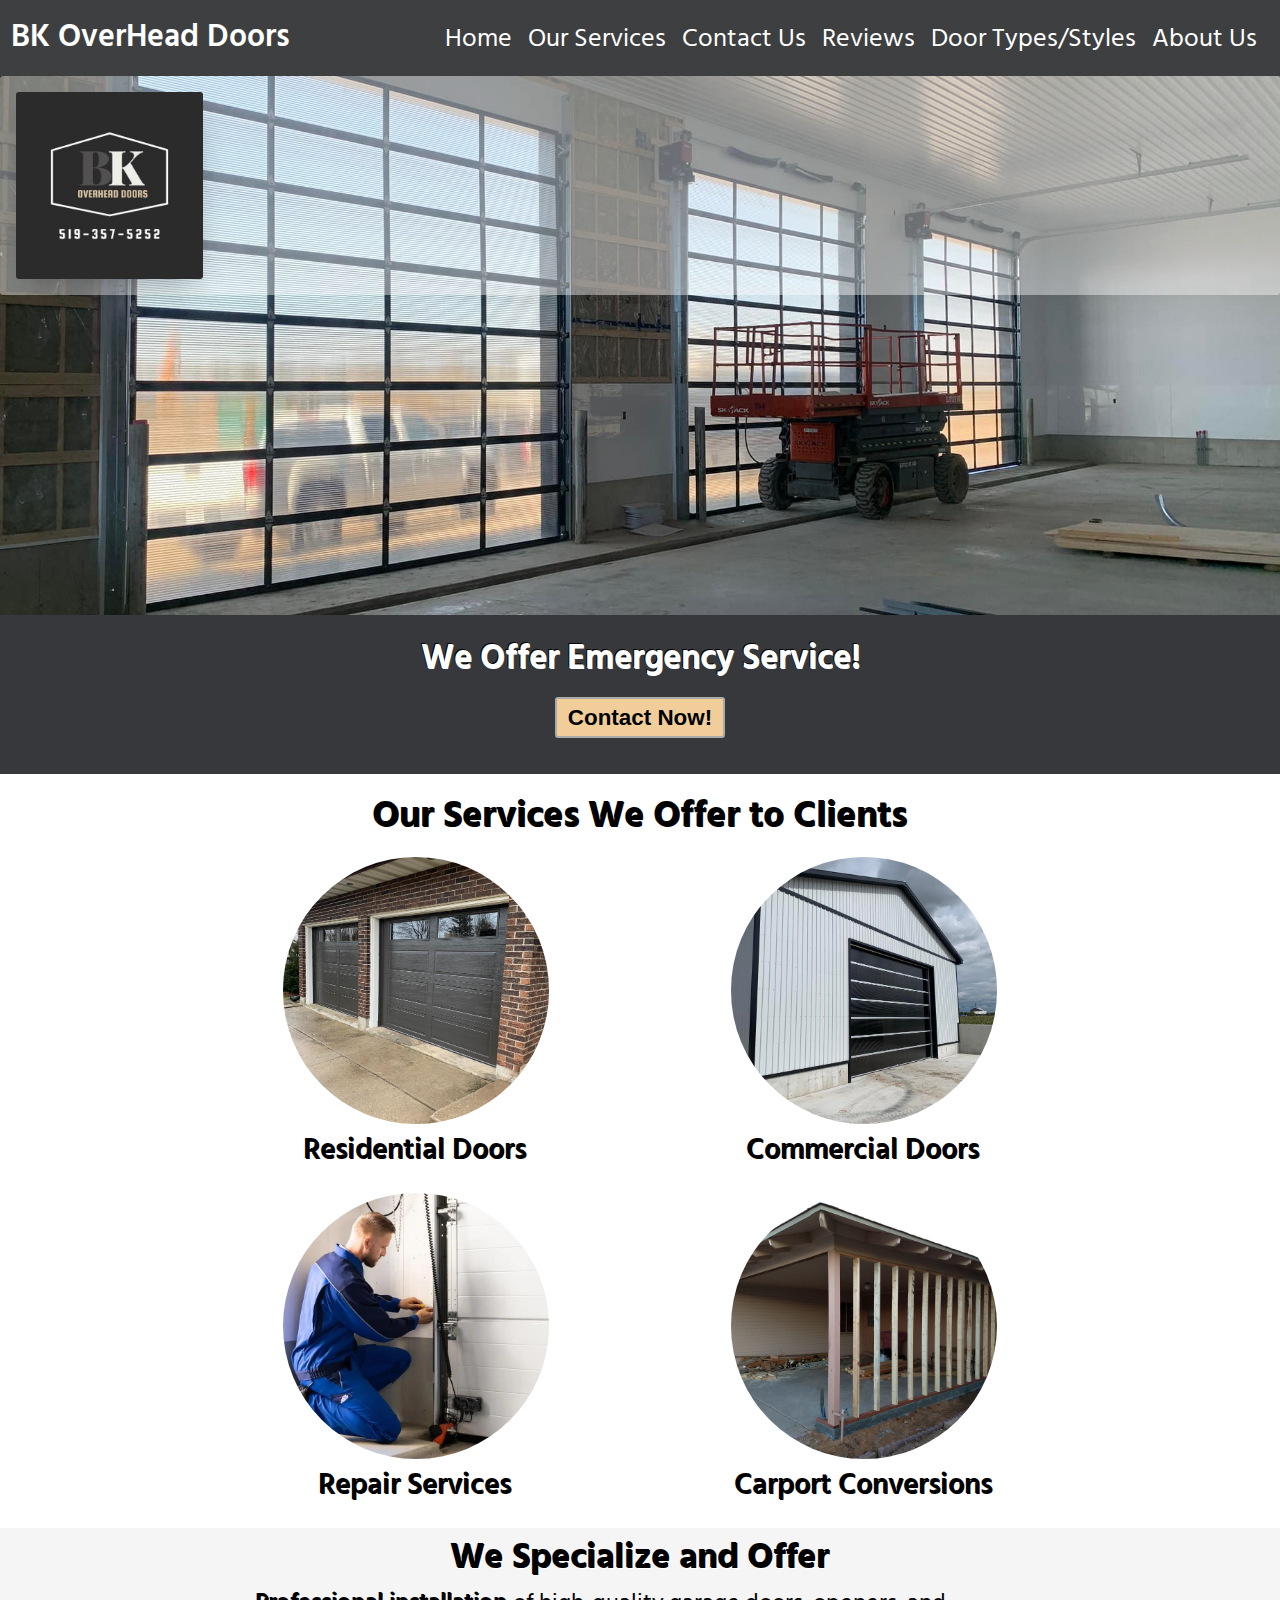
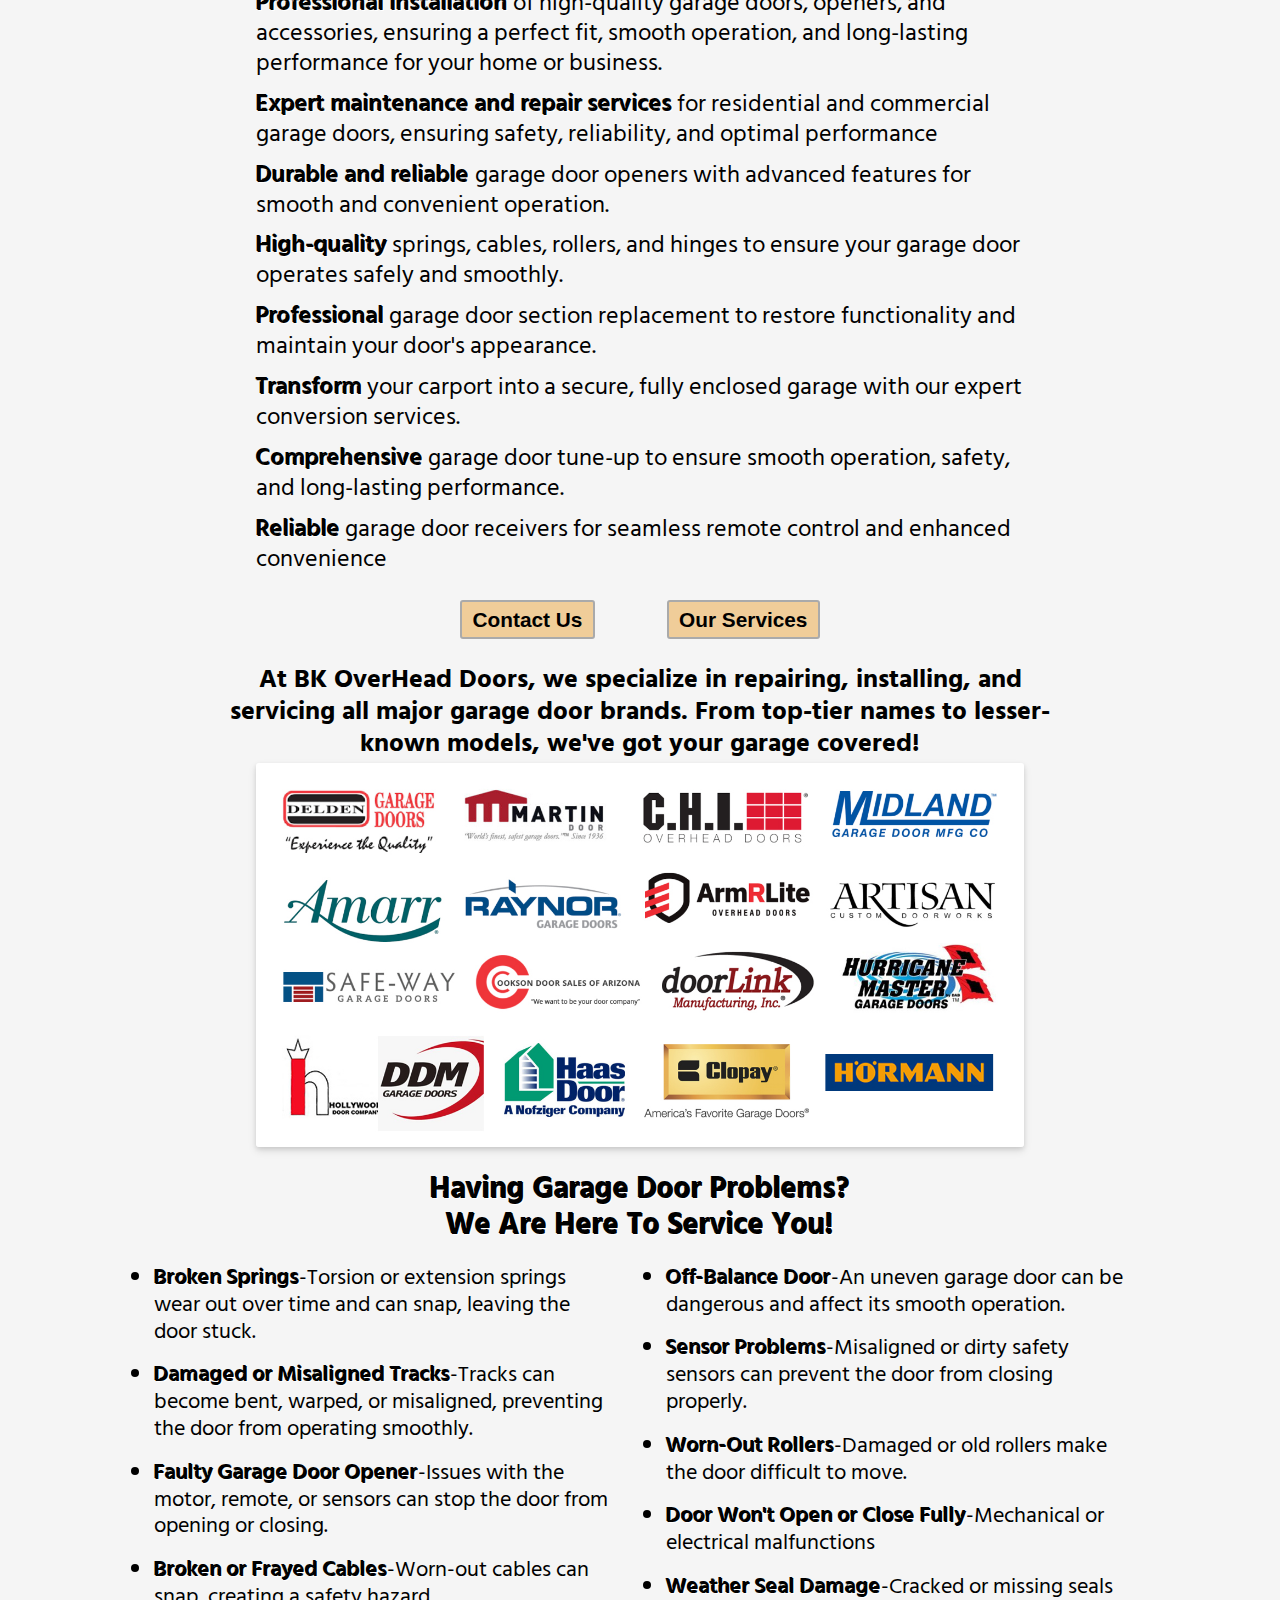
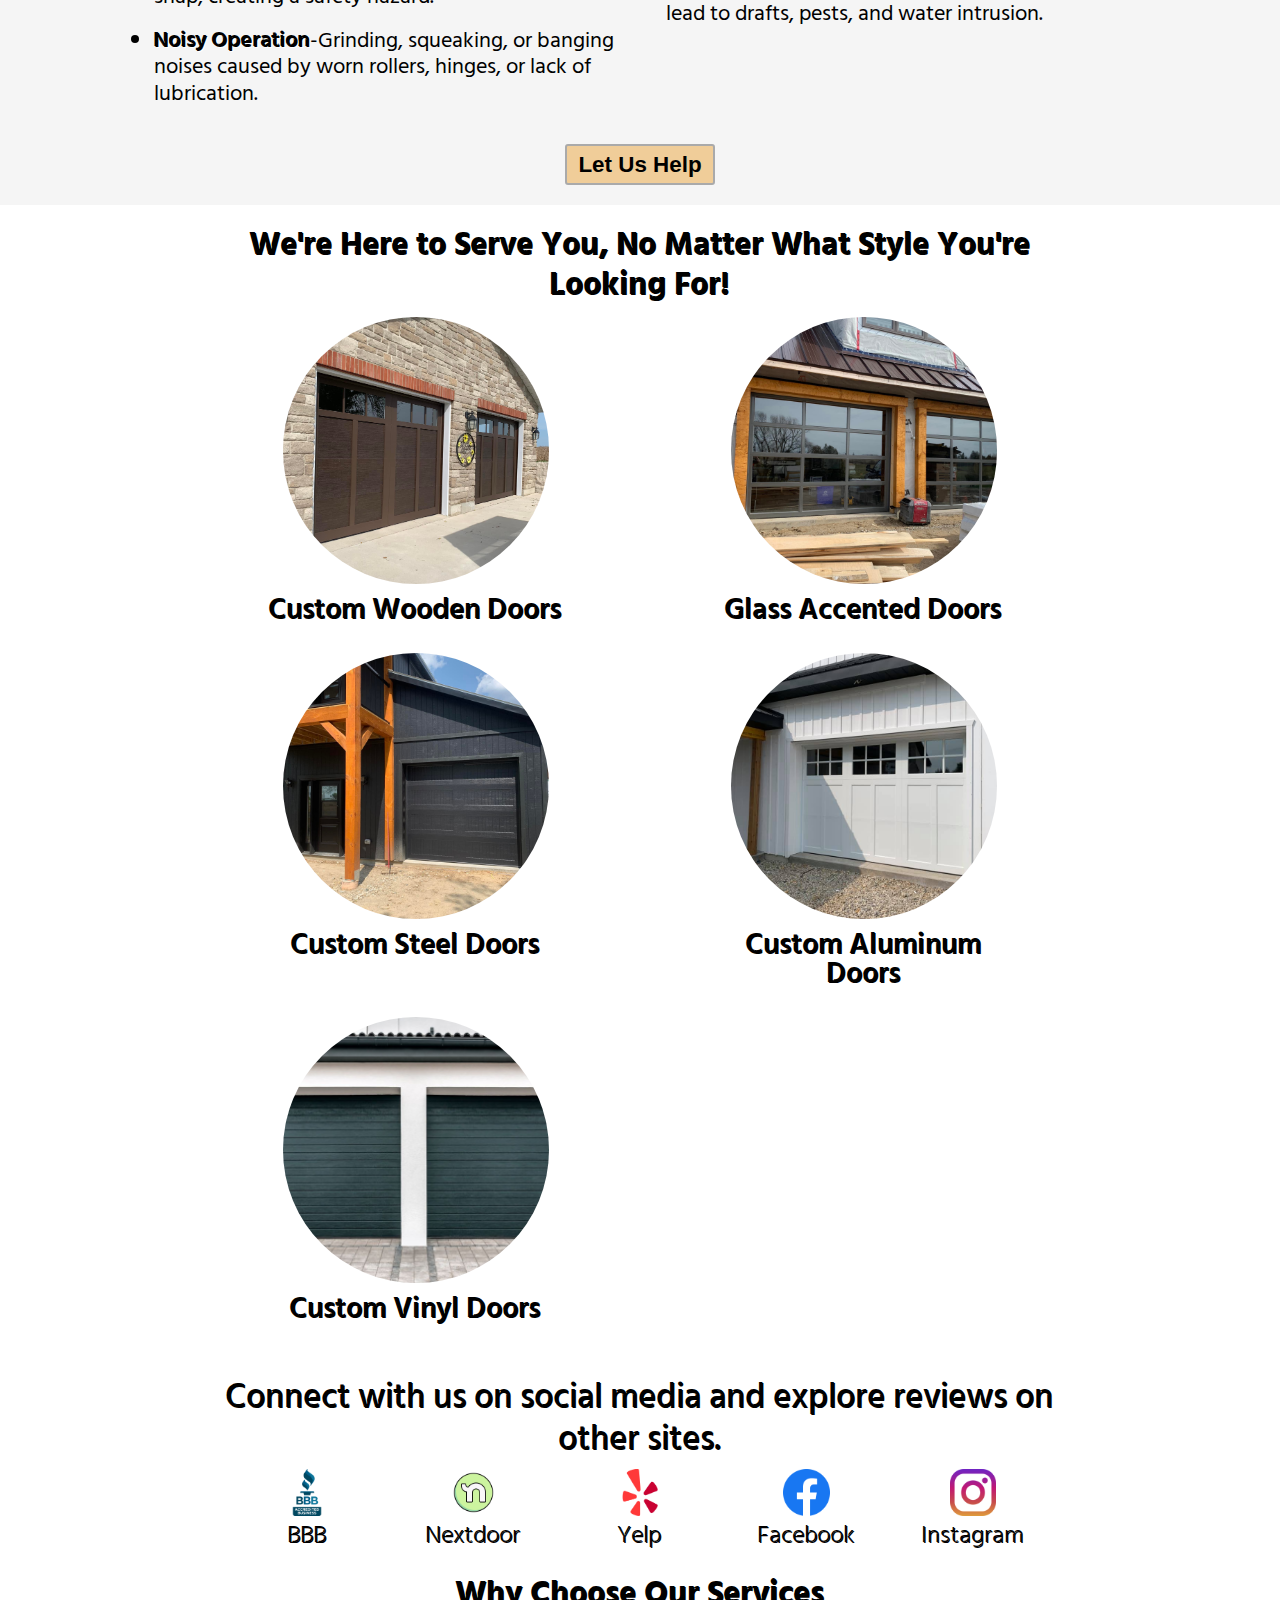
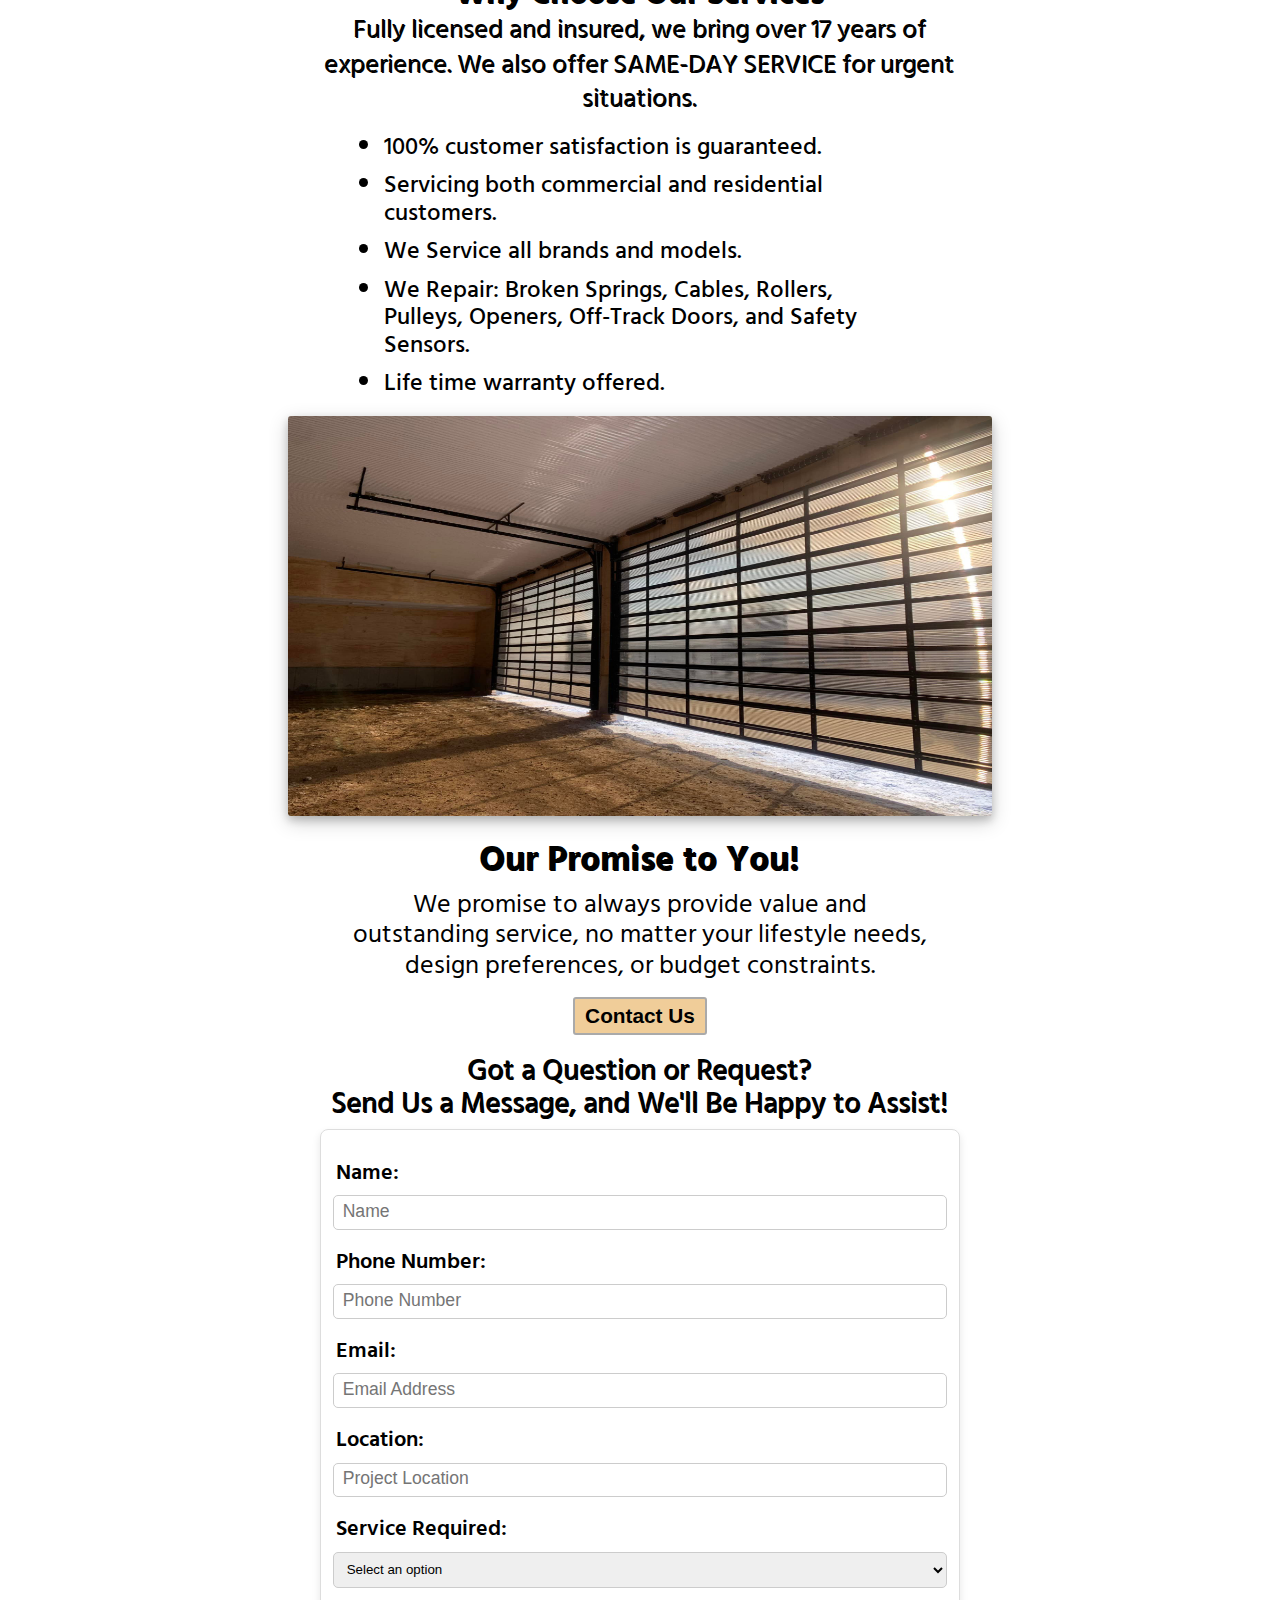
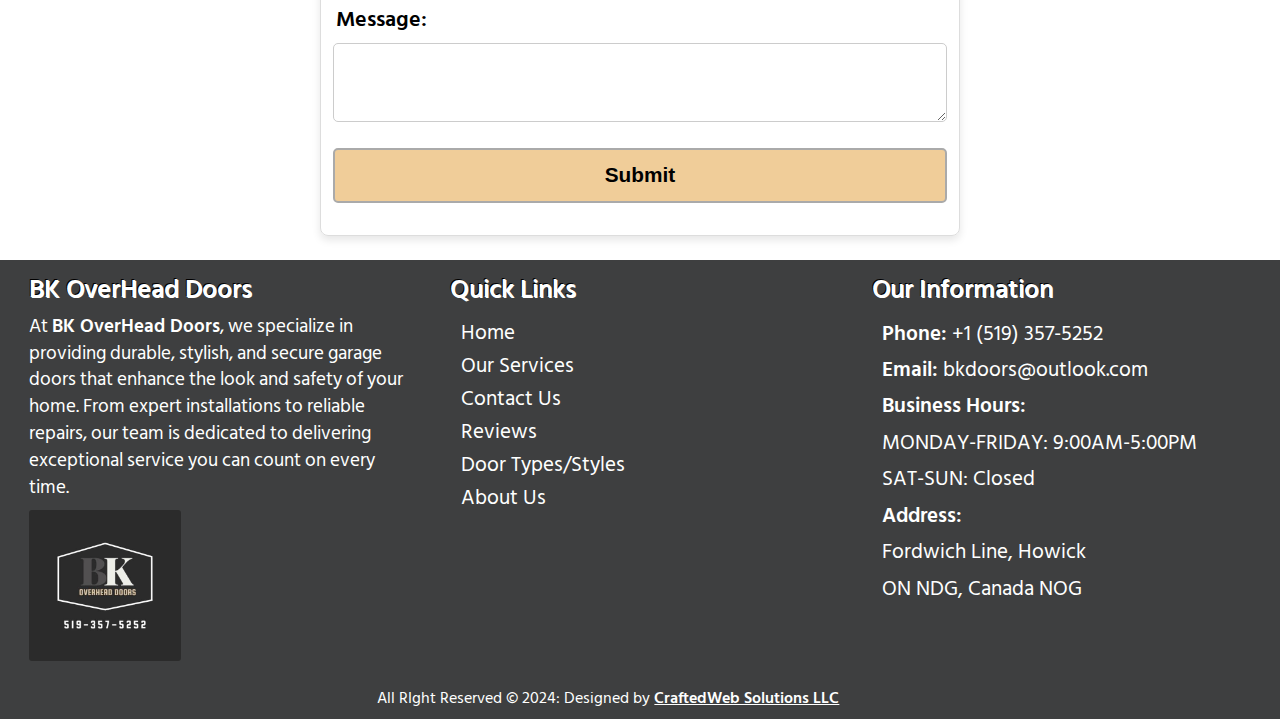
==== index.html @ 6cf8fa8c "check point" ====
<!DOCTYPE html>
<html lang="en">

<head>
  <link rel="stylesheet" href="style.css">
  <script defer src="app.js"></script>
  <link rel="shortcut icon" href="img/BK-OverHead-Doors.jpg" type="image/x-icon">
  <link rel="preconnect" href="https://fonts.googleapis.com">
  <link rel="preconnect" href="https://fonts.gstatic.com" crossorigin>
  <link
    href="https://fonts.googleapis.com/css2?family=Geist+Mono:wght@100..900&family=Hind+Siliguri:wght@300;400;500;600;700&family=Playfair+Display:ital,wght@0,400..900;1,400..900&display=swap"
    rel="stylesheet">
  <link rel="stylesheet" href="https://cdnjs.cloudflare.com/ajax/libs/font-awesome/6.5.2/css/all.min.css"
    integrity="sha512-SnH5WK+bZxgPHs44uWIX+LLJAJ9/2PkPKZ5QiAj6Ta86w+fsb2TkcmfRyVX3pBnMFcV7oQPJkl9QevSCWr3W6A=="
    crossorigin="anonymous" referrerpolicy="no-referrer" />
  <meta charset="UTF-8">
  <meta name="viewport" content="width=device-width, initial-scale=1.0">
  <title>Home</title>
</head>

<body>
  <nav class="nav">
    <input type="checkbox" id="nav-check">
    <div class="nav-header">
      <div class="nav-title">
        <a href="index.html">BK OverHead Doors</a         >
      </div>
    </div>
    <div class="nav-btn">
      <label for="nav-check">
        <span></span>
        <span></span>
        <span></span>
      </label>
    </div>

    <ul class="nav-list">
      <li><a href="index.html">Home</a></li>
      <li><a href="our-services.html">Our Services</a></li>
      <li><a href="contact-us.html">Contact Us</a></li>
      <li><a href="reviews.html">Reviews</a></li>
      <li><a href="door-style-type.html">Door Types/Styles</a></li>
      <li><a href="about-us.html">About Us</a></li>
    </ul>
  </nav>
  <section class="hero-img">
    <div class="hero-white-box">
      <img src="img/BK-OverHead-Doors.jpg" alt="Garage-Door-Logo" style="border-radius: 3px; box-shadow: 0px 15px 30px -10px rgba(0, 0, 0, 0.3);
">
    </div>
  </section>
  <section>
    <div class="emergency-service-bar">
      <h2 class="emergency-service-bar-text">
        We Offer Emergency Service!
      </h2>
      <div class="emergency-service-bar-button">
        <a href="contact-us.html"><button class="emergency-service-bar-btn">Contact Now!</button></a>
      </div>
    </div>
  </section>
  <section>
    <div class="services-we-offer">
      <h2 class="services-we-offer-header">
        Our Services We Offer to Clients
      </h2>
      <div class="services-we-offer-grid">
        <div class="services-we-offer-tile">
          <a href="door-style-type.html"><img src="img/residentail-index-tile.jpg" alt="Residential-Door-Services"></a>
          <p class="services-we-offer-subheader">
            Residential Doors
          </p>
        </div>
        <div class="services-we-offer-tile">
          <a href="door-style-type.html"><img src="img/commercial-index-tile.jpg" alt="Commercial-Door-Services"></a>
          <p class="services-we-offer-subheader">
            Commercial Doors
          </p>
        </div>
        <div class="services-we-offer-tile">
          <a href="our-services.html"><img src="img/repair-service-tile.jpg" alt="Repair-Services"></a>
          <p class="services-we-offer-subheader">
            Repair Services
          </p>
        </div>
        <div class="services-we-offer-tile">
          <a href="our-services.html"><img src="img/Carport-service-tile.jpg" alt="Carport-Conversions-Services"></a>
          <p class="services-we-offer-subheader">
            Carport Conversions
          </p>
        </div>
      </div>
    </div>
  </section>
  <section>
    <div class="specialize-in-tile">
      <div class="specialize-in-tile-grid">
        <div class="specialize-in-column-01">
          <h2 class="specialize-in-tile-header">
            We Specialize and Offer
          </h2>
          <ul class="specialize-in-tile-list">
            <li>
              <span>Professional installation</span> of high-quality garage doors, openers, and accessories, ensuring a
              perfect fit, smooth operation, and long-lasting performance for your home or business.
            </li>
            <li>
              <span>Expert maintenance and repair services</span> for residential and commercial garage doors, ensuring
              safety, reliability, and optimal performance
            </li>
            <li>
              <span>Durable and reliable </span> garage door openers with advanced features for smooth and convenient
              operation.
            <li>
              <span>High-quality</span> springs, cables, rollers, and hinges to ensure your garage door operates safely
              and smoothly.
            </li>
            <li>
              <span>Professional</span> garage door section replacement to restore functionality and maintain your
              door's appearance.
            </li>
            <li>
              <span>Transform</span> your carport into a secure, fully enclosed garage with our expert conversion
              services.
            </li>
            <li>
              <span>Comprehensive</span> garage door tune-up to ensure smooth operation, safety, and long-lasting
              performance.
            </li>
            <li>
              <span>Reliable</span> garage door receivers for seamless remote control and enhanced convenience
            </li>
          </ul>
          <div class="specialize-in-tile-button">
            <a href="contact-us.html"><button class="specialize-in-tile-btn">Contact Us</button></a>
            <a href="our-services.html"><button class="specialize-in-tile-btn">Our Services</button></a>
          </div>
        </div>
        <div class="specialize-in-column-02">
          <h4 class="specialize-in-header-02">
            At <span>BK OverHead Doors</span>, we specialize in repairing, installing, and servicing all major garage door brands.
            From top-tier names to lesser-known models, we've got your garage covered!
          </h4>
          <div class="specialize-in-column-02-img">
            <a href="our-services.html"><img src="img/17-Best-Garage-Door-Brands-in-the-USA.jpg" alt="Garage-Door-Manufactures"></a>
          </div>
        </div>
      </div>
      <div class="problems-body-bottom">
        <h2 class="problem-body-header">
          Having Garage Door Problems? <br> We Are Here To Service You!
        </h2>
        <div class="problem-body-list-grid">
          <ul class="problem-body-list-01">
            <li>
              <span>Broken Springs</span>-Torsion or extension springs wear out over time and can snap, leaving the
              door stuck.
            </li>
            <li>
              <span>Damaged or Misaligned Tracks</span>-Tracks can become bent, warped, or misaligned, preventing the
              door from operating smoothly.
            </li>
            <li>
              <span>Faulty Garage Door Opener</span>-Issues with the motor, remote, or sensors can stop the door from
              opening or closing.
            </li>
            <li>
              <span>Broken or Frayed Cables</span>-Worn-out cables can snap, creating a safety hazard.
            </li>
            <li>
              <span>Noisy Operation</span>-Grinding, squeaking, or banging noises caused by worn rollers, hinges, or
              lack of lubrication.
            </li>
          </ul>
          <ul class="problem-body-list-02">
            <li>
              <span>Off-Balance Door</span>-An uneven garage door can be dangerous and affect its smooth operation.
            </li>
            <li>
              <span>Sensor Problems</span>-Misaligned or dirty safety sensors can prevent the door from closing
              properly.
            </li>
            <li>
              <span>Worn-Out Rollers</span>-Damaged or old rollers make the door difficult to move.
            </li>
            <li>
              <span>Door Won't Open or Close Fully</span>-Mechanical or electrical malfunctions
            </li>
            <li>
              <span>Weather Seal Damage</span>-Cracked or missing seals lead to drafts, pests, and water intrusion.
            </li>
          </ul>
        </div>
        <div class="problem-body-bottom-button">
          <a href="contact-us.html"><button class="problem-body-bottom-btn">Let Us Help</button></a>
        </div>
      </div>
    </div>
  </section>
  <section>
    <div class="type-of-doors">
      <h2 class="type-of-doors-header">
        We're Here to Serve You, No Matter What Style You're Looking For!
      </h2>
    </div>
    <!-- THIS IS SHARED (SHARED LOCATION INDEX.HTML) -->
    <div class="services-we-offer-grid">
      <div class="services-we-offer-tile">
        <a href="door-style-type.html"><img src="img/custom-wood-door-tile.jpg" alt="Custom-Composite-Wood-Doors"></a>
        <p class="services-we-offer-subheader">
          Custom Wooden Doors
        </p>
      </div>
      <div class="services-we-offer-tile">
        <a href="door-style-type.html"><img src="img/custom-glass-tile.jpg"
            alt="Custom-Glass-and-Aluminum/Wooden-Doors"></a>
        <p class="services-we-offer-subheader">
          Glass Accented Doors
        </p>
      </div>
      <div class="services-we-offer-tile">
        <a href="door-style-type.html"><img src="img/custom-steel-tile.jpg" alt="Custom-Steel-Doors"></a>
        <p class="services-we-offer-subheader">
          Custom Steel Doors
        </p>
      </div>
      <div class="services-we-offer-tile">
        <a href="door-style-type.html"><img src="img/aluminum-tile.jpg" alt="Custom-Aluminum-Doors"></a>
        <p class="services-we-offer-subheader">
          Custom Aluminum Doors
        </p>
      </div>
      <div class="services-we-offer-tile">
        <a href="door-style-type.html"><img src="img/Vinyl-Garage-Door-Example-01.jpg" alt="Custom-Vinyl-Doors"></a>
        <p class="services-we-offer-subheader">
          Custom Vinyl Doors
        </p>
      </div>
    </div>
  </section>
  <!-- THIS IS A SHARED ASSET -->
  <div class="shared-social-bar">
    <h4 class="shared-social-bar-header">
      Connect with us on social media and explore reviews on other sites.
    </h4>
    <div class="shared-social-bar-grid">
      <div class="shared-social-bar-tile">
        <a href="#"><img src="img/bbb.png" alt="BBB-Social-Account"></a>
        <p class="shared-social-bar-subheader">
          BBB
        </p>
      </div>
      <div class="shared-social-bar-tile">
        <a href="#"><img src="img/nextdoor-logo.png" alt="Nextdoor-Social-Account"></a>
        <p class="shared-social-bar-subheader">
          Nextdoor
        </p>
      </div>
      <div class="shared-social-bar-tile">
        <a href="#"><img src="img/yelp.png" alt="Yelp-Social-Account"></a>
        <p class="shared-social-bar-subheader">
          Yelp
        </p>
      </div>
      <div class="shared-social-bar-tile">
        <a href="#"><img src="img/facebook (1).png" alt="Facebook-Social-Account"></a>
        <p class="shared-social-bar-subheader">
          Facebook
        </p>
      </div>
      <div class="shared-social-bar-tile">
        <a href="#"><img src="img/instagram.png" alt="Instagram-Social-Account"></a>
        <p class="shared-social-bar-subheader">
          Instagram
        </p>
      </div>
    </div>
  </div>
  <div class="choose-us-tile">
    <div class="choose-us-tile-grid">
      <div class="choose-us-tile-column-01">
        <h4 class="choose-us-tile-header">
          Why Choose Our Services
        </h4>
        <h5 class="choose-us-tile-body">
          Fully licensed and insured, we bring over 17 years of experience. We also offer SAME-DAY SERVICE for
          urgent situations.
        </h5>
        <ul class="choose-us-tile-body-list">
          <li>
            100% customer satisfaction is guaranteed.
          </li>
          <li>
            Servicing both commercial and residential customers.
          </li>
          <li>
            We Service all brands and models.
          </li>
          <li>
            We Repair: Broken Springs, Cables, Rollers, Pulleys, Openers, Off-Track Doors, and Safety Sensors.
          </li>
          <li>
            Life time warranty offered.
          </li>
        </ul>
      </div>
      <div class="choose-us-tile-column-02">
        <img src="img/choose-us-tile.jpg" alt="Garage-Door-Project">
        <h4 class="choose-us-tile-header-02">
          Our Promise to You!
        </h4>
        <p class="choose-us-tile-body-column-02">
          We promise to always provide value and outstanding service, no matter your lifestyle needs, design
          preferences, or budget constraints.
        </p>
        <div class="choose-us-tile-column-02-button">
          <a href="contact-us.html"><button class="choose-us-tile-column-02-btn">Contact Us</button></a>
        </div>
      </div>
    </div>
  </div>
  <section>
    <!-- THIS IS a SHARED ASSET -->
    <h4 class="shared-form-header">
      Got a Question or Request?<br> Send Us a Message, and We'll Be Happy to Assist!
    </h4>
    <form id="contactForm" class="shared-contact-form" style="margin-bottom: 1.5rem;">
      <label for="name">Name:</label>
      <input type="text" id="name" name="name" placeholder="Name" required>

      <label for="phone">Phone Number:</label>
      <input type="tel" id="phone" name="phone" placeholder="Phone Number" inputmode="numeric" required>

      <label for="email">Email:</label>
      <input type="email" id="email" name="email" placeholder="Email Address" required>

      <label for="location">Location:</label>
      <input type="text" id="location" name="location" placeholder="Project Location" required>

      <label for="service">Service Required:</label>
      <select id="service" name="service" required>
        <option value="">Select an option</option>
        <option value="EmergencyService">Emergency Service</option>
        <option value="RepairNeeded">Repair Needed</option>
        <option value="DoorInstallation">Door Installation</option>
        <option value="Estimate">Estimate</option>
        <option value="Other">Other</option>
      </select>

      <label for="message">Message:</label>
      <textarea id="message" name="message" rows="4"></textarea>

      <button class="shared-form-btn" type="submit">Submit</button>
    </form>

    <script>
      document.getElementById('contactForm').addEventListener('submit', async (e) => {
        e.preventDefault(); // Prevent default form submission

        // Form data
        const formData = new FormData(e.target);

        // Convert to JSON
        const jsonData = {};
        formData.forEach((value, key) => {
          jsonData[key] = value;
        });

        try {
          const response = await fetch('https://api.web3forms.com/submit', {
            method: 'POST',
            headers: {
              'Content-Type': 'application/json'
            },
            body: JSON.stringify({
              access_key: 'YOUR_ACCESS_KEY', // Replace with your Web3Forms access key
              subject: 'New Customer Message', // Subject line for the email
              ...jsonData
            })
          });

          const result = await response.json();

          if (response.ok) {
            alert('Your message has been sent successfully!');
            e.target.reset(); // Reset the form
          } else {
            console.error('Error:', result);
            alert('Failed to send your message. Please try again.');
          }
        } catch (error) {
          console.error('Error:', error);
          alert('An error occurred while sending your message. Please try again.');
        }
      });

    </script>
  </section>
  <footer>
    <div class="footer-grid">
      <div class="footer-column-01">
        <h2 class="footer-company-name">
          BK OverHead Doors
        </h2>
        <p class="footer-company-mission">
          At <span>BK OverHead Doors</span>, we specialize in providing durable, stylish, and secure garage doors that
          enhance the look and safety of your home. From expert installations to reliable repairs, our team is dedicated
          to delivering exceptional service you can count on every time.
        </p>
        <img src="img/BK-OverHead-Doors.jpg" alt="Cleaning-Logo" style="border-radius: 3px;">
      </div>
      <div class="footer-column-02">
        <h2 class="footer-services-header">
          Quick Links
        </h2>
        <ul class="quick-links-list">
          <li><a href="index.html">Home</a></li>
          <li><a href="our-services.html">Our Services</a></li>
          <li><a href="contact-us.html">Contact Us</a></li>
          <li><a href="reviews.html">Reviews</a></li>
          <li><a href="door-style-type.html">Door Types/Styles</a></li>
          <li><a href="about-us.html">About Us</a></li>
        </ul>
      </div>
      <div class="footer-column-03">
        <h2 class="get-in-touch">
          Our Information
        </h2>
        <ul class="our-information-links">
          <li><span>Phone:</span> <a href="tel:+15193575252"> +1 (519) 357-5252</a></li>
          <li><span>Email:</span> <a href="mailto:bkdoors@outlook.com">bkdoors@outlook.com</a></li>
          <li><span>Business Hours:</span> <br>MONDAY-FRIDAY: 9:00AM-5:00PM <br> SAT-SUN: Closed</li>
          <li><span>Address:</span> <br> Fordwich Line, Howick<br> ON NDG, Canada NOG </li>
        </ul>
      </div>
    </div>
    <div class="bottom-footer">
      <p class="copyright-information">
        All RIght Reserved &copy; 2024: Designed by <a href="https://www.craftedwebsolutionsllc.com/">CraftedWeb
          Solutions LLC</a>
      </p>
    </div>
  </footer>
</body>

</html>
---- style.css ----
:root {
  --base-gray: #303132ee;
  --base-gold: #f0cd99;
}

*,
*::before,
*::after {
  padding: 0;
  margin: 0;
  box-sizing: border-box;
}

body {
  font-family: "Hind Siliguri", sans-serif;
}

html {
  scroll-behavior: smooth;
}

button {
  cursor: pointer;
}


/*==================
 INDEX.HTML
=================== */
@media only screen and (320px <=width <=768px) and (orientation:portrait) {
  .hero-img {
    padding: 0 0 70%;
    background-image: url(img/index-hero-img.jpg);
    background-position: center;
    background-repeat: no-repeat;
    background-size: cover;
  }


  .hero-white-box {
    padding: 1em;
    display: block;
    width: 100%;
    border-radius: 3px;
    background: rgb(255, 255, 255);
    background: linear-gradient(0deg, rgba(255, 255, 255, 1) 0%, rgba(255, 255, 255, 0.42207792207792205) 0%);
  }

  .hero-white-box img {
    width: 35%;
    display: block;
  }

  .emergency-service-bar {
    padding: 1em 0 2.25em;
    width: 100%;
    display: block;
    background: rgb(255, 255, 255);
    background: linear-gradient(0deg, rgba(255, 255, 255, 1) 0%, rgba(54, 56, 59, 1) 0%);
  }

  .emergency-service-bar-text {
    text-align: center;
    color: white;
    width: 90%;
    font-weight: 600;
    font-size: 1.8rem;
    line-height: 1.10em;
    text-shadow: 1px 1px 0 #fff, -1px -1px 0 #000;
    margin-inline: auto;
  }

  .emergency-service-bar-button {
    text-align: center;
    width: 100%;
    margin-top: 1.15rem;
  }

  .emergency-service-bar-btn {
    font-size: 1.3rem;
    font-weight: 600;
    color: black;
    background-color: var(--base-gold);
    border: none;
    padding: 0.25em 0.5em;
    border-radius: 3px;
    transition: all 0.4s ease-in-out;
  }

  .services-we-offer {
    width: 100%;
    margin-inline: auto;
    margin-top: 0.75rem;
    display: block;
  }

  .services-we-offer-header {
    text-align: center;
    text-shadow: 1px 1px 0 #fff, -1px -1px 0 #000;
    width: 75%;
    line-height: 1.10em;
    margin-inline: auto;
    font-size: 1.9rem;
  }

  .services-we-offer-grid {
    width: 100%;
    display: block;
    margin-inline: auto;
    margin-top: 0.75rem;
  }

  .services-we-offer-tile {
    width: 50%;
    margin: 0 auto 1.25em;
    margin-right: auto;
  }

  .services-we-offer-tile img {
    width: 100%;
    display: block;
    margin-inline: auto;
    aspect-ratio: 1/1;
    object-fit: cover;
    border-radius: 50%;
    transition: border 0.3s ease;
  }

  .services-we-offer-subheader {
    font-size: 1.8rem;
    width: 100%;
    text-shadow: 1px 1px 0 #fff, -1px -1px 0 #000;
    text-align: center;
    line-height: 1em;
    margin-inline: auto;
    margin-top: 0.75rem;
    font-weight: 600;
  }


  .specialize-in-tile {
    width: 100%;
    margin-inline: auto;
    padding: 0 0 1.25em;
    display: block;
    background-color: whitesmoke;
  }

  .specialize-in-tile-grid {
    display: block;
    width: 100%;
    margin-inline: auto;
  }

  .specialize-in-column-01 {
    width: 100%;
    display: block;
    margin-inline: auto;
  }

  .specialize-in-tile-header {
    text-align: center;
    width: 80%;
    text-shadow: 1px 1px 0 #fff, -1px -1px 0 #000;
    line-height: 1.25em;
    margin-inline: auto;
    margin-top: 0.5rem;
    padding-top: 0.5rem;
    font-size: 1.9rem;
  }

  .specialize-in-tile-list {
    text-align: left;
    width: 85%;
    margin-top: 0.5rem;
    margin-inline: auto;
  }

  .specialize-in-tile-list li {
    list-style-type: none;
    font-size: 1.4rem;
    font-weight: 400;
    line-height: 1.25em;
    padding: 0 0 0.45em;
  }

  .specialize-in-tile-list li span {
    font-weight: 600;
    text-shadow: 1px 1px 0 #fff, -1px -1px 0 #000;
  }

  .specialize-in-tile-button {
    text-align: center;
    width: 100%;
    margin-top: 0.5rem;
    word-spacing: 4.25em;
  }

  .specialize-in-tile-btn {
    font-size: 1.2rem;
    font-weight: 600;
    color: black;
    background-color: var(--base-gold);
    padding: 0.25em 0.5em;
    border: 2px solid lightslategray;
    border-radius: 3px;
    transition: all 0.4s ease-in-out;
  }

  .specialize-in-column-02 {
    width: 100%;
    display: block;
  }

  .specialize-in-header-02 {
    text-align: center;
    width: 90%;
    font-weight: 500;
    margin-top: 1.5rem;
    margin-inline: auto;
    font-size: 1.3rem;
    line-height: 1.25em;
  }

  .specialize-in-header-02 span {
    font-weight: 600;
  }

  .specialize-in-column-02-img img {
    width: 80%;
    height: auto;
    margin-top: 0.25rem;
    display: block;
    margin-inline: auto;
    box-shadow: 0 2px 4px rgba(0, 0, 0, 0.1), 0 4px 8px rgba(0, 0, 0, 0.1);
    border-radius: 3px;
  }

  .problems-body-bottom {
    width: 100%;
    margin-inline: auto;
    display: block;
  }

  .problem-body-header {
    text-align: center;
    margin-top: 1.5rem;
    margin-inline: auto;
    font-size: 1.5rem;
    text-shadow: 1px 1px 0 #fff, -1px -1px 0 #000;
    line-height: 1.20em;
  }

  .problem-body-list-grid {
    width: 85%;
    margin-top: 0.5rem;
    margin-inline: auto;
    display: block;
  }

  .problem-body-list-01,
  .problem-body-list-02 {
    width: 95%;
    font-size: 1.2rem;
    margin-inline: auto;
  }

  .problem-body-list-01 li,
  .problem-body-list-02 li {
    line-height: 1.20em;
    padding: 0 0 0.75em;
  }

  .problem-body-list-01 li span,
  .problem-body-list-02 li span {
    font-weight: 600;
    text-shadow: 1px 1px 0 #fff, -1px -1px 0 #000;
  }

  .problem-body-bottom-button {
    text-align: center;
    width: 100%;
    margin-top: 0.25rem;
  }

  .problem-body-bottom-btn {
    font-size: 1.2rem;
    font-weight: 600;
    color: black;
    background-color: var(--base-gold);
    padding: 0.25em 0.5em;
    border-radius: 3px;
    border: 2px solid lightslategray;
    transition: all 0.4s ease-in-out;
  }



  /* THIS IS A SHARED ASSET (SERVICES-WE-OFFER-GRID) */
  .type-of-doors-header {
    line-height: 1.25em;
    text-align: center;
    width: 90%;
    text-shadow: 1px 1px 0 #fff, -1px -1px 0 #000;
    font-size: 1.6rem;
    margin-top: 1.25rem;
    margin-inline: auto;
  }

  /* END OF SHARED ASSET */
  .choose-us-tile {
    width: 100%;
    margin-inline: auto;
    margin-top: 1.25rem;
  }

  .choose-us-tile-grid {
    width: 100%;
    display: block;
    margin-inline: auto;
  }

  .choose-us-tile-column-01 {
    width: 100%;
    display: block;
    margin-inline: auto;
  }

  .choose-us-tile-header {
    text-align: center;
    font-size: 1.8rem;
    width: 85%;
    text-shadow: 1px 1px 0 #fff, -1px -1px 0 #000;
    line-height: 1.20em;
    margin-inline: auto;
  }

  .choose-us-tile-body {
    text-align: center;
    font-size: 1.3rem;
    width: 85%;
    text-shadow: 1px 1px 0 #fff, -1px -1px 0 #000;
    line-height: 1.35em;
    font-weight: 400;
    margin-inline: auto;
  }

  .choose-us-tile-body-list {
    text-align: left;
    width: 75%;
    margin-top: 0.25rem;
    margin-inline: auto;
  }

  .choose-us-tile-body-list li {
    font-size: 1.4rem;
    font-weight: 500;
    padding: 0 0 0.45em;
    line-height: 1.15em;
  }

  .choose-us-tile-column-02 {
    width: 100%;
    display: block;
    margin-inline: auto;
  }

  .choose-us-tile-column-02 img {
    width: 80%;
    aspect-ratio: 1/0.65;
    max-height: 25rem;
    box-shadow: 0 4px 8px rgba(0, 0, 0, 0.2), 0 6px 20px rgba(0, 0, 0, 0.19);
    border-radius: 3px;
    margin-inline: auto;
    margin-top: 0.5rem;
    display: block;
  }

  .choose-us-tile-header-02 {
    text-align: center;
    font-size: 1.8rem;
    width: 80%;
    text-shadow: 1px 1px 0 #fff, -1px -1px 0 #000;
    margin-top: 1rem;
    margin-inline: auto;
  }

  .choose-us-tile-body-column-02 {
    text-align: center;
    font-size: 1.3rem;
    width: 85%;
    line-height: 1.20em;
    margin-inline: auto;
  }

  .choose-us-tile-column-02-button {
    text-align: center;
    width: 100%;
    margin-inline: auto;
    margin-top: 1rem;
    margin-bottom: 1.25rem;
  }

  .choose-us-tile-column-02-btn {
    font-size: 1.2rem;
    font-weight: 600;
    color: black;
    border: 2px solid lightslategray;
    background-color: var(--base-gold);
    padding: 0.25em 0.5em;
    border-radius: 3px;
    transition: all 0.4s ease-in-out;
  }
}

@media only screen and (320px <=width <=768px) and (orientation:landscape) {
  .hero-img {
    padding: 0 0 20%;
    background-image: url(img/index-hero-img.jpg);
    background-position: center;
    background-repeat: no-repeat;
    background-size: cover;
  }


  .hero-white-box {
    padding: 1em;
    display: block;
    width: 100%;
    border-radius: 3px;
    background: rgb(255, 255, 255);
    background: linear-gradient(0deg, rgba(255, 255, 255, 1) 0%, rgba(255, 255, 255, 0.42207792207792205) 0%);
  }

  .hero-white-box img {
    width: 20%;
    display: block;
  }

  .emergency-service-bar {
    padding: 1em 0 2.25em;
    width: 100%;
    display: block;
    background: rgb(255, 255, 255);
    background: linear-gradient(0deg, rgba(255, 255, 255, 1) 0%, rgba(54, 56, 59, 1) 0%);
  }

  .emergency-service-bar-text {
    text-align: center;
    color: white;
    width: 90%;
    font-weight: 600;
    font-size: 1.9rem;
    text-shadow: 1px 1px 0 #fff, -1px -1px 0 #000;
    margin-inline: auto;
  }

  .emergency-service-bar-button {
    text-align: center;
    width: 100%;
    margin-top: 0.5rem;
  }

  .emergency-service-bar-btn {
    font-size: 1.3rem;
    font-weight: 600;
    color: black;
    border: 2px solid #aaa;
    background-color: var(--base-gold);
    border: none;
    padding: 0.25em 0.5em;
    border-radius: 3px;
    transition: all 0.4s ease-in-out;
  }


  .services-we-offer {
    width: 100%;
    margin-inline: auto;
    margin-top: 0.75rem;
    display: block;
  }

  .services-we-offer-header {
    text-align: center;
    text-shadow: 1px 1px 0 #fff, -1px -1px 0 #000;
    width: 70%;
    margin-inline: auto;
    font-size: 2rem;
  }

  .services-we-offer-grid {
    width: 100%;
    display: block;
    margin-inline: auto;
    margin-top: 0.75rem;
  }

  .services-we-offer-tile {
    width: 35%;
    margin: 0 auto 1.25em;
    margin-right: auto;
  }

  .services-we-offer-tile img {
    width: 100%;
    display: block;
    margin-inline: auto;
    aspect-ratio: 1/1;
    object-fit: cover;
    border-radius: 50%;
    transition: border 0.3s ease;
  }

  .services-we-offer-subheader {
    font-size: 1.8rem;
    width: 100%;
    text-shadow: 1px 1px 0 #fff, -1px -1px 0 #000;
    text-align: center;
    line-height: 1em;
    margin-inline: auto;
    margin-top: 0.75rem;
    font-weight: 600;
  }

  .specialize-in-tile {
    width: 100%;
    margin-inline: auto;
    padding: 0 0 1.25em;
    display: block;
    background-color: whitesmoke;
  }

  .specialize-in-tile-grid {
    display: block;
    width: 100%;
    margin-inline: auto;
  }

  .specialize-in-column-01 {
    width: 100%;
    display: block;
    margin-inline: auto;
  }

  .specialize-in-tile-header {
    text-align: center;
    width: 80%;
    text-shadow: 1px 1px 0 #fff, -1px -1px 0 #000;
    line-height: 1.25em;
    margin-inline: auto;
    margin-top: 0.5rem;
    padding-top: 0.5rem;
    font-size: 1.9rem;
  }

  .specialize-in-tile-list {
    text-align: left;
    width: 85%;
    margin-top: 0.5rem;
    margin-inline: auto;
  }

  .specialize-in-tile-list li {
    list-style-type: none;
    font-size: 1.4rem;
    font-weight: 400;
    line-height: 1.25em;
    padding: 0 0 0.45em;
  }

  .specialize-in-tile-list li span {
    font-weight: 600;
    text-shadow: 1px 1px 0 #fff, -1px -1px 0 #000;
  }

  .specialize-in-tile-button {
    text-align: center;
    width: 100%;
    margin-top: 0.5rem;
    word-spacing: 4.25em;
  }

  .specialize-in-tile-btn {
    font-size: 1.2rem;
    font-weight: 600;
    color: black;
    border: 2px solid #aaa;
    background-color: var(--base-gold);
    padding: 0.25em 0.5em;
    border-radius: 3px;
    transition: all 0.4s ease-in-out;
  }

  .specialize-in-column-02 {
    width: 100%;
    display: block;
  }

  .specialize-in-header-02 {
    text-align: center;
    width: 85%;
    margin-top: 1.5rem;
    margin-inline: auto;
    font-size: 1.4rem;
    line-height: 1.25em;
  }

  .specialize-in-column-02-img img {
    width: 65%;
    height: auto;
    margin-top: 0.25rem;
    display: block;
    margin-inline: auto;
    box-shadow: 0 2px 4px rgba(0, 0, 0, 0.1), 0 4px 8px rgba(0, 0, 0, 0.1);
    border-radius: 3px;
  }

  .problems-body-bottom {
    width: 100%;
    margin-inline: auto;
    display: block;
  }

  .problem-body-header {
    text-align: center;
    margin-top: 1.5rem;
    margin-inline: auto;
    font-size: 1.6rem;
    text-shadow: 1px 1px 0 #fff, -1px -1px 0 #000;
    line-height: 1.20em;
  }

  .problem-body-list-grid {
    width: 85%;
    margin-top: 1.25rem;
    margin-inline: auto;
    display: block;
  }

  .problem-body-list-01,
  .problem-body-list-02 {
    width: 90%;
    font-size: 1.3rem;
    margin-inline: auto;
  }

  .problem-body-list-01 li,
  .problem-body-list-02 li {
    line-height: 1.20em;
    padding: 0 0 0.75em;
  }

  .problem-body-list-01 li span,
  .problem-body-list-02 li span {
    font-weight: 600;
    text-shadow: 1px 1px 0 #fff, -1px -1px 0 #000;
  }

  .problem-body-bottom-button {
    text-align: center;
    width: 100%;
    margin-top: 1.25rem;
  }

  .problem-body-bottom-btn {
    font-size: 1.2rem;
    font-weight: 600;
    color: black;
    border: 2px solid #aaa;
    background-color: var(--base-gold);
    padding: 0.25em 0.5em;
    border-radius: 3px;
    transition: all 0.4s ease-in-out;
  }


  /* THIS IS A SHARED ASSET (SERVICES-WE-OFFER-GRID) */
  .type-of-doors-header {
    line-height: 1.25em;
    text-align: center;
    width: 75%;
    text-shadow: 1px 1px 0 #fff, -1px -1px 0 #000;
    font-size: 1.7rem;
    margin-top: 1.25rem;
    margin-inline: auto;
  }

  /* END OF SHARED ASSET */
  .choose-us-tile {
    width: 100%;
    margin-inline: auto;
    margin-top: 1.25rem;
  }

  .choose-us-tile-grid {
    width: 100%;
    display: block;
    margin-inline: auto;
  }

  .choose-us-tile-column-01 {
    width: 100%;
    display: block;
    margin-inline: auto;
  }

  .choose-us-tile-header {
    text-align: center;
    font-size: 1.9rem;
    width: 80%;
    text-shadow: 1px 1px 0 #fff, -1px -1px 0 #000;
    line-height: 1.20em;
    margin-inline: auto;
  }

  .choose-us-tile-body {
    text-align: center;
    font-size: 1.3rem;
    width: 75%;
    text-shadow: 1px 1px 0 #fff, -1px -1px 0 #000;
    line-height: 1.35em;
    font-weight: 400;
    margin-inline: auto;
  }

  .choose-us-tile-body-list {
    text-align: left;
    width: 70%;
    margin-top: 1rem;
    margin-inline: auto;
  }

  .choose-us-tile-body-list li {
    font-size: 1.4rem;
    font-weight: 500;
    padding: 0 0 0.45em;
    line-height: 1.15em;
  }

  .choose-us-tile-column-02 {
    width: 100%;
    display: block;
    margin-inline: auto;
  }

  .choose-us-tile-column-02 img {
    width: 70%;
    aspect-ratio: 1/0.60;
    max-height: 25rem;
    box-shadow: 0 4px 8px rgba(0, 0, 0, 0.2), 0 6px 20px rgba(0, 0, 0, 0.19);
    border-radius: 3px;
    margin-inline: auto;
    margin-top: 0.5rem;
    display: block;
  }

  .choose-us-tile-header-02 {
    text-align: center;
    font-size: 1.9rem;
    width: 80%;
    text-shadow: 1px 1px 0 #fff, -1px -1px 0 #000;
    margin-top: 1rem;
    margin-inline: auto;
  }

  .choose-us-tile-body-column-02 {
    text-align: center;
    font-size: 1.4rem;
    width: 75%;
    line-height: 1.20em;
    margin-inline: auto;
  }

  .choose-us-tile-column-02-button {
    text-align: center;
    width: 100%;
    margin-inline: auto;
    margin-top: 1rem;
    margin-bottom: 1.25rem;
  }

  .choose-us-tile-column-02-btn {
    font-size: 1.2rem;
    font-weight: 600;
    color: black;
    border: 2px solid #aaa;
    background-color: var(--base-gold);
    padding: 0.25em 0.5em;
    border-radius: 3px;
    transition: all 0.4s ease-in-out;
  }

}

@media only screen and (769px <=width <=1024px) and (orientation:portrait) {

  .hero-img {
    padding: 0 0 40%;
    background-image: url(img/index-hero-img.jpg);
    background-position: center;
    background-repeat: no-repeat;
    background-size: cover;
  }


  .hero-white-box {
    padding: 1em;
    display: block;
    width: 100%;
    border-radius: 3px;
    background: rgb(255, 255, 255);
    background: linear-gradient(0deg, rgba(255, 255, 255, 1) 0%, rgba(255, 255, 255, 0.42207792207792205) 0%);
  }

  .hero-white-box img {
    width: 20%;
    display: block;
  }

  .emergency-service-bar {
    padding: 1em 0 2.25em;
    width: 100%;
    display: block;
    background: rgb(255, 255, 255);
    background: linear-gradient(0deg, rgba(255, 255, 255, 1) 0%, rgba(54, 56, 59, 1) 0%);
  }

  .emergency-service-bar-text {
    text-align: center;
    color: white;
    width: 90%;
    font-weight: 600;
    font-size: 1.9rem;
    text-shadow: 1px 1px 0 #fff, -1px -1px 0 #000;
    margin-inline: auto;
  }

  .emergency-service-bar-button {
    text-align: center;
    width: 100%;
    margin-top: 0.75rem;
  }

  .emergency-service-bar-btn {
    font-size: 1.3rem;
    font-weight: 600;
    color: black;
    border: 2px solid #aaa;
    background-color: var(--base-gold);
    border: none;
    padding: 0.25em 0.5em;
    border-radius: 3px;
    transition: all 0.4s ease-in-out;
  }

  .services-we-offer {
    width: 100%;
    margin-inline: auto;
    margin-top: 0.75rem;
    display: block;
  }

  .services-we-offer-header {
    text-align: center;
    text-shadow: 1px 1px 0 #fff, -1px -1px 0 #000;
    width: 70%;
    margin-inline: auto;
    font-size: 2rem;
  }

  .services-we-offer-grid {
    width: 80%;
    display: grid;
    grid-template-columns: 1fr 1fr;
    margin-inline: auto;
    margin-top: 0.75rem;
  }

  .services-we-offer-tile {
    width: 85%;
    margin-inline: auto;
    margin-bottom: 0.95rem;
  }

  .services-we-offer-tile img {
    width: 75%;
    display: block;
    margin-inline: auto;
    aspect-ratio: 1/1;
    object-fit: cover;
    border-radius: 50%;
    transition: border 0.3s ease;
  }

  .services-we-offer-subheader {
    font-size: 1.6rem;
    width: 80%;
    text-shadow: 1px 1px 0 #fff, -1px -1px 0 #000;
    text-align: center;
    line-height: 1em;
    margin-inline: auto;
    margin-top: 0.75rem;
    font-weight: 600;
  }

  .specialize-in-tile {
    width: 100%;
    margin-inline: auto;
    padding: 0 0 1.25em;
    display: block;
    background-color: whitesmoke;
  }

  .specialize-in-tile-grid {
    display: grid;
    grid-template-columns: 1fr;
    width: 100%;
    margin-inline: auto;
  }

  .specialize-in-column-01 {
    width: 100%;
    display: block;
    margin-inline: auto;
  }

  .specialize-in-tile-header {
    text-align: center;
    width: 60%;
    text-shadow: 1px 1px 0 #fff, -1px -1px 0 #000;
    line-height: 1.25em;
    margin-inline: auto;
    margin-top: 0.5rem;
    font-size: 2.2rem;
  }

  .specialize-in-tile-list {
    text-align: left;
    width: 60%;
    margin-top: 0.5rem;
    margin-inline: auto;
  }

  .specialize-in-tile-list li {
    list-style-type: none;
    font-size: 1.5rem;
    font-weight: 400;
    line-height: 1.25em;
    padding: 0 0 0.45em;
  }

  .specialize-in-tile-list li span {
    font-weight: 600;
    text-shadow: 1px 1px 0 #fff, -1px -1px 0 #000;
  }

  .specialize-in-tile-button {
    text-align: center;
    width: 100%;
    margin-top: 0.5rem;
    word-spacing: 4.25em;
  }

  .specialize-in-tile-btn {
    font-size: 1.2rem;
    font-weight: 600;
    color: black;
    border: 2px solid #aaa;
    background-color: var(--base-gold);
    padding: 0.25em 0.5em;
    border-radius: 3px;
    transition: all 0.4s ease-in-out;
  }

  .specialize-in-column-02 {
    width: 100%;
    display: block;
  }

  .specialize-in-header-02 {
    text-align: center;
    width: 65%;
    margin-top: 1.5rem;
    margin-inline: auto;
    font-size: 1.6rem;
    line-height: 1.25em;
  }

  .specialize-in-column-02-img img {
    width: 60%;
    height: auto;
    margin-top: 0.25rem;
    display: block;
    margin-inline: auto;
    box-shadow: 0 2px 4px rgba(0, 0, 0, 0.1), 0 4px 8px rgba(0, 0, 0, 0.1);
    border-radius: 3px;
  }

  .problems-body-bottom {
    width: 100%;
    margin-inline: auto;
    display: block;
  }

  .problem-body-header {
    text-align: center;
    margin-top: 1.5rem;
    margin-inline: auto;
    font-size: 1.9rem;
    text-shadow: 1px 1px 0 #fff, -1px -1px 0 #000;
    line-height: 1.20em;
  }

  .problem-body-list-grid {
    width: 80%;
    margin-top: 1.25rem;
    margin-inline: auto;
    display: grid;
    grid-template-columns: 1fr 1fr;
  }

  .problem-body-list-01,
  .problem-body-list-02 {
    width: 90%;
    font-size: 1.4rem;
    margin-inline: auto;
  }

  .problem-body-list-01 li,
  .problem-body-list-02 li {
    line-height: 1.20em;
    padding: 0 0 0.75em;
  }

  .problem-body-list-01 li span,
  .problem-body-list-02 li span {
    font-weight: 600;
    text-shadow: 1px 1px 0 #fff, -1px -1px 0 #000;
  }

  .problem-body-bottom-button {
    text-align: center;
    width: 100%;
    margin-top: 1.25rem;
  }

  .problem-body-bottom-btn {
    font-size: 1.4rem;
    font-weight: 600;
    color: black;
    border: 2px solid #aaa;
    background-color: var(--base-gold);
    padding: 0.25em 0.5em;
    border-radius: 3px;
    transition: all 0.4s ease-in-out;
  }

  /* THIS IS A SHARED ASSET (SERVICES-WE-OFFER-GRID) */
  .type-of-doors-header {
    line-height: 1.25em;
    text-align: center;
    width: 65%;
    text-shadow: 1px 1px 0 #fff, -1px -1px 0 #000;
    font-size: 1.9rem;
    margin-top: 1.25rem;
    margin-inline: auto;
  }

  /* END OF SHARED ASSET */
  .choose-us-tile {
    width: 100%;
    margin-inline: auto;
    margin-top: 1.25rem;
  }

  .choose-us-tile-grid {
    width: 100%;
    display: block;
    margin-inline: auto;
  }

  .choose-us-tile-column-01 {
    width: 100%;
    display: block;
    margin-inline: auto;
  }

  .choose-us-tile-header {
    text-align: center;
    font-size: 2rem;
    width: 80%;
    text-shadow: 1px 1px 0 #fff, -1px -1px 0 #000;
    line-height: 1.20em;
    margin-inline: auto;
  }

  .choose-us-tile-body {
    text-align: center;
    font-size: 1.5rem;
    width: 50%;
    text-shadow: 1px 1px 0 #fff, -1px -1px 0 #000;
    line-height: 1.35em;
    font-weight: 400;
    margin-inline: auto;
  }

  .choose-us-tile-body-list {
    text-align: left;
    width: 45%;
    margin-top: 1rem;
    margin-inline: auto;
  }

  .choose-us-tile-body-list li {
    font-size: 1.5rem;
    font-weight: 500;
    padding: 0 0 0.45em;
    line-height: 1.15em;
  }

  .choose-us-tile-column-02 {
    width: 100%;
    display: block;
    margin-inline: auto;
  }

  .choose-us-tile-column-02 img {
    width: 60%;
    height: auto;
    max-height: 25rem;
    box-shadow: 0 4px 8px rgba(0, 0, 0, 0.2), 0 6px 20px rgba(0, 0, 0, 0.19);
    border-radius: 3px;
    margin-inline: auto;
    margin-top: 0.5rem;
    display: block;
  }

  .choose-us-tile-header-02 {
    text-align: center;
    font-size: 2rem;
    width: 80%;
    text-shadow: 1px 1px 0 #fff, -1px -1px 0 #000;
    margin-top: 1rem;
    margin-inline: auto;
  }

  .choose-us-tile-body-column-02 {
    text-align: center;
    font-size: 1.5rem;
    width: 50%;
    line-height: 1.20em;
    margin-inline: auto;
  }

  .choose-us-tile-column-02-button {
    text-align: center;
    width: 100%;
    margin-inline: auto;
    margin-top: 1rem;
    margin-bottom: 1.25rem;
  }

  .choose-us-tile-column-02-btn {
    font-size: 1.3rem;
    font-weight: 600;
    color: black;
    border: 2px solid #aaa;
    background-color: var(--base-gold);
    padding: 0.25em 0.5em;
    border-radius: 3px;
    transition: all 0.4s ease-in-out;
  }
}

@media only screen and (769px <=width <=1024px) and (orientation:landscape) {
  .hero-img {
    padding: 0 0 25%;
    background-image: url(img/index-hero-img.jpg);
    background-position: center;
    background-repeat: no-repeat;
    background-size: cover;
  }


  .hero-white-box {
    padding: 1em;
    display: block;
    width: 100%;
    border-radius: 3px;
    background: rgb(255, 255, 255);
    background: linear-gradient(0deg, rgba(255, 255, 255, 1) 0%, rgba(255, 255, 255, 0.42207792207792205) 0%);
  }

  .hero-white-box img {
    width: 15%;
    display: block;
  }

  .emergency-service-bar {
    padding: 1em 0 2.25em;
    width: 100%;
    display: block;
    background: rgb(255, 255, 255);
    background: linear-gradient(0deg, rgba(255, 255, 255, 1) 0%, rgba(54, 56, 59, 1) 0%);
  }

  .emergency-service-bar-text {
    text-align: center;
    color: white;
    width: 90%;
    font-weight: 600;
    font-size: 2rem;
    text-shadow: 1px 1px 0 #fff, -1px -1px 0 #000;
    margin-inline: auto;
  }

  .emergency-service-bar-button {
    text-align: center;
    width: 100%;
    margin-top: 0.75rem;
  }

  .emergency-service-bar-btn {
    font-size: 1.4rem;
    font-weight: 600;
    color: black;
    border: 2px solid #aaa;
    background-color: var(--base-gold);
    border: none;
    padding: 0.25em 0.5em;
    border-radius: 3px;
    transition: all 0.4s ease-in-out;
  }

  .services-we-offer {
    width: 100%;
    margin-inline: auto;
    margin-top: 0.75rem;
    display: block;
  }

  .services-we-offer-header {
    text-align: center;
    text-shadow: 1px 1px 0 #fff, -1px -1px 0 #000;
    width: 70%;
    margin-inline: auto;
    font-size: 2.1rem;
  }

  .services-we-offer-grid {
    width: 75%;
    display: grid;
    grid-template-columns: 1fr 1fr;
    margin-inline: auto;
    margin-top: 0.75rem;
  }

  .services-we-offer-tile {
    width: 85%;
    margin-bottom: 1.75rem;
    margin-inline: auto;
  }

  .services-we-offer-tile img {
    width: 75%;
    display: block;
    margin-inline: auto;
    aspect-ratio: 1/1;
    object-fit: cover;
    border-radius: 50%;
    transition: border 0.3s ease;
  }

  .services-we-offer-subheader {
    font-size: 1.8rem;
    width: 80%;
    text-shadow: 1px 1px 0 #fff, -1px -1px 0 #000;
    text-align: center;
    line-height: 1em;
    margin-inline: auto;
    margin-top: 0.75rem;
    font-weight: 600;
  }

  .specialize-in-tile {
    width: 100%;
    margin-inline: auto;
    padding: 0 0 1.25em;
    display: block;
    background-color: whitesmoke;
  }

  .specialize-in-tile-grid {
    display: grid;
    grid-template-columns: 1fr;
    width: 100%;
    margin-inline: auto;
  }

  .specialize-in-column-01 {
    width: 100%;
    display: block;
    margin-inline: auto;
  }

  .specialize-in-tile-header {
    text-align: center;
    width: 60%;
    text-shadow: 1px 1px 0 #fff, -1px -1px 0 #000;
    line-height: 1.25em;
    margin-inline: auto;
    margin-top: 0.5rem;
    font-size: 2.2rem;
  }

  .specialize-in-tile-list {
    text-align: left;
    width: 60%;
    margin-top: 0.5rem;
    margin-inline: auto;
  }

  .specialize-in-tile-list li {
    list-style-type: none;
    font-size: 1.5rem;
    font-weight: 400;
    line-height: 1.25em;
    padding: 0 0 0.45em;
  }

  .specialize-in-tile-list li span {
    font-weight: 600;
    text-shadow: 1px 1px 0 #fff, -1px -1px 0 #000;
  }

  .specialize-in-tile-button {
    text-align: center;
    width: 100%;
    margin-top: 0.5rem;
    word-spacing: 4.25em;
  }

  .specialize-in-tile-btn {
    font-size: 1.2rem;
    font-weight: 600;
    color: black;
    border: 2px solid #aaa;
    background-color: var(--base-gold);
    padding: 0.25em 0.5em;
    border-radius: 3px;
    transition: all 0.4s ease-in-out;
  }

  .specialize-in-column-02 {
    width: 100%;
    display: block;
  }

  .specialize-in-header-02 {
    text-align: center;
    width: 65%;
    margin-top: 1.5rem;
    margin-inline: auto;
    font-size: 1.6rem;
    line-height: 1.25em;
  }

  .specialize-in-column-02-img img {
    width: 60%;
    height: auto;
    margin-top: 0.25rem;
    display: block;
    margin-inline: auto;
    box-shadow: 0 2px 4px rgba(0, 0, 0, 0.1), 0 4px 8px rgba(0, 0, 0, 0.1);
    border-radius: 3px;
  }

  .problems-body-bottom {
    width: 100%;
    margin-inline: auto;
    display: block;
  }

  .problem-body-header {
    text-align: center;
    margin-top: 1.5rem;
    margin-inline: auto;
    font-size: 1.9rem;
    text-shadow: 1px 1px 0 #fff, -1px -1px 0 #000;
    line-height: 1.20em;
  }

  .problem-body-list-grid {
    width: 80%;
    margin-top: 1.25rem;
    margin-inline: auto;
    display: grid;
    grid-template-columns: 1fr 1fr;
  }

  .problem-body-list-01,
  .problem-body-list-02 {
    width: 90%;
    font-size: 1.4rem;
    margin-inline: auto;
  }

  .problem-body-list-01 li,
  .problem-body-list-02 li {
    line-height: 1.20em;
    padding: 0 0 0.75em;
  }

  .problem-body-list-01 li span,
  .problem-body-list-02 li span {
    font-weight: 600;
    text-shadow: 1px 1px 0 #fff, -1px -1px 0 #000;
  }

  .problem-body-bottom-button {
    text-align: center;
    width: 100%;
    margin-top: 1.25rem;
  }

  .problem-body-bottom-btn {
    font-size: 1.4rem;
    font-weight: 600;
    color: white;
    border: 2px solid #aaa;
    background-color: var(--base-gold);
    padding: 0.25em 0.5em;
    border-radius: 3px;
    transition: all 0.4s ease-in-out;
  }

  /* THIS IS A SHARED ASSET (SERVICES-WE-OFFER-GRID) */
  .type-of-doors-header {
    line-height: 1.25em;
    text-align: center;
    width: 65%;
    text-shadow: 1px 1px 0 #fff, -1px -1px 0 #000;
    font-size: 2rem;
    margin-top: 1.25rem;
    margin-inline: auto;
  }

  /* END OF SHARED ASSET */
  .choose-us-tile {
    width: 100%;
    margin-inline: auto;
    margin-top: 1.25rem;
  }

  .choose-us-tile-grid {
    width: 100%;
    display: block;
    margin-inline: auto;
  }

  .choose-us-tile-column-01 {
    width: 100%;
    display: block;
    margin-inline: auto;
  }

  .choose-us-tile-header {
    text-align: center;
    font-size: 2rem;
    width: 80%;
    text-shadow: 1px 1px 0 #fff, -1px -1px 0 #000;
    line-height: 1.20em;
    margin-inline: auto;
  }

  .choose-us-tile-body {
    text-align: center;
    font-size: 1.5rem;
    width: 50%;
    text-shadow: 1px 1px 0 #fff, -1px -1px 0 #000;
    line-height: 1.35em;
    font-weight: 400;
    margin-inline: auto;
  }

  .choose-us-tile-body-list {
    text-align: left;
    width: 45%;
    margin-top: 1rem;
    margin-inline: auto;
  }

  .choose-us-tile-body-list li {
    font-size: 1.5rem;
    font-weight: 500;
    padding: 0 0 0.45em;
    line-height: 1.15em;
  }

  .choose-us-tile-column-02 {
    width: 100%;
    display: block;
    margin-inline: auto;
  }

  .choose-us-tile-column-02 img {
    width: 60%;
    aspect-ratio: 1/0.60;
    max-height: 25rem;
    box-shadow: 0 4px 8px rgba(0, 0, 0, 0.2), 0 6px 20px rgba(0, 0, 0, 0.19);
    border-radius: 3px;
    margin-inline: auto;
    margin-top: 0.5rem;
    display: block;
  }

  .choose-us-tile-header-02 {
    text-align: center;
    font-size: 2rem;
    width: 80%;
    text-shadow: 1px 1px 0 #fff, -1px -1px 0 #000;
    margin-top: 1rem;
    margin-inline: auto;
  }

  .choose-us-tile-body-column-02 {
    text-align: center;
    font-size: 1.5rem;
    width: 50%;
    line-height: 1.20em;
    margin-inline: auto;
  }

  .choose-us-tile-column-02-button {
    text-align: center;
    width: 100%;
    margin-inline: auto;
    margin-top: 1rem;
    margin-bottom: 1.25rem;
  }

  .choose-us-tile-column-02-btn {
    font-size: 1.3rem;
    font-weight: 600;
    color: black;
    background-color: var(--base-gold);
    padding: 0.25em 0.5em;
    border-radius: 3px;
    transition: all 0.4s ease-in-out;
  }

}

@media only screen and (1025px <=width <=1399px) {
  .hero-img {
    padding: 0 0 25%;
    background-image: url(img/index-hero-img.jpg);
    background-position: center;
    background-repeat: no-repeat;
    background-size: cover;
  }


  .hero-white-box {
    padding: 1em;
    display: block;
    width: 100%;
    border-radius: 3px;
    background: rgb(255, 255, 255);
    background: linear-gradient(0deg, rgba(255, 255, 255, 1) 0%, rgba(255, 255, 255, 0.42207792207792205) 0%);
  }

  .hero-white-box img {
    width: 15%;
    display: block;
  }

  .emergency-service-bar {
    padding: 1em 0 2.25em;
    width: 100%;
    display: block;
    background: rgb(255, 255, 255);
    background: linear-gradient(0deg, rgba(255, 255, 255, 1) 0%, rgba(54, 56, 59, 1) 0%);
  }

  .emergency-service-bar-text {
    text-align: center;
    color: white;
    width: 90%;
    font-weight: 600;
    font-size: 2.1rem;
    text-shadow: 1px 1px 0 #fff, -1px -1px 0 #000;
    margin-inline: auto;
  }

  .emergency-service-bar-button {
    text-align: center;
    width: 100%;
    margin-top: 0.75rem;
  }

  .emergency-service-bar-btn {
    font-size: 1.4rem;
    font-weight: 600;
    color: black;
    background-color: var(--base-gold);
    border: none;
    border: 2px solid #aaa;
    padding: 0.25em 0.5em;
    border-radius: 3px;
    transition: all 0.4s ease-in-out;
  }

  .services-we-offer {
    width: 100%;
    margin-top: 0.75rem;
    margin-inline: auto;
    display: block;
  }

  .services-we-offer-header {
    text-align: center;
    text-shadow: 1px 1px 0 #fff, -1px -1px 0 #000;
    width: 70%;
    margin-inline: auto;
    font-size: 2.3rem;
  }

  .services-we-offer-grid {
    width: 70%;
    display: grid;
    grid-template-columns: 1fr 1fr;
    margin-inline: auto;
    margin-top: 0.75rem;
  }

  .services-we-offer-tile {
    width: 85%;
    margin-inline: auto;
    margin-bottom: 1.75rem;
  }

  .services-we-offer-tile img {
    width: 70%;
    display: block;
    margin-inline: auto;
    aspect-ratio: 1/1;
    object-fit: cover;
    border-radius: 50%;
    transition: border 0.3s ease;
  }

  .services-we-offer-subheader {
    font-size: 1.8rem;
    width: 80%;
    text-shadow: 1px 1px 0 #fff, -1px -1px 0 #000;
    text-align: center;
    line-height: 1em;
    margin-inline: auto;
    margin-top: 0.75rem;
    font-weight: 600;
  }

  .specialize-in-tile {
    width: 100%;
    margin-inline: auto;
    padding: 0 0 1.25em;
    display: block;
    background-color: whitesmoke;
  }

  .specialize-in-tile-grid {
    display: grid;
    grid-template-columns: 1fr;
    width: 100%;
    margin-inline: auto;
  }

  .specialize-in-column-01 {
    width: 100%;
    display: block;
    margin-inline: auto;
  }

  .specialize-in-tile-header {
    text-align: center;
    width: 60%;
    text-shadow: 1px 1px 0 #fff, -1px -1px 0 #000;
    line-height: 1.25em;
    margin-inline: auto;
    margin-top: 0.5rem;
    font-size: 2.2rem;
  }

  .specialize-in-tile-list {
    text-align: left;
    width: 60%;
    margin-top: 0.5rem;
    margin-inline: auto;
  }

  .specialize-in-tile-list li {
    list-style-type: none;
    font-size: 1.5rem;
    font-weight: 400;
    line-height: 1.25em;
    padding: 0 0 0.45em;
  }

  .specialize-in-tile-list li span {
    font-weight: 600;
    text-shadow: 1px 1px 0 #fff, -1px -1px 0 #000;
  }

  .specialize-in-tile-button {
    text-align: center;
    width: 100%;
    margin-top: 1rem;
    margin-inline: auto;
    word-spacing: 4.25em;
  }

  .specialize-in-tile-btn {
    font-size: 1.3rem;
    font-weight: 600;
    color: black;
    border: 2px solid #aaa;
    background-color: var(--base-gold);
    padding: 0.25em 0.5em;
    border-radius: 3px;
    transition: all 0.4s ease-in-out;
  }

  .specialize-in-column-02 {
    width: 100%;
    display: block;
  }

  .specialize-in-header-02 {
    text-align: center;
    width: 65%;
    margin-top: 1.5rem;
    margin-inline: auto;
    font-size: 1.6rem;
    line-height: 1.25em;
  }

  .specialize-in-column-02-img img {
    width: 60%;
    height: auto;
    margin-top: 0.25rem;
    display: block;
    margin-inline: auto;
    box-shadow: 0 2px 4px rgba(0, 0, 0, 0.1), 0 4px 8px rgba(0, 0, 0, 0.1);
    border-radius: 3px;
  }

  .problems-body-bottom {
    width: 100%;
    margin-inline: auto;
    display: block;
  }

  .problem-body-header {
    text-align: center;
    margin-top: 1.5rem;
    margin-inline: auto;
    font-size: 1.9rem;
    text-shadow: 1px 1px 0 #fff, -1px -1px 0 #000;
    line-height: 1.20em;
  }

  .problem-body-list-grid {
    width: 80%;
    margin-top: 1.25rem;
    margin-inline: auto;
    display: grid;
    grid-template-columns: 1fr 1fr;
  }

  .problem-body-list-01,
  .problem-body-list-02 {
    width: 90%;
    font-size: 1.4rem;
    margin-inline: auto;
  }

  .problem-body-list-01 li,
  .problem-body-list-02 li {
    line-height: 1.20em;
    padding: 0 0 0.75em;
  }

  .problem-body-list-01 li span,
  .problem-body-list-02 li span {
    font-weight: 600;
    text-shadow: 1px 1px 0 #fff, -1px -1px 0 #000;
  }

  .problem-body-bottom-button {
    text-align: center;
    width: 100%;
    margin-top: 1.25rem;
  }

  .problem-body-bottom-btn {
    font-size: 1.4rem;
    font-weight: 600;
    color: black;
    border: 2px solid #aaa;
    background-color: var(--base-gold);
    padding: 0.25em 0.5em;
    border-radius: 3px;
    transition: all 0.4s ease-in-out;
  }

  /* THIS IS A SHARED ASSET (SERVICES-WE-OFFER-GRID) */
  .type-of-doors-header {
    line-height: 1.25em;
    text-align: center;
    width: 65%;
    text-shadow: 1px 1px 0 #fff, -1px -1px 0 #000;
    font-size: 2rem;
    margin-top: 1.25rem;
    margin-inline: auto;
  }

  /* END OF SHARED ASSET */
  .choose-us-tile {
    width: 100%;
    margin-inline: auto;
    margin-top: 1.25rem;
  }

  .choose-us-tile-grid {
    width: 100%;
    display: block;
    margin-inline: auto;
  }

  .choose-us-tile-column-01 {
    width: 100%;
    display: block;
    margin-inline: auto;
  }

  .choose-us-tile-header {
    text-align: center;
    font-size: 2rem;
    width: 80%;
    text-shadow: 1px 1px 0 #fff, -1px -1px 0 #000;
    line-height: 1.20em;
    margin-inline: auto;
  }

  .choose-us-tile-body {
    text-align: center;
    font-size: 1.6rem;
    width: 50%;
    text-shadow: 1px 1px 0 #fff, -1px -1px 0 #000;
    line-height: 1.35em;
    font-weight: 400;
    margin-inline: auto;
  }

  .choose-us-tile-body-list {
    text-align: left;
    width: 40%;
    margin-top: 1rem;
    margin-inline: auto;
  }

  .choose-us-tile-body-list li {
    font-size: 1.5rem;
    font-weight: 500;
    padding: 0 0 0.45em;
    line-height: 1.15em;
  }

  .choose-us-tile-column-02 {
    width: 100%;
    display: block;
    margin-inline: auto;
  }

  .choose-us-tile-column-02 img {
    width: 55%;
    height: 100%;
    max-height: 25rem;
    box-shadow: 0 4px 8px rgba(0, 0, 0, 0.2), 0 6px 20px rgba(0, 0, 0, 0.19);
    border-radius: 3px;
    margin-inline: auto;
    margin-top: 0.5rem;
    display: block;
  }

  .choose-us-tile-header-02 {
    text-align: center;
    font-size: 2.2rem;
    width: 80%;
    text-shadow: 1px 1px 0 #fff, -1px -1px 0 #000;
    margin-top: 1rem;
    margin-inline: auto;
  }

  .choose-us-tile-body-column-02 {
    text-align: center;
    font-size: 1.6rem;
    width: 45%;
    line-height: 1.20em;
    margin-inline: auto;
  }

  .choose-us-tile-column-02-button {
    text-align: center;
    width: 100%;
    margin-inline: auto;
    margin-top: 1rem;
    margin-bottom: 1.25rem;
  }

  .choose-us-tile-column-02-btn {
    font-size: 1.3rem;
    font-weight: 600;
    color: black;
    border: 2px solid #aaa;
    background-color: var(--base-gold);
    padding: 0.25em 0.5em;
    border-radius: 3px;
    transition: all 0.4s ease-in-out;
  }

}

@media only screen and (1400px <=width) {
  .hero-img {
    padding: 0 0 20%;
    background-image: url(img/index-hero-img.jpg);
    background-position: center;
    background-repeat: no-repeat;
    background-size: cover;
  }


  .hero-white-box {
    padding: 1em;
    display: block;
    width: 100%;
    border-radius: 3px;
    background: rgb(255, 255, 255);
    background: linear-gradient(0deg, rgba(255, 255, 255, 1) 0%, rgba(255, 255, 255, 0.42207792207792205) 0%);
  }

  .hero-white-box img {
    width: 15%;
    display: block;
  }

  .emergency-service-bar {
    padding: 1em 0 2.25em;
    width: 100%;
    display: block;
    background: rgb(255, 255, 255);
    background: linear-gradient(0deg, rgba(255, 255, 255, 1) 0%, rgba(54, 56, 59, 1) 0%);
  }

  .emergency-service-bar-text {
    text-align: center;
    color: white;
    width: 90%;
    font-weight: 600;
    font-size: 2.3rem;
    text-shadow: 1px 1px 0 #fff, -1px -1px 0 #000;
    margin-inline: auto;
  }

  .emergency-service-bar-button {
    text-align: center;
    width: 100%;
    margin-top: 0.75rem;
  }

  .emergency-service-bar-btn {
    font-size: 1.6rem;
    font-weight: 600;
    border: 2px solid #aaa;
    color: black;
    background-color: var(--base-gold);
    border: none;
    padding: 0.25em 0.5em;
    border-radius: 3px;
    transition: all 0.4s ease-in-out;
  }


  .services-we-offer {
    width: 100%;
    margin-inline: auto;
    margin-top: 0.75rem;
    display: block;
  }

  .services-we-offer-header {
    text-align: center;
    text-shadow: 1px 1px 0 #fff, -1px -1px 0 #000;
    width: 70%;
    margin-inline: auto;
    font-size: 2.5rem;
  }

  .services-we-offer-grid {
    width: 70%;
    display: grid;
    grid-template-columns: 1fr 1fr;
    margin-inline: auto;
    margin-top: 0.75rem;
  }

  .services-we-offer-tile {
    width: 75%;
    margin: 0 auto 1.25em;
    margin-right: auto;
  }

  .services-we-offer-tile img {
    width: 70%;
    display: block;
    margin-inline: auto;
    aspect-ratio: 1/1;
    object-fit: cover;
    border-radius: 50%;
    transition: border 0.3s ease;
  }

  .services-we-offer-subheader {
    font-size: 2rem;
    width: 80%;
    text-shadow: 1px 1px 0 #fff, -1px -1px 0 #000;
    text-align: center;
    line-height: 1.15em;
    margin-inline: auto;
    margin-top: 0.75rem;
    font-weight: 600;
  }

  .specialize-in-tile {
    width: 100%;
    margin-inline: auto;
    padding: 0 0 1.25em;
    display: block;
    background-color: whitesmoke;
  }

  .specialize-in-tile-grid {
    display: grid;
    grid-template-columns: 1fr;
    width: 100%;
    margin-inline: auto;
  }

  .specialize-in-column-01 {
    width: 100%;
    display: block;
    margin-inline: auto;
  }

  .specialize-in-tile-header {
    text-align: center;
    width: 60%;
    text-shadow: 1px 1px 0 #fff, -1px -1px 0 #000;
    line-height: 1.25em;
    margin-inline: auto;
    font-size: 2.2rem;
  }

  .specialize-in-tile-list {
    text-align: left;
    width: 60%;
    margin-inline: auto;
  }

  .specialize-in-tile-list li {
    list-style-type: none;
    font-size: 1.5rem;
    font-weight: 400;
    line-height: 1.25em;
    padding: 0 0 0.45em;
  }

  .specialize-in-tile-list li span {
    font-weight: 600;
    text-shadow: 1px 1px 0 #fff, -1px -1px 0 #000;
  }

  .specialize-in-tile-button {
    text-align: center;
    width: 100%;
    margin-top: 1rem;
    margin-inline: auto;
    word-spacing: 4.25em;
  }

  .specialize-in-tile-btn {
    font-size: 1.5rem;
    font-weight: 600;
    color: black;
    border: 2px solid #aaa;
    background-color: var(--base-gold);
    padding: 0.25em 0.5em;
    border-radius: 3px;
    transition: all 0.4s ease-in-out;
  }

  .specialize-in-tile-btn:hover {
    color: black;
    border: 2px solid black;
    background-color: white;
  }

  .specialize-in-column-02 {
    width: 100%;
    display: block;
  }

  .specialize-in-header-02 {
    text-align: center;
    width: 65%;
    margin-top: 1.5rem;
    margin-inline: auto;
    font-size: 1.6rem;
    line-height: 1.25em;
  }

  .specialize-in-column-02-img img {
    width: 60%;
    height: auto;
    display: block;
    margin-inline: auto;
    box-shadow: 0 2px 4px rgba(0, 0, 0, 0.1), 0 4px 8px rgba(0, 0, 0, 0.1);
    border-radius: 3px;
  }

  .problems-body-bottom {
    width: 100%;
    margin-inline: auto;
    display: block;
  }

  .problem-body-header {
    text-align: center;
    margin-top: 1.5rem;
    margin-inline: auto;
    font-size: 2.1rem;
    text-shadow: 1px 1px 0 #fff, -1px -1px 0 #000;
    line-height: 1.20em;
  }

  .problem-body-list-grid {
    width: 85%;
    margin-top: 1.25rem;
    margin-inline: auto;
    display: grid;
    grid-template-columns: 1fr 1fr;
  }

  .problem-body-list-01,
  .problem-body-list-02 {
    width: 90%;
    font-size: 1.5rem;
    margin-inline: auto;
  }

  .problem-body-list-01 li,
  .problem-body-list-02 li {
    line-height: 1.35em;
    padding: 0 0 0.5em;
  }

  .problem-body-list-01 li span,
  .problem-body-list-02 li span {
    font-weight: 600;
    text-shadow: 1px 1px 0 #fff, -1px -1px 0 #000;
  }

  .problem-body-bottom-button {
    text-align: center;
    width: 100%;
    margin-top: 1.25rem;
  }

  .problem-body-bottom-btn {
    font-size: 1.5rem;
    font-weight: 600;
    color: black;
    background-color: var(--base-gold);
    padding: 0.25em 0.5em;
    border-radius: 3px;
    border: 2px solid #aaa;
    transition: all 0.4s ease-in-out;
  }

  /* THIS IS A SHARED ASSET (SERVICES-WE-OFFER-GRID) */
  .type-of-doors-header {
    line-height: 1.25em;
    text-align: center;
    width: 65%;
    text-shadow: 1px 1px 0 #fff, -1px -1px 0 #000;
    font-size: 2.2rem;
    margin-top: 1.25rem;
    margin-inline: auto;
  }

  /* END OF SHARED ASSET */
  .choose-us-tile {
    width: 100%;
    margin-inline: auto;
    margin-top: 1.25rem;
  }

  .choose-us-tile-grid {
    width: 100%;
    display: block;
    margin-inline: auto;
  }

  .choose-us-tile-column-01 {
    width: 100%;
    display: block;
    margin-inline: auto;
  }

  .choose-us-tile-header {
    text-align: center;
    font-size: 2.2rem;
    width: 80%;
    text-shadow: 1px 1px 0 #fff, -1px -1px 0 #000;
    line-height: 1.20em;
    margin-inline: auto;
  }

  .choose-us-tile-body {
    text-align: center;
    font-size: 1.7rem;
    width: 50%;
    text-shadow: 1px 1px 0 #fff, -1px -1px 0 #000;
    line-height: 1.35em;
    font-weight: 400;
    margin-inline: auto;
  }

  .choose-us-tile-body-list {
    text-align: left;
    width: 40%;
    margin-top: 1rem;
    margin-inline: auto;
  }

  .choose-us-tile-body-list li {
    font-size: 1.6rem;
    font-weight: 500;
    padding: 0 0 0.45em;
    line-height: 1.15em;
  }

  .choose-us-tile-column-02 {
    width: 100%;
    display: block;
    margin-inline: auto;
  }

  .choose-us-tile-column-02 img {
    width: 55%;
    height: 100%;
    max-height: 25rem;
    box-shadow: 0 4px 8px rgba(0, 0, 0, 0.2), 0 6px 20px rgba(0, 0, 0, 0.19);
    border-radius: 3px;
    margin-inline: auto;
    margin-top: 0.5rem;
    display: block;
  }

  .choose-us-tile-header-02 {
    text-align: center;
    font-size: 2.2rem;
    width: 80%;
    text-shadow: 1px 1px 0 #fff, -1px -1px 0 #000;
    margin-top: 1rem;
    margin-inline: auto;
  }

  .choose-us-tile-body-column-02 {
    text-align: center;
    font-size: 1.6rem;
    width: 45%;
    line-height: 1.20em;
    margin-inline: auto;
  }

  .choose-us-tile-column-02-button {
    text-align: center;
    width: 100%;
    margin-inline: auto;
    margin-top: 1rem;
    margin-bottom: 1.25rem;
  }

  .choose-us-tile-column-02-btn {
    font-size: 1.5rem;
    font-weight: 600;
    color: black;
    background-color: var(--base-gold);
    padding: 0.25em 0.5em;
    border: 2px solid #aaa;
    border-radius: 3px;
    transition: all 0.4s ease-in-out;
  }
}

/* ================
LAST MIN ADD ON'S
==================== */

.emergency-service-bar-btn:hover {
  color: white;
  border: none;
  background-color: rgb(197, 6, 6);
}

.services-we-offer-tile-02 img:hover,
.services-we-offer-tile img:hover {
  outline: 4px solid var(--base-gold);
  transform: scale(1.05);
}

.specialize-in-tile-btn:hover {
  color: white;
  border: 2px solid #aaa;
  background-color: var(--base-gray);
}

.problem-body-bottom-btn:hover {
  color: white;
  border: 2px solid #aaa;
  background-color: var(--base-gray);
}

.choose-us-tile-column-02-btn:hover {
  color: white;
  border: 2px solid #aaa;
  background-color: var(--base-gray);
}

/* ===============
END OF ADD ON'S
================= */



/* OUR.SERVICES.HTML */
@media only screen and (320px <=width <=768px) and (orientation:portrait) {
  .hero-services-img {
    background-image: url(img/our-services-hero.jpg);
    background-position: center;
    background-repeat: no-repeat;
    background-size: cover;
    padding: 25% 0 25%;
  }

  .hero-services-img-body {
    font-size: 2rem;
    width: 60%;
    line-height: 1em;
    font-weight: 600;
    text-shadow: 1px 1px 0 #fff, -1px -1px 0 #000;
    padding: 2% 0.75em 2%;
    border-radius: 3px;
    background: rgb(255, 255, 255);
    background: linear-gradient(0deg, rgba(255, 255, 255, 1) 0%, rgba(255, 255, 255, 0.4361233480176211) 0%);
  }

  .services-offered {
    width: 100%;
    display: block;
    margin-inline: auto;
    margin-top: 1rem;
  }

  .services-offered-header {
    width: 85%;
    margin-inline: auto;
    text-align: center;
    text-shadow: 1px 1px 0 #fff, -1px -1px 0 #000;
    font-size: 1.7rem;
    line-height: 1.10em;
  }

  .services-offered-body {
    width: 85%;
    margin-inline: auto;
    margin-top: 0.15rem;
    text-align: center;
    font-size: 1.3rem;
    font-weight: 500;
    line-height: 1.15em;
  }

  .services-offered-button {
    width: 100%;
    text-align: center;
    word-spacing: 2.5em;
    margin-top: 0.5rem;
  }

  .services-offered-btn {
    font-size: 1.2rem;
    font-weight: 600;
    color: black;
    border: 2px solid #aaa;
    background-color: var(--base-gold);
    padding: 0.25em 0.5em;
    border-radius: 3px;
    transition: all 0.4s ease-in-out;
  }


  .type-of-services {
    width: 100%;
    display: block;
    margin-inline: auto;
    margin-top: 1rem;
  }

  .type-of-services-header {
    text-align: center;
    width: 85%;
    text-shadow: 1px 1px 0 #fff, -1px -1px 0 #000;
    line-height: 1.15em;
    font-size: 1.6rem;
    margin-inline: auto;
    margin-bottom: 0.25rem;
  }

  .type-of-services-grid {
    display: block;
    width: 95%;
    margin-inline: auto;
  }

  .type-of-services-tile {
    width: 85%;
    box-shadow: 0 12px 24px rgba(0, 0, 0, 0.2);
    margin-inline: auto;
    padding-bottom: 1.75rem;
    margin-bottom: 1.25rem;
  }

  .type-of-services-tile-header {
    background-color: var(--base-gray);
    color: white;
    text-shadow: 1px 1px 0 #fff, -1px -1px 0 #000;
    width: 100%;
    color: white;
    text-align: center;
    font-size: 1.5rem;
    padding: 0.25em;
  }

  .type-of-services-tile img {
    width: 100%;
    display: block;
    aspect-ratio: 1/0.65;
  }

  .type-of-services-tile-subheader {
    width: 75%;
    font-size: 1.2rem;
    margin-inline: auto;
    margin-top: 0.75rem;
  }

  .type-of-services-tile-subheader li {
    padding: 0 0 0.45em;
    line-height: 1.15em;
  }

  .type-of-services-tile-subheader span {
    font-weight: 600;
    color: var(--base-gray);
  }

  .type-of-services-tile-button {
    text-align: center;
    width: 100%;
    margin-top: 0.75rem;
  }

  .type-of-services-tile-btn {
    font-size: 1.2rem;
    font-weight: 600;
    color: black;
    border: 2px solid #aaa;
    background-color: var(--base-gold);
    padding: 0.25em 0.5em;
    border-radius: 3px;
    transition: all 0.4s ease-in-out;
  }


  .more-info {
    width: 100%;
    margin-inline: auto;
    margin-top: 1.75rem;
  }

  .more-info-header {
    text-align: center;
    width: 90%;
    line-height: 1.10em;
    font-size: 1.7rem;
    margin-inline: auto;
  }

  .more-info-body-text {
    text-align: center;
    width: 85%;
    line-height: 1.20em;
    font-size: 1.2rem;
    font-weight: 500;
    margin-top: 0.25rem;
    margin-inline: auto;
  }

  .more-info-grid {
    display: block;
    width: 100%;
    margin-top: 2rem;
    margin-inline: auto;
  }

  .more-info-tile-grid {
    display: grid;
    width: 100%;
    margin-inline: auto;
    grid-template-columns: 1fr 3fr;
  }

  .more-info-tile {
    width: 70%;
    margin-inline: auto;
    margin-bottom: 1.25rem;
  }

  .more-info-tile-column-01 {
    width: 100%;
    display: block;
    margin-inline: auto;
  }

  .more-info-tile-column-01 img {
    width: 70%;
  }

  .more-info-tile-column-02 {
    width: 100%;
    display: block;
    margin-inline: auto;
  }

  .more-info-tile-column-02-header {
    text-align: center;
    font-size: 1.55rem;
    line-height: 1.10em;
    width: 100%;
    text-shadow: 1px 1px 0 #fff, -1px -1px 0 #000;
    color: var(--base-gold);
    margin-bottom: 0.25rem;
    margin-inline: auto;
  }

  .more-info-tile-column-02-body {
    font-weight: 500;
    font-size: 1.2rem;
    line-height: 1.20em;
    width: 100%;
    margin-inline: auto;
  }

  .best-brands {
    width: 100%;
    display: block;
    margin-inline: auto;
  }

  .best-brands-header {
    width: 90%;
    text-shadow: 1px 1px 0 #fff, -1px -1px 0 #000;
    line-height: 1.15em;
    margin-inline: auto;
    text-align: center;
    font-size: 1.3rem;
  }

  .best-brands img {
    width: 98%;
    height: auto;
    min-height: 5rem;
    display: block;
    margin-inline: auto;
  }
}

@media only screen and (320px <=width <=768px) and (orientation:landscape) {
  .hero-services-img {
    background-image: url(img/our-services-hero.jpg  );
    background-position: center;
    background-repeat: no-repeat;
    background-size: cover;
    padding: 15% 0 20%;
  }

  .hero-services-img-body {
    font-size: 2.1rem;
    width: 50%;
    line-height: 1em;
    font-weight: 600;
    text-shadow: 1px 1px 0 #fff, -1px -1px 0 #000;
    padding: 2% 0.75em 2%;
    border-radius: 3px;
    background: rgb(255, 255, 255);
    background: linear-gradient(0deg, rgba(255, 255, 255, 1) 0%, rgba(255, 255, 255, 0.4361233480176211) 0%);
  }

  .services-offered {
    width: 100%;
    display: block;
    margin-inline: auto;
    margin-top: 1rem;
  }

  .services-offered-header {
    width: 75%;
    margin-inline: auto;
    text-align: center;
    text-shadow: 1px 1px 0 #fff, -1px -1px 0 #000;
    font-size: 1.7rem;
    line-height: 1.10em;
  }

  .services-offered-body {
    width: 80%;
    margin-inline: auto;
    margin-top: 0.15rem;
    text-align: center;
    font-size: 1.3rem;
    font-weight: 500;
    line-height: 1.15em;
  }

  .services-offered-button {
    width: 100%;
    text-align: center;
    word-spacing: 2.5em;
    margin-top: 0.75rem;
  }

  .services-offered-btn {
    font-size: 1.2rem;
    font-weight: 600;
    color: black;
    border: 2px solid #aaa;
    background-color: var(--base-gold);
    padding: 0.25em 0.5em;
    border-radius: 3px;
    transition: all 0.4s ease-in-out;
  }

  .type-of-services {
    width: 100%;
    display: block;
    margin-inline: auto;
    margin-top: 1rem;
  }

  .type-of-services-header {
    text-align: center;
    width: 80%;
    text-shadow: 1px 1px 0 #fff, -1px -1px 0 #000;
    line-height: 1.15em;
    font-size: 1.7rem;
    margin-inline: auto;
    margin-bottom: 0.25rem;
  }

  .type-of-services-grid {
    display: block;
    width: 95%;
    margin-inline: auto;
  }

  .type-of-services-tile {
    width: 65%;
    box-shadow: 0 12px 24px rgba(0, 0, 0, 0.2);
    margin-inline: auto;
    padding-bottom: 1.75rem;
    margin-bottom: 1.25rem;
  }

  .type-of-services-tile-header {
    background-color: var(--base-gray);
    color: white;
    text-shadow: 1px 1px 0 #fff, -1px -1px 0 #000;
    width: 100%;
    text-align: center;
    font-size: 1.5rem;
    padding: 0.25em;
  }

  .type-of-services-tile img {
    width: 100%;
    display: block;
    aspect-ratio: 1/0.55;
  }

  .type-of-services-tile-subheader {
    width: 75%;
    font-size: 1.2rem;
    margin-inline: auto;
    margin-top: 0.75rem;
  }

  .type-of-services-tile-subheader li {
    padding: 0 0 0.45em;
    line-height: 1.10em;
  }

  .type-of-services-tile-subheader span {
    font-weight: 600;
    color: var(--base-blue);
  }

  .type-of-services-tile-button {
    text-align: center;
    width: 100%;
    margin-top: 0.75rem;
  }

  .type-of-services-tile-btn {
    font-size: 1.2rem;
    font-weight: 600;
    color: black;
    border: 2px solid #aaa;
    background-color: var(--base-gold);
    padding: 0.25em 0.5em;
    border-radius: 3px;
    transition: all 0.4s ease-in-out;
  }

  .more-info {
    width: 100%;
    margin-inline: auto;
    margin-top: 1.75rem;
  }

  .more-info-header {
    text-align: center;
    width: 85%;
    line-height: 1.10em;
    font-size: 1.8rem;
    margin-inline: auto;
  }

  .more-info-body-text {
    text-align: center;
    width: 75%;
    line-height: 1.20em;
    font-size: 1.2rem;
    font-weight: 500;
    margin-top: 0.25rem;
    margin-inline: auto;
  }

  .more-info-grid {
    display: block;
    width: 100%;
    margin-top: 2rem;
    margin-inline: auto;
  }

  .more-info-tile-grid {
    display: grid;
    width: 100%;
    margin-inline: auto;
    grid-template-columns: 1fr 3fr;
  }

  .more-info-tile {
    width: 70%;
    margin-inline: auto;
    margin-bottom: 1.25rem;
  }

  .more-info-tile-column-01 {
    width: 100%;
    display: block;
    margin-inline: auto;
  }

  .more-info-tile-column-01 img {
    width: 50%;
  }

  .more-info-tile-column-02 {
    width: 100%;
    display: block;
    margin-inline: auto;
  }

  .more-info-tile-column-02-header {
    text-align: center;
    font-size: 1.7rem;
    line-height: 1.10em;
    width: 100%;
    text-shadow: 1px 1px 0 #fff, -1px -1px 0 #000;
    color: var(--base-blue);
    margin-bottom: 0.25rem;
    margin-inline: auto;
  }

  .more-info-tile-column-02-body {
    font-weight: 500;
    font-size: 1.2rem;
    line-height: 1.20em;
    width: 90%;
    margin-inline: auto;
  }

  .best-brands {
    width: 100%;
    display: block;
    margin-top: 0.75rem;
    margin-inline: auto;
  }

  .best-brands-header {
    width: 90%;
    text-shadow: 1px 1px 0 #fff, -1px -1px 0 #000;
    line-height: 1.15em;
    margin-inline: auto;
    text-align: center;
    font-size: 1.5rem;
  }

  .best-brands img {
    width: 98%;
    height: auto;
    min-height: 6rem;
    display: block;
    margin-inline: auto;
  }
}

@media only screen and (769px <=width <=1024px) and (orientation:portrait) {
  .hero-services-img {
    background-image: url(img/our-services-hero.jpg);
    background-position: center;
    background-repeat: no-repeat;
    background-size: cover;
    padding: 20% 0 30%;
  }

  .hero-services-img-body {
    font-size: 2.1rem;
    width: 40%;
    line-height: 1em;
    font-weight: 600;
    text-shadow: 1px 1px 0 #fff, -1px -1px 0 #000;
    padding: 2% 0.75em 2%;
    border-radius: 3px;
    background: rgb(255, 255, 255);
    background: linear-gradient(0deg, rgba(255, 255, 255, 1) 0%, rgba(255, 255, 255, 0.4361233480176211) 0%);
  }

  .services-offered {
    width: 100%;
    display: block;
    margin-inline: auto;
    margin-top: 1rem;
  }

  .services-offered-header {
    width: 70%;
    margin-inline: auto;
    text-align: center;
    text-shadow: 1px 1px 0 #fff, -1px -1px 0 #000;
    font-size: 1.9rem;
    line-height: 1.10em;
  }

  .services-offered-body {
    width: 70%;
    margin-inline: auto;
    margin-top: 0.15rem;
    text-align: center;
    font-size: 1.4rem;
    font-weight: 500;
    line-height: 1.15em;
  }

  .services-offered-button {
    width: 100%;
    text-align: center;
    word-spacing: 2.5em;
    margin-top: 0.85rem;
  }

  .services-offered-btn {
    font-size: 1.3rem;
    font-weight: 600;
    color: black;
    border: 2px solid #aaa;
    background-color: var(--base-gold);
    padding: 0.25em 0.5em;
    border-radius: 3px;
    transition: all 0.4s ease-in-out;
  }

  .type-of-services {
    width: 100%;
    display: block;
    margin-inline: auto;
    margin-top: 1rem;
  }

  .type-of-services-header {
    text-align: center;
    width: 75%;
    text-shadow: 1px 1px 0 #fff, -1px -1px 0 #000;
    line-height: 1.10em;
    font-size: 2rem;
    margin-inline: auto;
    margin-bottom: 0.25rem;
  }

  .type-of-services-grid {
    display: block;
    width: 95%;
    margin-inline: auto;
  }

  .type-of-services-tile {
    width: 60%;
    box-shadow: 0 12px 24px rgba(0, 0, 0, 0.2);
    margin-inline: auto;
    padding-bottom: 1.75rem;
    margin-bottom: 1.25rem;
  }

  .type-of-services-tile-header {
    background-color: var(--base-gray);
    color: white;
    text-shadow: 1px 1px 0 #fff, -1px -1px 0 #000;
    width: 100%;
    text-align: center;
    font-size: 1.7rem;
    padding: 0.25em;
  }

  .type-of-services-tile img {
    width: 100%;
    display: block;
    aspect-ratio: 1/0.55;
  }

  .type-of-services-tile-subheader {
    width: 75%;
    font-size: 1.4rem;
    margin-inline: auto;
    margin-top: 0.75rem;
  }

  .type-of-services-tile-subheader li {
    padding: 0 0 0.45em;
    line-height: 1.10em;
  }

  .type-of-services-tile-subheader span {
    font-weight: 600;
    color: var(--base-blue);
  }

  .type-of-services-tile-button {
    text-align: center;
    width: 100%;
    margin-top: 0.75rem;
  }

  .type-of-services-tile-btn {
    font-size: 1.3rem;
    font-weight: 600;
    color: black;
    border: 2px solid #aaa;
    background-color: var(--base-gold);
    padding: 0.25em 0.5em;
    border-radius: 3px;
    transition: all 0.4s ease-in-out;
  }

  .more-info {
    width: 100%;
    margin-inline: auto;
    margin-top: 1.75rem;
  }

  .more-info-header {
    text-align: center;
    width: 80%;
    line-height: 1.10em;
    font-size: 2rem;
    margin-inline: auto;
  }

  .more-info-body-text {
    text-align: center;
    width: 70%;
    line-height: 1.20em;
    font-size: 1.4rem;
    font-weight: 500;
    margin-top: 0.25rem;
    margin-inline: auto;
  }

  .more-info-grid {
    display: block;
    width: 100%;
    margin-top: 2rem;
    margin-inline: auto;
  }

  .more-info-tile-grid {
    display: grid;
    width: 90%;
    margin-inline: auto;
    grid-template-columns: 1fr 3fr;
  }

  .more-info-tile {
    width: 70%;
    margin-inline: auto;
    margin-bottom: 1.25rem;
  }

  .more-info-tile-column-01 {
    width: 100%;
    display: block;
    margin-inline: auto;
  }

  .more-info-tile-column-01 img {
    width: 45%;
  }

  .more-info-tile-column-02 {
    width: 100%;
    display: block;
    margin-inline: auto;
  }

  .more-info-tile-column-02-header {
    text-align: center;
    font-size: 1.9rem;
    line-height: 1.10em;
    width: 100%;
    text-shadow: 1px 1px 0 #fff, -1px -1px 0 #000;
    color: var(--base-blue);
    margin-bottom: 0.25rem;
    margin-inline: auto;
  }

  .more-info-tile-column-02-body {
    font-weight: 500;
    font-size: 1.3rem;
    line-height: 1.20em;
    width: 80%;
    margin-inline: auto;
  }

  .best-brands {
    width: 100%;
    display: block;
    margin-inline: auto;
  }

  .best-brands-header {
    width: 90%;
    text-shadow: 1px 1px 0 #fff, -1px -1px 0 #000;
    line-height: 1.15em;
    margin-inline: auto;
    text-align: center;
    font-size: 1.7rem;
  }

  .best-brands img {
    width: 98%;
    height: auto;
    min-height: 7rem;
    display: block;
    margin-inline: auto;
  }
}

@media only screen and (769px <=width <=1024px) and (orientation:landscape) {
  .hero-services-img {
    background-image: url(img/our-services-hero.jpg);
    background-position: center;
    background-repeat: no-repeat;
    background-size: cover;
    padding: 13% 0 17%;
  }

  .hero-services-img-body {
    font-size: 2.2rem;
    width: 35%;
    line-height: 1em;
    font-weight: 600;
    text-shadow: 1px 1px 0 #fff, -1px -1px 0 #000;
    padding: 2% 0.75em 2%;
    border-radius: 3px;
    background: rgb(255, 255, 255);
    background: linear-gradient(0deg, rgba(255, 255, 255, 1) 0%, rgba(255, 255, 255, 0.4361233480176211) 0%);
  }

  .services-offered {
    width: 100%;
    display: block;
    margin-top: 1rem;
    margin-inline: auto;
  }

  .services-offered-header {
    width: 65%;
    margin-inline: auto;
    text-align: center;
    text-shadow: 1px 1px 0 #fff, -1px -1px 0 #000;
    font-size: 2rem;
    line-height: 1.10em;
  }

  .services-offered-body {
    width: 70%;
    margin-inline: auto;
    margin-top: 0.15rem;
    text-align: center;
    font-size: 1.5rem;
    font-weight: 500;
    line-height: 1.15em;
  }

  .services-offered-button {
    width: 100%;
    text-align: center;
    word-spacing: 2.5em;
    margin-top: 0.85rem;
  }

  .services-offered-btn {
    font-size: 1.3rem;
    font-weight: 600;
    color: black;
    border: 2px solid #aaa;
    background-color: var(--base-gold);
    padding: 0.25em 0.5em;
    border-radius: 3px;
    transition: all 0.4s ease-in-out;
  }

  .type-of-services {
    width: 100%;
    display: block;
    margin-inline: auto;
    margin-top: 1rem;
  }

  .type-of-services-header {
    text-align: center;
    width: 70%;
    text-shadow: 1px 1px 0 #fff, -1px -1px 0 #000;
    line-height: 1.10em;
    font-size: 2rem;
    margin-inline: auto;
    margin-bottom: 0.5rem;
  }

  .type-of-services-grid {
    display: grid;
    grid-template-columns: auto auto;
    width: 95%;
    margin-inline: auto;
  }

  .type-of-services-tile {
    width: 95%;
    box-shadow: 0 12px 24px rgba(0, 0, 0, 0.2);
    margin-inline: auto;
    padding-bottom: 1.75rem;
    margin-bottom: 1.25rem;
  }

  .type-of-services-tile-header {
    background-color: var(--base-gray);
    color: white;
    text-shadow: 1px 1px 0 #fff, -1px -1px 0 #000;
    width: 100%;
    text-align: center;
    font-size: 1.5rem;
    padding: 0.25em;
  }

  .type-of-services-tile img {
    width: 100%;
    display: block;
    aspect-ratio: 1/0.50;
  }

  .type-of-services-tile-subheader {
    width: 75%;
    font-size: 1.3rem;
    margin-inline: auto;
    margin-top: 0.75rem;
  }

  .type-of-services-tile-subheader li {
    padding: 0 0 0.45em;
    line-height: 1.10em;
  }

  .type-of-services-tile-subheader span {
    font-weight: 600;
    color: var(--base-blue);
  }

  .type-of-services-tile-button {
    text-align: center;
    width: 100%;
    margin-top: 0.75rem;
  }

  .type-of-services-tile-btn {
    font-size: 1.2rem;
    font-weight: 600;
    color: black;
    border: 2px solid #aaa;
    background-color: var(--base-gold);
    padding: 0.25em 0.5em;
    border-radius: 3px;
    transition: all 0.4s ease-in-out;
  }

  .more-info {
    width: 100%;
    margin-inline: auto;
    margin-top: 1.75rem;
  }

  .more-info-header {
    text-align: center;
    width: 80%;
    line-height: 1.10em;
    font-size: 2.1rem;
    margin-inline: auto;
  }

  .more-info-body-text {
    text-align: center;
    width: 65%;
    line-height: 1.20em;
    font-size: 1.4rem;
    font-weight: 500;
    margin-top: 0.25rem;
    margin-inline: auto;
  }

  .more-info-grid {
    display: grid;
    grid-template-columns: auto auto;
    width: 100%;
    margin-top: 2rem;
    margin-inline: auto;
  }

  .more-info-tile-grid {
    display: grid;
    width: 95%;
    margin-inline: auto;
    grid-template-columns: 1fr 3fr;
  }

  .more-info-tile {
    width: 95%;
    margin-inline: auto;
    margin-bottom: 1.25rem;
  }

  .more-info-tile-column-01 {
    width: 100%;
    display: block;
    margin-inline: auto;
  }

  .more-info-tile-column-01 img {
    width: 50%;
  }

  .more-info-tile-column-02 {
    width: 100%;
    display: block;
    margin-inline: auto;
  }

  .more-info-tile-column-02-header {
    text-align: center;
    font-size: 1.8rem;
    line-height: 1.10em;
    width: 100%;
    text-shadow: 1px 1px 0 #fff, -1px -1px 0 #000;
    color: var(--base-blue);
    margin-bottom: 0.25rem;
    margin-inline: auto;
  }

  .more-info-tile-column-02-body {
    font-weight: 500;
    font-size: 1.2rem;
    line-height: 1.20em;
    width: 80%;
    margin-inline: auto;
  }

  .best-brands {
    width: 100%;
    display: block;
    margin-inline: auto;
  }

  .best-brands-header {
    width: 90%;
    text-shadow: 1px 1px 0 #fff, -1px -1px 0 #000;
    line-height: 1.15em;
    margin-inline: auto;
    text-align: center;
    font-size: 1.7rem;
  }

  .best-brands img {
    width: 98%;
    height: auto;
    min-height: 7rem;
    display: block;
    margin-inline: auto;
  }
}

@media only screen and (1025px <=width <=1399px) {
  .hero-services-img {
    background-image: url(img/our-services-hero.jpg);
    background-position: center;
    background-repeat: no-repeat;
    background-size: cover;
    padding: 17% 0 20%;
  }

  .hero-services-img-body {
    font-size: 2.3rem;
    width: 30%;
    line-height: 1em;
    font-weight: 600;
    text-shadow: 1px 1px 0 #fff, -1px -1px 0 #000;
    padding: 2% 0.75em 2%;
    border-radius: 3px;
    background: rgb(255, 255, 255);
    background: linear-gradient(0deg, rgba(255, 255, 255, 1) 0%, rgba(255, 255, 255, 0.4361233480176211) 0%);
  }

  .services-offered {
    width: 100%;
    display: block;
    margin-inline: auto;
    margin-top: 1rem;
  }

  .services-offered-header {
    width: 60%;
    margin-inline: auto;
    text-align: center;
    text-shadow: 1px 1px 0 #fff, -1px -1px 0 #000;
    font-size: 2.1rem;
    line-height: 1.10em;
  }

  .services-offered-body {
    width: 60%;
    margin-inline: auto;
    margin-top: 0.15rem;
    text-align: center;
    font-size: 1.5rem;
    font-weight: 500;
    line-height: 1.15em;
  }

  .services-offered-button {
    width: 100%;
    text-align: center;
    word-spacing: 2.5em;
    margin-top: 1rem;
  }

  .services-offered-btn {
    font-size: 1.4rem;
    font-weight: 600;
    color: black;
    border: 2px solid #aaa;
    background-color: var(--base-gold);
    padding: 0.25em 0.5em;
    border-radius: 3px;
    transition: all 0.4s ease-in-out;
  }

  .type-of-services {
    width: 100%;
    display: block;
    margin-inline: auto;
    margin-top: 1rem;
  }

  .type-of-services-header {
    text-align: center;
    width: 70%;
    text-shadow: 1px 1px 0 #fff, -1px -1px 0 #000;
    line-height: 1.10em;
    font-size: 2.2rem;
    margin-inline: auto;
    margin-bottom: 0.5rem;
  }

  .type-of-services-grid {
    display: grid;
    grid-template-columns: auto auto;
    width: 85%;
    margin-inline: auto;
  }

  .type-of-services-tile {
    width: 95%;
    box-shadow: 0 12px 24px rgba(0, 0, 0, 0.2);
    margin-inline: auto;
    padding-bottom: 1.75rem;
    margin-bottom: 1.25rem;
  }

  .type-of-services-tile-header {
    background-color: var(--base-gray);
    color: white;
    text-shadow: 1px 1px 0 #fff, -1px -1px 0 #000;
    width: 100%;
    text-align: center;
    font-size: 1.6rem;
    padding: 0.25em;
  }

  .type-of-services-tile img {
    width: 100%;
    display: block;
    aspect-ratio: 1/0.55;
  }

  .type-of-services-tile-subheader {
    width: 75%;
    font-size: 1.4rem;
    margin-inline: auto;
    margin-top: 0.75rem;
  }

  .type-of-services-tile-subheader li {
    padding: 0 0 0.45em;
    line-height: 1.10em;
  }

  .type-of-services-tile-subheader span {
    font-weight: 600;
    color: var(--base-blue);
  }

  .type-of-services-tile-button {
    text-align: center;
    width: 100%;
    margin-top: 0.75rem;
  }

  .type-of-services-tile-btn {
    font-size: 1.3rem;
    font-weight: 600;
    color: black;
    border: 2px solid #aaa;
    background-color: var(--base-gold);
    padding: 0.25em 0.5em;
    border-radius: 3px;
    transition: all 0.4s ease-in-out;
  }

  .more-info {
    width: 100%;
    margin-inline: auto;
    margin-top: 1.75rem;
  }

  .more-info-header {
    text-align: center;
    width: 80%;
    line-height: 1.10em;
    font-size: 2.2rem;
    margin-inline: auto;
  }

  .more-info-body-text {
    text-align: center;
    width: 60%;
    line-height: 1.20em;
    font-size: 1.4rem;
    font-weight: 500;
    margin-top: 0.25rem;
    margin-inline: auto;
  }

  .more-info-grid {
    display: grid;
    grid-template-columns: auto auto;
    width: 90%;
    margin-top: 2rem;
    margin-inline: auto;
  }

  .more-info-tile-grid {
    display: grid;
    width: 95%;
    margin-inline: auto;
    grid-template-columns: 1fr 3fr;
  }

  .more-info-tile {
    width: 95%;
    margin-inline: auto;
    margin-bottom: 1.25rem;
  }

  .more-info-tile-column-01 {
    width: 100%;
    display: block;
    margin-inline: auto;
  }

  .more-info-tile-column-01 img {
    width: 50%;
  }

  .more-info-tile-column-02 {
    width: 100%;
    display: block;
    margin-inline: auto;
  }

  .more-info-tile-column-02-header {
    text-align: center;
    font-size: 1.8rem;
    line-height: 1.10em;
    width: 100%;
    text-shadow: 1px 1px 0 #fff, -1px -1px 0 #000;
    color: var(--base-blue);
    margin-bottom: 0.25rem;
    margin-inline: auto;
  }

  .more-info-tile-column-02-body {
    font-weight: 500;
    font-size: 1.2rem;
    line-height: 1.20em;
    width: 80%;
    margin-inline: auto;
  }

  .best-brands {
    width: 100%;
    display: block;
    margin-inline: auto;
  }

  .best-brands-header {
    width: 90%;
    text-shadow: 1px 1px 0 #fff, -1px -1px 0 #000;
    line-height: 1.15em;
    margin-inline: auto;
    text-align: center;
    font-size: 1.7rem;
  }

  .best-brands img {
    width: 98%;
    height: auto;
    min-height: 7rem;
    display: block;
    margin-inline: auto;
  }
}

@media only screen and (1400px <=width) {
  .hero-services-img {
    background-image: url(img/our-services-hero.jpg);
    background-position: center;
    background-repeat: no-repeat;
    background-size: cover;
    padding: 15% 0 18%;
  }

  .hero-services-img-body {
    font-size: 2.5rem;
    width: 25%;
    line-height: 1em;
    font-weight: 600;
    text-shadow: 1px 1px 0 #fff, -1px -1px 0 #000;
    padding: 2% 0.75em 2%;
    border-radius: 3px;
    background: rgb(255, 255, 255);
    background: linear-gradient(0deg, rgba(255, 255, 255, 1) 0%, rgba(255, 255, 255, 0.4361233480176211) 0%);
  }

  .services-offered {
    width: 100%;
    display: block;
    margin-inline: auto;
    margin-top: 1rem;
  }

  .services-offered-header {
    width: 60%;
    margin-inline: auto;
    text-align: center;
    text-shadow: 1px 1px 0 #fff, -1px -1px 0 #000;
    font-size: 2.2rem;
    line-height: 1.10em;
  }

  .services-offered-body {
    width: 55%;
    margin-inline: auto;
    margin-top: 0.15rem;
    text-align: center;
    font-size: 1.6rem;
    font-weight: 500;
    line-height: 1.25em;
  }

  .services-offered-button {
    width: 100%;
    text-align: center;
    word-spacing: 2.5em;
    margin-top: 1rem;
  }

  .services-offered-btn {
    font-size: 1.4rem;
    font-weight: 600;
    color: black;
    border: 2px solid #aaa;
    background-color: var(--base-gold);
    padding: 0.25em 0.5em;
    border-radius: 3px;
    transition: all 0.4s ease-in-out;
  }

  .type-of-services {
    width: 100%;
    display: block;
    margin-inline: auto;
    margin-top: 1.25rem;
  }

  .type-of-services-header {
    text-align: center;
    width: 70%;
    text-shadow: 1px 1px 0 #fff, -1px -1px 0 #000;
    line-height: 1.10em;
    font-size: 2.3rem;
    margin-inline: auto;
    margin-bottom: 0.5rem;
  }

  .type-of-services-grid {
    display: grid;
    grid-template-columns: auto auto;
    width: 80%;
    margin-inline: auto;
  }

  .type-of-services-tile {
    width: 95%;
    box-shadow: 0 12px 24px rgba(0, 0, 0, 0.2);
    margin-inline: auto;
    padding-bottom: 1.75rem;
    margin-bottom: 1.25rem;
  }

  .type-of-services-tile-header {
    background-color: var(--base-gray);
    color: white;
    text-shadow: 1px 1px 0 #fff, -1px -1px 0 #000;
    width: 100%;
    text-align: center;
    font-size: 1.7rem;
    padding: 0.25em;
  }

  .type-of-services-tile img {
    width: 100%;
    display: block;
    aspect-ratio: 1/0.55;
  }

  .type-of-services-tile-subheader {
    width: 75%;
    font-size: 1.5rem;
    margin-inline: auto;
    margin-top: 0.75rem;
  }

  .type-of-services-tile-subheader li {
    padding: 0 0 0.45em;
    line-height: 1.10em;
  }

  .type-of-services-tile-subheader span {
    font-weight: 600;
    color: var(--base-blue);
  }

  .type-of-services-tile-button {
    text-align: center;
    width: 100%;
    margin-top: 0.75rem;
  }

  .type-of-services-tile-btn {
    font-size: 1.4rem;
    font-weight: 600;
    color: black;
    border: 2px solid #aaa;
    background-color: var(--base-gold);
    padding: 0.25em 0.5em;
    border-radius: 3px;
    transition: all 0.4s ease-in-out;
  }

  .more-info {
    width: 100%;
    margin-inline: auto;
    margin-top: 1.75rem;
  }

  .more-info-header {
    text-align: center;
    width: 80%;
    line-height: 1.10em;
    font-size: 2.2rem;
    margin-inline: auto;
  }

  .more-info-body-text {
    text-align: center;
    width: 55%;
    line-height: 1.20em;
    font-size: 1.5rem;
    font-weight: 500;
    margin-top: 0.25rem;
    margin-inline: auto;
  }

  .more-info-grid {
    display: grid;
    grid-template-columns: auto auto;
    width: 85%;
    margin-top: 2rem;
    margin-inline: auto;
  }

  .more-info-tile-grid {
    display: grid;
    width: 90%;
    margin-inline: auto;
    grid-template-columns: 1fr 3fr;
  }

  .more-info-tile {
    width: 95%;
    margin-inline: auto;
    margin-bottom: 1.25rem;
  }

  .more-info-tile-column-01 {
    width: 100%;
    display: block;
    margin-inline: auto;
  }

  .more-info-tile-column-01 img {
    width: 50%;
  }

  .more-info-tile-column-02 {
    width: 100%;
    display: block;
    margin-inline: auto;
  }

  .more-info-tile-column-02-header {
    text-align: center;
    font-size: 1.9rem;
    line-height: 1.10em;
    width: 100%;
    text-shadow: 1px 1px 0 #fff, -1px -1px 0 #000;
    color: var(--base-blue);
    margin-bottom: 0.25rem;
    margin-inline: auto;
  }

  .more-info-tile-column-02-body {
    font-weight: 500;
    font-size: 1.3rem;
    line-height: 1.20em;
    width: 75%;
    margin-inline: auto;
  }

  .best-brands {
    width: 100%;
    display: block;
    margin-inline: auto;
  }

  .best-brands-header {
    width: 75%;
    text-shadow: 1px 1px 0 #fff, -1px -1px 0 #000;
    line-height: 1.15em;
    margin-inline: auto;
    text-align: center;
    font-size: 1.9rem;
  }

  .best-brands img {
    width: 90%;
    height: auto;
    min-height: 7.5rem;
    display: block;
    margin-inline: auto;
  }
}

/* =====================
LAST MIN ADD ON'S
======================= */

.services-offered-btn:hover {
  color: white;
  border: 2px solid #aaa;
  background-color: var(--base-gray);
}

.type-of-services-tile-btn:hover {
  color: white;
  border: 2px solid #aaa;
  background-color: var(--base-gray);
}

/* =====================
END OF ADD ON'S
======================= */

/* ===============
CONTACT-US.HTML
================= */
@media only screen and (320px <=width <=768px) and (orientation:portrait) {
  .hero-contact-img {
    background-image: url(img/contact-us-hero.jpg);
    background-position: center;
    background-repeat: no-repeat;
    background-size: cover;
    padding: 25% 0 40%;
  }

  .hero-contact-img-body {
    font-size: 2.1rem;
    width: 50%;
    text-shadow: 1px 1px 0 #fff, -1px -1px 0 #000;
    font-weight: 600;
    padding: 3% 0.75em 3%;
    border-radius: 3px;
    background: rgb(255, 255, 255);
    background: linear-gradient(0deg, rgba(255, 255, 255, 1) 0%, rgba(255, 255, 255, 0.4361233480176211) 0%);
  }

  /* THIS IS A SHARED ASSET WITH OUR.SERVICES.HTML */
  .hero-bottom-img {
    width: 100%;
    background-color: whitesmoke;
  }

  .hero-bottom-img img {
    margin-inline: auto;
    padding: 0.5rem 0 0.5rem;
    width: 27%;
    display: block;
  }

  /* END OF SHARED ASSET */
  .contact-us-today {
    width: 100%;
    margin-inline: auto;
  }

  .contact-us-today-grid {
    display: block;
    width: 100%;
    margin-inline: auto;
  }

  .contact-us-today-column-01 {
    width: 100%;
    display: block;
    margin-inline: auto;
  }

  .contact-us-today-header {
    text-align: center;
    font-size: 2rem;
    text-shadow: 1px 1px 0 #fff, -1px -1px 0 #000;
  }

  .contact-us-today-body {
    text-align: center;
    width: 90%;
    margin-inline: auto;
    font-size: 1.3rem;
    line-height: 1.20em;
  }

  .why-us-section {
    width: 100%;
    background-color: whitesmoke;
    display: block;
    padding: 0 0 2em;
    margin-top: 1.5rem;
    margin-inline: auto;
  }

  .why-us-header {
    text-align: center;
    font-size: 1.8rem;
    width: 80%;
    text-shadow: 1px 1px 0 #fff, -1px -1px 0 #000;
    margin-inline: auto;
  }

  .why-us-grid {
    width: 100%;
    margin-inline: auto;
    margin-top: 0.75rem;
    display: block;
  }

  .why-us-tile {
    box-shadow: 0 2px 4px rgba(0, 0, 0, 0.1), 0 10px 20px rgba(0, 0, 0, 0.05);
    border-radius: 3px;
    background-color: white;
    width: 65%;
    display: block;
    margin-inline: auto;
    margin-bottom: 1rem;
    padding: 0.75rem;
  }

  .why-us-tile img {
    width: 25%;
    display: block;
    margin-inline: auto;
  }

  .why-us-tile-header {
    text-align: center;
    font-size: 1.5rem;
    width: 95%;
    text-shadow: 1px 1px 0 #fff, -1px -1px 0 #000;
    line-height: 1.10em;
    margin-inline: auto;
    margin-top: 0.25rem;
  }

  .why-us-tile-body {
    text-align: center;
    width: 95%;
    line-height: 1.20em;
    font-weight: 500;
    font-size: 1.3rem;
    margin-top: 0.25rem;
    margin-inline: auto;
  }

  .why-us-button {
    text-align: center;
    width: 100%;
    margin-top: 1.25rem;
  }

  .why-us-btn {
    font-size: 1.2rem;
    font-weight: 600;
    color: black;
    border: 2px solid #aaa;
    background-color: var(--base-gold);
    padding: 0.25em 0.5em;
    border-radius: 3px;
    transition: all 0.4s ease-in-out;
  }

  .our-location-review-grid {
    display: block;
    width: 100%;
    margin-inline: auto;
  }

  .our-location-column-01 {
    width: 80%;
    display: block;
    margin-inline: auto;
  }

  .our-location-header {
    font-size: 1.7rem;
    text-shadow: 1px 1px 0 #fff, -1px -1px 0 #000;
  }

  .our-location-shared-header {
    color: var(--base-gray);
    font-size: 1.4rem;
  }

  .our-location-shared-header a {
    color: black;
    text-wrap: nowrap;
    text-decoration: none;
    line-height: 1em;
    font-size: 1.05rem;
  }

  .our-location-shared-info {
    margin-inline: auto;
    text-wrap: nowrap;
  }

  .our-location-shared-info span {
    font-weight: 600;
  }

  .our-location-shared-info li {
    list-style-type: none;
    line-height: 1.35em;
    font-size: 1.1rem;
  }

  .our-reviews-img-link-column-02 {
    padding: 20% 0 20%;
    background-image: url(img/contact-us-tile.jpg);
    background-size: cover;
    background-repeat: no-repeat;
    background-position: center;
    width: 80%;
    margin-inline: auto;
    border-radius: 3px;
  }

  .our-reviews-img-link-white-background {
    background: rgb(255, 255, 255);
    text-align: center;
    padding: 5% 0 5%;
    width: 90%;
    border-radius: 3px;
    background: linear-gradient(0deg, rgba(255, 255, 255, 1) 0%, rgba(255, 255, 255, 0.4361233480176211) 0%);
  }

  .our-reviews-img-link-white-background a {
    color: black;
    line-height: 1.10em;
    text-shadow: 1px 1px 0 #fff, -1px -1px 0 #000;
    font-size: 2.1rem;
    font-weight: 600;
    text-decoration: none;
    transition: all 0.3s ease;
  }

  .our-reviews-img-link-white-background a:hover {
    text-decoration: underline;
  }

  .our-reviews-img-link-white-background i {
    color: gold;
    font-size: 1.7rem;
    text-shadow: 1px 1px 0 #aaa, 2px 2px 0 #999, 3px 3px 0 #777, 4px 4px 0 #555;
  }

  .location-served {
    width: 100%;
    margin-inline: auto;
    margin-top: 1.25rem;
    display: block;
  }

  .location-served-header {
    text-align: center;
    font-size: 1.8rem;
    width: 90%;
    text-shadow: 1px 1px 0 #fff, -1px -1px 0 #000;
    margin-inline: auto;
    line-height: 1.15em;
  }

  .location-served-grid {
    display: grid;
    grid-template-columns: 1fr 1fr;
    width: 90%;
    margin-inline: auto;
    margin-top: 0.25rem;
  }

  .location-served-column {
    width: 100%;
    display: block;
    margin-inline: auto;
  }

  .location-served-column li {
    text-align: center;
    list-style-type: none;
    font-size: 1.3rem;
    font-weight: 500;
    line-height: 1.35em;
  }

  .not-seeing-location {
    width: 80%;
    margin-inline: auto;
    margin-top: 1rem;
  }

  .not-seeing-location-body {
    font-size: 1.4rem;
    text-shadow: 1px 1px 0 #fff, -1px -1px 0 #000;
    text-align: center;
    line-height: 1.25em;
  }

  .not-seeing-location-button {
    width: 100%;
    margin-top: 1rem;
    margin-bottom: 1.75rem;
    text-align: center;
  }

  .not-seeing-location-btn {
    font-size: 1.2rem;
    font-weight: 600;
    color: black;
    border: 2px solid #aaa;
    background-color: var(--base-gold);
    padding: 0.25em 0.5em;
    border-radius: 3px;
    transition: all 0.4s ease-in-out;
  }
}

@media only screen and (320px <=width <=768px) and (orientation:landscape) {
  .hero-contact-img {
    background-image: url(img/contact-us-hero.jpg);
    background-position: center;
    background-repeat: no-repeat;
    background-size: cover;
    padding: 15% 0 18%;
  }

  .hero-contact-img-body {
    font-size: 2.2rem;
    width: 40%;
    text-shadow: 1px 1px 0 #fff, -1px -1px 0 #000;
    font-weight: 600;
    padding: 1rem;
    border-radius: 3px;
    background: rgb(255, 255, 255);
    background: linear-gradient(0deg, rgba(255, 255, 255, 1) 0%, rgba(255, 255, 255, 0.4361233480176211) 0%);
  }

  /* THIS IS A SHARED ASSET WITH OUR.SERVICES.HTML */
  .hero-bottom-img {
    width: 100%;
    background-color: whitesmoke;
  }

  .hero-bottom-img img {
    margin-inline: auto;
    padding: 0.75em 0 0.75rem;
    width: 18%;
    display: block;
  }

  /* END OF SHARED ASSET */
  .contact-us-today {
    width: 100%;
    margin-inline: auto;
  }

  .contact-us-today-grid {
    display: block;
    width: 100%;
    margin-inline: auto;
  }

  .contact-us-today-column-01 {
    width: 100%;
    display: block;
    margin-inline: auto;
  }

  .contact-us-today-header {
    text-align: center;
    font-size: 2rem;
    text-shadow: 1px 1px 0 #fff, -1px -1px 0 #000;
  }

  .contact-us-today-body {
    text-align: center;
    width: 80%;
    margin-inline: auto;
    font-size: 1.3rem;
    line-height: 1.20em;
  }

  .why-us-section {
    width: 100%;
    background-color: whitesmoke;
    display: block;
    padding: 0 0 2em;
    margin-top: 1.5rem;
    margin-inline: auto;
  }

  .why-us-header {
    text-align: center;
    font-size: 1.9rem;
    width: 80%;
    text-shadow: 1px 1px 0 #fff, -1px -1px 0 #000;
    margin-inline: auto;
  }

  .why-us-grid {
    width: 100%;
    margin-inline: auto;
    margin-top: 0.75rem;
    display: block;
  }

  .why-us-tile {
    box-shadow: 0 2px 4px rgba(0, 0, 0, 0.1), 0 10px 20px rgba(0, 0, 0, 0.05);
    border-radius: 3px;
    background-color: white;
    width: 45%;
    display: block;
    margin-inline: auto;
    margin-bottom: 1rem;
    padding: 0.75rem;
  }

  .why-us-tile img {
    width: 22%;
    display: block;
    margin-inline: auto;
  }

  .why-us-tile-header {
    text-align: center;
    font-size: 1.6rem;
    width: 95%;
    text-shadow: 1px 1px 0 #fff, -1px -1px 0 #000;
    line-height: 1.10em;
    margin-inline: auto;
    margin-top: 0.25rem;
  }

  .why-us-tile-body {
    text-align: center;
    width: 95%;
    line-height: 1.20em;
    font-weight: 500;
    font-size: 1.3rem;
    margin-top: 0.25rem;
    margin-inline: auto;
  }

  .why-us-button {
    text-align: center;
    width: 100%;
    margin-top: 1.25rem;
  }

  .why-us-btn {
    font-size: 1.2rem;
    font-weight: 600;
    color: black;
    border: 2px solid #aaa;
    background-color: var(--base-gold);
    padding: 0.25em 0.5em;
    border-radius: 3px;
    transition: all 0.4s ease-in-out;
  }


  .our-location-review-grid {
    display: block;
    width: 100%;
    margin-inline: auto;
  }

  .our-location-column-01 {
    width: 80%;
    display: block;
    margin-inline: auto;
  }

  .our-location-header {
    font-size: 1.8rem;
    text-shadow: 1px 1px 0 #fff, -1px -1px 0 #000;
  }

  .our-location-shared-header {
    color: var(--base-gray);
    font-size: 1.5rem;
  }

  .our-location-shared-header a {
    color: black;
    text-wrap: nowrap;
    text-decoration: none;
    line-height: 1em;
    font-size: 1.1rem;
  }

  .our-location-shared-info {
    margin-inline: auto;
    text-wrap: nowrap;
  }

  .our-location-shared-info span {
    font-weight: 600;
  }

  .our-location-shared-info li {
    list-style-type: none;
    line-height: 1.40em;
    font-size: 1.2rem;
  }

  .our-reviews-img-link-column-02 {
    padding: 20% 0 20%;
    background-image: url(img/contact-us-tile.jpg);
    background-size: cover;
    background-repeat: no-repeat;
    background-position: center;
    width: 80%;
    margin-inline: auto;
    border-radius: 3px;
  }

  .our-reviews-img-link-white-background {
    background: rgb(255, 255, 255);
    text-align: center;
    padding: 2.5% 0 2.5%;
    width: 80%;
    border-radius: 3px;
    background: linear-gradient(0deg, rgba(255, 255, 255, 1) 0%, rgba(255, 255, 255, 0.4361233480176211) 0%);
  }

  .our-reviews-img-link-white-background a {
    color: black;
    line-height: 1.10em;
    text-shadow: 1px 1px 0 #fff, -1px -1px 0 #000;
    font-size: 2.2rem;
    font-weight: 600;
    text-decoration: none;
    transition: all 0.3s ease;
  }

  .our-reviews-img-link-white-background a:hover {
    text-decoration: underline;
  }

  .our-reviews-img-link-white-background i {
    color: gold;
    font-size: 1.7rem;
    text-shadow: 1px 1px 0 #aaa, 2px 2px 0 #999, 3px 3px 0 #777, 4px 4px 0 #555;
  }

  .location-served {
    width: 100%;
    margin-inline: auto;
    margin-top: 1.25rem;
    display: block;
  }

  .location-served-header {
    text-align: center;
    font-size: 1.9rem;
    width: 80%;
    text-shadow: 1px 1px 0 #fff, -1px -1px 0 #000;
    margin-inline: auto;
    line-height: 1.15em;
  }

  .location-served-grid {
    display: grid;
    grid-template-columns: 1fr 1fr;
    width: 90%;
    margin-inline: auto;
    margin-top: 0.25rem;
  }

  .location-served-column {
    width: 100%;
    display: block;
    margin-inline: auto;
  }

  .location-served-column li {
    text-align: center;
    list-style-type: none;
    font-size: 1.3rem;
    font-weight: 500;
    line-height: 1.35em;
  }

  .not-seeing-location {
    width: 80%;
    margin-inline: auto;
    margin-top: 1rem;
  }

  .not-seeing-location-body {
    font-size: 1.5rem;
    text-shadow: 1px 1px 0 #fff, -1px -1px 0 #000;
    text-align: center;
    line-height: 1.25em;
  }

  .not-seeing-location-button {
    width: 100%;
    margin-top: 1rem;
    margin-bottom: 1.75rem;
    text-align: center;
  }

  .not-seeing-location-btn {
    font-size: 1.2rem;
    font-weight: 600;
    color: black;
    border: 2px solid #aaa;
    background-color: var(--base-gold);
    padding: 0.25em 0.5em;
    border-radius: 3px;
    transition: all 0.4s ease-in-out;
  }

}

@media only screen and (769px <=width <=1024px) and (orientation:portrait) {
  .hero-contact-img {
    background-image: url(img/contact-us-hero.jpg);
    background-position: center;
    background-repeat: no-repeat;
    background-size: cover;
    padding: 20% 0 35%;
  }

  .hero-contact-img-body {
    font-size: 2.3rem;
    width: 35%;
    text-shadow: 1px 1px 0 #fff, -1px -1px 0 #000;
    font-weight: 600;
    padding: 1rem;
    border-radius: 3px;
    background: rgb(255, 255, 255);
    background: linear-gradient(0deg, rgba(255, 255, 255, 1) 0%, rgba(255, 255, 255, 0.4361233480176211) 0%);
  }

  /* THIS IS A SHARED ASSET WITH OUR.SERVICES.HTML */
  .hero-bottom-img {
    width: 100%;
    background-color: whitesmoke;
  }

  .hero-bottom-img img {
    margin-inline: auto;
    padding: 0.75em 0 0.75rem;
    width: 17%;
    display: block;
  }

  /* END OF SHARED ASSET */
  .contact-us-today {
    width: 100%;
    margin-inline: auto;
  }

  .contact-us-today-grid {
    display: block;
    width: 100%;
    margin-inline: auto;
  }

  .contact-us-today-column-01 {
    width: 100%;
    display: block;
    margin-inline: auto;
  }

  .contact-us-today-header {
    text-align: center;
    font-size: 2.1rem;
    text-shadow: 1px 1px 0 #fff, -1px -1px 0 #000;
  }

  .contact-us-today-body {
    text-align: center;
    width: 75%;
    margin-inline: auto;
    font-size: 1.4rem;
    line-height: 1.20em;
  }

  .why-us-section {
    width: 100%;
    background-color: whitesmoke;
    display: block;
    padding: 0 0 2em;
    margin-top: 1.5rem;
    margin-inline: auto;
  }

  .why-us-header {
    text-align: center;
    font-size: 1.9rem;
    width: 80%;
    text-shadow: 1px 1px 0 #fff, -1px -1px 0 #000;
    margin-inline: auto;
  }

  .why-us-grid {
    width: 80%;
    margin-inline: auto;
    margin-top: 0.75rem;
    display: grid;
    grid-template-columns: auto auto;
  }

  .why-us-tile {
    box-shadow: 0 2px 4px rgba(0, 0, 0, 0.1), 0 10px 20px rgba(0, 0, 0, 0.05);
    border-radius: 3px;
    background-color: white;
    width: 90%;
    display: block;
    margin-inline: auto;
    margin-bottom: 1rem;
    padding: 0.75rem;
  }

  .why-us-tile img {
    width: 23%;
    display: block;
    margin-inline: auto;
  }

  .why-us-tile-header {
    text-align: center;
    font-size: 1.5rem;
    width: 95%;
    text-shadow: 1px 1px 0 #fff, -1px -1px 0 #000;
    line-height: 1.10em;
    margin-inline: auto;
    margin-top: 0.5rem;
  }

  .why-us-tile-body {
    text-align: center;
    width: 100%;
    line-height: 1.15em;
    font-weight: 500;
    font-size: 1.4rem;
    margin-top: 0.5rem;
    margin-inline: auto;
  }

  .why-us-button {
    text-align: center;
    width: 100%;
    margin-top: 1.25rem;
  }

  .why-us-btn {
    font-size: 1.3rem;
    font-weight: 600;
    color: black;
    border: 2px solid #aaa;
    background-color: var(--base-gold);
    padding: 0.25em 0.5em;
    border-radius: 3px;
    transition: all 0.4s ease-in-out;
  }

  .our-location-review-grid {
    display: grid;
    grid-template-columns: auto auto;
    width: 95%;
    margin-inline: auto;
  }

  .our-location-column-01 {
    width: 100%;
    display: block;
    margin-inline: auto;
  }

  .our-location-header {
    font-size: 1.8rem;
    text-shadow: 1px 1px 0 #fff, -1px -1px 0 #000;
  }

  .our-location-shared-header {
    color: var(--base-gray);
    font-size: 1.5rem;
  }

  .our-location-shared-header a {
    color: black;
    text-wrap: nowrap;
    text-decoration: none;
    line-height: 1em;
    font-size: 1.25rem;
  }

  .our-location-shared-info {
    margin-inline: auto;
    text-wrap: nowrap;
  }

  .our-location-shared-info span {
    font-weight: 600;
  }

  .our-location-shared-info li {
    list-style-type: none;
    line-height: 1.40em;
    font-size: 1.3rem;
  }

  .our-reviews-img-link-column-02 {
    padding: 20% 0 20%;
    background-image: url(img/contact-us-tile.jpg);
    background-size: cover;
    background-repeat: no-repeat;
    background-position: center;
    width: 100%;
    margin-inline: auto;
    border-radius: 3px;
  }

  .our-reviews-img-link-white-background {
    background: rgb(255, 255, 255);
    text-align: center;
    padding: 2.5% 0 2.5%;
    width: 80%;
    border-radius: 3px;
    background: linear-gradient(0deg, rgba(255, 255, 255, 1) 0%, rgba(255, 255, 255, 0.4361233480176211) 0%);
  }

  .our-reviews-img-link-white-background a {
    color: black;
    line-height: 1.10em;
    text-shadow: 1px 1px 0 #fff, -1px -1px 0 #000;
    font-size: 2.2rem;
    font-weight: 600;
    text-decoration: none;
    transition: all 0.3s ease;
  }

  .our-reviews-img-link-white-background a:hover {
    text-decoration: underline;
  }

  .our-reviews-img-link-white-background i {
    color: gold;
    font-size: 1.7rem;
    text-shadow: 1px 1px 0 #aaa, 2px 2px 0 #999, 3px 3px 0 #777, 4px 4px 0 #555;
  }

  .location-served {
    width: 100%;
    margin-inline: auto;
    margin-top: 1.25rem;
    display: block;
  }

  .location-served-header {
    text-align: center;
    font-size: 2rem;
    width: 75%;
    text-shadow: 1px 1px 0 #fff, -1px -1px 0 #000;
    margin-inline: auto;
    line-height: 1.15em;
  }

  .location-served-grid {
    display: grid;
    grid-template-columns: 1fr 1fr;
    width: 90%;
    margin-inline: auto;
    margin-top: 0.25rem;
  }

  .location-served-column {
    width: 100%;
    display: block;
    margin-inline: auto;
  }

  .location-served-column li {
    text-align: center;
    list-style-type: none;
    font-size: 1.4rem;
    font-weight: 500;
    line-height: 1.35em;
  }

  .not-seeing-location {
    width: 80%;
    margin-inline: auto;
    margin-top: 1rem;
  }

  .not-seeing-location-body {
    font-size: 1.6rem;
    text-shadow: 1px 1px 0 #fff, -1px -1px 0 #000;
    text-align: center;
    line-height: 1.20em;
  }

  .not-seeing-location-button {
    width: 100%;
    margin-top: 1rem;
    margin-bottom: 1.75rem;
    text-align: center;
  }

  .not-seeing-location-btn {
    font-size: 1.3rem;
    font-weight: 600;
    color: black;
    border: 2px solid #aaa;
    background-color: var(--base-gold);
    padding: 0.25em 0.5em;
    border-radius: 3px;
    transition: all 0.4s ease-in-out;
  }
}

@media only screen and (769px <=width <=1024px) and (orientation:landscape) {
  .hero-contact-img {
    background-image: url(img/our-services-hero.jpg);
    background-position: center;
    background-repeat: no-repeat;
    background-size: cover;
    padding: 13% 0 15%;
  }

  .hero-contact-img-body {
    font-size: 2.3rem;
    width: 30%;
    text-shadow: 1px 1px 0 #fff, -1px -1px 0 #000;
    font-weight: 600;
    padding: 1rem;
    border-radius: 3px;
    background: rgb(255, 255, 255);
    background: linear-gradient(0deg, rgba(255, 255, 255, 1) 0%, rgba(255, 255, 255, 0.4361233480176211) 0%);
  }

  /* THIS IS A SHARED ASSET WITH OUR.SERVICES.HTML */
  .hero-bottom-img {
    width: 100%;
    background-color: whitesmoke;
  }

  .hero-bottom-img img {
    margin-inline: auto;
    padding: 0.75rem 0 0.75rem;
    width: 13%;
    display: block;
  }

  /* END OF SHARED ASSET */
  .contact-us-today {
    width: 100%;
    margin-inline: auto;
  }

  .contact-us-today-grid {
    display: block;
    width: 100%;
    margin-inline: auto;
  }

  .contact-us-today-column-01 {
    width: 100%;
    display: block;
    margin-inline: auto;
  }

  .contact-us-today-header {
    text-align: center;
    font-size: 1.9rem;
    text-shadow: 1px 1px 0 #fff, -1px -1px 0 #000;
  }

  .contact-us-today-body {
    text-align: center;
    width: 65%;
    margin-inline: auto;
    font-size: 1.4rem;
    line-height: 1.20em;
  }

  .why-us-section {
    width: 100%;
    background-color: whitesmoke;
    display: block;
    padding: 0 0 2em;
    margin-top: 1.5rem;
    margin-inline: auto;
  }

  .why-us-header {
    text-align: center;
    font-size: 2rem;
    width: 80%;
    text-shadow: 1px 1px 0 #fff, -1px -1px 0 #000;
    margin-inline: auto;
  }

  .why-us-grid {
    width: 75%;
    margin-inline: auto;
    margin-top: 0.75rem;
    display: grid;
    grid-template-columns: auto auto;
  }

  .why-us-tile {
    box-shadow: 0 2px 4px rgba(0, 0, 0, 0.1), 0 10px 20px rgba(0, 0, 0, 0.05);
    border-radius: 3px;
    background-color: white;
    width: 90%;
    display: block;
    margin-inline: auto;
    margin-bottom: 1rem;
    padding: 0.75rem;
  }

  .why-us-tile img {
    width: 25%;
    display: block;
    margin-inline: auto;
  }

  .why-us-tile-header {
    text-align: center;
    font-size: 1.6rem;
    width: 95%;
    text-shadow: 1px 1px 0 #fff, -1px -1px 0 #000;
    line-height: 1.10em;
    margin-inline: auto;
    margin-top: 0.5rem;
  }

  .why-us-tile-body {
    text-align: center;
    width: 100%;
    line-height: 1.15em;
    font-weight: 500;
    font-size: 1.3rem;
    margin-top: 0.5rem;
    margin-inline: auto;
  }

  .why-us-button {
    text-align: center;
    width: 100%;
    margin-top: 1.25rem;
  }

  .why-us-btn {
    font-size: 1.4rem;
    font-weight: 600;
    color: black;
    background-color: var(--base-gold);
    padding: 0.25em 0.5em;
    border: 2px solid #aaa;
    border-radius: 3px;
    transition: all 0.4s ease-in-out;
  }

  .our-location-review-grid {
    display: grid;
    grid-template-columns: auto auto;
    width: 95%;
    margin-inline: auto;
  }

  .our-location-column-01 {
    width: 100%;
    display: block;
    margin-inline: auto;
  }

  .our-location-header {
    font-size: 1.8rem;
    text-shadow: 1px 1px 0 #fff, -1px -1px 0 #000;
  }

  .our-location-shared-header {
    color: var(--base-gray);
    font-size: 1.5rem;
  }

  .our-location-shared-header a {
    color: black;
    text-wrap: nowrap;
    text-decoration: none;
    line-height: 1em;
    font-size: 1.15rem;
  }

  .our-location-shared-info {
    margin-inline: auto;
    text-wrap: nowrap;
  }

  .our-location-shared-info span {
    font-weight: 600;
  }

  .our-location-shared-info li {
    list-style-type: none;
    line-height: 1.40em;
    font-size: 1.2rem;
  }

  .our-reviews-img-link-column-02 {
    padding: 20% 0 20%;
    background-image: url(img/contact-us-tile.jpg);
    background-size: cover;
    background-repeat: no-repeat;
    background-position: center;
    width: 100%;
    margin-inline: auto;
    border-radius: 3px;
  }

  .our-reviews-img-link-white-background {
    background: rgb(255, 255, 255);
    text-align: center;
    padding: 2.5% 0 2.5%;
    width: 80%;
    border-radius: 3px;
    background: linear-gradient(0deg, rgba(255, 255, 255, 1) 0%, rgba(255, 255, 255, 0.4361233480176211) 0%);
  }

  .our-reviews-img-link-white-background a {
    color: black;
    line-height: 1.10em;
    text-shadow: 1px 1px 0 #fff, -1px -1px 0 #000;
    font-size: 2.2rem;
    font-weight: 600;
    text-decoration: none;
    transition: all 0.3s ease;
  }

  .our-reviews-img-link-white-background a:hover {
    text-decoration: underline;
  }

  .our-reviews-img-link-white-background i {
    color: gold;
    font-size: 1.7rem;
    text-shadow: 1px 1px 0 #aaa, 2px 2px 0 #999, 3px 3px 0 #777, 4px 4px 0 #555;
  }

  .location-served {
    width: 100%;
    margin-inline: auto;
    margin-top: 1.25rem;
    display: block;
  }

  .location-served-header {
    text-align: center;
    font-size: 2.1rem;
    width: 75%;
    text-shadow: 1px 1px 0 #fff, -1px -1px 0 #000;
    margin-inline: auto;
    line-height: 1.15em;
  }

  .location-served-grid {
    display: grid;
    grid-template-columns: 1fr 1fr;
    width: 80%;
    margin-inline: auto;
    margin-top: 0.25rem;
  }

  .location-served-column {
    width: 100%;
    display: block;
    margin-inline: auto;
  }

  .location-served-column li {
    text-align: center;
    list-style-type: none;
    font-size: 1.5rem;
    font-weight: 500;
    line-height: 1.35em;
  }

  .not-seeing-location {
    width: 80%;
    margin-inline: auto;
    margin-top: 1rem;
  }

  .not-seeing-location-body {
    font-size: 1.7rem;
    text-shadow: 1px 1px 0 #fff, -1px -1px 0 #000;
    text-align: center;
    line-height: 1.20em;
  }

  .not-seeing-location-button {
    width: 100%;
    margin-top: 1rem;
    margin-bottom: 1.75rem;
    text-align: center;
  }

  .not-seeing-location-btn {
    font-size: 1.3rem;
    font-weight: 600;
    color: black;
    border: 2px solid #aaa;
    background-color: var(--base-gold);
    padding: 0.25em 0.5em;
    border-radius: 3px;
    transition: all 0.4s ease-in-out;
  }

}

@media only screen and (1025px <=width <=1399px) {
  .hero-contact-img {
    background-image: url(img/contact-us-hero.jpg);
    background-position: center;
    background-repeat: no-repeat;
    background-size: cover;
    padding: 15% 0 23%;
  }

  .hero-contact-img-body {
    font-size: 2.4rem;
    width: 25%;
    text-shadow: 1px 1px 0 #fff, -1px -1px 0 #000;
    font-weight: 600;
    padding: 1rem;
    border-radius: 3px;
    background: rgb(255, 255, 255);
    background: linear-gradient(0deg, rgba(255, 255, 255, 1) 0%, rgba(255, 255, 255, 0.4361233480176211) 0%);
  }

  /* THIS IS A SHARED ASSET WITH OUR.SERVICES.HTML */
  .hero-bottom-img {
    width: 100%;
    background-color: whitesmoke;
  }

  .hero-bottom-img img {
    margin-inline: auto;
    padding: 0.75rem 0 0.75rem;
    width: 14%;
    display: block;
  }

  /* END OF SHARED ASSET */
  .contact-us-today {
    width: 100%;
    margin-inline: auto;
  }

  .contact-us-today-grid {
    display: block;
    width: 100%;
    margin-inline: auto;
  }

  .contact-us-today-column-01 {
    width: 100%;
    display: block;
    margin-inline: auto;
  }

  .contact-us-today-header {
    text-align: center;
    font-size: 2.1rem;
    text-shadow: 1px 1px 0 #fff, -1px -1px 0 #000;
  }

  .contact-us-today-body {
    text-align: center;
    width: 60%;
    margin-inline: auto;
    font-size: 1.5rem;
    line-height: 1.20em;
  }

  .why-us-section {
    width: 100%;
    background-color: whitesmoke;
    display: block;
    padding: 0 0 2em;
    margin-top: 1.5rem;
    margin-inline: auto;
  }

  .why-us-header {
    text-align: center;
    font-size: 2.1rem;
    width: 80%;
    text-shadow: 1px 1px 0 #fff, -1px -1px 0 #000;
    margin-inline: auto;
  }

  .why-us-grid {
    width: 60%;
    margin-inline: auto;
    margin-top: 0.75rem;
    display: grid;
    grid-template-columns: 1fr 1fr;
  }

  .why-us-tile {
    box-shadow: 0 2px 4px rgba(0, 0, 0, 0.1), 0 10px 20px rgba(0, 0, 0, 0.05);
    border-radius: 3px;
    background-color: white;
    width: 90%;
    display: block;
    margin-inline: auto;
    margin-bottom: 1rem;
    padding: 0.75rem;
  }

  .why-us-tile img {
    width: 23%;
    display: block;
    margin-inline: auto;
  }

  .why-us-tile-header {
    text-align: center;
    font-size: 1.7rem;
    width: 95%;
    text-shadow: 1px 1px 0 #fff, -1px -1px 0 #000;
    line-height: 1.05em;
    margin-inline: auto;
    margin-top: 0.5rem;
  }

  .why-us-tile-body {
    text-align: center;
    width: 100%;
    line-height: 1.15em;
    font-weight: 500;
    font-size: 1.4rem;
    margin-top: 0.5rem;
    margin-inline: auto;
  }

  .why-us-button {
    text-align: center;
    width: 100%;
    margin-top: 1.25rem;
  }

  .why-us-btn {
    font-size: 1.4rem;
    font-weight: 600;
    color: black;
    border: 2px solid #aaa;
    background-color: var(--base-gold);
    padding: 0.25em 0.5em;
    border-radius: 3px;
    transition: all 0.4s ease-in-out;
  }

  .our-location-review-grid {
    display: grid;
    grid-template-columns: auto auto;
    width: 95%;
    margin-inline: auto;
  }

  .our-location-column-01 {
    width: 100%;
    display: block;
    margin-inline: auto;
  }

  .our-location-header {
    font-size: 2rem;
    text-shadow: 1px 1px 0 #fff, -1px -1px 0 #000;
  }

  .our-location-shared-header {
    color: var(--base-gray);
    font-size: 1.6rem;
  }

  .our-location-shared-header a {
    color: black;
    text-wrap: nowrap;
    text-decoration: none;
    line-height: 1em;
    font-size: 1.3rem;
  }

  .our-location-shared-info {
    margin-inline: auto;
    text-wrap: nowrap;
  }

  .our-location-shared-info span {
    font-weight: 600;
  }

  .our-location-shared-info li {
    list-style-type: none;
    line-height: 1.50em;
    font-size: 1.4rem;
  }

  .our-reviews-img-link-column-02 {
    padding: 20% 0 20%;
    background-image: url(img/operational-tile.jpg);
    background-size: cover;
    background-repeat: no-repeat;
    background-position: center;
    width: 100%;
    margin-inline: auto;
    border-radius: 3px;
  }

  .our-reviews-img-link-white-background {
    background: rgb(255, 255, 255);
    text-align: center;
    padding: 2.5% 0 2.5%;
    width: 80%;
    border-radius: 3px;
    background: linear-gradient(0deg, rgba(255, 255, 255, 1) 0%, rgba(255, 255, 255, 0.4361233480176211) 0%);
  }

  .our-reviews-img-link-white-background a {
    color: black;
    line-height: 1.10em;
    text-shadow: 1px 1px 0 #fff, -1px -1px 0 #000;
    font-size: 2.2rem;
    font-weight: 600;
    text-decoration: none;
    transition: all 0.3s ease;
  }

  .our-reviews-img-link-white-background a:hover {
    text-decoration: underline;
  }

  .our-reviews-img-link-white-background i {
    color: gold;
    font-size: 1.7rem;
    text-shadow: 1px 1px 0 #aaa, 2px 2px 0 #999, 3px 3px 0 #777, 4px 4px 0 #555;
  }

  .location-served {
    width: 100%;
    margin-inline: auto;
    margin-top: 1.25rem;
    display: block;
  }

  .location-served-header {
    text-align: center;
    font-size: 2.2rem;
    width: 75%;
    text-shadow: 1px 1px 0 #fff, -1px -1px 0 #000;
    margin-inline: auto;
    line-height: 1.15em;
  }

  .location-served-grid {
    display: grid;
    grid-template-columns: 1fr 1fr;
    width: 70%;
    margin-inline: auto;
    margin-top: 0.25rem;
  }

  .location-served-column {
    width: 100%;
    display: block;
    margin-inline: auto;
  }

  .location-served-column li {
    text-align: center;
    list-style-type: none;
    font-size: 1.6rem;
    font-weight: 500;
    line-height: 1.35em;
  }

  .not-seeing-location {
    width: 80%;
    margin-inline: auto;
    margin-top: 1rem;
  }

  .not-seeing-location-body {
    font-size: 1.8rem;
    text-shadow: 1px 1px 0 #fff, -1px -1px 0 #000;
    text-align: center;
    line-height: 1.20em;
  }

  .not-seeing-location-button {
    width: 100%;
    margin-top: 1rem;
    margin-bottom: 1.75rem;
    text-align: center;
  }

  .not-seeing-location-btn {
    font-size: 1.4rem;
    font-weight: 600;
    color: black;
    border: 2px solid #aaa;
    background-color: var(--base-gold);
    padding: 0.25em 0.5em;
    border-radius: 3px;
    transition: all 0.4s ease-in-out;
  }

}

@media only screen and (1400px <=width) {
  .hero-contact-img {
    background-image: url(img/our-services-hero.jpg);
    background-position: center;
    background-repeat: no-repeat;
    background-size: cover;
    padding: 13% 0 19%;
  }

  .hero-contact-img-body {
    font-size: 2.5rem;
    width: 20%;
    text-shadow: 1px 1px 0 #fff, -1px -1px 0 #000;
    font-weight: 600;
    padding: 1rem;
    border-radius: 3px;
    background: rgb(255, 255, 255);
    background: linear-gradient(0deg, rgba(255, 255, 255, 1) 0%, rgba(255, 255, 255, 0.4361233480176211) 0%);
  }

  /* THIS IS A SHARED ASSET WITH OUR.SERVICES.HTML */
  .hero-bottom-img {
    width: 100%;
    background-color: whitesmoke;
  }

  .hero-bottom-img img {
    margin-inline: auto;
    padding: 0.75rem 0 0.75rem;
    width: 12%;
    display: block;
  }

  /* END OF SHARED ASSET */
  .contact-us-today {
    width: 100%;
    margin-inline: auto;
  }

  .contact-us-today-grid {
    display: block;
    width: 100%;
    margin-inline: auto;
  }

  .contact-us-today-column-01 {
    width: 100%;
    display: block;
    margin-inline: auto;
  }

  .contact-us-today-header {
    text-align: center;
    font-size: 2.2rem;
    text-shadow: 1px 1px 0 #fff, -1px -1px 0 #000;
  }

  .contact-us-today-body {
    text-align: center;
    width: 55%;
    margin-inline: auto;
    font-size: 1.7rem;
    line-height: 1.25em;
  }

  .why-us-section {
    width: 100%;
    background-color: whitesmoke;
    display: block;
    padding: 0 0 2em;
    margin-top: 1.5rem;
    margin-inline: auto;
  }

  .why-us-header {
    text-align: center;
    font-size: 2.1rem;
    width: 80%;
    text-shadow: 1px 1px 0 #fff, -1px -1px 0 #000;
    margin-inline: auto;
  }

  .why-us-grid {
    width: 90%;
    margin-inline: auto;
    margin-top: 0.75rem;
    display: grid;
    grid-template-columns: 1fr 1fr 1fr 1fr;
  }

  .why-us-tile {
    box-shadow: 0 2px 4px rgba(0, 0, 0, 0.1), 0 10px 20px rgba(0, 0, 0, 0.05);
    border-radius: 3px;
    background-color: white;
    width: 95%;
    display: block;
    margin-inline: auto;
    margin-bottom: 1rem;
    padding: 0.75rem;
  }

  .why-us-tile img {
    width: 25%;
    display: block;
    margin-inline: auto;
  }

  .why-us-tile-header {
    text-align: center;
    font-size: 1.7rem;
    width: 100%;
    text-shadow: 1px 1px 0 #fff, -1px -1px 0 #000;
    line-height: 1.05em;
    margin-inline: auto;
    margin-top: 0.5rem;
  }

  .why-us-tile-body {
    text-align: center;
    width: 100%;
    line-height: 1.20em;
    font-weight: 500;
    font-size: 1.5rem;
    margin-top: 0.5rem;
    margin-inline: auto;
  }

  .why-us-button {
    text-align: center;
    width: 100%;
    margin-top: 1.25rem;
  }

  .why-us-btn {
    font-size: 1.6rem;
    font-weight: 600;
    color: black;
    border: 2px solid #aaa;
    background-color: var(--base-gold);
    padding: 0.25em 0.5em;
    border-radius: 3px;
    transition: all 0.4s ease-in-out;
  }

  .our-location-review-grid {
    display: grid;
    grid-template-columns: auto auto;
    width: 80%;
    margin-inline: auto;
  }

  .our-location-column-01 {
    width: 100%;
    display: block;
    margin-inline: auto;
  }

  .our-location-header {
    font-size: 2.2rem;
    text-shadow: 1px 1px 0 #fff, -1px -1px 0 #000;
  }

  .our-location-shared-header {
    color: var(--base-gray);
    font-size: 1.75rem;
  }

  .our-location-shared-header a {
    color: black;
    text-wrap: nowrap;
    text-decoration: none;
    line-height: 1em;
    font-size: 1.4rem;
  }

  .our-location-shared-info {
    margin-inline: auto;
    text-wrap: nowrap;
  }

  .our-location-shared-info span {
    font-weight: 600;
  }

  .our-location-shared-info li {
    list-style-type: none;
    line-height: 1.55em;
    font-size: 1.5rem;
  }

  .our-reviews-img-link-column-02 {
    padding: 20% 0 20%;
    background-image: url(img/our-services-hero.jpg);
    background-size: cover;
    background-repeat: no-repeat;
    background-position: center;
    width: 100%;
    margin-inline: auto;
    border-radius: 3px;
  }

  .our-reviews-img-link-white-background {
    background: rgb(255, 255, 255);
    text-align: center;
    padding: 2.5% 0 2.5%;
    width: 80%;
    border-radius: 3px;
    background: linear-gradient(0deg, rgba(255, 255, 255, 1) 0%, rgba(255, 255, 255, 0.4361233480176211) 0%);
  }

  .our-reviews-img-link-white-background a {
    color: black;
    line-height: 1.10em;
    text-shadow: 1px 1px 0 #fff, -1px -1px 0 #000;
    font-size: 2.3rem;
    font-weight: 600;
    text-decoration: none;
    transition: all 0.3s ease;
  }

  .our-reviews-img-link-white-background a:hover {
    text-decoration: underline;
  }

  .our-reviews-img-link-white-background i {
    color: gold;
    font-size: 1.8rem;
    text-shadow: 1px 1px 0 #aaa, 2px 2px 0 #999, 3px 3px 0 #777, 4px 4px 0 #555;
  }

  .location-served {
    width: 100%;
    margin-inline: auto;
    margin-top: 1.25rem;
    display: block;
  }

  .location-served-header {
    text-align: center;
    font-size: 2.4rem;
    width: 75%;
    text-shadow: 1px 1px 0 #fff, -1px -1px 0 #000;
    margin-inline: auto;
    line-height: 1.15em;
  }

  .location-served-grid {
    display: grid;
    grid-template-columns: 1fr 1fr;
    width: 60%;
    margin-inline: auto;
    margin-top: 0.25rem;
  }

  .location-served-column {
    width: 100%;
    display: block;
    margin-inline: auto;
  }

  .location-served-column li {
    text-align: center;
    list-style-type: none;
    font-size: 1.6rem;
    font-weight: 500;
    line-height: 1.45em;
  }

  .not-seeing-location {
    width: 80%;
    margin-inline: auto;
    margin-top: 1rem;
  }

  .not-seeing-location-body {
    font-size: 2rem;
    text-shadow: 1px 1px 0 #fff, -1px -1px 0 #000;
    text-align: center;
    line-height: 1.20em;
  }

  .not-seeing-location-button {
    width: 100%;
    margin-top: 1rem;
    margin-bottom: 1.75rem;
    text-align: center;
  }

  .not-seeing-location-btn {
    font-size: 1.5rem;
    font-weight: 600;
    color: black;
    border: 2px solid #aaa;
    background-color: var(--base-gold);
    padding: 0.25em 0.5em;
    border-radius: 3px;
    transition: all 0.4s ease-in-out;
  }

}

/* ==================
LAST MIN ADD ON'S 
=================== */
.why-us-btn:hover {
  color: white;
  border: 2px solid #aaa;
  background-color: var(--base-gray);
}

/* =====================
END OF LAST MIN ADD ON'S  
======================== */
/* ===============
REVIEWS.HTML
================= */
@media only screen and (320px <=width <=768px) and (orientation:portrait) {
  .hero-reviews-img {
    background-image: url(img/reviews-hero-tile.jpg);
    background-position: center;
    background-repeat: no-repeat;
    background-size: cover;
    padding: 20% 0 40%;
  }

  .hero-reviews-img-body {
    font-size: 1.9rem;
    width: 75%;
    line-height: 1em;
    text-shadow: 1px 1px 0 #fff, -1px -1px 0 #000;
    font-weight: 600;
    padding: 2% 0.75em 2%;
    border-radius: 3px;
    background: rgb(255, 255, 255);
    background: linear-gradient(0deg, rgba(255, 255, 255, 1) 0%, rgba(255, 255, 255, 0.4361233480176211) 0%);
  }

  .reviews-intro-grid {
    width: 100%;
    display: block;
    margin-top: 1rem;
    margin-inline: auto;
  }

  .reviews-intro-column-01 {
    width: 100%;
    display: block;
    margin-inline: auto;
  }

  .reviews-intro-column-01-header {
    text-align: center;
    font-size: 1.8rem;
    text-shadow: 1px 1px 0 #fff, -1px -1px 0 #000;
    line-height: 1em;
    width: 85%;
    margin-inline: auto;
  }

  .reviews-intro-column-01-body {
    width: 90%;
    font-size: 1.2rem;
    line-height: 1.25em;
    text-align: center;
    margin-top: 0.25rem;
    margin-inline: auto;
    font-weight: 550;
  }

  .reviews-intro-column-02-img {
    width: 100%;
    margin-inline: auto;
  }

  .reviews-intro-column-02-img img {
    width: 80%;
    height: auto;
    display: block;
    border-radius: 3px;
    margin-inline: auto;
    margin-top: 1rem;
    box-shadow: 0 10px 20px rgba(0, 0, 0, 0.4);
  }

  .reviews-section {
    width: 100%;
    margin-top: 1rem;
    margin-inline: auto;
    display: block;
  }

  .reviews-section-header {
    text-align: center;
    font-size: 1.8rem;
    width: 80%;
    text-shadow: 1px 1px 0 #fff, -1px -1px 0 #000;
    line-height: 1.10em;
    margin-top: 1.75rem;
    margin-inline: auto;
  }

  .reviews-section-grid {
    display: block;
    width: 100%;
    margin-top: 0.25rem;
    margin-inline: auto;
    gap: 0.75em;
  }

  .reviews-section-tile {
    background-color: white;
    border: 1px solid #ddd;
    border-radius: 4px;
    padding: 0.75em;
    width: 90%;
    box-shadow: 5px 5px 10px rgba(0, 0, 0, 0.3), -5px -5px 10px rgba(255, 255, 255, 0.5);
    margin-inline: auto;
    margin-bottom: 1.25rem;
  }

  .reviews-section-tile-top {
    display: flex;
  }

  .reviews-section-tile-top img {
    width: 12%;
  }

  .reviews-section-tile-top-name {
    line-height: 1.25em;
    font-size: 1rem;
    margin: 1.5% 2.5% 0;
  }

  .reviews-section-tile-top-name span {
    font-weight: 400;
  }

  .reviews-section-tile-stars {
    color: gold;
    margin: 0.25em 0.15em 0;
    font-size: 1.2rem;
  }

  .reviews-section-tile-body {
    font-weight: 500;
    width: 95%;
    font-size: 1rem;
    line-height: 1.25em;
    margin: 0.25em 0.25em 0;
  }

  .why-us {
    display: block;
    width: 95%;
    padding: 0.75em;
    border-radius: 3px;
    box-shadow: 0 10px 20px rgba(0, 0, 0, 0.4);
    margin-inline: auto;
    margin-bottom: 2rem;
  }

  .why-us-tile-grid {
    display: block;
    width: 100%;
    margin-inline: auto;
  }

  .why-us-tile-column-01 {
    width: 100%;
    display: block;
    margin-inline: auto;
  }

  .why-us-column-01-header {
    text-align: center;
    font-size: 1.7rem;
    width: 85%;
    text-shadow: 1px 1px 0 #fff, -1px -1px 0 #000;
    margin-inline: auto;
  }

  .why-us-tile-column-01-body {
    width: 90%;
    font-weight: 550;
    margin-inline: auto;
    line-height: 1.15em;
    text-align: center;
    font-size: 1.1rem;
  }

  .why-us-tile-column-01-body span {
    font-weight: 600;
  }

  .why-us-tile-column-01-list {
    text-align: left;
    width: 95%;
    margin-top: 0.5rem;
    margin-inline: auto;
  }

  .why-us-tile-column-01-list li {
    padding: 0 0 0.45em;
    line-height: 1.15em;
    font-size: 1.1rem;
    list-style-type: none;
  }

  .why-us-tile-column-01-list li span {
    font-weight: 600;
    text-shadow: 1px 1px 0 #fff, -1px -1px 0 #000;
  }

  .why-us-tile-column-02 {
    width: 100%;
    margin-inline: auto;
    display: block;
  }

  .why-us-tile-column-02-img img {
    width: 90%;
    aspect-ratio: 1/0.65;
    display: block;
    margin-inline: auto;
  }

  .why-us-tile-column-02-header {
    text-align: center;
    font-size: 1.6rem;
    width: 85%;
    text-shadow: 1px 1px 0 #fff, -1px -1px 0 #000;
    line-height: 1.15em;
    margin-inline: auto;
    margin-top: 0.75rem;
  }

  .why-us-tile-column-02-body {
    text-align: center;
    font-size: 1.3rem;
    width: 95%;
    font-weight: 550;
    line-height: 1.10em;
    margin-inline: auto;
  }

  .why-us-tile-column-02-button {
    text-align: center;
    width: 100%;
    margin-inline: auto;
    margin-top: 0.5rem;
  }

  .why-us-tile-column-02-btn {
    font-size: 1.1rem;
    font-weight: 600;
    color: black;
    border: 2px solid #aaa;
    background-color: var(--base-gold);
    padding: 0.25em 0.5em;
    border-radius: 3px;
    transition: all 0.4s ease-in-out;
  }



  .why-us-tile-column-02-img-grid {
    margin-top: 1.25rem;
    text-align: center;
    word-spacing: 5rem;
  }

  .why-us-tile-column-02-img-grid img {
    width: 15%;
    height: auto;
    transition: transform 0.3s ease, filter 0.3s ease, box-shadow 0.3s ease;
  }

  .why-us-tile-column-02-img-grid img:hover {
    border-radius: 50%;
    transform: scale(1.1);
    filter: brightness(120%);
    box-shadow: 0 4px 15px rgba(0, 0, 0, 0.5);
  }
}

@media only screen and (320px <=width <=768px) and (orientation:landscape) {
  .hero-reviews-img {
    background-image: url(img/reviews-hero-tile.jpg);
    background-position: center;
    background-repeat: no-repeat;
    background-size: cover;
    padding: 13% 0 23%;
  }

  .hero-reviews-img-body {
    font-size: 2.1rem;
    width: 75%;
    line-height: 1em;
    text-shadow: 1px 1px 0 #fff, -1px -1px 0 #000;
    font-weight: 600;
    padding: 2% 0.75em 2%;
    border-radius: 3px;
    background: rgb(255, 255, 255);
    background: linear-gradient(0deg, rgba(255, 255, 255, 1) 0%, rgba(255, 255, 255, 0.4361233480176211) 0%);
  }

  .reviews-intro-grid {
    width: 100%;
    display: block;
    margin-top: 1rem;
    margin-inline: auto;
  }

  .reviews-intro-column-01 {
    width: 100%;
    display: block;
    margin-inline: auto;
  }

  .reviews-intro-column-01-header {
    text-align: center;
    font-size: 1.8rem;
    text-shadow: 1px 1px 0 #fff, -1px -1px 0 #000;
    line-height: 1em;
    width: 85%;
    margin-inline: auto;
  }

  .reviews-intro-column-01-body {
    width: 90%;
    font-size: 1.2rem;
    line-height: 1.25em;
    text-align: center;
    margin-top: 0.25rem;
    margin-inline: auto;
    font-weight: 550;
  }

  .reviews-intro-column-02-img {
    width: 100%;
    margin-inline: auto;
  }

  .reviews-intro-column-02-img img {
    width: 70%;
    aspect-ratio: 1/0.55;
    display: block;
    border-radius: 3px;
    margin-inline: auto;
    margin-top: 1rem;
    box-shadow: 0 10px 20px rgba(0, 0, 0, 0.4);
  }

  .reviews-section {
    width: 100%;
    margin-top: 1rem;
    margin-inline: auto;
    display: block;
  }

  .reviews-section-header {
    text-align: center;
    font-size: 1.9rem;
    width: 80%;
    text-shadow: 1px 1px 0 #fff, -1px -1px 0 #000;
    line-height: 1.10em;
    margin-top: 1.75rem;
    margin-inline: auto;
  }

  .reviews-section-grid {
    display: block;
    width: 100%;
    margin-top: 0.25rem;
    margin-inline: auto;
    gap: 0.75em;
  }

  .reviews-section-tile {
    background-color: white;
    border: 1px solid #ddd;
    border-radius: 4px;
    padding: 0.75em;
    width: 65%;
    box-shadow: 5px 5px 10px rgba(0, 0, 0, 0.3), -5px -5px 10px rgba(255, 255, 255, 0.5);
    margin-inline: auto;
    margin-bottom: 1.25rem;
  }

  .reviews-section-tile-top {
    display: flex;
  }

  .reviews-section-tile-top img {
    width: 12%;
  }

  .reviews-section-tile-top-name {
    line-height: 1.25em;
    font-size: 1rem;
    margin: 1.5% 2.5% 0;
  }

  .reviews-section-tile-top-name span {
    font-weight: 400;
  }

  .reviews-section-tile-stars {
    color: gold;
    margin: 0.25em 0.15em 0;
    font-size: 1.2rem;
  }

  .reviews-section-tile-body {
    font-weight: 500;
    width: 95%;
    font-size: 1rem;
    line-height: 1.25em;
    margin: 0.25em 0.25em 0;
  }

  .why-us {
    display: block;
    width: 95%;
    padding: 0.75em;
    border-radius: 3px;
    box-shadow: 0 10px 20px rgba(0, 0, 0, 0.4);
    margin-inline: auto;
    margin-bottom: 2rem;
  }

  .why-us-tile-grid {
    display: block;
    width: 100%;
    margin-inline: auto;
  }

  .why-us-tile-column-01 {
    width: 100%;
    display: block;
    margin-inline: auto;
  }

  .why-us-column-01-header {
    text-align: center;
    font-size: 1.8rem;
    width: 85%;
    text-shadow: 1px 1px 0 #fff, -1px -1px 0 #000;
    margin-inline: auto;
  }

  .why-us-tile-column-01-body {
    width: 80%;
    font-weight: 550;
    margin-inline: auto;
    line-height: 1.15em;
    text-align: center;
    font-size: 1.3rem;
  }

  .why-us-tile-column-01-body span {
    font-weight: 600;
  }

  .why-us-tile-column-01-list {
    text-align: left;
    width: 80%;
    margin-top: 0.5rem;
    margin-inline: auto;
  }

  .why-us-tile-column-01-list li {
    padding: 0 0 0.50em;
    line-height: 1.15em;
    font-size: 1.2rem;
    list-style-type: none;
  }

  .why-us-tile-column-01-list li span {
    font-weight: 600;
    text-shadow: 1px 1px 0 #fff, -1px -1px 0 #000;
  }

  .why-us-tile-column-02 {
    width: 100%;
    margin-inline: auto;
    display: block;
  }

  .why-us-tile-column-02-img img {
    width: 80%;
    aspect-ratio: 1/0.55;
    display: block;
    margin-inline: auto;
  }

  .why-us-tile-column-02-header {
    text-align: center;
    font-size: 1.8rem;
    width: 85%;
    text-shadow: 1px 1px 0 #fff, -1px -1px 0 #000;
    line-height: 1.15em;
    margin-inline: auto;
    margin-top: 0.75rem;
  }

  .why-us-tile-column-02-body {
    text-align: center;
    font-size: 1.4rem;
    width: 85%;
    font-weight: 550;
    line-height: 1.15em;
    margin-inline: auto;
  }

  .why-us-tile-column-02-button {
    text-align: center;
    width: 100%;
    margin-inline: auto;
    margin-top: 0.5rem;
  }

  .why-us-tile-column-02-btn {
    font-size: 1.3rem;
    font-weight: 600;
    color: black;
    border: 2px solid #aaa;
    background-color: var(--base-gold);
    padding: 0.25em 0.5em;
    border-radius: 3px;
    transition: all 0.4s ease-in-out;
  }

  .why-us-tile-column-02-img-grid {
    margin-top: 1.5rem;
    text-align: center;
    word-spacing: 5rem;
  }

  .why-us-tile-column-02-img-grid img {
    width: 11%;
    height: auto;
    transition: transform 0.3s ease, filter 0.3s ease, box-shadow 0.3s ease;
  }

  .why-us-tile-column-02-img-grid img:hover {
    border-radius: 50%;
    transform: scale(1.1);
    filter: brightness(120%);
    box-shadow: 0 4px 15px rgba(0, 0, 0, 0.5);
  }
}

@media only screen and (769px <=width <=1024px) and (orientation:portrait) {
  .hero-reviews-img {
    background-image: url(img/reviews-hero-tile.jpg);
    background-position: center;
    background-repeat: no-repeat;
    background-size: cover;
    padding: 20% 0 25%;
  }

  .hero-reviews-img-body {
    font-size: 2.3rem;
    width: 70%;
    line-height: 1em;
    text-shadow: 1px 1px 0 #fff, -1px -1px 0 #000;
    font-weight: 600;
    padding: 2% 0.75em 2%;
    border-radius: 3px;
    background: rgb(255, 255, 255);
    background: linear-gradient(0deg, rgba(255, 255, 255, 1) 0%, rgba(255, 255, 255, 0.4361233480176211) 0%);
  }

  .reviews-intro-grid {
    width: 100%;
    display: block;
    margin-top: 1rem;
    margin-inline: auto;
  }

  .reviews-intro-column-01 {
    width: 100%;
    display: block;
    margin-inline: auto;
  }

  .reviews-intro-column-01-header {
    text-align: center;
    font-size: 1.9rem;
    text-shadow: 1px 1px 0 #fff, -1px -1px 0 #000;
    line-height: 1em;
    width: 75%;
    margin-inline: auto;
  }

  .reviews-intro-column-01-body {
    width: 75%;
    font-size: 1.3rem;
    line-height: 1.25em;
    text-align: center;
    margin-top: 0.25rem;
    margin-inline: auto;
    font-weight: 550;
  }

  .reviews-intro-column-02-img {
    width: 100%;
    margin-inline: auto;
  }

  .reviews-intro-column-02-img img {
    width: 70%;
    aspect-ratio: 1/0.60;
    display: block;
    border-radius: 3px;
    margin-inline: auto;
    margin-top: 1rem;
    box-shadow: 0 10px 20px rgba(0, 0, 0, 0.4);
  }

  .reviews-section {
    width: 100%;
    margin-top: 1rem;
    margin-inline: auto;
    display: block;
  }

  .reviews-section-header {
    text-align: center;
    font-size: 2rem;
    width: 80%;
    text-shadow: 1px 1px 0 #fff, -1px -1px 0 #000;
    line-height: 1.10em;
    margin-top: 1.75rem;
    margin-inline: auto;
  }

  .reviews-section-grid {
    display: grid;
    grid-template-columns: 1fr 1fr;
    width: 95%;
    margin-top: 0.25rem;
    margin-inline: auto;
    gap: 0.75em;
  }

  .reviews-section-tile {
    background-color: white;
    border: 1px solid #ddd;
    border-radius: 4px;
    padding: 0.75em;
    width: 100%;
    box-shadow: 5px 5px 10px rgba(0, 0, 0, 0.3), -5px -5px 10px rgba(255, 255, 255, 0.5);
    margin-inline: auto;
    margin-bottom: 1.25rem;
  }

  .reviews-section-tile-top {
    display: flex;
  }

  .reviews-section-tile-top img {
    width: 14%;
  }

  .reviews-section-tile-top-name {
    line-height: 1.25em;
    font-size: 1.1rem;
    margin: 1.5% 2.5% 0;
  }

  .reviews-section-tile-top-name span {
    font-weight: 400;
  }

  .reviews-section-tile-stars {
    color: gold;
    margin: 0.25em 0.15em 0;
    font-size: 1.3rem;
  }

  .reviews-section-tile-body {
    font-weight: 500;
    width: 95%;
    font-size: 1.1rem;
    line-height: 1.20em;
    margin: 0.25em 0.25em 0;
  }

  .why-us {
    display: block;
    width: 95%;
    padding: 0.75em;
    border-radius: 3px;
    box-shadow: 0 10px 20px rgba(0, 0, 0, 0.4);
    margin-inline: auto;
    margin-bottom: 2rem;
  }

  .why-us-tile-grid {
    display: grid;
    grid-template-columns: auto auto;
    width: 100%;
    margin-inline: auto;
  }

  .why-us-tile-column-01 {
    width: 100%;
    display: block;
    margin-inline: auto;
  }

  .why-us-column-01-header {
    text-align: center;
    font-size: 1.7rem;
    width: 85%;
    text-shadow: 1px 1px 0 #fff, -1px -1px 0 #000;
    margin-inline: auto;
  }

  .why-us-tile-column-01-body {
    width: 90%;
    font-weight: 550;
    margin-inline: auto;
    line-height: 1.15em;
    text-align: center;
    font-size: 1.3rem;
  }

  .why-us-tile-column-01-body span {
    font-weight: 600;
  }

  .why-us-tile-column-01-list {
    text-align: left;
    width: 90%;
    margin-top: 0.5rem;
    margin-inline: auto;
  }

  .why-us-tile-column-01-list li {
    padding: 0 0 0.50em;
    line-height: 1.15em;
    font-size: 1.2rem;
    list-style-type: none;
  }

  .why-us-tile-column-01-list li span {
    font-weight: 600;
    text-shadow: 1px 1px 0 #fff, -1px -1px 0 #000;
  }

  .why-us-tile-column-02 {
    width: 100%;
    margin-inline: auto;
    display: block;
  }

  .why-us-tile-column-02-img img {
    width: 85%;
    aspect-ratio: 1/0.55;
    display: block;
    margin-inline: auto;
  }

  .why-us-tile-column-02-header {
    text-align: center;
    font-size: 1.7rem;
    width: 85%;
    text-shadow: 1px 1px 0 #fff, -1px -1px 0 #000;
    line-height: 1.15em;
    margin-inline: auto;
    margin-top: 0.75rem;
  }

  .why-us-tile-column-02-body {
    text-align: center;
    font-size: 1.3rem;
    width: 85%;
    font-weight: 550;
    line-height: 1.15em;
    margin-inline: auto;
  }

  .why-us-tile-column-02-button {
    text-align: center;
    width: 100%;
    margin-inline: auto;
    margin-top: 0.5rem;
  }

  .why-us-tile-column-02-btn {
    font-size: 1.1rem;
    font-weight: 600;
    color: black;
    border: 2px solid #aaa;
    background-color: var(--base-gold);
    padding: 0.25em 0.5em;
    border-radius: 3px;
    transition: all 0.4s ease-in-out;
  }

  .why-us-tile-column-02-img-grid {
    margin-top: 1.5rem;
    text-align: center;
    word-spacing: 5rem;
  }

  .why-us-tile-column-02-img-grid img {
    width: 15%;
    height: auto;
    transition: transform 0.3s ease, filter 0.3s ease, box-shadow 0.3s ease;
  }

  .why-us-tile-column-02-img-grid img:hover {
    border-radius: 50%;
    transform: scale(1.1);
    filter: brightness(120%);
    box-shadow: 0 4px 15px rgba(0, 0, 0, 0.5);
  }
}

@media only screen and (769px <=width <=1024px) and (orientation:landscape) {
  .hero-reviews-img {
    background-image: url(img/reviews-hero-tile.jpg);
    background-position: center;
    background-repeat: no-repeat;
    background-size: cover;
    padding: 10% 0 18%;
  }

  .hero-reviews-img-body {
    font-size: 2.2rem;
    width: 60%;
    line-height: 1em;
    text-shadow: 1px 1px 0 #fff, -1px -1px 0 #000;
    font-weight: 600;
    padding: 2% 0.75em 2%;
    border-radius: 3px;
    background: rgb(255, 255, 255);
    background: linear-gradient(0deg, rgba(255, 255, 255, 1) 0%, rgba(255, 255, 255, 0.4361233480176211) 0%);
  }

  .reviews-intro-grid {
    width: 100%;
    display: block;
    margin-top: 1rem;
    margin-inline: auto;
  }

  .reviews-intro-column-01 {
    width: 100%;
    display: block;
    margin-inline: auto;
  }

  .reviews-intro-column-01-header {
    text-align: center;
    font-size: 1.8rem;
    text-shadow: 1px 1px 0 #fff, -1px -1px 0 #000;
    line-height: 1em;
    width: 85%;
    margin-inline: auto;
  }

  .reviews-intro-column-01-body {
    width: 65%;
    font-size: 1.2rem;
    line-height: 1.25em;
    text-align: center;
    margin-top: 0.25rem;
    margin-inline: auto;
    font-weight: 550;
  }

  .reviews-intro-column-02-img {
    width: 100%;
    margin-inline: auto;
  }

  .reviews-intro-column-02-img img {
    width: 65%;
    aspect-ratio: 1/0.50;
    display: block;
    border-radius: 3px;
    margin-inline: auto;
    margin-top: 1rem;
    box-shadow: 0 10px 20px rgba(0, 0, 0, 0.4);
  }

  .reviews-section {
    width: 100%;
    margin-top: 1rem;
    margin-inline: auto;
    display: block;
  }

  .reviews-section-header {
    text-align: center;
    font-size: 1.9rem;
    width: 80%;
    text-shadow: 1px 1px 0 #fff, -1px -1px 0 #000;
    line-height: 1.10em;
    margin-top: 1.75rem;
    margin-inline: auto;
  }

  .reviews-section-grid {
    display: block;
    width: 100%;
    margin-top: 0.25rem;
    margin-inline: auto;
    gap: 0.75em;
  }

  .reviews-section-tile {
    background-color: white;
    border: 1px solid #ddd;
    border-radius: 4px;
    padding: 0.75em;
    width: 55%;
    box-shadow: 5px 5px 10px rgba(0, 0, 0, 0.3), -5px -5px 10px rgba(255, 255, 255, 0.5);
    margin-inline: auto;
    margin-bottom: 1.25rem;
  }

  .reviews-section-tile-top {
    display: flex;
  }

  .reviews-section-tile-top img {
    width: 12%;
  }

  .reviews-section-tile-top-name {
    line-height: 1.25em;
    font-size: 1.1rem;
    margin: 1.5% 2.5% 0;
  }

  .reviews-section-tile-top-name span {
    font-weight: 400;
  }

  .reviews-section-tile-stars {
    color: gold;
    margin: 0.25em 0.15em 0;
    font-size: 1.2rem;
  }

  .reviews-section-tile-body {
    font-weight: 500;
    width: 95%;
    font-size: 1.1rem;
    line-height: 1.25em;
    margin: 0.25em 0.25em 0;
  }

  .why-us {
    display: block;
    width: 95%;
    padding: 0.75em;
    border-radius: 3px;
    box-shadow: 0 10px 20px rgba(0, 0, 0, 0.4);
    margin-inline: auto;
    margin-bottom: 2rem;
  }

  .why-us-tile-grid {
    display: block;
    width: 100%;
    margin-inline: auto;
  }

  .why-us-tile-column-01 {
    width: 100%;
    display: block;
    margin-inline: auto;
  }

  .why-us-column-01-header {
    text-align: center;
    font-size: 1.8rem;
    width: 85%;
    text-shadow: 1px 1px 0 #fff, -1px -1px 0 #000;
    margin-inline: auto;
  }

  .why-us-tile-column-01-body {
    width: 65%;
    font-weight: 550;
    margin-inline: auto;
    line-height: 1.20em;
    text-align: center;
    font-size: 1.4rem;
  }

  .why-us-tile-column-01-body span {
    font-weight: 600;
  }

  .why-us-tile-column-01-list {
    text-align: left;
    width: 70%;
    margin-top: 0.5rem;
    margin-inline: auto;
  }

  .why-us-tile-column-01-list li {
    padding: 0 0 0.50em;
    line-height: 1.15em;
    font-size: 1.3rem;
    list-style-type: none;
  }

  .why-us-tile-column-01-list li span {
    font-weight: 600;
    text-shadow: 1px 1px 0 #fff, -1px -1px 0 #000;
  }

  .why-us-tile-column-02 {
    width: 100%;
    margin-inline: auto;
    display: block;
  }

  .why-us-tile-column-02-img img {
    width: 70%;
    aspect-ratio: 1/0.55;
    display: block;
    margin-inline: auto;
  }

  .why-us-tile-column-02-header {
    text-align: center;
    font-size: 1.8rem;
    width: 85%;
    text-shadow: 1px 1px 0 #fff, -1px -1px 0 #000;
    line-height: 1.15em;
    margin-inline: auto;
    margin-top: 0.75rem;
  }

  .why-us-tile-column-02-body {
    text-align: center;
    font-size: 1.4rem;
    width: 75%;
    font-weight: 550;
    line-height: 1.15em;
    margin-inline: auto;
  }

  .why-us-tile-column-02-button {
    text-align: center;
    width: 100%;
    margin-inline: auto;
    margin-top: 0.5rem;
  }

  .why-us-tile-column-02-btn {
    font-size: 1.3rem;
    font-weight: 600;
    color: black;
    border: 2px solid #aaa;
    background-color: var(--base-gold);
    padding: 0.25em 0.5em;
    border-radius: 3px;
    transition: all 0.4s ease-in-out;
  }

  .why-us-tile-column-02-img-grid {
    margin-top: 1.5rem;
    text-align: center;
    word-spacing: 7rem;
  }

  .why-us-tile-column-02-img-grid img {
    width: 7%;
    height: auto;
    transition: transform 0.3s ease, filter 0.3s ease, box-shadow 0.3s ease;
  }

  .why-us-tile-column-02-img-grid img:hover {
    border-radius: 50%;
    transform: scale(1.1);
    filter: brightness(120%);
    box-shadow: 0 4px 15px rgba(0, 0, 0, 0.5);
  }
}

@media only screen and (1025px <=width <=1399px) {
  .hero-reviews-img {
    background-image: url(img/reviews-hero-tile.jpg);
    background-position: center;
    background-repeat: no-repeat;
    background-size: cover;
    padding: 13% 0 25%;
  }

  .hero-reviews-img-body {
    font-size: 2.3rem;
    width: 50%;
    line-height: 1em;
    text-shadow: 1px 1px 0 #fff, -1px -1px 0 #000;
    font-weight: 600;
    padding: 2% 0.75em 2%;
    border-radius: 3px;
    background: rgb(255, 255, 255);
    background: linear-gradient(0deg, rgba(255, 255, 255, 1) 0%, rgba(255, 255, 255, 0.4361233480176211) 0%);
  }

  .reviews-intro-grid {
    width: 100%;
    display: block;
    margin-top: 1rem;
    margin-inline: auto;
  }

  .reviews-intro-column-01 {
    width: 100%;
    display: block;
    margin-inline: auto;
  }

  .reviews-intro-column-01-header {
    text-align: center;
    font-size: 1.9rem;
    text-shadow: 1px 1px 0 #fff, -1px -1px 0 #000;
    line-height: 1em;
    width: 75%;
    margin-inline: auto;
  }

  .reviews-intro-column-01-body {
    width: 70%;
    font-size: 1.4rem;
    line-height: 1.25em;
    text-align: center;
    margin-top: 0.25rem;
    margin-inline: auto;
    font-weight: 550;
  }

  .reviews-intro-column-02-img {
    width: 100%;
    margin-inline: auto;
  }

  .reviews-intro-column-02-img img {
    width: 60%;
    aspect-ratio: 1/0.55;
    display: block;
    border-radius: 3px;
    margin-inline: auto;
    margin-top: 1rem;
    box-shadow: 0 10px 20px rgba(0, 0, 0, 0.4);
  }

  .reviews-section {
    width: 100%;
    margin-top: 1rem;
    margin-inline: auto;
    display: block;
  }

  .reviews-section-header {
    text-align: center;
    font-size: 2rem;
    width: 80%;
    text-shadow: 1px 1px 0 #fff, -1px -1px 0 #000;
    line-height: 1.10em;
    margin-top: 1.75rem;
    margin-inline: auto;
  }

  .reviews-section-grid {
    display: grid;
    grid-template-columns: 1fr 1fr;
    width: 95%;
    margin-top: 0.25rem;
    margin-inline: auto;
    gap: 0.75em;
  }

  .reviews-section-tile {
    background-color: white;
    border: 1px solid #ddd;
    border-radius: 4px;
    padding: 0.75em;
    width: 100%;
    box-shadow: 5px 5px 10px rgba(0, 0, 0, 0.3), -5px -5px 10px rgba(255, 255, 255, 0.5);
    margin-inline: auto;
    margin-bottom: 1.25rem;
  }

  .reviews-section-tile-top {
    display: flex;
  }

  .reviews-section-tile-top img {
    width: 14%;
  }

  .reviews-section-tile-top-name {
    line-height: 1.25em;
    font-size: 1.2rem;
    margin: 1.5% 2.5% 0;
  }

  .reviews-section-tile-top-name span {
    font-weight: 400;
  }

  .reviews-section-tile-stars {
    color: gold;
    margin: 0.25em 0.15em 0;
    font-size: 1.3rem;
  }

  .reviews-section-tile-body {
    font-weight: 500;
    width: 90%;
    font-size: 1.1rem;
    line-height: 1.20em;
    margin: 0.25em 0.25em 0;
  }

  .why-us {
    display: block;
    width: 90%;
    padding: 0.75em;
    border-radius: 3px;
    box-shadow: 0 10px 20px rgba(0, 0, 0, 0.4);
    margin-inline: auto;
    margin-bottom: 2rem;
  }

  .why-us-tile-grid {
    display: grid;
    grid-template-columns: 1fr 1fr;
    width: 100%;
    margin-inline: auto;
  }

  .why-us-tile-column-01 {
    width: 100%;
    display: block;
    margin-inline: auto;
  }

  .why-us-column-01-header {
    text-align: center;
    font-size: 1.9rem;
    width: 85%;
    text-shadow: 1px 1px 0 #fff, -1px -1px 0 #000;
    margin-inline: auto;
  }

  .why-us-tile-column-01-body {
    width: 90%;
    font-weight: 550;
    margin-inline: auto;
    line-height: 1.15em;
    text-align: center;
    font-size: 1.5rem;
  }

  .why-us-tile-column-01-body span {
    font-weight: 600;
  }

  .why-us-tile-column-01-list {
    text-align: left;
    width: 90%;
    margin-top: 0.5rem;
    margin-inline: auto;
  }

  .why-us-tile-column-01-list li {
    padding: 0 0 0.50em;
    line-height: 1.15em;
    font-size: 1.4rem;
    list-style-type: none;
  }

  .why-us-tile-column-01-list li span {
    font-weight: 600;
    text-shadow: 1px 1px 0 #fff, -1px -1px 0 #000;
  }

  .why-us-tile-column-02 {
    width: 100%;
    margin-inline: auto;
    display: block;
  }

  .why-us-tile-column-02-img img {
    width: 95%;
    aspect-ratio: 1/0.50;
    display: block;
    margin-inline: auto;
  }

  .why-us-tile-column-02-header {
    text-align: center;
    font-size: 1.9rem;
    width: 85%;
    text-shadow: 1px 1px 0 #fff, -1px -1px 0 #000;
    line-height: 1.15em;
    margin-inline: auto;
    margin-top: 0.75rem;
  }

  .why-us-tile-column-02-body {
    text-align: center;
    font-size: 1.4rem;
    width: 80%;
    font-weight: 550;
    line-height: 1.15em;
    margin-inline: auto;
  }

  .why-us-tile-column-02-button {
    text-align: center;
    width: 100%;
    margin-inline: auto;
    margin-top: 0.5rem;
  }

  .why-us-tile-column-02-btn {
    font-size: 1.2rem;
    font-weight: 600;
    color: black;
    border: 2px solid #aaa;
    background-color: var(--base-gold);
    padding: 0.25em 0.5em;
    border-radius: 3px;
    transition: all 0.4s ease-in-out;
  }

  .why-us-tile-column-02-img-grid {
    margin-top: 1.5rem;
    text-align: center;
    word-spacing: 7rem;
  }

  .why-us-tile-column-02-img-grid img {
    width: 11%;
    height: auto;
    transition: transform 0.3s ease, filter 0.3s ease, box-shadow 0.3s ease;
  }

  .why-us-tile-column-02-img-grid img:hover {
    border-radius: 50%;
    transform: scale(1.1);
    filter: brightness(120%);
    box-shadow: 0 4px 15px rgba(0, 0, 0, 0.5);
  }
}

@media only screen and (1400px <=width) {
  .hero-reviews-img {
    background-image: url(img/reviews-hero-tile.jpg);
    background-position: center;
    background-repeat: no-repeat;
    background-size: cover;
    padding: 13% 0 20%;
  }

  .hero-reviews-img-body {
    font-size: 2.4rem;
    width: 40%;
    line-height: 1em;
    text-shadow: 1px 1px 0 #fff, -1px -1px 0 #000;
    font-weight: 600;
    padding: 2% 0.75em 2%;
    border-radius: 3px;
    background: rgb(255, 255, 255);
    background: linear-gradient(0deg, rgba(255, 255, 255, 1) 0%, rgba(255, 255, 255, 0.4361233480176211) 0%);
  }

  .reviews-intro-grid {
    width: 100%;
    display: grid;
    grid-template-columns: 1fr 1fr;
    margin-top: 1rem;
    margin-inline: auto;
  }

  .reviews-intro-column-01 {
    width: 100%;
    display: block;
    margin-inline: auto;
  }

  .reviews-intro-column-01-header {
    text-align: center;
    font-size: 1.9rem;
    text-shadow: 1px 1px 0 #fff, -1px -1px 0 #000;
    line-height: 1.15em;
    width: 90%;
    margin-inline: auto;
  }

  .reviews-intro-column-01-body {
    width: 85%;
    font-size: 1.5rem;
    line-height: 1.30em;
    text-align: center;
    margin-top: 0.25rem;
    margin-inline: auto;
    font-weight: 550;
  }

  .reviews-intro-column-02-img {
    width: 100%;
    margin-inline: auto;
  }

  .reviews-intro-column-02-img img {
    width: 90%;
    aspect-ratio: 1/0.60;
    display: block;
    border-radius: 3px;
    margin-inline: auto;
    box-shadow: 0 10px 20px rgba(0, 0, 0, 0.4);
  }

  .reviews-section {
    width: 100%;
    margin-top: 1.75rem;
    margin-inline: auto;
    display: block;
  }

  .reviews-section-header {
    text-align: center;
    font-size: 2.1rem;
    width: 80%;
    text-shadow: 1px 1px 0 #fff, -1px -1px 0 #000;
    line-height: 1.10em;
    margin-top: 1.75rem;
    margin-inline: auto;
  }

  .reviews-section-grid {
    display: grid;
    grid-template-columns: 1fr 1fr;
    width: 75%;
    margin-top: 1rem;
    margin-inline: auto;
    gap: 0.75em;
  }

  .reviews-section-tile {
    background-color: white;
    border: 1px solid #ddd;
    border-radius: 4px;
    padding: 0.75em;
    width: 100%;
    box-shadow: 5px 5px 10px rgba(0, 0, 0, 0.3), -5px -5px 10px rgba(255, 255, 255, 0.5);
    margin-inline: auto;
    margin-bottom: 1.25rem;
  }

  .reviews-section-tile-top {
    display: flex;
  }

  .reviews-section-tile-top img {
    width: 11%;
  }

  .reviews-section-tile-top-name {
    line-height: 1.25em;
    font-size: 1.3rem;
    margin: 1.5% 2.5% 0;
  }

  .reviews-section-tile-top-name span {
    font-weight: 400;
  }

  .reviews-section-tile-stars {
    color: gold;
    margin: 0.25em 0.15em 0;
    font-size: 1.4rem;
  }

  .reviews-section-tile-body {
    font-weight: 500;
    width: 90%;
    font-size: 1.2rem;
    line-height: 1.20em;
    margin: 0.5em 0.25em 0;
  }

  .why-us {
    display: block;
    width: 90%;
    padding: 0.75em;
    border-radius: 3px;
    box-shadow: 0 10px 20px rgba(0, 0, 0, 0.4);
    margin-inline: auto;
    margin-bottom: 2rem;
  }

  .why-us-tile-grid {
    display: grid;
    grid-template-columns: 1fr 1fr;
    width: 100%;
    margin-inline: auto;
  }

  .why-us-tile-column-01 {
    width: 100%;
    display: block;
    margin-inline: auto;
  }

  .why-us-column-01-header {
    text-align: center;
    font-size: 2.1rem;
    width: 85%;
    text-shadow: 1px 1px 0 #fff, -1px -1px 0 #000;
    margin-inline: auto;
  }

  .why-us-tile-column-01-body {
    width: 80%;
    font-weight: 550;
    margin-inline: auto;
    line-height: 1.25em;
    text-align: center;
    font-size: 1.6rem;
  }

  .why-us-tile-column-01-body span {
    font-weight: 600;
  }

  .why-us-tile-column-01-list {
    text-align: left;
    width: 80%;
    margin-top: 0.5rem;
    margin-inline: auto;
  }

  .why-us-tile-column-01-list li {
    padding: 0 0 0.60em;
    line-height: 1.15em;
    font-size: 1.5rem;
    list-style-type: none;
  }

  .why-us-tile-column-01-list li span {
    font-weight: 600;
    text-shadow: 1px 1px 0 #fff, -1px -1px 0 #000;
  }

  .why-us-tile-column-02 {
    width: 100%;
    margin-inline: auto;
    display: block;
  }

  .why-us-tile-column-02-img img {
    width: 90%;
    aspect-ratio: 1/0.45;
    display: block;
    margin-inline: auto;
  }

  .why-us-tile-column-02-header {
    text-align: center;
    font-size: 1.9rem;
    width: 85%;
    text-shadow: 1px 1px 0 #fff, -1px -1px 0 #000;
    line-height: 1.15em;
    margin-inline: auto;
    margin-top: 0.75rem;
  }

  .why-us-tile-column-02-body {
    text-align: center;
    font-size: 1.5rem;
    width: 80%;
    font-weight: 550;
    line-height: 1.15em;
    margin-inline: auto;
  }

  .why-us-tile-column-02-button {
    text-align: center;
    width: 100%;
    margin-inline: auto;
    margin-top: 0.5rem;
  }

  .why-us-tile-column-02-btn {
    font-size: 1.3rem;
    font-weight: 600;
    color: black;
    border: 2px solid #aaa;
    background-color: var(--base-gold);
    padding: 0.25em 0.5em;
    border-radius: 3px;
    transition: all 0.4s ease-in-out;
  }

  .why-us-tile-column-02-img-grid {
    margin-top: 1.5rem;
    text-align: center;
    word-spacing: 7rem;
  }

  .why-us-tile-column-02-img-grid img {
    width: 9%;
    height: auto;
    transition: transform 0.3s ease, filter 0.3s ease, box-shadow 0.3s ease;
  }

  .why-us-tile-column-02-img-grid img:hover {
    border-radius: 50%;
    transform: scale(1.1);
    filter: brightness(120%);
    box-shadow: 0 4px 15px rgba(0, 0, 0, 0.5);
  }
}

/* =====================
LAST MIN ADD ON'S
======================= */
.why-us-tile-column-02-btn:hover {
  color: white;
  border: 2px solid #aaa;
  background-color: var(--base-gray);
}

/* ===========================
END OF LAST MIN ADD ON'S
============================= */
/* ===================
DOOR-STYLE-TYPE.HTML
====================== */
@media only screen and (320px <=width <=768px) and (orientation:portrait) {
  .hero-door-styles-img {
    background-image: url(img/door-style-hero.jpg);
    background-position: center;
    background-repeat: no-repeat;
    background-size: cover;
    padding: 20% 0 30%;
  }

  .hero-door-styles-img-body {
    font-size: 1.9rem;
    width: 90%;
    text-shadow: 1px 1px 0 #fff, -1px -1px 0 #000;
    line-height: 1.15em;
    font-weight: 600;
    padding: 2% 0.75em 2%;
    border-radius: 3px;
    background: rgb(255, 255, 255);
    background: linear-gradient(0deg, rgba(255, 255, 255, 1) 0%, rgba(255, 255, 255, 0.4361233480176211) 0%);
  }

  .door-style-intro {
    color: white;
    padding: 0.5em 0 1em;
    background: rgb(255, 255, 255);
    background: linear-gradient(0deg, rgba(255, 255, 255, 1) 0%, rgba(0, 0, 0, 0.7764355742296919) 0%);
  }

  .door-style-intro-header {
    text-align: center;
    font-size: 1.6rem;
    line-height: 1.25em;
    width: 85%;
    text-shadow: 1px 1px 0 #fff, -1px -1px 0 #000;
    margin-inline: auto;
  }

  .door-style-intro-body {
    text-align: center;
    font-size: 1rem;
    line-height: 1.35em;
    width: 90%;
    font-weight: 400;
    text-shadow: 1px 1px 0 #fff, -1px -1px 0 #000;
    margin-top: 0.25rem;
    margin-inline: auto;
  }

  .door-style-intro-button {
    text-align: center;
    word-spacing: 2em;
    width: 100%;
    margin-top: 0.75rem;
  }

  .door-style-intro-btn {
    font-size: 1.1rem;
    font-weight: 600;
    color: black;
    border: 2px solid #aaa;
    background-color: var(--base-gold);
    padding: 0.25em 0.5em;
    border-radius: 3px;
    transition: all 0.4s ease-in-out;
  }


  .different-door-styles {
    width: 100%;
    margin-top: 1.25rem;
    margin-inline: auto;
    display: block;
  }

  .different-door-styles-header {
    text-align: center;
    font-size: 1.6rem;
    text-shadow: 1px 1px 0 #fff, -1px -1px 0 #000;
    width: 95%;
    line-height: 1.10em;
    margin-inline: auto;
  }

  .different-door-style-grid {
    display: block;
    width: 100%;
    margin-inline: auto;
  }

  .different-door-style-tile {
    width: 85%;
    display: block;
    margin-inline: auto;
    margin-bottom: 1.75rem;
  }

  /*====================================
  THIS IS A SHARED ASSET
  DIFFERENT-DOOR-STYLE-CAROUSEL
  ====================================== */
  /*=======================
   END OF SHARED-ASSET
  ========================= */
  .different-door-style-subheader {
    text-align: center;
    font-size: 1.5rem;
    width: 80%;
    text-shadow: 1px 1px 0 #fff, -1px -1px 0 #000;
    line-height: 1.10em;
    margin-inline: auto;
  }

  .different-door-style-overview {
    text-align: center;
    width: 90%;
    font-weight: 500;
    font-size: 1.2rem;
    line-height: 1.25em;
    margin-inline: auto;
  }

  /* ========================
  DIFFERENT-DOOR-STYLE-TABLE
  ============================ */
  .different-door-style-table {
    width: 85%;
    margin-inline: auto;
    margin-top: 0.5rem;
  }

  .different-door-style-thead {
    font-size: 1.1rem;
    text-align: center;
    width: 100%;
    text-shadow: 1px 1px 0 #fff, -1px -1px 0 #000;
    margin-inline: auto;
  }

  .different-door-style-tbody {
    text-align: center;
    font-size: 1.1rem;
    font-weight: 500;
    width: 100%;
    font-weight: 550;
    margin-inline: auto;
  }

  /* ============
  END OF TABLE
  =============== */
  .different-doors-style-subbody {
    text-align: center;
    font-weight: 500;
    width: 85%;
    font-weight: 200;
    text-shadow: 1px 1px 0 #fff, -1px -1px 0 #000;
    line-height: 1.25em;
    font-size: 1.1rem;
    margin-inline: auto;
    margin-top: 0.25rem;

  }

  .different-door-style-button {
    width: 100%;
    margin-top: 0.75rem;
    text-align: center;
  }

  .different-door-style-btn {
    font-size: 1.1rem;
    font-weight: 600;
    color: black;
    border: 2px solid #aaa;
    background-color: var(--base-gold);
    padding: 0.25em 0.5em;
    border-radius: 3px;
    transition: all 0.4s ease-in-out;
  }

  .extra-detailed-info {
    width: 100%;
    display: block;
    margin: 0 auto 0;
    margin-right: auto;
  }

  .extra-detailed-info-header {
    text-align: center;
    width: 85%;
    line-height: 1.25em;
    font-size: 1.4rem;
    margin-inline: auto;
  }

  .extra-detailed-info-measurement-list {
    width: 95%;
    display: block;
    margin-inline: auto;
  }

  /* =======================
  DETAILED AND SUMMARY TAG
  ============================ */
  details {
    width: 80%;
    margin-inline: auto;
    margin-top: 0.5rem;
  }

  details>.extra-details-info-r-factor,
  details>.extra-details-info-u-factor {
    padding-block: 0.25em;
    width: 95%;
    font-weight: 200;
    text-shadow: 1px 1px 0 #fff, -1px -1px 0 #000;
    font-size: 1rem;
    line-height: 1.35em;
    margin-right: 0.25rem;
  }

  summary {
    list-style-position: outside;
    font-size: 1.1rem;
  }

  summary span {
    font-weight: 200;
    font-size: 1rem;
    cursor: pointer;
  }

  /* ================
  END OF DETAILED TAG
  ==================== */
  .extra-detailed-material {
    width: 95%;
    margin-top: 1.25rem;
    margin-inline: auto;
    display: block;
  }

  .extra-detailed-material-header {
    width: 95%;
    color: var(--base-gold);
    text-shadow: 1px 1px 0 #fff, -1px -1px 0 #000;
    margin-bottom: 0.5rem;
    line-height: 1.10em;
    font-size: 1.6rem;
    text-align: left;
  }

  .extra-detailed-material-tile {
    display: block;
    box-shadow: 1px 1px 3px rgba(0, 0, 0, 0.1);
    padding: 0.25em 0 1em;
    width: 95%;
    margin-bottom: 1.25rem;
    margin-inline: auto;
  }

  .extra-detailed-material-title {
    font-size: 1.7rem;
    text-align: left;
    width: 95%;
    line-height: 1em;
  }

  .extra-detailed-material-body {
    margin: 0.25rem 0.35rem 0;
    width: 95%;
    font-weight: 500;
    line-height: 1.25em;
    font-size: 1.2rem;
  }

  .extra-detailed-material-list {
    width: 90%;
    margin: 0.25rem 1rem 0;
  }

  .extra-detailed-material-list span {
    font-weight: 600;
    text-shadow: 1px 1px 0 #fff, -1px -1px 0 #000;
  }

  .extra-detailed-material-list li {
    padding: 0 0 0.40rem;
    font-size: 1.1rem;
    line-height: 1.20em;
    list-style-type: none;
  }

  .extra-detailed-material-button {
    width: 100%;
    margin-top: 0.75rem;
    word-spacing: 3.25rem;
    text-align: center;
  }

  .extra-detailed-material-btn {
    font-size: 1.1rem;
    font-weight: 600;
    color: black;
    border: 2px solid #aaa;
    background-color: var(--base-gold);
    padding: 0.25em 0.5em;
    border-radius: 3px;
    transition: all 0.4s ease-in-out;
  }
}

@media only screen and (320px <=width <=768px) and (orientation:landscape) {
  .hero-door-styles-img {
    background-image: url(img/door-style-hero.jpg);
    background-position: center;
    background-repeat: no-repeat;
    background-size: cover;
    padding: 13% 0 15%;
  }

  .hero-door-styles-img-body {
    font-size: 1.9rem;
    width: 80%;
    text-shadow: 1px 1px 0 #fff, -1px -1px 0 #000;
    line-height: 1.15em;
    font-weight: 600;
    padding: 2% 0.75em 2%;
    border-radius: 3px;
    background: rgb(255, 255, 255);
    background: linear-gradient(0deg, rgba(255, 255, 255, 1) 0%, rgba(255, 255, 255, 0.4361233480176211) 0%);
  }

  .door-style-intro {
    color: white;
    padding: 0.5em 0 1em;
    background: rgb(255, 255, 255);
    background: linear-gradient(0deg, rgba(255, 255, 255, 1) 0%, rgba(0, 0, 0, 0.7764355742296919) 0%);
  }

  .door-style-intro-header {
    text-align: center;
    font-size: 1.8rem;
    line-height: 1.25em;
    width: 85%;
    text-shadow: 1px 1px 0 #fff, -1px -1px 0 #000;
    margin-inline: auto;
  }

  .door-style-intro-body {
    text-align: center;
    font-size: 1.1rem;
    line-height: 1.40em;
    width: 80%;
    font-weight: 400;
    text-shadow: 1px 1px 0 #fff, -1px -1px 0 #000;
    margin-top: 0.25rem;
    margin-inline: auto;
  }

  .door-style-intro-button {
    text-align: center;
    word-spacing: 2em;
    width: 100%;
    margin-top: 0.75rem;
  }

  .door-style-intro-btn {
    font-size: 1.2rem;
    font-weight: 600;
    color: black;
    border: 2px solid #aaa;
    background-color: var(--base-gold);
    padding: 0.25em 0.5em;
    border-radius: 3px;
    transition: all 0.4s ease-in-out;
  }

  .different-door-styles {
    width: 100%;
    margin-top: 1.25rem;
    margin-inline: auto;
    display: block;
  }

  .different-door-styles-header {
    text-align: center;
    font-size: 1.8rem;
    text-shadow: 1px 1px 0 #fff, -1px -1px 0 #000;
    width: 85%;
    line-height: 1.10em;
    margin-inline: auto;
  }

  .different-door-style-grid {
    display: block;
    width: 100%;
    margin-inline: auto;
  }

  .different-door-style-tile {
    width: 75%;
    display: block;
    margin-inline: auto;
    margin-bottom: 1.75rem;
  }

  /*====================================
  THIS IS A SHARED ASSET
  DIFFERENT-DOOR-STYLE-CAROUSEL
  ====================================== */
  /*=======================
   END OF SHARED-ASSET
  ========================= */
  .different-door-style-subheader {
    text-align: center;
    font-size: 1.6rem;
    width: 80%;
    text-shadow: 1px 1px 0 #fff, -1px -1px 0 #000;
    line-height: 1.10em;
    margin-inline: auto;
  }

  .different-door-style-overview {
    text-align: center;
    width: 85%;
    font-weight: 500;
    font-size: 1.2rem;
    line-height: 1.25em;
    margin-inline: auto;
  }

  /* ========================
  DIFFERENT-DOOR-STYLE-TABLE
  ============================ */
  .different-door-style-table {
    width: 85%;
    margin-inline: auto;
    margin-top: 0.5rem;
  }

  .different-door-style-thead {
    font-size: 1.1rem;
    text-align: center;
    width: 100%;
    text-shadow: 1px 1px 0 #fff, -1px -1px 0 #000;
    margin-inline: auto;
  }

  .different-door-style-tbody {
    text-align: center;
    font-size: 1.1rem;
    font-weight: 500;
    width: 100%;
    font-weight: 550;
    margin-inline: auto;
  }

  /* ============
  END OF TABLE
  =============== */
  .different-doors-style-subbody {
    text-align: center;
    font-weight: 500;
    width: 75%;
    font-weight: 200;
    text-shadow: 1px 1px 0 #fff, -1px -1px 0 #000;
    line-height: 1.25em;
    font-size: 1.2rem;
    margin-inline: auto;
    margin-top: 0.25rem;

  }

  .different-door-style-button {
    width: 100%;
    margin-top: 0.75rem;
    text-align: center;
  }

  .different-door-style-btn {
    font-size: 1.2rem;
    font-weight: 600;
    color: black;
    border: 2px solid #aaa;
    background-color: var(--base-gold);
    padding: 0.25em 0.5em;
    border-radius: 3px;
    transition: all 0.4s ease-in-out;
  }

  .extra-detailed-info {
    width: 100%;
    display: block;
    margin-inline: auto;
  }

  .extra-detailed-info-header {
    text-align: center;
    width: 80%;
    line-height: 1.25em;
    font-size: 1.4rem;
    margin-inline: auto;
  }

  .extra-detailed-info-measurement-list {
    width: 90%;
    display: block;
    margin-inline: auto;
  }

  /* =======================
  DETAILED AND SUMMARY TAG
  ============================ */
  details {
    width: 75%;
    margin-inline: auto;
    margin-top: 0.5rem;
  }

  details>.extra-details-info-r-factor,
  details>.extra-details-info-u-factor {
    padding-block: 0.25em;
    width: 95%;
    font-weight: 200;
    text-shadow: 1px 1px 0 #fff, -1px -1px 0 #000;
    font-size: 1.1rem;
    line-height: 1.35em;
    margin-right: 0.25rem;
  }

  summary {
    list-style-position: outside;
    font-size: 1.2rem;
  }

  summary span {
    font-weight: 200;
    font-size: 1rem;
    cursor: pointer;
  }

  /* ================
  END OF DETAILED TAG
  ==================== */
  .extra-detailed-material {
    width: 95%;
    margin-top: 1.15rem;
    margin-inline: auto;
    display: block;
  }

  .extra-detailed-material-header {
    width: 95%;
    color: var(--base-gold);
    text-shadow: 1px 1px 0 #fff, -1px -1px 0 #000;
    margin-bottom: 0.5rem;
    line-height: 1.10em;
    font-size: 1.8rem;
    text-align: left;
  }

  .extra-detailed-material-tile {
    display: block;
    box-shadow: 1px 1px 3px rgba(0, 0, 0, 0.1);
    padding: 0.25em 0 1em;
    width: 95%;
    margin-bottom: 1.25rem;
    margin-inline: auto;
  }

  .extra-detailed-material-title {
    font-size: 1.7rem;
    text-align: left;
    width: 95%;
    line-height: 1.10em;
  }

  .extra-detailed-material-body {
    margin: 0.25rem 0.35rem 0;
    width: 95%;
    font-weight: 500;
    line-height: 1.25em;
    font-size: 1.2rem;
  }

  .extra-detailed-material-list {
    width: 85%;
    margin: 0.75rem 1rem 0;
  }

  .extra-detailed-material-list span {
    font-weight: 600;
    text-shadow: 1px 1px 0 #fff, -1px -1px 0 #000;
  }

  .extra-detailed-material-list li {
    padding: 0 0 0.50rem;
    font-size: 1.1rem;
    line-height: 1.15em;
    list-style-type: none;
  }

  .extra-detailed-material-button {
    width: 100%;
    margin-top: 0.75rem;
    word-spacing: 3.25rem;
    text-align: center;
  }

  .extra-detailed-material-btn {
    font-size: 1.1rem;
    font-weight: 600;
    color: black;
    border: 2px solid #aaa;
    background-color: var(--base-gold);
    padding: 0.25em 0.5em;
    border-radius: 3px;
    transition: all 0.4s ease-in-out;
  }
}

@media only screen and (769px <=width <=1024px) and (orientation:portrait) {
  .hero-door-styles-img {
    background-image: url(img/door-style-hero.jpg);
    background-position: center;
    background-repeat: no-repeat;
    background-size: cover;
    padding: 18% 0 28%;
  }

  .hero-door-styles-img-body {
    font-size: 2.2rem;
    width: 70%;
    text-shadow: 1px 1px 0 #fff, -1px -1px 0 #000;
    line-height: 1.15em;
    font-weight: 600;
    padding: 2% 0.75em 2%;
    border-radius: 3px;
    background: rgb(255, 255, 255);
    background: linear-gradient(0deg, rgba(255, 255, 255, 1) 0%, rgba(255, 255, 255, 0.4361233480176211) 0%);
  }

  .door-style-intro {
    color: white;
    padding: 0.5em 0 1em;
    background: rgb(255, 255, 255);
    background: linear-gradient(0deg, rgba(255, 255, 255, 1) 0%, rgba(0, 0, 0, 0.7764355742296919) 0%);
  }

  .door-style-intro-header {
    text-align: center;
    font-size: 1.8rem;
    line-height: 1.25em;
    width: 80%;
    text-shadow: 1px 1px 0 #fff, -1px -1px 0 #000;
    margin-inline: auto;
  }

  .door-style-intro-body {
    text-align: center;
    font-size: 1.3rem;
    line-height: 1.40em;
    width: 80%;
    font-weight: 400;
    text-shadow: 1px 1px 0 #fff, -1px -1px 0 #000;
    margin-top: 0.25rem;
    margin-inline: auto;
  }

  .door-style-intro-button {
    text-align: center;
    word-spacing: 2em;
    width: 100%;
    margin-top: 0.75rem;
  }

  .door-style-intro-btn {
    font-size: 1.3rem;
    font-weight: 600;
    color: black;
    border: 2px solid #aaa;
    background-color: var(--base-gold);
    padding: 0.25em 0.5em;
    border-radius: 3px;
    transition: all 0.4s ease-in-out;
  }

  .different-door-styles {
    width: 100%;
    margin-top: 1.25rem;
    margin-inline: auto;
    display: block;
  }

  .different-door-styles-header {
    text-align: center;
    font-size: 1.9rem;
    text-shadow: 1px 1px 0 #fff, -1px -1px 0 #000;
    width: 70%;
    line-height: 1.10em;
    margin-inline: auto;
  }

  .different-door-style-grid {
    display: block;
    width: 100%;
    margin-inline: auto;
  }

  .different-door-style-tile {
    width: 70%;
    display: block;
    margin-inline: auto;
    margin-bottom: 1.75rem;
  }

  /*====================================
  THIS IS A SHARED ASSET
  DIFFERENT-DOOR-STYLE-CAROUSEL
  ====================================== */
  /*=======================
   END OF SHARED-ASSET
  ========================= */
  .different-door-style-subheader {
    text-align: center;
    font-size: 1.9rem;
    width: 80%;
    text-shadow: 1px 1px 0 #fff, -1px -1px 0 #000;
    line-height: 1.10em;
    margin-inline: auto;
  }

  .different-door-style-overview {
    text-align: center;
    width: 75%;
    font-weight: 500;
    font-size: 1.3rem;
    line-height: 1.25em;
    margin-inline: auto;
  }

  /* ========================
  DIFFERENT-DOOR-STYLE-TABLE
  ============================ */
  .different-door-style-table {
    width: 85%;
    margin-inline: auto;
    margin-top: 0.5rem;
  }

  .different-door-style-thead {
    font-size: 1.3rem;
    text-align: center;
    width: 100%;
    text-shadow: 1px 1px 0 #fff, -1px -1px 0 #000;
    margin-inline: auto;
  }

  .different-door-style-tbody {
    text-align: center;
    font-size: 1.3rem;
    font-weight: 500;
    width: 100%;
    font-weight: 550;
    margin-inline: auto;
  }

  /* ============
  END OF TABLE
  =============== */
  .different-doors-style-subbody {
    text-align: center;
    font-weight: 500;
    width: 75%;
    font-weight: 200;
    text-shadow: 1px 1px 0 #fff, -1px -1px 0 #000;
    line-height: 1.25em;
    font-size: 1.3rem;
    margin-inline: auto;
    margin-top: 0.25rem;

  }

  .different-door-style-button {
    width: 100%;
    margin-top: 0.75rem;
    text-align: center;
  }

  .different-door-style-btn {
    font-size: 1.2rem;
    font-weight: 600;
    color: black;
    border: 2px solid #aaa;
    background-color: var(--base-gold);
    padding: 0.25em 0.5em;
    border-radius: 3px;
    transition: all 0.4s ease-in-out;
  }

  .extra-detailed-info {
    width: 100%;
    display: block;
    margin-inline: auto;
  }

  .extra-detailed-info-header {
    text-align: center;
    width: 80%;
    line-height: 1.25em;
    font-size: 1.5rem;
    margin: 0 auto 0;
    margin-right: auto;
  }

  .extra-detailed-info-measurement-list {
    width: 90%;
    display: block;
    margin-inline: auto;
  }

  /* =======================
  DETAILED AND SUMMARY TAG
  ============================ */
  details {
    width: 75%;
    margin-inline: auto;
    margin-top: 0.5rem;
  }

  details>.extra-details-info-r-factor,
  details>.extra-details-info-u-factor {
    padding-block: 0.25em;
    width: 95%;
    font-weight: 200;
    text-shadow: 1px 1px 0 #fff, -1px -1px 0 #000;
    font-size: 1.2rem;
    line-height: 1.35em;
    margin-right: 0.25rem;
  }

  summary {
    list-style-position: outside;
    font-size: 1.3rem;
  }

  summary span {
    font-weight: 200;
    font-size: 1.1rem;
    cursor: pointer;
  }

  summary::marker {
    color: var(--base-blue);
    font-size: 1.4rem;
    cursor: pointer;
  }

  /* ================
  END OF DETAILED TAG
  ==================== */
  .extra-detailed-material {
    width: 95%;
    margin-top: 1rem;
    margin-inline: auto;
    display: block;
  }

  .extra-detailed-material-header {
    width: 95%;
    color: var(--base-gold);
    text-shadow: 1px 1px 0 #fff, -1px -1px 0 #000;
    margin-bottom: 0.5rem;
    line-height: 1.10em;
    font-size: 2rem;
    text-align: left;
  }

  .extra-detailed-material-tile {
    display: block;
    box-shadow: 1px 1px 3px rgba(0, 0, 0, 0.1);
    padding: 0.25em 0 1em;
    width: 95%;
    margin-bottom: 1.25rem;
    margin-inline: auto;
  }

  .extra-detailed-material-title {
    font-size: 1.8rem;
    text-align: left;
    width: 95%;
    line-height: 1.10em;
  }

  .extra-detailed-material-body {
    margin: 0.25rem 0.35rem 0;
    width: 90%;
    font-weight: 500;
    line-height: 1.25em;
    font-size: 1.3rem;
  }

  .extra-detailed-material-list {
    width: 80%;
    margin: 0.75rem 1rem 0;
  }

  .extra-detailed-material-list span {
    font-weight: 600;
    text-shadow: 1px 1px 0 #fff, -1px -1px 0 #000;
  }

  .extra-detailed-material-list li {
    padding: 0 0 0.75rem;
    font-size: 1.2rem;
    line-height: 1.15em;
    list-style-type: none;
  }

  .extra-detailed-material-button {
    width: 100%;
    margin-top: 0.75rem;
    word-spacing: 3.25rem;
    text-align: center;
  }

  .extra-detailed-material-btn {
    font-size: 1.2rem;
    font-weight: 600;
    color: black;
    border: 2px solid #aaa;
    background-color: var(--base-gold);
    padding: 0.25em 0.5em;
    border-radius: 3px;
    transition: all 0.4s ease-in-out;
  }

}

@media only screen and (769px <=width <=1024px) and (orientation:landscape) {
  .hero-door-styles-img {
    background-image: url(img/door-style-hero.jpg);
    background-position: center;
    background-repeat: no-repeat;
    background-size: cover;
    padding: 10% 0 15%;
  }

  .hero-door-styles-img-body {
    font-size: 2.2rem;
    width: 65%;
    text-shadow: 1px 1px 0 #fff, -1px -1px 0 #000;
    line-height: 1.15em;
    font-weight: 600;
    padding: 2% 0.75em 2%;
    border-radius: 3px;
    background: rgb(255, 255, 255);
    background: linear-gradient(0deg, rgba(255, 255, 255, 1) 0%, rgba(255, 255, 255, 0.4361233480176211) 0%);
  }

  .door-style-intro {
    color: white;
    padding: 0.5em 0 1em;
    background: rgb(255, 255, 255);
    background: linear-gradient(0deg, rgba(255, 255, 255, 1) 0%, rgba(0, 0, 0, 0.7764355742296919) 0%);
  }

  .door-style-intro-header {
    text-align: center;
    font-size: 1.9rem;
    line-height: 1.15em;
    width: 70%;
    text-shadow: 1px 1px 0 #fff, -1px -1px 0 #000;
    margin-inline: auto;
  }

  .door-style-intro-body {
    text-align: center;
    font-size: 1.3rem;
    line-height: 1.40em;
    width: 70%;
    font-weight: 400;
    text-shadow: 1px 1px 0 #fff, -1px -1px 0 #000;
    margin-top: 0.25rem;
    margin-inline: auto;
  }

  .door-style-intro-button {
    text-align: center;
    word-spacing: 4em;
    width: 100%;
    margin-top: 0.75rem;
  }

  .door-style-intro-btn {
    font-size: 1.3rem;
    font-weight: 600;
    color: black;
    border: 2px solid #aaa;
    background-color: var(--base-gold);
    padding: 0.25em 0.5em;
    border-radius: 3px;
    transition: all 0.4s ease-in-out;
  }

  .different-door-styles {
    width: 100%;
    margin-top: 1.25rem;
    margin-inline: auto;
    display: block;
  }

  .different-door-styles-header {
    text-align: center;
    font-size: 1.9rem;
    text-shadow: 1px 1px 0 #fff, -1px -1px 0 #000;
    width: 60%;
    line-height: 1.10em;
    margin-inline: auto;
  }

  .different-door-style-grid {
    display: block;
    width: 100%;
    margin-inline: auto;
  }

  .different-door-style-tile {
    width: 65%;
    display: block;
    margin-inline: auto;
    margin-bottom: 1.75rem;
  }

  /*====================================
  THIS IS A SHARED ASSET
  DIFFERENT-DOOR-STYLE-CAROUSEL
  ====================================== */
  /*=======================
   END OF SHARED-ASSET
  ========================= */
  .different-door-style-subheader {
    text-align: center;
    font-size: 2rem;
    width: 80%;
    text-shadow: 1px 1px 0 #fff, -1px -1px 0 #000;
    line-height: 1.10em;
    margin-inline: auto;
  }

  .different-door-style-overview {
    text-align: center;
    width: 75%;
    font-weight: 500;
    font-size: 1.3rem;
    line-height: 1.25em;
    margin-inline: auto;
  }

  /* ========================
  DIFFERENT-DOOR-STYLE-TABLE
  ============================ */
  .different-door-style-table {
    width: 80%;
    margin-inline: auto;
    margin-top: 0.5rem;
  }

  .different-door-style-thead {
    font-size: 1.4rem;
    text-align: center;
    width: 100%;
    text-shadow: 1px 1px 0 #fff, -1px -1px 0 #000;
    margin-inline: auto;
  }

  .different-door-style-tbody {
    text-align: center;
    font-size: 1.3rem;
    font-weight: 500;
    width: 100%;
    font-weight: 550;
    margin-inline: auto;
  }

  /* ============
  END OF TABLE
  =============== */
  .different-doors-style-subbody {
    text-align: center;
    font-weight: 500;
    width: 75%;
    font-weight: 200;
    text-shadow: 1px 1px 0 #fff, -1px -1px 0 #000;
    line-height: 1.25em;
    font-size: 1.4rem;
    margin-inline: auto;
    margin-top: 0.5rem;

  }

  .different-door-style-button {
    width: 100%;
    margin-top: 0.75rem;
    text-align: center;
  }

  .different-door-style-btn {
    font-size: 1.3rem;
    font-weight: 600;
    color: black;
    border: 2px solid #aaa;
    background-color: var(--base-gold);
    padding: 0.25em 0.5em;
    border-radius: 3px;
    transition: all 0.4s ease-in-out;
  }

  .extra-detailed-info {
    width: 100%;
    display: block;
    margin-inline: auto;
  }

  .extra-detailed-info-header {
    text-align: center;
    width: 75%;
    line-height: 1.25em;
    font-size: 1.7rem;
    margin-inline: auto;
  }

  .extra-detailed-info-measurement-list {
    width: 100%;
    display: block;
    margin-inline: auto;
  }

  /* =======================
  DETAILED AND SUMMARY TAG
  ============================ */
  details {
    width: 60%;
    margin-inline: auto;
    margin-top: 0.5rem;
  }

  details>.extra-details-info-r-factor,
  details>.extra-details-info-u-factor {
    padding-block: 0.25em;
    width: 95%;
    font-weight: 200;
    text-shadow: 1px 1px 0 #fff, -1px -1px 0 #000;
    font-size: 1.2rem;
    line-height: 1.35em;
    margin-right: 0.25rem;
  }

  summary {
    list-style-position: outside;
    font-size: 1.3rem;
  }

  summary span {
    font-weight: 200;
    font-size: 1.1rem;
    cursor: pointer;
  }

  /* ================
  END OF DETAILED TAG
  ==================== */
  .extra-detailed-material {
    width: 95%;
    margin-top: 1rem;
    margin-inline: auto;
    display: block;
  }

  .extra-detailed-material-header {
    width: 95%;
    color: var(--base-gold);
    text-shadow: 1px 1px 0 #fff, -1px -1px 0 #000;
    margin-bottom: 0.5rem;
    line-height: 1.10em;
    font-size: 2.1rem;
    text-align: left;
  }

  .extra-detailed-material-tile {
    display: block;
    box-shadow: 1px 1px 3px rgba(0, 0, 0, 0.1);
    padding: 0.25em 0 1em;
    width: 95%;
    margin-bottom: 1.25rem;
    margin-inline: auto;
  }

  .extra-detailed-material-title {
    font-size: 1.8rem;
    text-align: left;
    width: 95%;
    line-height: 1.10em;
  }

  .extra-detailed-material-body {
    margin: 0.25rem 0.35rem 0;
    width: 85%;
    font-weight: 500;
    line-height: 1.25em;
    font-size: 1.3rem;
  }

  .extra-detailed-material-list {
    width: 80%;
    margin: 0.75rem 1rem 0;
  }

  .extra-detailed-material-list span {
    font-weight: 600;
    text-shadow: 1px 1px 0 #fff, -1px -1px 0 #000;
  }

  .extra-detailed-material-list li {
    padding: 0 0 0.75em;
    font-size: 1.2rem;
    line-height: 1.15em;
    list-style-type: none;
  }

  .extra-detailed-material-button {
    width: 100%;
    margin-top: 0.75rem;
    word-spacing: 3.25rem;
    text-align: center;
  }

  .extra-detailed-material-btn {
    font-size: 1.2rem;
    font-weight: 600;
    color: black;
    border: 2px solid #aaa;
    background-color: var(--base-gold);
    padding: 0.25em 0.5em;
    border-radius: 3px;
    transition: all 0.4s ease-in-out;
  }

}

@media only screen and (1025px <=width <=1399px) {
  .hero-door-styles-img {
    background-image: url(img/door-style-hero.jpg);
    background-position: center;
    background-repeat: no-repeat;
    background-size: cover;
    padding: 15% 0 20%;
  }

  .hero-door-styles-img-body {
    font-size: 2.3rem;
    width: 65%;
    text-shadow: 1px 1px 0 #fff, -1px -1px 0 #000;
    line-height: 1.15em;
    font-weight: 600;
    padding: 2% 0.75em 2%;
    border-radius: 3px;
    background: rgb(255, 255, 255);
    background: linear-gradient(0deg, rgba(255, 255, 255, 1) 0%, rgba(255, 255, 255, 0.4361233480176211) 0%);
  }

  .door-style-intro {
    color: white;
    padding: 0.5em 0 1em;
    background: rgb(255, 255, 255);
    background: linear-gradient(0deg, rgba(255, 255, 255, 1) 0%, rgba(0, 0, 0, 0.7764355742296919) 0%);
  }

  .door-style-intro-header {
    text-align: center;
    font-size: 2rem;
    line-height: 1.15em;
    width: 60%;
    text-shadow: 1px 1px 0 #fff, -1px -1px 0 #000;
    margin-inline: auto;
  }

  .door-style-intro-body {
    text-align: center;
    font-size: 1.4rem;
    line-height: 1.40em;
    width: 65%;
    font-weight: 400;
    text-shadow: 1px 1px 0 #fff, -1px -1px 0 #000;
    margin-top: 0.25rem;
    margin-inline: auto;
  }

  .door-style-intro-button {
    text-align: center;
    word-spacing: 4em;
    width: 100%;
    margin-top: 1.25rem;
  }

  .door-style-intro-btn {
    font-size: 1.3rem;
    font-weight: 600;
    color: black;
    border: 2px solid #aaa;
    background-color: var(--base-gold);
    padding: 0.25em 0.5em;
    border-radius: 3px;
    transition: all 0.4s ease-in-out;
  }

  .different-door-styles {
    width: 100%;
    margin-top: 1.25rem;
    margin-inline: auto;
    display: block;
  }

  .different-door-styles-header {
    text-align: center;
    font-size: 2.1rem;
    text-shadow: 1px 1px 0 #fff, -1px -1px 0 #000;
    width: 60%;
    line-height: 1.10em;
    margin-inline: auto;
  }

  .different-door-style-grid {
    display: grid;
    grid-template-columns: 1fr 1fr;
    width: 100%;
    margin-inline: auto;
  }

  .different-door-style-tile {
    width: 90%;
    display: block;
    margin-inline: auto;
    margin-bottom: 1.75rem;
  }

  .different-door-style-tile:last-child {
    justify-content: center;
    grid-column: 1/-1;
    width: 50%;
  }

  /*====================================
  THIS IS A SHARED ASSET
  DIFFERENT-DOOR-STYLE-CAROUSEL
  ====================================== */
  /*=======================
   END OF SHARED-ASSET
  ========================= */
  .different-door-style-subheader {
    text-align: center;
    font-size: 2rem;
    width: 90%;
    text-shadow: 1px 1px 0 #fff, -1px -1px 0 #000;
    line-height: 1.10em;
    margin-inline: auto;
  }

  .different-door-style-overview {
    text-align: center;
    width: 80%;
    font-weight: 500;
    font-size: 1.3rem;
    line-height: 1.25em;
    margin-inline: auto;
  }

  /* ========================
  DIFFERENT-DOOR-STYLE-TABLE
  ============================ */
  .different-door-style-table {
    width: 80%;
    margin-inline: auto;
    margin-top: 0.5rem;
  }

  .different-door-style-thead {
    font-size: 1.4rem;
    text-align: center;
    width: 100%;
    text-shadow: 1px 1px 0 #fff, -1px -1px 0 #000;
    margin-inline: auto;
  }

  .different-door-style-tbody {
    text-align: center;
    font-size: 1.3rem;
    font-weight: 500;
    width: 100%;
    font-weight: 550;
    margin-inline: auto;
  }

  /* ============
  END OF TABLE
  =============== */
  .different-doors-style-subbody {
    text-align: center;
    font-weight: 500;
    width: 75%;
    font-weight: 200;
    text-shadow: 1px 1px 0 #fff, -1px -1px 0 #000;
    line-height: 1.25em;
    font-size: 1.4rem;
    margin-inline: auto;
    margin-top: 0.5rem;

  }

  .different-door-style-button {
    width: 100%;
    margin-top: 0.75rem;
    text-align: center;
  }

  .different-door-style-btn {
    font-size: 1.3rem;
    font-weight: 600;
    color: black;
    border: 2px solid #aaa;
    background-color: var(--base-gold);
    padding: 0.25em 0.5em;
    border-radius: 3px;
    transition: all 0.4s ease-in-out;
  }

  .extra-detailed-info {
    width: 100%;
    display: block;
    margin-inline: auto;
  }

  .extra-detailed-info-header {
    text-align: center;
    width: 70%;
    line-height: 1.25em;
    font-size: 1.8rem;
    margin-inline: auto;
  }

  .extra-detailed-info-measurement-list {
    width: 100%;
    display: block;
    margin-inline: auto;
  }

  /* =======================
  DETAILED AND SUMMARY TAG
  ============================ */
  details {
    width: 60%;
    margin-inline: auto;
    margin-top: 0.5rem;
  }

  details>.extra-details-info-r-factor,
  details>.extra-details-info-u-factor {
    padding-block: 0.25em;
    width: 95%;
    font-weight: 200;
    text-shadow: 1px 1px 0 #fff, -1px -1px 0 #000;
    font-size: 1.2rem;
    line-height: 1.35em;
    margin-right: 0.25rem;
  }

  summary {
    list-style-position: outside;
    font-size: 1.4rem;
  }

  summary span {
    font-weight: 200;
    font-size: 1.2rem;
    cursor: pointer;
  }

  /* ================
  END OF DETAILED TAG
  ==================== */
  .extra-detailed-material {
    width: 90%;
    margin-top: 1rem;
    margin-inline: auto;
    display: block;
  }

  .extra-detailed-material-header {
    width: 90%;
    color: var(--base-gold);
    text-shadow: 1px 1px 0 #fff, -1px -1px 0 #000;
    margin-bottom: 0.5rem;
    line-height: 1.10em;
    font-size: 2.3rem;
    text-align: left;
  }

  .extra-detailed-material-tile {
    display: block;
    box-shadow: 1px 1px 3px rgba(0, 0, 0, 0.1);
    padding: 0.25em 0 1em;
    width: 90%;
    margin-bottom: 1.25rem;
    margin-inline: auto;
  }

  .extra-detailed-material-title {
    font-size: 2rem;
    text-align: left;
    width: 95%;
    line-height: 1.10em;
  }

  .extra-detailed-material-body {
    margin: 0.25rem 0.35rem 0;
    width: 85%;
    font-weight: 500;
    line-height: 1.25em;
    font-size: 1.5rem;
  }

  .extra-detailed-material-list {
    width: 80%;
    margin: 0.75rem 1rem 0;
  }

  .extra-detailed-material-list span {
    font-weight: 600;
    text-shadow: 1px 1px 0 #fff, -1px -1px 0 #000;
  }

  .extra-detailed-material-list li {
    padding: 0 0 0.60em;
    font-size: 1.4rem;
    line-height: 1.20em;
    list-style-type: none;
  }

  .extra-detailed-material-button {
    width: 100%;
    margin-top: 0.75rem;
    word-spacing: 3.25rem;
    text-align: center;
  }

  .extra-detailed-material-btn {
    font-size: 1.3rem;
    font-weight: 600;
    color: black;
    border: 2px solid #aaa;
    background-color: var(--base-gold);
    padding: 0.25em 0.5em;
    border-radius: 3px;
    transition: all 0.4s ease-in-out;
  }

}

@media only screen and (1400px <=width) {
  .hero-door-styles-img {
    background-image: url(img/door-style-hero.jpg);
    background-position: center;
    background-repeat: no-repeat;
    background-size: cover;
    padding: 10% 0 20%;
  }

  .hero-door-styles-img-body {
    font-size: 2.5rem;
    width: 50%;
    text-shadow: 1px 1px 0 #fff, -1px -1px 0 #000;
    line-height: 1.15em;
    font-weight: 600;
    padding: 2% 0.75em 2%;
    border-radius: 3px;
    background: rgb(255, 255, 255);
    background: linear-gradient(0deg, rgba(255, 255, 255, 1) 0%, rgba(255, 255, 255, 0.4361233480176211) 0%);
  }

  .door-style-intro {
    color: white;
    padding: 0.5em 0 1em;
    background: rgb(255, 255, 255);
    background: linear-gradient(0deg, rgba(255, 255, 255, 1) 0%, rgba(0, 0, 0, 0.7764355742296919) 0%);
  }

  .door-style-intro-header {
    text-align: center;
    font-size: 2.1rem;
    line-height: 1.15em;
    width: 50%;
    text-shadow: 1px 1px 0 #fff, -1px -1px 0 #000;
    margin-inline: auto;
  }

  .door-style-intro-body {
    text-align: center;
    font-size: 1.5rem;
    line-height: 1.40em;
    width: 55%;
    font-weight: 400;
    text-shadow: 1px 1px 0 #fff, -1px -1px 0 #000;
    margin-top: 0.25rem;
    margin-inline: auto;
  }

  .door-style-intro-button {
    text-align: center;
    word-spacing: 4em;
    width: 100%;
    margin-top: 1.25rem;
  }

  .door-style-intro-btn {
    font-size: 1.4rem;
    font-weight: 600;
    color: black;
    border: 2px solid #aaa;
    background-color: var(--base-gold);
    padding: 0.25em 0.5em;
    border-radius: 3px;
    transition: all 0.4s ease-in-out;
  }

  .different-door-styles {
    width: 100%;
    margin-top: 1.25rem;
    margin-inline: auto;
    display: block;
  }

  .different-door-styles-header {
    text-align: center;
    font-size: 2.1rem;
    text-shadow: 1px 1px 0 #fff, -1px -1px 0 #000;
    width: 60%;
    line-height: 1.10em;
    margin-inline: auto;
  }

  .different-door-style-grid {
    display: grid;
    grid-template-columns: 1fr 1fr;
    width: 90%;
    margin-inline: auto;
  }

  .different-door-style-tile {
    width: 95%;
    display: block;
    margin-inline: auto;
    margin-bottom: 1.75rem;
  }

  .different-door-style-tile:last-child {
    justify-content: center;
    grid-column: 1/-1;
    width: 50%;
  }

  /*====================================
  THIS IS A SHARED ASSET
  DIFFERENT-DOOR-STYLE-CAROUSEL
  ====================================== */
  /*=======================
   END OF SHARED-ASSET
  ========================= */
  .different-door-style-subheader {
    text-align: center;
    font-size: 2rem;
    width: 90%;
    text-shadow: 1px 1px 0 #fff, -1px -1px 0 #000;
    line-height: 1.10em;
    margin-inline: auto;
  }

  .different-door-style-overview {
    text-align: center;
    width: 70%;
    font-weight: 500;
    font-size: 1.4rem;
    line-height: 1.25em;
    margin-inline: auto;
  }

  /* ========================
  DIFFERENT-DOOR-STYLE-TABLE
  ============================ */
  .different-door-style-table {
    width: 65%;
    margin-inline: auto;
    margin-top: 0.5rem;
  }

  .different-door-style-thead {
    font-size: 1.5rem;
    text-align: center;
    width: 100%;
    text-shadow: 1px 1px 0 #fff, -1px -1px 0 #000;
    margin-inline: auto;
  }

  .different-door-style-tbody {
    text-align: center;
    font-size: 1.4rem;
    font-weight: 500;
    width: 100%;
    font-weight: 550;
    margin-inline: auto;
  }

  /* ============
  END OF TABLE
  =============== */
  .different-doors-style-subbody {
    text-align: center;
    font-weight: 500;
    width: 70%;
    font-weight: 200;
    text-shadow: 1px 1px 0 #fff, -1px -1px 0 #000;
    line-height: 1.30em;
    font-size: 1.45rem;
    margin-inline: auto;
    margin-top: 0.5rem;

  }

  .different-door-style-button {
    width: 100%;
    margin-top: 1rem;
    text-align: center;
  }

  .different-door-style-btn {
    font-size: 1.3rem;
    font-weight: 600;
    color: black;
    border: 2px solid #aaa;
    background-color: var(--base-gold);
    padding: 0.25em 0.5em;
    border-radius: 3px;
    transition: all 0.4s ease-in-out;
  }

  .extra-detailed-info {
    width: 100%;
    display: block;
    margin-inline: auto;
  }

  .extra-detailed-info-header {
    text-align: center;
    width: 55%;
    line-height: 1.25em;
    font-size: 1.9rem;
    margin-inline: auto;
  }

  .extra-detailed-info-measurement-list {
    width: 100%;
    display: block;
    margin-inline: auto;
  }

  /* =======================
  DETAILED AND SUMMARY TAG
  ============================ */
  details {
    width: 45%;
    margin-inline: auto;
    margin-top: 0.5rem;
  }

  details>.extra-details-info-r-factor,
  details>.extra-details-info-u-factor {
    padding-block: 0.25em;
    width: 90%;
    font-weight: 200;
    text-shadow: 1px 1px 0 #fff, -1px -1px 0 #000;
    font-size: 1.3rem;
    line-height: 1.35em;
    margin-right: 0.25rem;
  }

  summary {
    list-style-position: outside;
    font-size: 1.4rem;
  }

  summary span {
    font-weight: 200;
    font-size: 1.2rem;
    cursor: pointer;
  }

  /* ================
  END OF DETAILED TAG
  ==================== */
  .extra-detailed-material {
    width: 85%;
    margin-top: 1rem;
    margin-inline: auto;
    display: block;
  }

  .extra-detailed-material-header {
    width: 90%;
    color: var(--base-gold);
    text-shadow: 1px 1px 0 #fff, -1px -1px 0 #000;
    margin-bottom: 0.5rem;
    line-height: 1.10em;
    font-size: 2.4rem;
    text-align: left;
  }

  .extra-detailed-material-tile {
    display: block;
    box-shadow: 1px 1px 3px rgba(0, 0, 0, 0.1);
    padding: 0.25em 0 1em;
    width: 85%;
    margin-bottom: 1.25rem;
    margin-inline: auto;
  }

  .extra-detailed-material-title {
    font-size: 2.1rem;
    text-align: left;
    width: 95%;
    line-height: 1.10em;
  }

  .extra-detailed-material-body {
    margin: 0.25rem 0.5rem 0;
    width: 80%;
    font-weight: 500;
    line-height: 1.30em;
    font-size: 1.5rem;
  }

  .extra-detailed-material-list {
    width: 80%;
    margin: 1rem 1.25rem 0;
  }

  .extra-detailed-material-list span {
    font-weight: 600;
    text-shadow: 1px 1px 0 #fff, -1px -1px 0 #000;
  }

  .extra-detailed-material-list li {
    padding: 0 0 0.75rem;
    font-size: 1.5rem;
    line-height: 1.20em;
    list-style-type: none;
  }

  .extra-detailed-material-button {
    width: 100%;
    margin-top: 0.75rem;
    word-spacing: 3.25rem;
    text-align: center;
  }

  .extra-detailed-material-btn {
    font-size: 1.4rem;
    font-weight: 600;
    color: black;
    border: 2px solid #aaa;
    background-color: var(--base-gold);
    padding: 0.25em 0.5em;
    border-radius: 3px;
    transition: all 0.4s ease-in-out;
  }
}

/* ===============
LAST MIN ADD ON'S
==================== */
.door-style-intro-btn:hover {
  color: white;
  border: 2px solid #aaa;
  background-color: var(--base-gray);
}

.different-door-style-btn:hover {
  color: white;
  border: 2px solid #aaa;
  background-color: var(--base-gray);
}

.extra-detailed-material-btn:hover {
  color: white;
  border: 2px solid #aaa;
  background-color: var(--base-gray);
}

/* =========================
 END OF LAST MIN ADD ON'S
=========================== */
/* ===========
ABOUT-US.HTML
============== */
@media only screen and (320px <=width <=768px) and (orientation:portrait) {
  .hero-about-img {
    background-image: url(img/about-us-hero.jpg);
    background-position: center;
    background-repeat: no-repeat;
    background-size: cover;
    padding: 20% 0 40%;
  }

  .hero-about-img-body {
    font-size: 2rem;
    width: 60%;
    text-shadow: 1px 1px 0 #fff, -1px -1px 0 #000;
    line-height: 1em;
    font-weight: 600;
    padding: 2% 0.75em 2%;
    border-radius: 3px;
    background: rgb(255, 255, 255);
    background: linear-gradient(0deg, rgba(255, 255, 255, 1) 0%, rgba(255, 255, 255, 0.4361233480176211) 0%);
  }

  .about-us-info {
    display: block;
    width: 90%;
    margin-top: 0.5rem;
    text-shadow: 1px 1px 0 #fff, -1px -1px 0 #000;
    margin-inline: auto;
  }

  .about-us-company-name {
    width: 50%;
    text-align: left;
  }

  .about-us-company-name li {
    font-size: 1.4rem;
    font-weight: 500;
    line-height: 1.10em;
    padding-top: 0.5rem;
    list-style-type: none;
  }

  .about-us-company-statements {
    width: 100%;
    display: block;
    margin-top: 1.25rem;
    margin-inline: auto;
  }

  .about-us-company-statements-tile-grid {
    width: 90%;
    box-shadow: 0 8px 15px rgba(0, 0, 0, 0.2);
    display: grid;
    grid-template-columns: 1fr;
    margin-bottom: 1.75rem;
    margin-inline: auto;
  }

  .about-us-company-statements-tile-column-01 {
    width: 100%;
    display: block;
    margin-inline: auto;
  }

  .about-us-company-statements-tile-column-01 img {
    width: 100%;
    aspect-ratio: 1/0.70;
    display: block;
    margin-inline: auto;
  }

  .about-us-company-statements-tile-column-02 {
    width: 100%;
    display: block;
    margin-inline: auto;
  }

  .about-us-company-statements-tile-column-02-header {
    width: 80%;
    text-align: center;
    font-size: 1.9rem;
    text-shadow: 1px 1px 0 #fff, -1px -1px 0 #000;
    line-height: 1em;
    margin-top: 0.75rem;
    color: var(--base-gray);
    margin-inline: auto;
  }

  .about-us-company-statements-tile-column-02-body {
    font-size: 1.2rem;
    line-height: 1.35em;
    text-align: center;
    width: 90%;
    text-shadow: 1px 1px 0 #fff, -1px -1px 0 #000;
    font-weight: 200;
    margin-top: 0.25rem;
    margin-inline: auto;
  }

  .about-us-company-statements-tile-column-02-button {
    width: 100%;
    margin-inline: auto;
    margin-top: 1rem;
    margin-bottom: 1.75rem;
    text-align: center;
  }

  .about-us-company-statements-tile-column-02-btn {
    font-size: 1.2rem;
    font-weight: 600;
    color: black;
    background-color: var(--base-gold);
    padding: 0.25em 0.5em;
    border: 2px solid #aaa;
    border-radius: 3px;
    transition: all 0.4s ease-in-out;
  }
}

@media only screen and (320px <=width <=768px) and (orientation:landscape) {
  .hero-about-img {
    background-image: url(img/about-us-hero.jpg);
    background-position: center;
    background-repeat: no-repeat;
    background-size: cover;
    padding: 13% 0 23%;
  }

  .hero-about-img-body {
    font-size: 2.1rem;
    width: 60%;
    text-shadow: 1px 1px 0 #fff, -1px -1px 0 #000;
    line-height: 1em;
    font-weight: 600;
    padding: 2% 0.75em 2%;
    border-radius: 3px;
    background: rgb(255, 255, 255);
    background: linear-gradient(0deg, rgba(255, 255, 255, 1) 0%, rgba(255, 255, 255, 0.4361233480176211) 0%);
  }

  .about-us-info {
    display: block;
    width: 70%;
    margin-top: 0.5rem;
    text-shadow: 1px 1px 0 #fff, -1px -1px 0 #000;
    margin-inline: auto;
  }

  .about-us-company-name {
    width: 60%;
    text-align: left;
  }

  .about-us-company-name li {
    font-size: 1.4rem;
    font-weight: 500;
    line-height: 1.10em;
    padding-top: 0.75rem;
    list-style-type: none;
  }

  .about-us-company-statements {
    width: 100%;
    display: block;
    margin-top: 1.25rem;
    margin-inline: auto;
  }

  .about-us-company-statements-tile-grid {
    width: 70%;
    box-shadow: 0 8px 15px rgba(0, 0, 0, 0.2);
    display: grid;
    grid-template-columns: 1fr;
    margin-bottom: 1.75rem;
    margin-inline: auto;
  }

  .about-us-company-statements-tile-column-01 {
    width: 100%;
    display: block;
    margin-inline: auto;
  }

  .about-us-company-statements-tile-column-01 img {
    width: 100%;
    aspect-ratio: 1/0.55;
    display: block;
    margin-inline: auto;
  }

  .about-us-company-statements-tile-column-02 {
    width: 100%;
    display: block;
    margin-inline: auto;
  }

  .about-us-company-statements-tile-column-02-header {
    width: 80%;
    text-align: center;
    font-size: 1.9rem;
    text-shadow: 1px 1px 0 #fff, -1px -1px 0 #000;
    line-height: 1em;
    margin-top: 0.75rem;
    color: var(--base-gray);
    margin-inline: auto;
  }

  .about-us-company-statements-tile-column-02-body {
    font-size: 1.2rem;
    line-height: 1.35em;
    text-align: center;
    width: 90%;
    text-shadow: 1px 1px 0 #fff, -1px -1px 0 #000;
    font-weight: 200;
    margin-top: 0.25rem;
    margin-inline: auto;
  }

  .about-us-company-statements-tile-column-02-button {
    width: 100%;
    margin-inline: auto;
    margin-top: 1rem;
    margin-bottom: 1.75rem;
    text-align: center;
  }

  .about-us-company-statements-tile-column-02-btn {
    font-size: 1.2rem;
    font-weight: 600;
    color: black;
    border: 2px solid #aaa;
    background-color: var(--base-gold);
    padding: 0.25em 0.5em;
    border-radius: 3px;
    transition: all 0.4s ease-in-out;
  }

}

@media only screen and (769px <=width <=1024px) and (orientation:portrait) {
  .hero-about-img {
    background-image: url(img/about-us-hero.jpg);
    background-position: center;
    background-repeat: no-repeat;
    background-size: cover;
    padding: 20% 0 33%;
  }

  .hero-about-img-body {
    font-size: 2.4rem;
    width: 50%;
    text-shadow: 1px 1px 0 #fff, -1px -1px 0 #000;
    line-height: 1em;
    font-weight: 600;
    padding: 2% 0.75em 2%;
    border-radius: 3px;
    background: rgb(255, 255, 255);
    background: linear-gradient(0deg, rgba(255, 255, 255, 1) 0%, rgba(255, 255, 255, 0.4361233480176211) 0%);
  }

  .about-us-info {
    display: block;
    width: 65%;
    margin-top: 0.5rem;
    text-shadow: 1px 1px 0 #fff, -1px -1px 0 #000;
    margin-inline: auto;
  }

  .about-us-company-name {
    width: 55%;
    text-align: left;
  }

  .about-us-company-name li {
    font-size: 1.5rem;
    font-weight: 500;
    line-height: 1.15em;
    padding-top: 0.75rem;
    list-style-type: none;
  }

  .about-us-company-statements {
    width: 100%;
    display: block;
    margin-top: 1.75rem;
    margin-inline: auto;
  }

  .about-us-company-statements-tile-grid {
    width: 65%;
    box-shadow: 0 8px 15px rgba(0, 0, 0, 0.2);
    display: grid;
    grid-template-columns: 1fr;
    margin-bottom: 1.75rem;
    margin-inline: auto;
  }

  .about-us-company-statements-tile-column-01 {
    width: 100%;
    display: block;
    margin-inline: auto;
  }

  .about-us-company-statements-tile-column-01 img {
    width: 100%;
    aspect-ratio: 1/0.65;
    display: block;
    margin-inline: auto;
  }

  .about-us-company-statements-tile-column-02 {
    width: 100%;
    display: block;
    margin-inline: auto;
  }

  .about-us-company-statements-tile-column-02-header {
    width: 80%;
    text-align: center;
    font-size: 2rem;
    text-shadow: 1px 1px 0 #fff, -1px -1px 0 #000;
    line-height: 1em;
    margin-top: 0.75rem;
    color: var(--base-gray);
    margin-inline: auto;
  }

  .about-us-company-statements-tile-column-02-body {
    font-size: 1.4rem;
    line-height: 1.35em;
    text-align: center;
    width: 90%;
    text-shadow: 1px 1px 0 #fff, -1px -1px 0 #000;
    font-weight: 200;
    margin-top: 0.25rem;
    margin-inline: auto;
  }

  .about-us-company-statements-tile-column-02-button {
    width: 100%;
    margin-inline: auto;
    margin-top: 1rem;
    margin-bottom: 1.75rem;
    text-align: center;
  }

  .about-us-company-statements-tile-column-02-btn {
    font-size: 1.4rem;
    font-weight: 600;
    color: black;
    border: 2px solid #aaaa;
    background-color: var(--base-gold);
    padding: 0.25em 0.5em;
    border-radius: 3px;
    transition: all 0.4s ease-in-out;
  }

}

@media only screen and (769px <=width <=1024px) and (orientation:landscape) {
  .hero-about-img {
    background-image: url(img/about-us-hero.jpg);
    background-position: center;
    background-repeat: no-repeat;
    background-size: cover;
    padding: 13% 0 15%;
  }

  .hero-about-img-body {
    font-size: 2.2rem;
    width: 45%;
    text-shadow: 1px 1px 0 #fff, -1px -1px 0 #000;
    line-height: 1em;
    font-weight: 600;
    padding: 2% 0.75em 2%;
    border-radius: 3px;
    background: rgb(255, 255, 255);
    background: linear-gradient(0deg, rgba(255, 255, 255, 1) 0%, rgba(255, 255, 255, 0.4361233480176211) 0%);
  }

  .about-us-info {
    display: block;
    width: 60%;
    margin-top: 0.5rem;
    text-shadow: 1px 1px 0 #fff, -1px -1px 0 #000;
    margin-inline: auto;
  }

  .about-us-company-name {
    width: 55%;
    text-align: left;
  }

  .about-us-company-name li {
    font-size: 1.4rem;
    font-weight: 500;
    line-height: 1.10em;
    padding-top: 0.75rem;
    list-style-type: none;
  }

  .about-us-company-statements {
    width: 100%;
    display: block;
    margin-top: 1.75rem;
    margin-inline: auto;
  }

  .about-us-company-statements-tile-grid {
    width: 60%;
    box-shadow: 0 8px 15px rgba(0, 0, 0, 0.2);
    display: grid;
    grid-template-columns: 1fr;
    margin-bottom: 1.75rem;
    margin-inline: auto;
  }

  .about-us-company-statements-tile-column-01 {
    width: 100%;
    display: block;
    margin-inline: auto;
  }

  .about-us-company-statements-tile-column-01 img {
    width: 100%;
    aspect-ratio: 1/0.65;
    display: block;
    margin-inline: auto;
  }

  .about-us-company-statements-tile-column-02 {
    width: 100%;
    display: block;
    margin-inline: auto;
  }

  .about-us-company-statements-tile-column-02-header {
    width: 80%;
    text-align: center;
    font-size: 2.1rem;
    text-shadow: 1px 1px 0 #fff, -1px -1px 0 #000;
    line-height: 1em;
    margin-top: 0.5rem;
    color: var(--base-gray);
    margin-inline: auto;
  }

  .about-us-company-statements-tile-column-02-body {
    font-size: 1.4rem;
    line-height: 1.35em;
    text-align: center;
    width: 90%;
    text-shadow: 1px 1px 0 #fff, -1px -1px 0 #000;
    font-weight: 200;
    margin-top: 0.25rem;
    margin-inline: auto;
  }

  .about-us-company-statements-tile-column-02-button {
    width: 100%;
    margin-inline: auto;
    margin-top: 1rem;
    margin-bottom: 1.75rem;
    text-align: center;
  }

  .about-us-company-statements-tile-column-02-btn {
    font-size: 1.4rem;
    font-weight: 600;
    color: black;
    border: 2px solid #aaa;
    background-color: var(--base-gold);
    padding: 0.25em 0.5em;
    border-radius: 3px;
    transition: all 0.4s ease-in-out;
  }

}

@media only screen and (1025px <=width <=1399px) {
  .hero-about-img {
    background-image: url(img/about-us-hero.jpg);
    background-position: center;
    background-repeat: no-repeat;
    background-size: cover;
    padding: 15% 0 23%;
  }

  .hero-about-img-body {
    font-size: 2.4rem;
    width: 40%;
    text-shadow: 1px 1px 0 #fff, -1px -1px 0 #000;
    line-height: 1em;
    font-weight: 600;
    padding: 2% 0.75em 2%;
    border-radius: 3px;
    background: rgb(255, 255, 255);
    background: linear-gradient(0deg, rgba(255, 255, 255, 1) 0%, rgba(255, 255, 255, 0.4361233480176211) 0%);
  }

  .about-us-info {
    display: block;
    width: 55%;
    margin-top: 0.5rem;
    text-shadow: 1px 1px 0 #fff, -1px -1px 0 #000;
    margin-inline: auto;
  }

  .about-us-company-name {
    width: 60%;
    text-align: left;
  }

  .about-us-company-name li {
    font-size: 1.5rem;
    font-weight: 500;
    line-height: 1.15em;
    padding-top: 0.75rem;
    list-style-type: none;
  }

  .about-us-company-statements {
    width: 100%;
    display: block;
    margin-top: 1.75rem;
    margin-inline: auto;
  }

  .about-us-company-statements-tile-grid {
    width: 55%;
    box-shadow: 0 8px 15px rgba(0, 0, 0, 0.2);
    display: grid;
    grid-template-columns: 1fr;
    margin-bottom: 1.75rem;
    margin-inline: auto;
  }

  .about-us-company-statements-tile-column-01 {
    width: 100%;
    display: block;
    margin-inline: auto;
  }

  .about-us-company-statements-tile-column-01 img {
    width: 100%;
    aspect-ratio: 1/0.60;
    display: block;
    margin-inline: auto;
  }

  .about-us-company-statements-tile-column-02 {
    width: 100%;
    display: block;
    margin-inline: auto;
  }

  .about-us-company-statements-tile-column-02-header {
    width: 80%;
    text-align: center;
    font-size: 2.2rem;
    text-shadow: 1px 1px 0 #fff, -1px -1px 0 #000;
    line-height: 1em;
    margin-top: 0.75rem;
    color: var(--base-gray);
    margin-inline: auto;
  }

  .about-us-company-statements-tile-column-02-body {
    font-size: 1.5rem;
    line-height: 1.35em;
    text-align: center;
    width: 80%;
    text-shadow: 1px 1px 0 #fff, -1px -1px 0 #000;
    font-weight: 200;
    margin-top: 0.5rem;
    margin-inline: auto;
  }

  .about-us-company-statements-tile-column-02-button {
    width: 100%;
    margin-inline: auto;
    margin-top: 1.25rem;
    margin-bottom: 2rem;
    text-align: center;
  }

  .about-us-company-statements-tile-column-02-btn {
    font-size: 1.4rem;
    font-weight: 600;
    color: black;
    border: 2px solid #aaa;
    background-color: var(--base-gold);
    padding: 0.25em 0.5em;
    border-radius: 3px;
    transition: all 0.4s ease-in-out;
  }

}

@media only screen and (1400px <=width) {
  .hero-about-img {
    background-image: url(img/about-us-hero.jpg);
    background-position: center;
    background-repeat: no-repeat;
    background-size: cover;
    padding: 13% 0 20%;
  }

  .hero-about-img-body {
    font-size: 2.4rem;
    width: 30%;
    text-shadow: 1px 1px 0 #fff, -1px -1px 0 #000;
    line-height: 1em;
    font-weight: 600;
    padding: 2% 0.75em 2%;
    border-radius: 3px;
    background: rgb(255, 255, 255);
    background: linear-gradient(0deg, rgba(255, 255, 255, 1) 0%, rgba(255, 255, 255, 0.4361233480176211) 0%);
  }

  .about-us-info {
    display: block;
    width: 50%;
    margin-top: 0.75rem;
    text-shadow: 1px 1px 0 #fff, -1px -1px 0 #000;
    margin-inline: auto;
  }

  .about-us-company-name {
    width: 55%;
    text-align: left;
  }

  .about-us-company-name li {
    font-size: 1.6rem;
    font-weight: 500;
    line-height: 1.15em;
    padding-top: 0.95rem;
    list-style-type: none;
  }

  .about-us-company-statements {
    width: 100%;
    display: block;
    margin-top: 1.75rem;
    margin-inline: auto;
  }

  .about-us-company-statements-tile-grid {
    width: 50%;
    box-shadow: 0 8px 15px rgba(0, 0, 0, 0.2);
    display: grid;
    grid-template-columns: 1fr;
    margin-bottom: 1.75rem;
    margin-inline: auto;
  }

  .about-us-company-statements-tile-column-01 {
    width: 100%;
    display: block;
    margin-inline: auto;
  }

  .about-us-company-statements-tile-column-01 img {
    width: 100%;
    aspect-ratio: 1/0.55;
    display: block;
    margin-inline: auto;
  }

  .about-us-company-statements-tile-column-02 {
    width: 100%;
    display: block;
    margin-inline: auto;
  }

  .about-us-company-statements-tile-column-02-header {
    width: 80%;
    text-align: center;
    font-size: 2.3rem;
    text-shadow: 1px 1px 0 #fff, -1px -1px 0 #000;
    line-height: 1em;
    margin-top: 0.5rem;
    color: var(--base-gray);
    margin-inline: auto;
  }

  .about-us-company-statements-tile-column-02-body {
    font-size: 1.5rem;
    line-height: 1.35em;
    text-align: center;
    width: 85%;
    text-shadow: 1px 1px 0 #fff, -1px -1px 0 #000;
    font-weight: 200;
    margin-top: 0.25rem;
    margin-inline: auto;
  }

  .about-us-company-statements-tile-column-02-button {
    width: 100%;
    margin-inline: auto;
    margin-top: 1.25rem;
    margin-bottom: 2rem;
    text-align: center;
  }

  .about-us-company-statements-tile-column-02-btn {
    font-size: 1.4rem;
    font-weight: 600;
    color: black;
    border: 2px solid #aaa;
    background-color: var(--base-gold);
    padding: 0.25em 0.5em;
    border-radius: 3px;
    transition: all 0.4s ease-in-out;
  }
}

/*======================
THIS IS A SHARED ASSET
======================== */
.about-us-company-statements-tile-column-02-btn:hover {
  color: white;
  border: 2px solid #aaa;
  background-color: var(--base-gray);
}
/*==================
 SHARED-SOCIAL-BAR
==================== */

@media only screen and (320px <=width <=768px) and (orientation:portrait) {
  .shared-social-bar {
    width: 100%;
    display: block;
    margin-inline: auto;
    margin-bottom: 0.25rem;
  }

  .shared-social-bar-header {
    text-align: center;
    font-size: 1.4rem;
    width: 85%;
    font-weight: 500;
    text-shadow: 1px 1px 0 #fff, -1px -1px 0 #000;
    line-height: 1.25em;
    margin-inline: auto;
    padding: 0.75em 0 0;
  }

  .shared-social-bar-grid {
    display: grid;
    width: 95%;
    margin-top: 0.5rem;
    margin-inline: auto;
    grid-template-columns: 1fr 1fr 1fr 1fr 1fr;
  }

  .shared-social-bar-tile {
    margin-inline: auto;
    width: 100%;
    display: block;
  }

  .shared-social-bar-tile img {
    width: 40%;
    display: block;
    margin-inline: auto;
  }

  .shared-social-bar-subheader {
    text-align: center;
    font-weight: 200;
    width: 95%;
    text-shadow: 1px 1px 0 #fff, -1px -1px 0 #000;
    margin-inline: auto;
    font-size: 1.1rem;
  }
}

@media only screen and (320px <=width <=768px) and (orientation:landscape) {
  .shared-social-bar {
    width: 100%;
    display: block;
    margin-inline: auto;
  }

  .shared-social-bar-header {
    text-align: center;
    font-size: 1.7rem;
    width: 70%;
    font-weight: 500;
    text-shadow: 1px 1px 0 #fff, -1px -1px 0 #000;
    line-height: 1.25em;
    margin-inline: auto;
    padding: 0.75em 0 0;
  }

  .shared-social-bar-grid {
    display: grid;
    width: 70%;
    margin-top: 0.5rem;
    margin-inline: auto;
    grid-template-columns: 1fr 1fr 1fr 1fr 1fr;
  }

  .shared-social-bar-tile {
    margin-inline: auto;
    width: 100%;
    display: block;
  }

  .shared-social-bar-tile img {
    width: 40%;
    display: block;
    margin-inline: auto;
  }

  .shared-social-bar-subheader {
    text-align: center;
    font-weight: 200;
    width: 95%;
    text-shadow: 1px 1px 0 #fff, -1px -1px 0 #000;
    margin-inline: auto;
    font-size: 1.2rem;
  }
}

@media only screen and (769px <=width <=1024px) and (orientation:portrait) {
  .shared-social-bar {
    width: 100%;
    display: block;
    margin-inline: auto;
  }

  .shared-social-bar-header {
    text-align: center;
    font-size: 1.9rem;
    width: 70%;
    font-weight: 500;
    text-shadow: 1px 1px 0 #fff, -1px -1px 0 #000;
    line-height: 1.25em;
    margin-inline: auto;
    padding: 0.75em 0 0;
  }

  .shared-social-bar-grid {
    display: grid;
    width: 70%;
    margin-top: 0.5rem;
    margin-inline: auto;
    grid-template-columns: 1fr 1fr 1fr 1fr 1fr;
  }

  .shared-social-bar-tile {
    margin-inline: auto;
    width: 100%;
    display: block;
  }

  .shared-social-bar-tile img {
    width: 35%;
    display: block;
    margin-inline: auto;
  }

  .shared-social-bar-subheader {
    text-align: center;
    font-weight: 200;
    width: 95%;
    text-shadow: 1px 1px 0 #fff, -1px -1px 0 #000;
    margin-inline: auto;
    font-size: 1.3rem;
  }
}

@media only screen and (769px <=width <=1024px) and (orientation:landscape) {
  .shared-social-bar {
    width: 100%;
    display: block;
    margin-inline: auto;
  }

  .shared-social-bar-header {
    text-align: center;
    font-size: 1.8rem;
    width: 70%;
    font-weight: 500;
    text-shadow: 1px 1px 0 #fff, -1px -1px 0 #000;
    line-height: 1.25em;
    margin-inline: auto;
    padding: 0.75em 0 0;
  }

  .shared-social-bar-grid {
    display: grid;
    width: 60%;
    margin-top: 0.5rem;
    margin-inline: auto;
    grid-template-columns: 1fr 1fr 1fr 1fr 1fr;
  }

  .shared-social-bar-tile {
    margin-inline: auto;
    width: 100%;
    display: block;
  }

  .shared-social-bar-tile img {
    width: 35%;
    display: block;
    margin-inline: auto;
  }

  .shared-social-bar-subheader {
    text-align: center;
    font-weight: 200;
    width: 95%;
    text-shadow: 1px 1px 0 #fff, -1px -1px 0 #000;
    margin-inline: auto;
    font-size: 1.3rem;
  }
}

@media only screen and (1025px <=width <=1399px) {
  .shared-social-bar {
    width: 100%;
    display: block;
    margin-inline: auto;
  }

  .shared-social-bar-header {
    text-align: center;
    font-size: 2.1rem;
    width: 70%;
    font-weight: 500;
    text-shadow: 1px 1px 0 #fff, -1px -1px 0 #000;
    line-height: 1.25em;
    margin-inline: auto;
    padding: 0.75em 0 0;
  }

  .shared-social-bar-grid {
    display: grid;
    width: 65%;
    margin-top: 0.5rem;
    margin-inline: auto;
    grid-template-columns: 1fr 1fr 1fr 1fr 1fr;
  }

  .shared-social-bar-tile {
    margin-inline: auto;
    width: 100%;
    display: block;
  }

  .shared-social-bar-tile img {
    width: 28%;
    display: block;
    margin-inline: auto;
  }

  .shared-social-bar-subheader {
    text-align: center;
    font-weight: 200;
    width: 95%;
    text-shadow: 1px 1px 0 #fff, -1px -1px 0 #000;
    margin-inline: auto;
    font-size: 1.5rem;
  }
}

@media only screen and (1400px <=width) {
  .shared-social-bar {
    width: 100%;
    display: block;
    margin-inline: auto;
  }

  .shared-social-bar-header {
    text-align: center;
    font-size: 2.1rem;
    width: 70%;
    font-weight: 500;
    text-shadow: 1px 1px 0 #fff, -1px -1px 0 #000;
    line-height: 1.25em;
    margin-inline: auto;
    padding: 0.75em 0 0;
  }

  .shared-social-bar-grid {
    display: grid;
    width: 65%;
    margin-top: 0.5rem;
    margin-inline: auto;
    grid-template-columns: 1fr 1fr 1fr 1fr 1fr;
  }

  .shared-social-bar-tile {
    margin-inline: auto;
    width: 100%;
    display: block;
  }

  .shared-social-bar-tile img {
    width: 24%;
    display: block;
    margin-inline: auto;
  }

  .shared-social-bar-subheader {
    text-align: center;
    font-weight: 200;
    width: 95%;
    text-shadow: 1px 1px 0 #fff, -1px -1px 0 #000;
    margin-inline: auto;
    font-size: 1.5rem;
  }
}


/*=====================
 SHARED-CONTACT-FORM
======================= */
@media only screen and (320px <=width <=768px) and (orientation:portrait) {
  .shared-form-header {
    text-align: center;
    width: 90%;
    font-size: 1.4rem;
    line-height: 1.10em;
    margin-inline: auto;
  }

  form {
    width: 90%;
    border: 1px solid #ddd;
    border-radius: 8px;
    padding: 0.75em;
    box-shadow: 0 4px 8px rgba(0, 0, 0, 0.1);
    margin-inline: auto;
    margin-top: 0.75rem;
    font-family: "Hind Siliguri", sans-serif;
  }

  .shared-contact-form label {
    display: block;
    font-size: 1.3rem;
    font-weight: 600;
    margin: 0.5em 0.15em 0.25em;
  }

  .shared-contact-form input,
  .shared-contact-form select,
  .shared-contact-form textarea,
  .shared-form-btn {
    width: 100%;
    padding: 0.65em;
    margin-bottom: 0.15em;
    border: 1px solid #ccc;
    border-radius: 5px;
  }

  input::placeholder {
    font-size: 0.9rem;
  }

  .shared-form-btn {
    background-color: var(--base-gold);
    color: white;
    border: 2px solid #aaa;
    font-size: 1.1rem;
    font-weight: 600;
    color: black;
    transition: all 0.4s ease;
    margin: 0.75em 0 1em;
  }

}

@media only screen and (320px <=width <=768px) and (orientation:landscape) {
  .shared-form-header {
    text-align: center;
    width: 80%;
    font-size: 1.4rem;
    line-height: 1.20em;
    margin-inline: auto;
  }

  form {
    width: 70%;
    border: 1px solid #ddd;
    border-radius: 8px;
    padding: 0.75em;
    box-shadow: 0 4px 8px rgba(0, 0, 0, 0.1);
    margin-inline: auto;
    margin-top: 0.75rem;
    font-family: "Hind Siliguri", sans-serif;
  }

  .shared-contact-form label {
    display: block;
    font-size: 1.3rem;
    font-weight: 600;
    margin: 0.5em 0.15em 0.25em;
  }

  .shared-contact-form input,
  .shared-contact-form select,
  .shared-contact-form textarea,
  .shared-form-btn {
    width: 100%;
    padding: 0.65em;
    margin-bottom: 0.15em;
    border: 1px solid #ccc;
    border-radius: 5px;
  }

  input::placeholder {
    font-size: 0.9rem;
  }

  .shared-form-btn {
    background-color: var(--base-gold);
    color: black;
    border: 2px solid #aaa;
    font-size: 1rem;
    font-weight: 600;
    transition: all 0.4s ease;
    margin: 0.75em 0 1em;
  }
}

@media only screen and (769px <=width <=1024px) and (orientation:portrait) {
  .shared-form-header {
    text-align: center;
    width: 75%;
    font-size: 1.8rem;
    line-height: 1.25em;
    margin-inline: auto;
  }

  form {
    width: 70%;
    border: 1px solid #ddd;
    border-radius: 8px;
    padding: 0.75em;
    box-shadow: 0 4px 8px rgba(0, 0, 0, 0.1);
    margin-top: 1rem;
    margin-inline: auto;
    font-family: "Hind Siliguri", sans-serif;
  }

  .shared-contact-form label {
    display: block;
    font-size: 1.3rem;
    font-weight: 600;
    margin: 0.5em 0.15em 0.25em;
  }

  .shared-contact-form input,
  .shared-contact-form select,
  .shared-contact-form textarea,
  .shared-form-btn {
    width: 100%;
    padding: 0.65em;
    margin-bottom: 0.15em;
    border: 1px solid #ccc;
    border-radius: 5px;
  }

  input::placeholder {
    font-size: 1rem;
  }

  .shared-form-btn {
    background-color: var(--base-gold);
    color: black;
    border: 2px solid #aaa;
    font-size: 1.1rem;
    font-weight: 600;
    transition: all 0.4s ease;
    margin: 0.75em 0 1em;
  }

}

@media only screen and (769px <=width <=1024px) and (orientation:landscape) {
  .shared-form-header {
    text-align: center;
    width: 70%;
    font-size: 1.7rem;
    line-height: 1.25em;
    margin-inline: auto;
  }

  form {
    width: 65%;
    border: 1px solid #ddd;
    border-radius: 8px;
    padding: 0.75em;
    box-shadow: 0 4px 8px rgba(0, 0, 0, 0.1);
    margin-inline: auto;
    margin-top: 1rem;
    font-family: "Hind Siliguri", sans-serif;
  }

  .shared-contact-form label {
    display: block;
    font-size: 1.3rem;
    font-weight: 600;
    margin: 0.5em 0.15em 0.25em;
  }

  .shared-contact-form input,
  .shared-contact-form select,
  .shared-contact-form textarea,
  .shared-form-btn {
    width: 100%;
    padding: 0.65em;
    margin-bottom: 0.15em;
    border: 1px solid #ccc;
    border-radius: 5px;
  }

  input::placeholder {
    font-size: 1rem;
  }

  .shared-form-btn {
    background-color: var(--base-gold);
    color: black;
    border: 2px solid #aaa;
    font-size: 1.1rem;
    font-weight: 600;
    transition: all 0.4s ease;
    margin: 0.75em 0 1em;
  }
}

@media only screen and (1025px <=width <=1399px) {
  .shared-form-header {
    text-align: center;
    width: 65%;
    margin-top: 0.25rem;
    font-weight: 500;
    text-shadow: 1px 1px 0 #fff, -1px -1px 0 #000;
    font-size: 1.8rem;
    line-height: 1.15em;
    margin-inline: auto;
  }

  form {
    width: 50%;
    border: 1px solid #ddd;
    border-radius: 8px;
    padding: 0.75em;
    box-shadow: 0 4px 8px rgba(0, 0, 0, 0.1);
    margin-inline: auto;
    margin-top: 0.5rem;
  }

  .shared-contact-form label {
    display: block;
    font-size: 1.4rem;
    font-weight: 600;
    margin: 0.5em 0.15em 0.25em;
  }

  .shared-contact-form input,
  .shared-contact-form select,
  .shared-contact-form textarea,
  .shared-form-btn {
    width: 100%;
    padding: 0.65em;
    margin-bottom: 0.15em;
    border: 1px solid #ccc;
    border-radius: 5px;
  }

  input::placeholder {
    font-size: 1.1rem;
  }

  .shared-form-btn {
    background-color: var(--base-gold);
    color: black;
    border: 2px solid #aaa;
    font-size: 1.3rem;
    font-weight: 600;
    transition: all 0.4s ease;
    margin: 0.75em 0 1em;
  }
}

@media only screen and (1400px <=width) {
  .shared-form-header {
    text-align: center;
    width: 65%;
    margin-top: 0.25rem;
    font-weight: 500;
    text-shadow: 1px 1px 0 #fff, -1px -1px 0 #000;
    font-size: 2.1rem;
    line-height: 1.15em;
    margin-inline: auto;
  }

  form {
    width: 45%;
    border: 1px solid #ddd;
    border-radius: 8px;
    padding: 0.75em;
    box-shadow: 0 4px 8px rgba(0, 0, 0, 0.1);
    margin-inline: auto;
    margin-top: 0.5rem;
  }

  .shared-contact-form label {
    display: block;
    font-size: 1.4rem;
    font-weight: 600;
    margin: 0.5em 0.15em 0.25em;
  }

  .shared-contact-form input,
  .shared-contact-form select,
  .shared-contact-form textarea,
  .shared-form-btn {
    width: 100%;
    padding: 0.65em;
    margin-bottom: 0.15em;
    border: 1px solid #ccc;
    border-radius: 5px;
  }

  input::placeholder {
    font-size: 1.1rem;
  }

  .shared-form-btn {
    background-color: var(--base-gold);
    color: black;
    border: 2px solid #aaa;
    font-size: 1.3rem;
    font-weight: 600;
    transition: all 0.4s ease;
    margin: 0.75em 0 1em;
  }

}

/* ===============
LAST MIN ADD ON'S
================= */
.shared-contact-form button:hover {
  background-color: var(--base-gray);
  color: white;
  border: 2px solid #aaa;
}

/*===================================
 DIFFERENT-DOOR-STYLE-IMAGE-CAROUSEL
===================================== */
@media only screen and (320px <=width <=768px) and (orientation:portrait) {
  .carousel {
    position: relative;
    width: 80%;
    margin: 1em auto;
    overflow: hidden;
    border: 2px solid #ddd;
    border-radius: 3px;
    box-shadow: 0 4px 10px rgba(0, 0, 0, 0.2);
  }

  /* Images */
  .carousel-container {
    display: flex;
    transition: transform 0.5s ease-in-out;
    width: 100%;
  }

  .carousel-container img {
    width: 100%;
    height: auto;
    flex-shrink: 0;
  }

  /* Navigation Buttons */
  .prev,
  .next {
    position: absolute;
    top: 50%;
    transform: translateY(-50%);
    background-color: rgba(0, 0, 0, 0.5);
    color: white;
    border: none;
    padding: 10px;
    cursor: pointer;
    border-radius: 50%;
    font-size: 18px;
    z-index: 10;
  }

  .prev:hover,
  .next:hover {
    background-color: rgba(0, 0, 0, 0.8);
  }

  .prev {
    left: 10px;
  }

  .next {
    right: 10px;
  }
}

@media only screen and (320px <=width <=768px) and (orientation:landscape) {
  .carousel {
    position: relative;
    width: 80%;
    max-height: 17rem;
    height: 100%;
    margin: 1em auto;
    overflow: hidden;
    border: 2px solid #ddd;
    border-radius: 3px;
    box-shadow: 0 4px 10px rgba(0, 0, 0, 0.2);
  }

  /* Images */
  .carousel-container {
    display: flex;
    transition: transform 0.5s ease-in-out;
    width: 100%;
  }

  .carousel-container img {
    width: 100%;
    height: auto;
    flex-shrink: 0;
  }

  /* Navigation Buttons */
  .prev,
  .next {
    position: absolute;
    top: 50%;
    transform: translateY(-50%);
    background-color: rgba(0, 0, 0, 0.5);
    color: white;
    border: none;
    padding: 10px;
    cursor: pointer;
    border-radius: 50%;
    font-size: 18px;
    z-index: 10;
  }

  .prev:hover,
  .next:hover {
    background-color: rgba(0, 0, 0, 0.8);
  }

  .prev {
    left: 10px;
  }

  .next {
    right: 10px;
  }
}

@media only screen and (769px <=width <=1024px) and (orientation:portrait) {
  .carousel {
    position: relative;
    width: 85%;
    max-height: 19rem;
    height: 100%;
    margin: 1em auto;
    overflow: hidden;
    border: 2px solid #ddd;
    border-radius: 3px;
    box-shadow: 0 4px 10px rgba(0, 0, 0, 0.2);
  }

  /* Images */
  .carousel-container {
    display: flex;
    transition: transform 0.5s ease-in-out;
    width: 100%;
  }

  .carousel-container img {
    width: 100%;
    height: auto;
    flex-shrink: 0;
  }

  /* Navigation Buttons */
  .prev,
  .next {
    position: absolute;
    top: 50%;
    transform: translateY(-50%);
    background-color: rgba(0, 0, 0, 0.5);
    color: white;
    border: none;
    padding: 10px;
    cursor: pointer;
    border-radius: 50%;
    font-size: 18px;
    z-index: 10;
  }

  .prev:hover,
  .next:hover {
    background-color: rgba(0, 0, 0, 0.8);
  }

  .prev {
    left: 10px;
  }

  .next {
    right: 10px;
  }
}

@media only screen and (769px <=width <=1024px) and (orientation:landscape) {
  .carousel {
    position: relative;
    width: 85%;
    max-height: 19rem;
    height: 100%;
    margin: 1em auto;
    overflow: hidden;
    border: 2px solid #ddd;
    border-radius: 3px;
    box-shadow: 0 4px 10px rgba(0, 0, 0, 0.2);
  }

  /* Images */
  .carousel-container {
    display: flex;
    transition: transform 0.5s ease-in-out;
    width: 100%;
  }

  .carousel-container img {
    width: 100%;
    height: auto;
    flex-shrink: 0;
  }

  /* Navigation Buttons */
  .prev,
  .next {
    position: absolute;
    top: 50%;
    transform: translateY(-50%);
    background-color: rgba(0, 0, 0, 0.5);
    color: white;
    border: none;
    padding: 10px;
    cursor: pointer;
    border-radius: 50%;
    font-size: 18px;
    z-index: 10;
  }

  .prev:hover,
  .next:hover {
    background-color: rgba(0, 0, 0, 0.8);
  }

  .prev {
    left: 10px;
  }

  .next {
    right: 10px;
  }
}

@media only screen and (1025px <=width <=1399px) {
  .carousel {
    position: relative;
    width: 85%;
    max-height: 24rem;
    height: 100%;
    margin: 1em auto;
    overflow: hidden;
    border: 2px solid #ddd;
    border-radius: 3px;
    box-shadow: 0 4px 10px rgba(0, 0, 0, 0.2);
  }

  /* Images */
  .carousel-container {
    display: flex;
    transition: transform 0.5s ease-in-out;
    width: 100%;
  }

  .carousel-container img {
    width: 100%;
    height: auto;
    flex-shrink: 0;
  }

  /* Navigation Buttons */
  .prev,
  .next {
    position: absolute;
    top: 50%;
    transform: translateY(-50%);
    background-color: rgba(0, 0, 0, 0.5);
    color: white;
    border: none;
    padding: 10px;
    cursor: pointer;
    border-radius: 50%;
    font-size: 18px;
    z-index: 10;
  }

  .prev:hover,
  .next:hover {
    background-color: rgba(0, 0, 0, 0.8);
  }

  .prev {
    left: 10px;
  }

  .next {
    right: 10px;
  }
}

@media only screen and (1400px <=width) {
  .carousel {
    position: relative;
    width: 75%;
    max-height: 30rem;
    height: 100%;
    margin: 1em auto;
    overflow: hidden;
    border: 2px solid #ddd;
    border-radius: 3px;
    box-shadow: 0 4px 10px rgba(0, 0, 0, 0.2);
  }

  /* Images */
  .carousel-container {
    display: flex;
    transition: transform 0.5s ease-in-out;
    width: 100%;
  }

  .carousel-container img {
    width: 100%;
    height: auto;
    flex-shrink: 0;
  }

  /* Navigation Buttons */
  .prev,
  .next {
    position: absolute;
    top: 50%;
    transform: translateY(-50%);
    background-color: rgba(0, 0, 0, 0.5);
    color: white;
    border: none;
    padding: 10px;
    cursor: pointer;
    border-radius: 50%;
    font-size: 18px;
    z-index: 10;
  }

  .prev:hover,
  .next:hover {
    background-color: rgba(0, 0, 0, 0.8);
  }

  .prev {
    left: 10px;
  }

  .next {
    right: 10px;
  }
}


/*==================
 Shared Assets
 Navigation
 Footer
=================== */

/*===============
 NAVIGATION BAR
================= */
@media only screen and (320px <=width <=768px) and (orientation:portrait) {
  .nav {
    width: 100%;
    background: rgb(255, 255, 255);
    background: linear-gradient(0deg, rgba(255, 255, 255, 1) 0%, rgba(48, 49, 50, 0.935064935064935) 0%);
    display: flex;
    align-items: center;
  }

  .nav>.nav-header {
    flex: 0.95;
    height: 3.75em;
    padding: 0.4em 0.5em 0;
  }

  .nav>.nav-header>.nav-title {
    font-size: 1.7rem;
    color: white;
    font-weight: 600;
    padding: 0.1em;
  }

  .nav-title a {
    color: white;
    text-decoration: none;
  }

  .nav>.nav-list {
    display: flex;
    gap: 2rem;
  }

  .nav>.nav-list>li {
    list-style-type: none;
  }

  .nav>.nav-list>li a {
    text-decoration: none;
    color: white;
    cursor: pointer;
    transition: all 0.3s ease;
  }

  .nav>.nav-list>li a:hover {
    text-decoration: underline;
  }


  .nav>#nav-check {
    display: none;
  }

  .nav>.nav-btn {
    display: inline-block;
    position: absolute;
    right: 0;
    top: 0;
    padding-top: 0;
  }

  .nav>.nav-btn>label {
    display: inline-block;
    width: auto;
    height: auto;
    padding: 1.15em 1em;
  }

  .nav>.nav-btn>label>span {
    display: block;
    width: 1.85em;
    padding: 0.25em;
    border-top: 3.55px solid white;
  }

  .nav>.nav-list {
    position: absolute;
    display: flex;
    flex-direction: column;
    gap: 0.5rem;
    width: 100%;
    background: rgb(255, 255, 255);
    background: linear-gradient(0deg, rgba(255, 255, 255, 1) 0%, rgba(48, 49, 50, 0.9696969696969697) 0%);
    height: 0;
    transition: all 0.3s ease-in;
    top: 3.6em;
    left: 0;
    z-index: 1;
    opacity: 1;
    overflow: hidden;
  }

  .nav>.nav-list>li {
    width: 100%;
    text-align: center;
    font-size: 1.6rem;
    font-weight: 600;
    padding: 0;
    margin: 0.25em 0 0;
  }

  .nav>#nav-check:checked~.nav-list {
    height: calc(26em - 50px);
  }
}

@media only screen and (320px <=width <=768px) and (orientation:landscape) {
  .nav {
    width: 100%;
    background: rgb(255, 255, 255);
    background: linear-gradient(0deg, rgba(255, 255, 255, 1) 0%, rgba(48, 49, 50, 0.935064935064935) 0%);
    display: flex;
    align-items: center;
  }

  .nav>.nav-header {
    flex: 0.95;
    height: 3.75em;
    padding: 1rem 0.5em 0;
  }

  .nav>.nav-header>.nav-title {
    font-size: 1rem;
    color: white;
    font-weight: 600;
    text-wrap: nowrap;
    padding: 0.1em;
  }

  .nav-title a {
    color: white;
    text-decoration: none;
  }

  .nav>.nav-list {
    display: flex;
    gap: 0.75rem;
  }

  .nav>.nav-list>li {
    list-style-type: none;
  }

  .nav>.nav-list>li a {
    text-decoration: none;
    color: white;
    font-size: 0.9rem;
    cursor: pointer;
    transition: all 0.3s ease;
  }

  .nav>.nav-list>li a:hover {
    text-decoration: underline;
  }


  .nav>#nav-check {
    display: none;
  }
}

@media only screen and (769px <=width <=1024px) and (orientation:portrait) {
  .nav {
    width: 100%;
    background: rgb(255, 255, 255);
    background: linear-gradient(0deg, rgba(255, 255, 255, 1) 0%, rgba(48, 49, 50, 0.935064935064935) 0%);
    display: flex;
    align-items: center;
  }

  .nav>.nav-header {
    flex: 0.95;
    height: 4.75rem;
    padding: 1.05rem 0.5em 0;
  }

  .nav>.nav-header>.nav-title {
    font-size: 1.4rem;
    color: white;
    font-weight: 600;
    text-wrap: nowrap;
    padding: 0.1em;
  }

  .nav-title a {
    color: white;
    text-decoration: none;
  }

  .nav>.nav-list {
    display: flex;
    gap: 0.75em;
  }

  .nav>.nav-list>li {
    list-style-type: none;
  }

  .nav>.nav-list>li a {
    text-decoration: none;
    color: white;
    font-size: 1.1rem;
    cursor: pointer;
    transition: all 0.3s ease;
  }

  .nav>.nav-list>li a:hover {
    text-decoration: underline;
  }


  .nav>#nav-check {
    display: none;
  }
}

@media only screen and (769px <=width <=1024px) and (orientation:landscape) {
  .nav {
    width: 100%;
    background: rgb(255, 255, 255);
    background: linear-gradient(0deg, rgba(255, 255, 255, 1) 0%, rgba(48, 49, 50, 0.935064935064935) 0%);
    display: flex;
    align-items: center;
  }

  .nav>.nav-header {
    flex: 0.95;
    height: 4.75rem;
    padding: 0.75rem 0.5em 0;
  }

  .nav>.nav-header>.nav-title {
    font-size: 1.5rem;
    text-wrap: nowrap;
    text-wrap: nowrap;
    color: white;
    font-weight: 600;
    padding: 0.45rem 0 0;
  }

  .nav-title a {
    color: white;
    text-decoration: none;
  }

  .nav>.nav-list {
    display: flex;
    gap: 0.75rem;
  }

  .nav>.nav-list>li {
    list-style-type: none;
  }

  .nav>.nav-list>li a {
    text-decoration: none;
    color: white;
    font-size: 1.25rem;
    cursor: pointer;
    transition: all 0.3s ease;
  }

  .nav>.nav-list>li a:hover {
    text-decoration: underline;
  }


  .nav>#nav-check {
    display: none;
  }
}

@media only screen and (1025px <=width <=1399px) {
  .nav {
    width: 100%;
    background: rgb(255, 255, 255);
    background: linear-gradient(0deg, rgba(255, 255, 255, 1) 0%, rgba(48, 49, 50, 0.935064935064935) 0%);
    display: flex;
    align-items: center;
  }

  .nav>.nav-header {
    flex: 0.95;
    height: 4.75rem;
    padding: 0.40em 0.5em 0;
  }

  .nav>.nav-header>.nav-title {
    font-size: 2rem;
    color: white;
    text-wrap: nowrap;
    font-weight: 600;
    padding: 0.1em;
  }

  .nav-title a {
    color: white;
    text-decoration: none;
  }

  .nav>.nav-list {
    display: flex;
    gap: 1em;
  }

  .nav>.nav-list>li {
    list-style-type: none;
  }

  .nav>.nav-list>li a {
    text-decoration: none;
    color: white;
    font-size: 1.6rem;
    cursor: pointer;
    transition: all 0.3s ease;
  }

  .nav>.nav-list>li a:hover {
    text-decoration: underline;
  }

  .nav>#nav-check {
    display: none;
  }
}

@media only screen and (1400px <=width) {

  .nav {
    width: 100%;
    background: rgb(255, 255, 255);
    background: linear-gradient(0deg, rgba(255, 255, 255, 1) 0%, rgba(48, 49, 50, 0.935064935064935) 0%);
    display: flex;
    align-items: center;
  }

  .nav>.nav-header {
    flex: 0.95;
    height: 4.75rem;
    padding: 0.35em 0.5em 0;
  }

  .nav>.nav-header>.nav-title {
    font-size: 2.2rem;
    color: white;
    font-weight: 600;
    padding: 0.1em;
  }

  .nav-title a {
    color: white;
    text-decoration: none;
  }

  .nav>.nav-list {
    display: flex;
    gap: 1.25em;
  }

  .nav>.nav-list>li {
    list-style-type: none;
  }

  .nav>.nav-list>li a {
    text-decoration: none;
    color: white;
    font-size: 1.8rem;
    cursor: pointer;
    transition: all 0.3s ease;
  }

  .nav>.nav-list>li a:hover {
    text-decoration: underline;
  }


  .nav>#nav-check {
    display: none;
  }
}

/* =================
LAST MIN ADD ON'S
==================== */
.footer-company-mission span {
  font-weight: 600;
}

/* =================
  Footer
===================== */
@media only screen and (320px <=width <=768px) and (orientation:portrait) {
  .footer-grid {
    width: 100%;
    padding: 0.25rem;
    margin-inline: auto;
    display: block;
    background-color: var(--base-gray);
  }

  .footer-column-01,
  .footer-column-02,
  .footer-column-03 {
    width: 90%;
    color: white;
    display: block;
    margin: 1em 0.75em 0;
  }

  .footer-company-name,
  .footer-services-header,
  .get-in-touch {
    font-size: 1.5rem;
    text-shadow: 1px 1px 0 #fff, -1px -1px 0 #000;
    font-weight: 500;
  }

  .footer-company-mission {
    font-size: 1rem;
    width: 90%;
    margin: 0.15em 0 0;
  }

  .footer-column-01 img {
    width: 30%;
    margin: 0.5em auto 0;
  }

  .quick-links-list,
  .our-information-links {
    margin: 0.25em 0.5em;
    font-size: 1.1rem;
  }

  .quick-links-list a,
  .our-information-links a {
    color: white;
    text-decoration: none;
  }

  .quick-links-list li,
  .our-information-links li {
    list-style-type: none;
  }

  .our-information-links {
    line-height: 1.75em;
  }

  .our-information-links span {
    font-weight: 600;
  }

  .bottom-footer {
    background-color: var(--base-gray);
    padding: 1em 0 0.5em;
  }

  .copyright-information {
    font-size: 0.9rem;
    width: 95%;
    color: white;
    margin-inline: auto;
    text-align: center;
  }

  .copyright-information a {
    color: white;
    font-weight: 600;
  }
}

@media only screen and (320px <=width <=768px) and (orientation:landscape) {
  .footer-grid {
    width: 100%;
    padding: 0.25rem;
    margin-inline: auto;
    display: block;
    background-color: var(--base-gray);
  }

  .footer-column-01,
  .footer-column-02,
  .footer-column-03 {
    width: 90%;
    color: white;
    display: block;
    margin: 1em 0.75em 0;
  }

  .footer-company-name,
  .footer-services-header,
  .get-in-touch {
    font-size: 1.5rem;
    text-shadow: 1px 1px 0 #fff, -1px -1px 0 #000;
    font-weight: 500;
  }

  .footer-company-mission {
    font-size: 1rem;
    width: 90%;
    margin: 0.15em 0 0;
  }

  .footer-column-01 img {
    width: 30%;
    margin: 0.5em auto 0;
  }

  .quick-links-list,
  .our-information-links {
    margin: 0.25em 0.5em;
    font-size: 1.1rem;
  }

  .quick-links-list a,
  .our-information-links a {
    color: white;
    text-decoration: none;
  }

  .quick-links-list li,
  .our-information-links li {
    list-style-type: none;
  }

  .our-information-links {
    line-height: 1.75em;
  }

  .our-information-links span {
    font-weight: 600;
  }

  .bottom-footer {
    background-color: var(--base-gray);
    padding: 1em 0 0.5em;
  }

  .copyright-information {
    font-size: 0.9rem;
    width: 95%;
    color: white;
    margin-inline: auto;
    text-align: center;
  }

  .copyright-information a {
    color: white;
    font-weight: 600;
  }
}

@media only screen and (769px <=width <=1024px) and (orientation:portrait) {
  .footer-grid {
    width: 100%;
    padding: 0.25rem;
    margin-inline: auto;
    display: block;
    background-color: var(--base-gray);
  }

  .footer-column-01,
  .footer-column-02,
  .footer-column-03 {
    width: 90%;
    color: white;
    display: block;
    margin: 1em 0.75em 0;
  }

  .footer-company-name,
  .footer-services-header,
  .get-in-touch {
    font-size: 1.6rem;
    text-shadow: 1px 1px 0 #fff, -1px -1px 0 #000;
    font-weight: 500;
  }

  .footer-company-mission {
    font-size: 1.1rem;
    width: 80%;
    margin: 0.15em 0 0;
  }

  .footer-column-01 img {
    width: 20%;
    margin: 0.5em auto 0;
  }

  .quick-links-list,
  .our-information-links {
    margin: 0.25em 0.5em;
    font-size: 1.1rem;
  }

  .quick-links-list a,
  .our-information-links a {
    color: white;
    text-decoration: none;
  }

  .quick-links-list li,
  .our-information-links li {
    list-style-type: none;
  }

  .our-information-links {
    line-height: 1.75em;
  }

  .our-information-links span {
    font-weight: 600;
  }

  .bottom-footer {
    background-color: var(--base-gray);
    padding: 1em 0 0.5em;
  }

  .copyright-information {
    font-size: 0.7rem;
    width: 95%;
    color: white;
    margin-inline: auto;
    text-align: center;
  }

  .copyright-information a {
    color: white;
    font-weight: 600;
  }
}

@media only screen and (769px <=width <=1024px) and (orientation:landscape) {
  .footer-grid {
    padding: 0.5rem;
    width: 100%;
    margin-inline: auto;
    display: grid;
    grid-template-columns: 1fr 1fr 1fr;
    background-color: var(--base-gray);
  }

  .footer-column-01,
  .footer-column-02,
  .footer-column-03 {
    width: 90%;
    color: white;
    display: block;
    margin-inline: auto;
  }

  .footer-company-name,
  .footer-services-header,
  .get-in-touch {
    text-shadow: 1px 1px 0 #fff, -1px -1px 0 #000;
    font-size: 1.4rem;
    font-weight: 500;
  }

  .footer-company-mission {
    font-size: 1rem;
    width: 100%;
    line-height: 1.40em;
    margin-top: 0.20rem;
  }

  .footer-column-01 img {
    width: 40%;
    margin-inline: auto;
    margin-top: 0.5rem;
  }

  .quick-links-list,
  .our-information-links {
    margin: 0.25em 0.5em;
    font-size: 1.1rem;

  }

  .quick-links-list a,
  .our-information-links a {
    color: white;
    text-decoration: none;
  }

  .quick-links-list li,
  .our-information-links li {
    list-style-type: none;
  }

  .our-information-links {
    line-height: 1.75em;
  }

  .our-information-links span {
    font-weight: 600;
  }

  .bottom-footer {
    background-color: var(--base-gray);
    padding: 0.5rem;
  }

  .copyright-information {
    font-size: 0.5rem;
    width: 95%;
    color: white;
    text-align: center;
  }

  .copyright-information a {
    color: white;
    font-weight: 600;
  }
}

@media only screen and (1025px <=width <=1399px) {
  .footer-grid {
    padding: 0.5rem;
    width: 100%;
    margin-inline: auto;
    display: grid;
    grid-template-columns: 1fr 1fr 1fr;
    background-color: var(--base-gray);
  }

  .footer-column-01,
  .footer-column-02,
  .footer-column-03 {
    width: 90%;
    color: white;
    display: block;
    margin-inline: auto;
  }

  .footer-company-name,
  .footer-services-header,
  .get-in-touch {
    text-shadow: 1px 1px 0 #fff, -1px -1px 0 #000;
    font-size: 1.6rem;
    font-weight: 500;
  }

  .footer-company-mission {
    font-size: 1.2rem;
    width: 100%;
    line-height: 1.40em;
    margin-top: 0.20rem;
  }

  .footer-column-01 img {
    width: 40%;
    margin-inline: auto;
    margin-top: 0.5rem;
  }

  .quick-links-list,
  .our-information-links {
    margin: 0.25em 0.5em;
    font-size: 1.3rem;

  }

  .quick-links-list a,
  .our-information-links a {
    color: white;
    text-decoration: none;
  }

  .quick-links-list li,
  .our-information-links li {
    list-style-type: none;
  }

  .our-information-links {
    line-height: 1.75em;
  }

  .our-information-links span {
    font-weight: 600;
  }

  .bottom-footer {
    background-color: var(--base-gray);
    padding: 0.5rem;
  }

  .copyright-information {
    font-size: 1rem;
    width: 95%;
    color: white;
    text-align: center;
  }

  .copyright-information a {
    color: white;
    font-weight: 600;
  }
}

@media only screen and (1400px <=width) {
  .footer-grid {
    padding: 0.5rem;
    width: 100%;
    margin-inline: auto;
    display: grid;
    grid-template-columns: 1fr 1fr 1fr;
    background-color: var(--base-gray);
  }

  .footer-column-01,
  .footer-column-02,
  .footer-column-03 {
    width: 90%;
    color: white;
    display: block;
    margin-inline: auto;
  }

  .footer-company-name,
  .footer-services-header,
  .get-in-touch {
    text-shadow: 1px 1px 0 #fff, -1px -1px 0 #000;
    font-size: 1.6rem;
    font-weight: 500;
  }

  .footer-company-mission {
    font-size: 1.2rem;
    width: 100%;
    line-height: 1.40em;
    margin-top: 0.20rem;
  }

  .footer-column-01 img {
    width: 40%;
    margin-inline: auto;
    margin-top: 0.5rem;
  }

  .quick-links-list,
  .our-information-links {
    margin: 0.25em 0.5em;
    font-size: 1.3rem;

  }

  .quick-links-list a,
  .our-information-links a {
    color: white;
    text-decoration: none;
  }

  .quick-links-list li,
  .our-information-links li {
    list-style-type: none;
  }

  .our-information-links {
    line-height: 1.75em;
  }

  .our-information-links span {
    font-weight: 600;
  }

  .bottom-footer {
    background-color: var(--base-gray);
    padding: 1em 0 0.5em;
  }

  .copyright-information {
    font-size: 1rem;
    width: 95%;
    color: white;
    text-align: center;
  }

  .copyright-information a {
    color: white;
    font-weight: 600;
  }
}
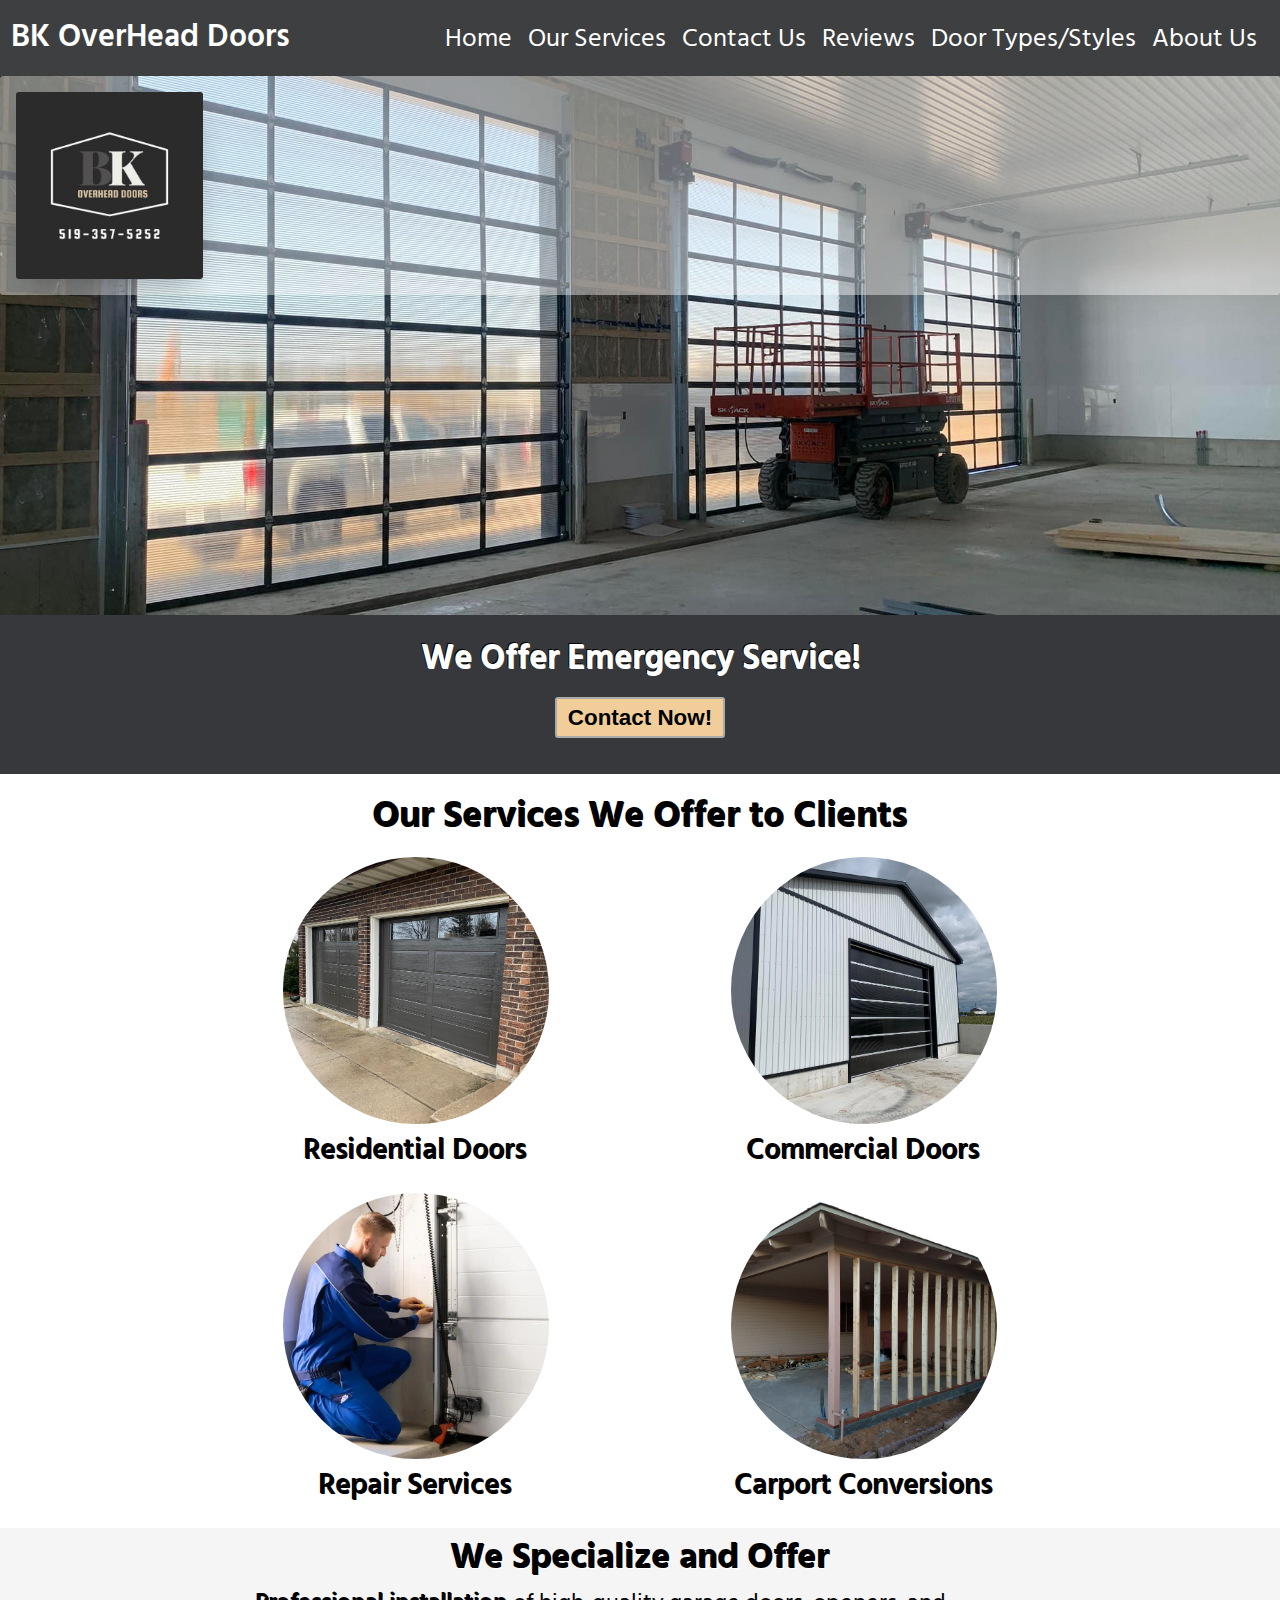
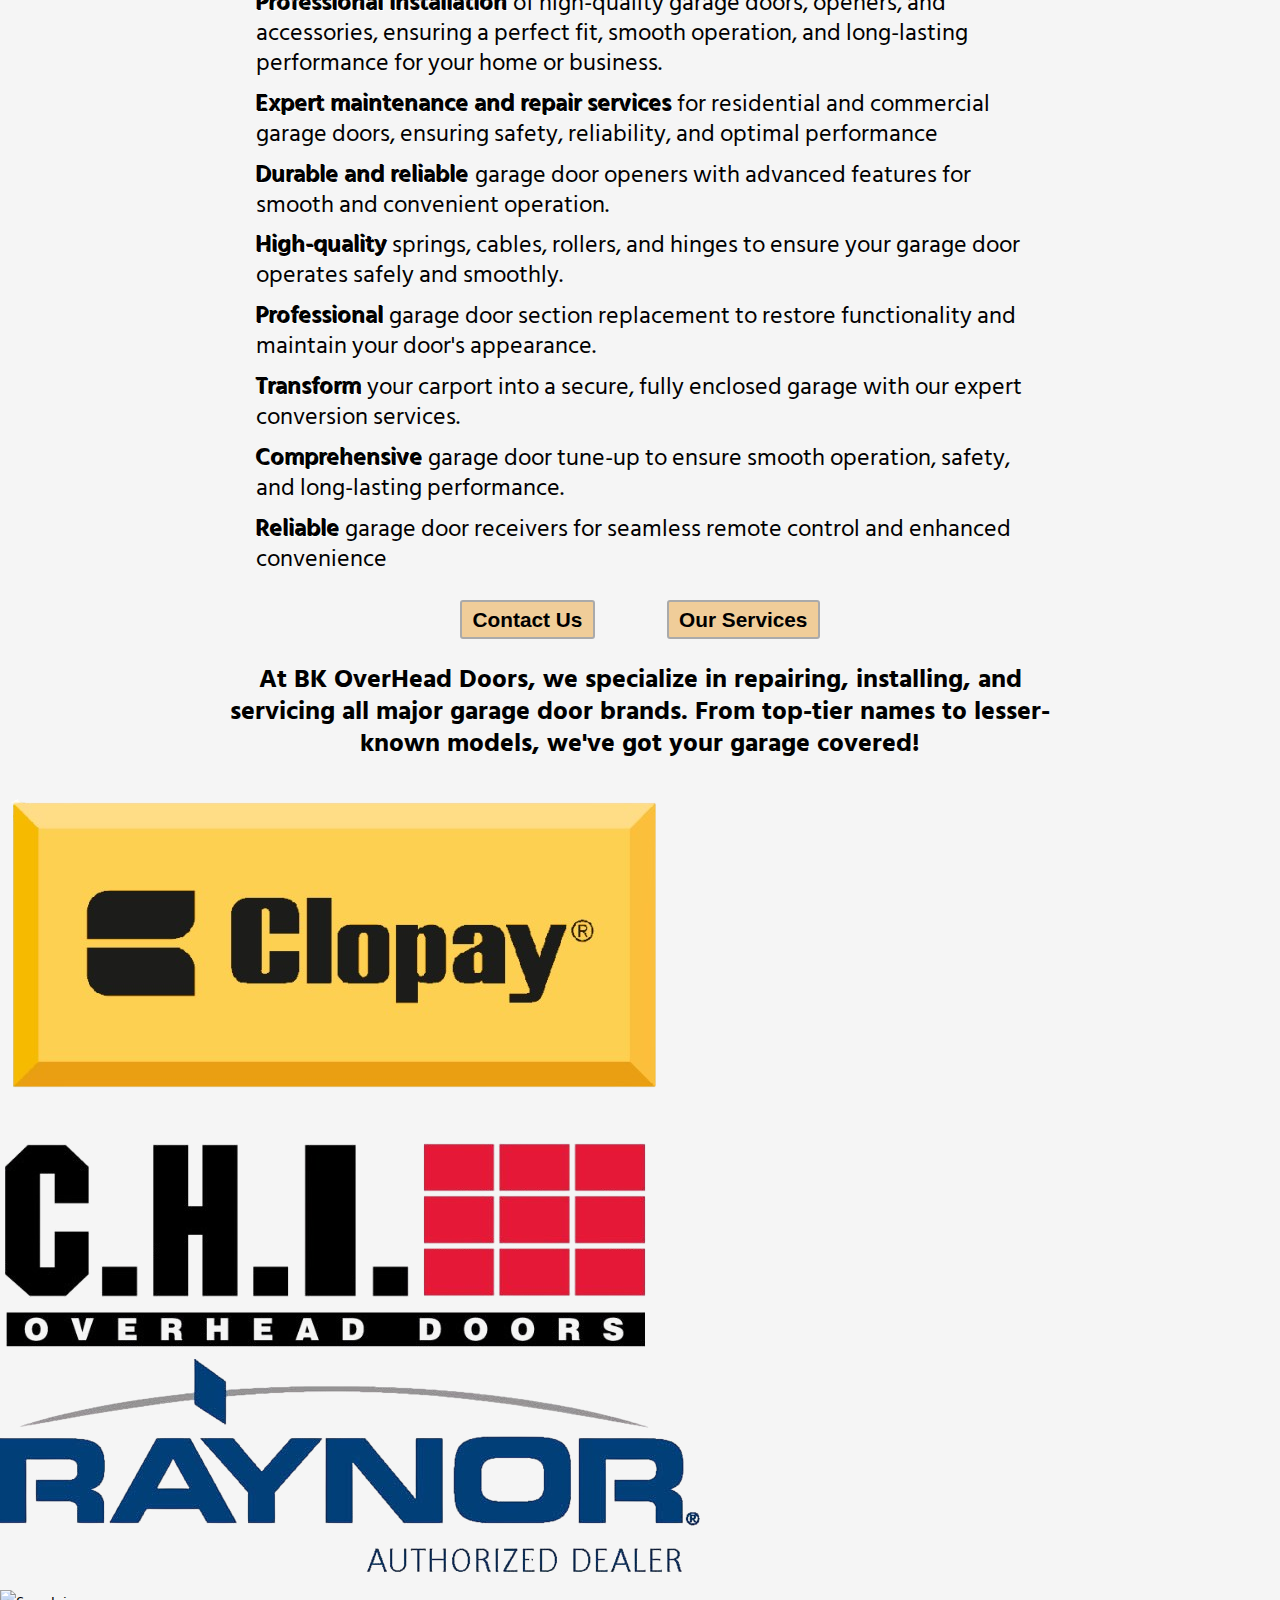
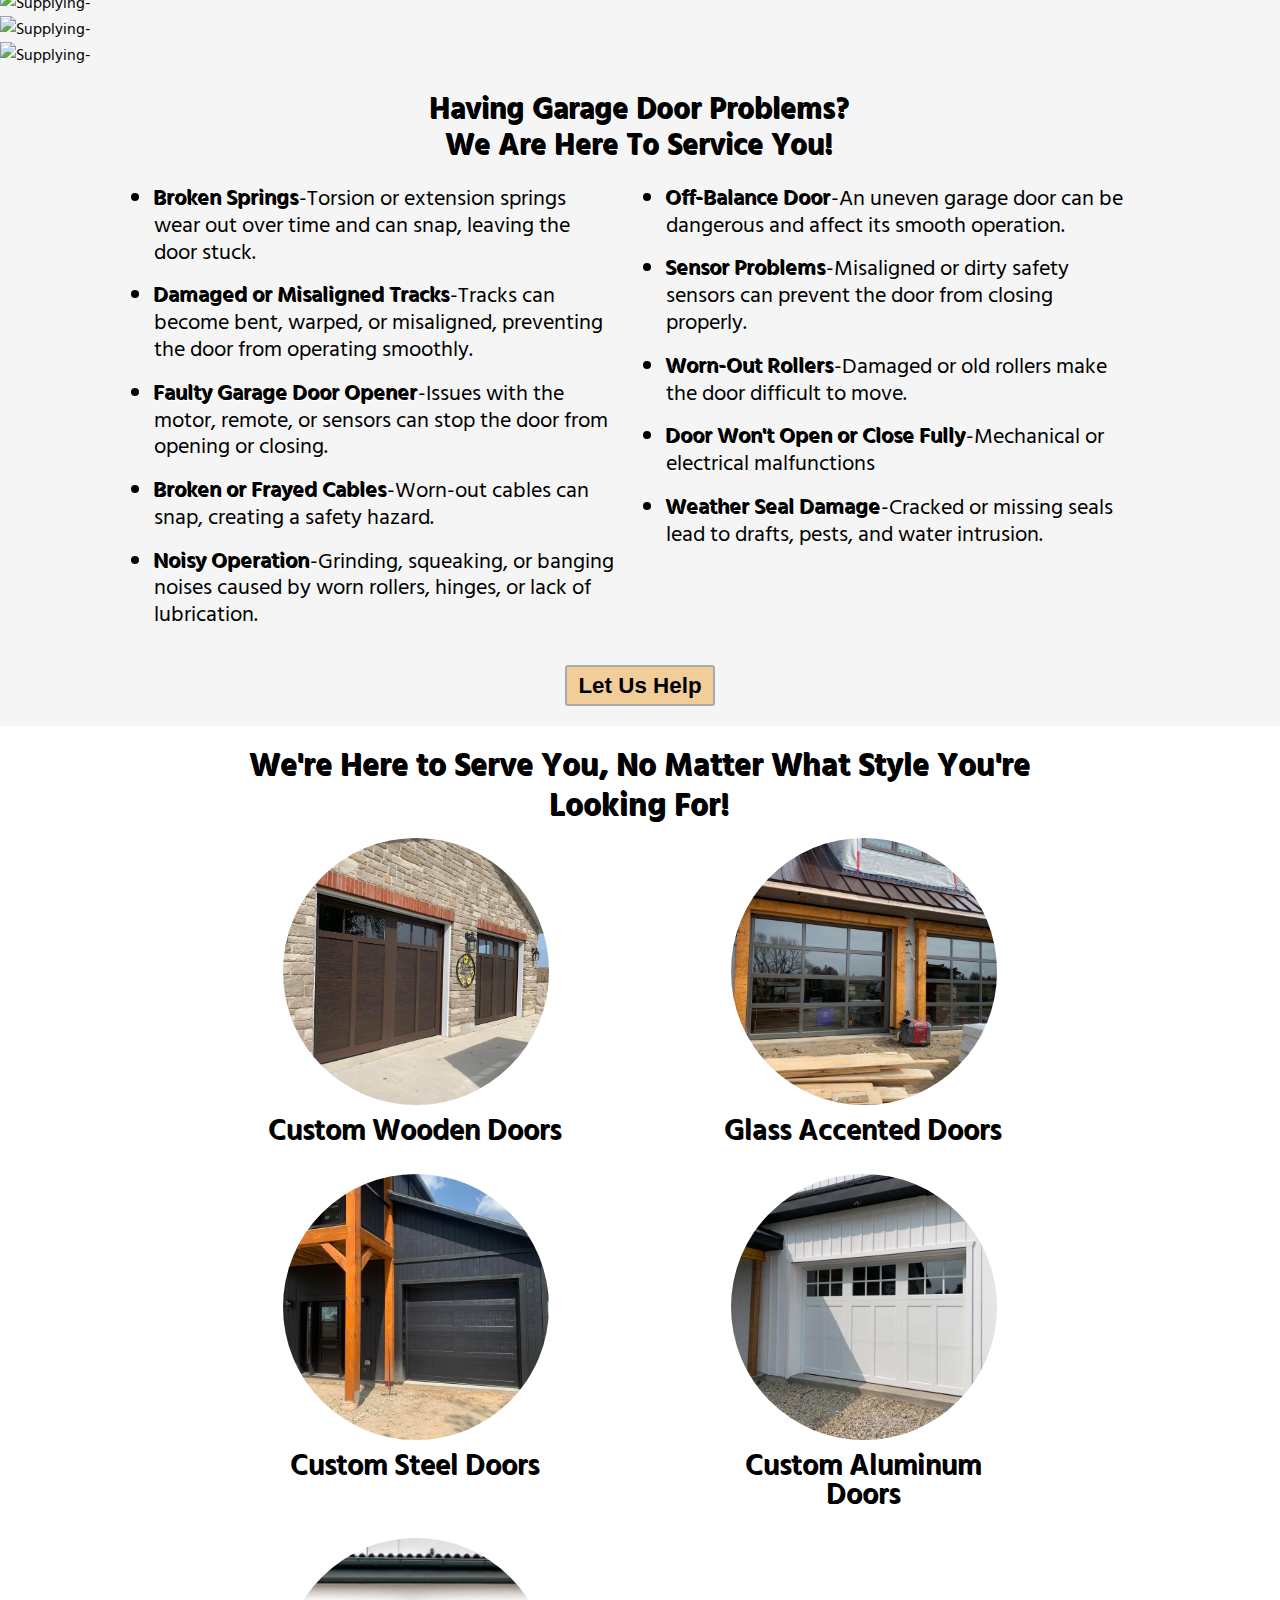
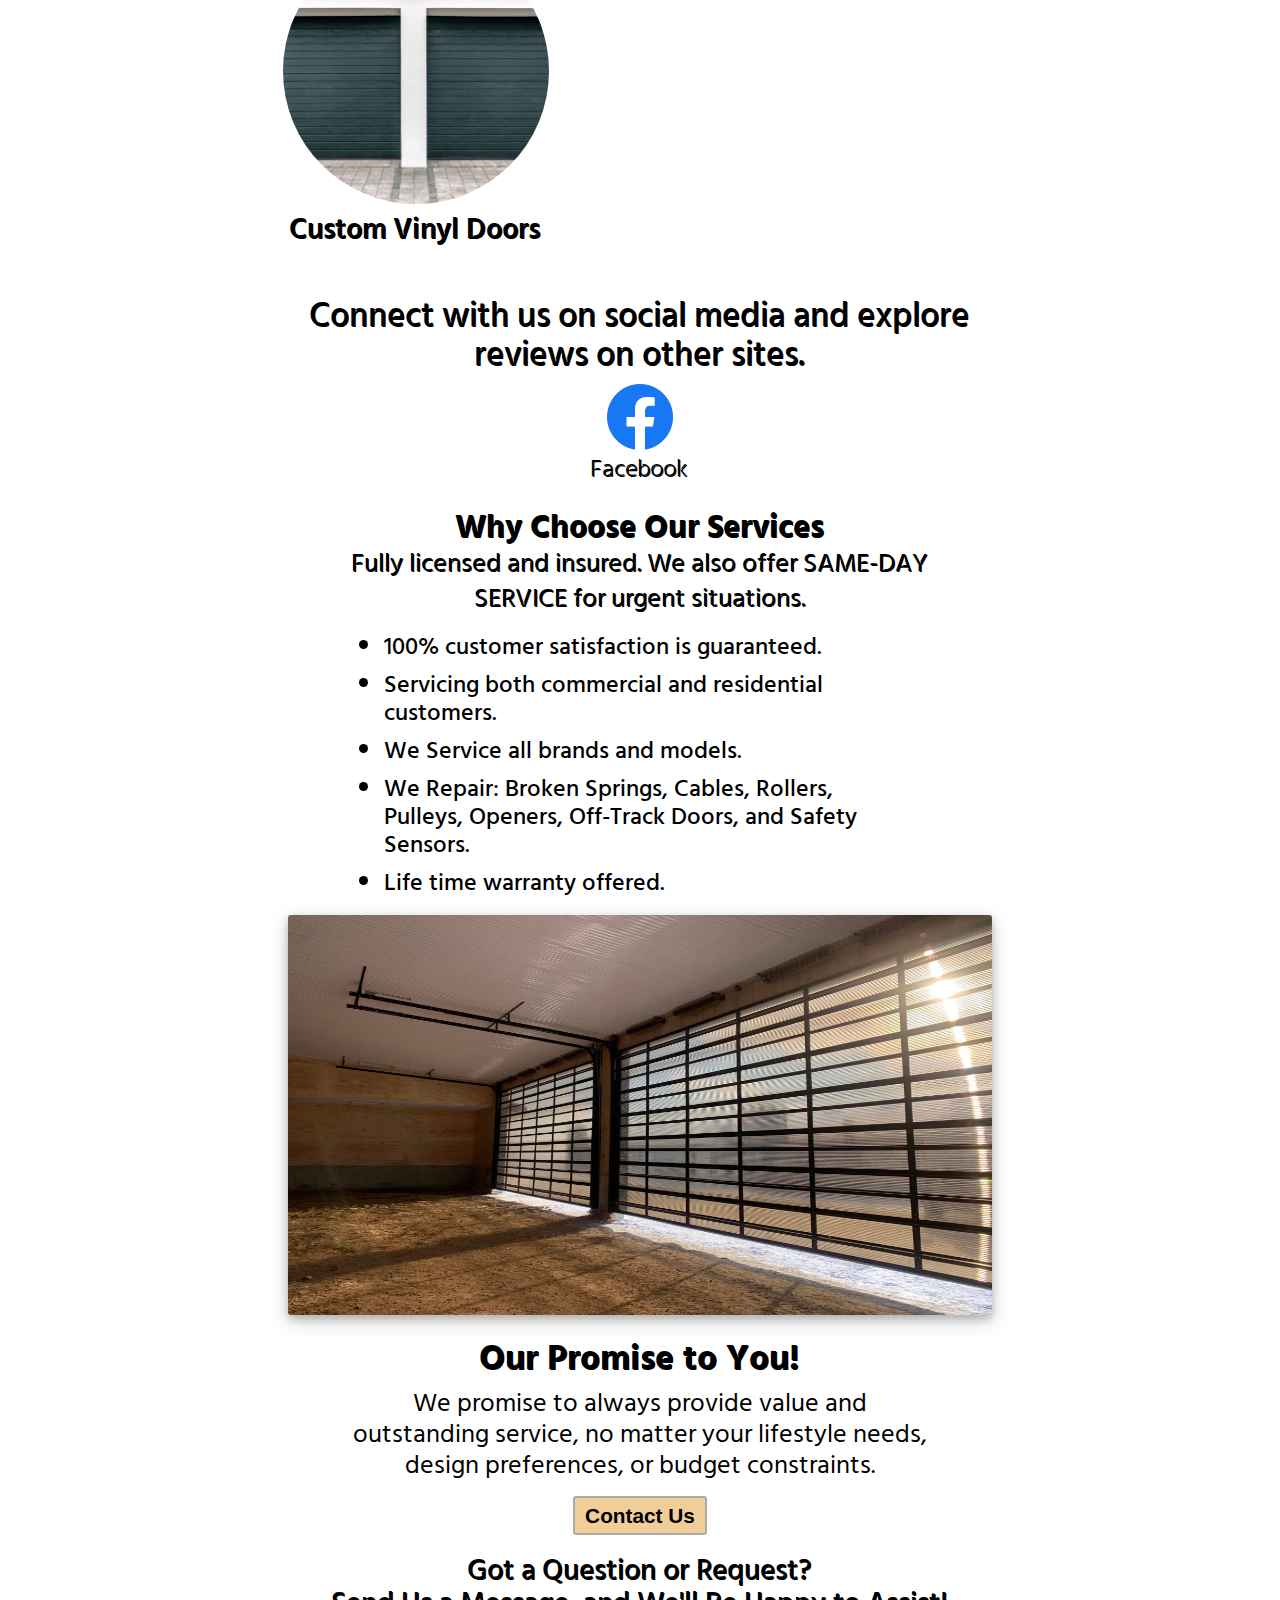
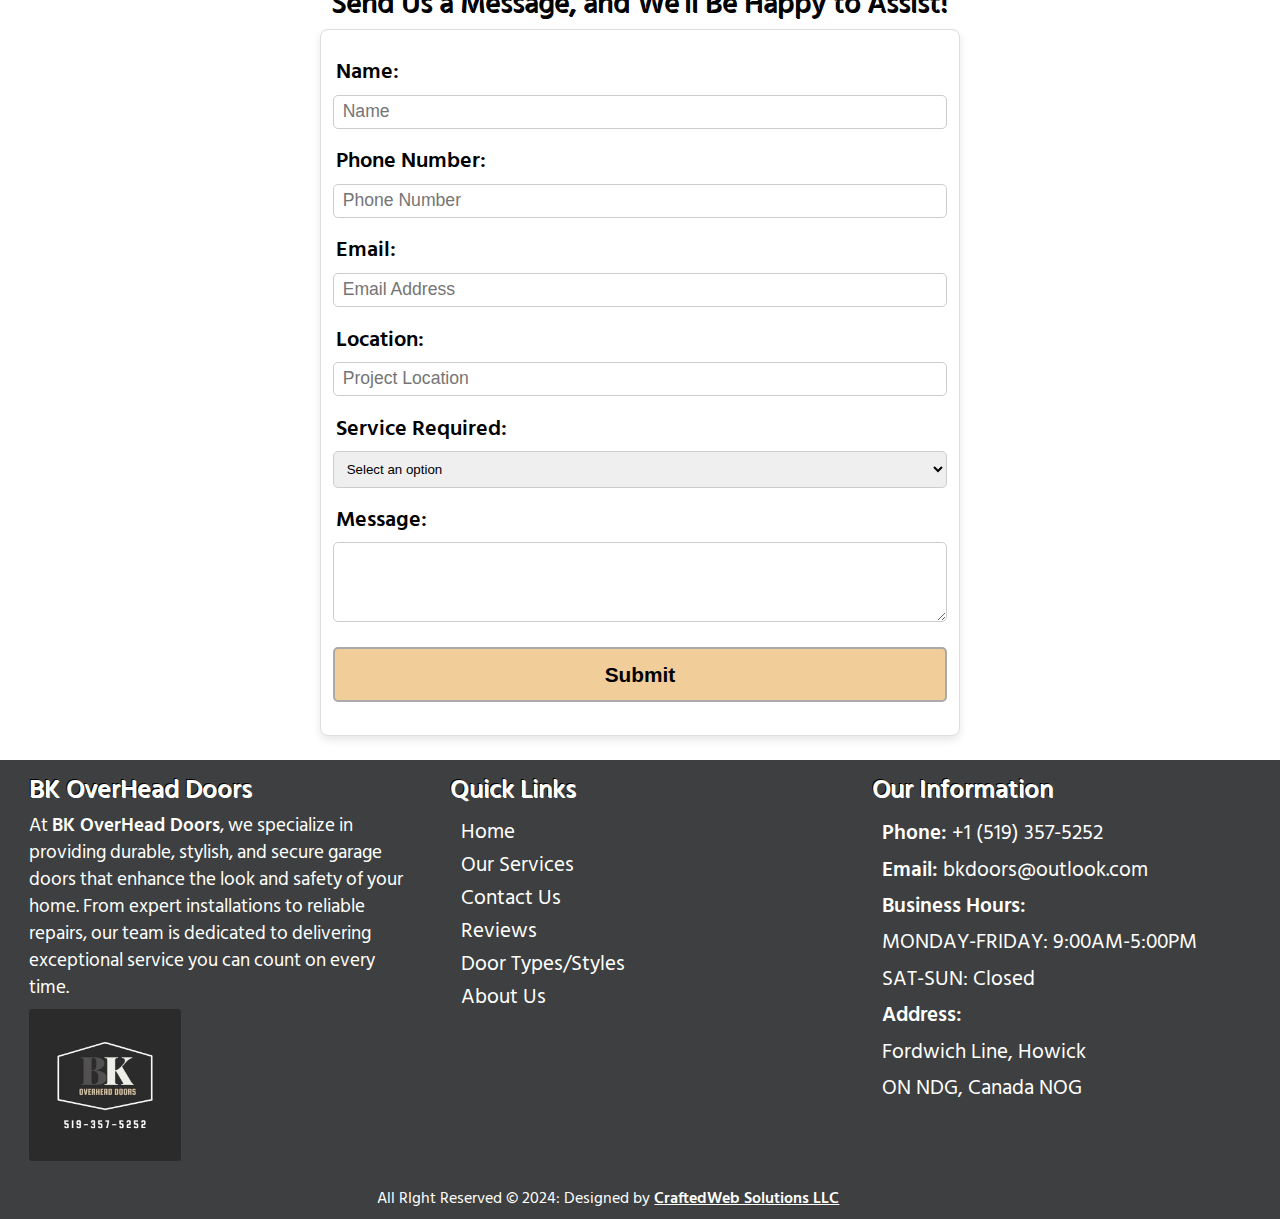
==== commit 72e93cff: "check point" ====
--- a/index.html
+++ b/index.html
@@ -23,7 +23,7 @@
     <input type="checkbox" id="nav-check">
     <div class="nav-header">
       <div class="nav-title">
-        <a href="index.html">BK OverHead Doors</a         >
+        <a href="index.html">BK OverHead Doors</a>
       </div>
     </div>
     <div class="nav-btn">
@@ -138,11 +138,31 @@
         </div>
         <div class="specialize-in-column-02">
           <h4 class="specialize-in-header-02">
-            At <span>BK OverHead Doors</span>, we specialize in repairing, installing, and servicing all major garage door brands.
+            At <span>BK OverHead Doors</span>, we specialize in repairing, installing, and servicing all major garage
+            door brands.
             From top-tier names to lesser-known models, we've got your garage covered!
           </h4>
-          <div class="specialize-in-column-02-img">
-            <a href="our-services.html"><img src="img/17-Best-Garage-Door-Brands-in-the-USA.jpg" alt="Garage-Door-Manufactures"></a>
+          <div class="specialize-in-column-02">
+            <div class="specialize-in-column-02-grid">
+              <div class="specialize-in-column-02-tile">
+                <img src="img/specialize-in-column-02-img-01-removebg-preview.png" alt="Supplying-Cloplay">
+              </div>
+              <div class="specialize-in-column-02-tile">
+                <img src="img/specialize-in-column-02-img-02-removebg-preview.png" alt="Supplying-">
+              </div>
+              <div class="specialize-in-column-02-tile">
+                <img src="img/specialize-in-column-03-img-removebg-preview.png" alt="Supplying-">
+              </div>
+              <div class="specialize-in-column-02-tile">
+                <img src="" alt="Supplying-">
+              </div>
+              <div class="specialize-in-column-02-tile">
+                <img src="" alt="Supplying-">
+              </div>
+              <div class="specialize-in-column-02-tile">
+                <img src="" alt="Supplying-">
+              </div>
+            </div>
           </div>
         </div>
       </div>
@@ -245,33 +265,9 @@
     </h4>
     <div class="shared-social-bar-grid">
       <div class="shared-social-bar-tile">
-        <a href="#"><img src="img/bbb.png" alt="BBB-Social-Account"></a>
-        <p class="shared-social-bar-subheader">
-          BBB
-        </p>
-      </div>
-      <div class="shared-social-bar-tile">
-        <a href="#"><img src="img/nextdoor-logo.png" alt="Nextdoor-Social-Account"></a>
-        <p class="shared-social-bar-subheader">
-          Nextdoor
-        </p>
-      </div>
-      <div class="shared-social-bar-tile">
-        <a href="#"><img src="img/yelp.png" alt="Yelp-Social-Account"></a>
-        <p class="shared-social-bar-subheader">
-          Yelp
-        </p>
-      </div>
-      <div class="shared-social-bar-tile">
         <a href="#"><img src="img/facebook (1).png" alt="Facebook-Social-Account"></a>
         <p class="shared-social-bar-subheader">
           Facebook
-        </p>
-      </div>
-      <div class="shared-social-bar-tile">
-        <a href="#"><img src="img/instagram.png" alt="Instagram-Social-Account"></a>
-        <p class="shared-social-bar-subheader">
-          Instagram
         </p>
       </div>
     </div>
@@ -283,7 +279,7 @@
           Why Choose Our Services
         </h4>
         <h5 class="choose-us-tile-body">
-          Fully licensed and insured, we bring over 17 years of experience. We also offer SAME-DAY SERVICE for
+          Fully licensed and insured. We also offer SAME-DAY SERVICE for
           urgent situations.
         </h5>
         <ul class="choose-us-tile-body-list">
--- a/style.css
+++ b/style.css
@@ -894,12 +894,11 @@
   }
 
   .services-we-offer-subheader {
-    font-size: 1.6rem;
-    width: 80%;
     text-shadow: 1px 1px 0 #fff, -1px -1px 0 #000;
     text-align: center;
     line-height: 1em;
     margin-inline: auto;
+    font-size: 1.8rem;
     margin-top: 0.75rem;
     font-weight: 600;
   }
@@ -2270,7 +2269,7 @@
   }
 
   .choose-us-tile-column-02 img {
-    width: 55%;
+    width: 50%;
     height: 100%;
     max-height: 25rem;
     box-shadow: 0 4px 8px rgba(0, 0, 0, 0.2), 0 6px 20px rgba(0, 0, 0, 0.19);
@@ -5845,6 +5844,7 @@
     box-shadow: 0 10px 20px rgba(0, 0, 0, 0.4);
     margin-inline: auto;
     margin-bottom: 2rem;
+    padding-bottom: 1.25rem;
   }
 
   .why-us-tile-grid {
@@ -5869,7 +5869,7 @@
 
   .why-us-tile-column-01-body {
     width: 90%;
-    font-weight: 550;
+    font-weight: 500;
     margin-inline: auto;
     line-height: 1.15em;
     text-align: center;
@@ -5949,26 +5949,6 @@
     transition: all 0.4s ease-in-out;
   }
 
-
-
-  .why-us-tile-column-02-img-grid {
-    margin-top: 1.25rem;
-    text-align: center;
-    word-spacing: 5rem;
-  }
-
-  .why-us-tile-column-02-img-grid img {
-    width: 15%;
-    height: auto;
-    transition: transform 0.3s ease, filter 0.3s ease, box-shadow 0.3s ease;
-  }
-
-  .why-us-tile-column-02-img-grid img:hover {
-    border-radius: 50%;
-    transform: scale(1.1);
-    filter: brightness(120%);
-    box-shadow: 0 4px 15px rgba(0, 0, 0, 0.5);
-  }
 }
 
 @media only screen and (320px <=width <=768px) and (orientation:landscape) {
@@ -6115,6 +6095,7 @@
     box-shadow: 0 10px 20px rgba(0, 0, 0, 0.4);
     margin-inline: auto;
     margin-bottom: 2rem;
+    padding-bottom: 1.25rem;
   }
 
   .why-us-tile-grid {
@@ -6139,7 +6120,7 @@
 
   .why-us-tile-column-01-body {
     width: 80%;
-    font-weight: 550;
+    font-weight: 500;
     margin-inline: auto;
     line-height: 1.15em;
     text-align: center;
@@ -6177,7 +6158,7 @@
 
   .why-us-tile-column-02-img img {
     width: 80%;
-    aspect-ratio: 1/0.55;
+    aspect-ratio: 1/0.60;
     display: block;
     margin-inline: auto;
   }
@@ -6219,24 +6200,6 @@
     transition: all 0.4s ease-in-out;
   }
 
-  .why-us-tile-column-02-img-grid {
-    margin-top: 1.5rem;
-    text-align: center;
-    word-spacing: 5rem;
-  }
-
-  .why-us-tile-column-02-img-grid img {
-    width: 11%;
-    height: auto;
-    transition: transform 0.3s ease, filter 0.3s ease, box-shadow 0.3s ease;
-  }
-
-  .why-us-tile-column-02-img-grid img:hover {
-    border-radius: 50%;
-    transform: scale(1.1);
-    filter: brightness(120%);
-    box-shadow: 0 4px 15px rgba(0, 0, 0, 0.5);
-  }
 }
 
 @media only screen and (769px <=width <=1024px) and (orientation:portrait) {
@@ -6409,7 +6372,7 @@
 
   .why-us-tile-column-01-body {
     width: 90%;
-    font-weight: 550;
+    font-weight: 500;
     margin-inline: auto;
     line-height: 1.15em;
     text-align: center;
@@ -6447,7 +6410,7 @@
 
   .why-us-tile-column-02-img img {
     width: 85%;
-    aspect-ratio: 1/0.55;
+    aspect-ratio: 1/0.65;
     display: block;
     margin-inline: auto;
   }
@@ -6489,24 +6452,6 @@
     transition: all 0.4s ease-in-out;
   }
 
-  .why-us-tile-column-02-img-grid {
-    margin-top: 1.5rem;
-    text-align: center;
-    word-spacing: 5rem;
-  }
-
-  .why-us-tile-column-02-img-grid img {
-    width: 15%;
-    height: auto;
-    transition: transform 0.3s ease, filter 0.3s ease, box-shadow 0.3s ease;
-  }
-
-  .why-us-tile-column-02-img-grid img:hover {
-    border-radius: 50%;
-    transform: scale(1.1);
-    filter: brightness(120%);
-    box-shadow: 0 4px 15px rgba(0, 0, 0, 0.5);
-  }
 }
 
 @media only screen and (769px <=width <=1024px) and (orientation:landscape) {
@@ -6647,12 +6592,13 @@
 
   .why-us {
     display: block;
-    width: 95%;
+    width: 90%;
     padding: 0.75em;
     border-radius: 3px;
     box-shadow: 0 10px 20px rgba(0, 0, 0, 0.4);
     margin-inline: auto;
     margin-bottom: 2rem;
+    padding-bottom: 1.25rem;
   }
 
   .why-us-tile-grid {
@@ -6669,7 +6615,7 @@
 
   .why-us-column-01-header {
     text-align: center;
-    font-size: 1.8rem;
+    font-size: 1.9rem;
     width: 85%;
     text-shadow: 1px 1px 0 #fff, -1px -1px 0 #000;
     margin-inline: auto;
@@ -6677,7 +6623,7 @@
 
   .why-us-tile-column-01-body {
     width: 65%;
-    font-weight: 550;
+    font-weight: 500;
     margin-inline: auto;
     line-height: 1.20em;
     text-align: center;
@@ -6714,7 +6660,7 @@
   }
 
   .why-us-tile-column-02-img img {
-    width: 70%;
+    width: 65%;
     aspect-ratio: 1/0.55;
     display: block;
     margin-inline: auto;
@@ -6757,24 +6703,6 @@
     transition: all 0.4s ease-in-out;
   }
 
-  .why-us-tile-column-02-img-grid {
-    margin-top: 1.5rem;
-    text-align: center;
-    word-spacing: 7rem;
-  }
-
-  .why-us-tile-column-02-img-grid img {
-    width: 7%;
-    height: auto;
-    transition: transform 0.3s ease, filter 0.3s ease, box-shadow 0.3s ease;
-  }
-
-  .why-us-tile-column-02-img-grid img:hover {
-    border-radius: 50%;
-    transform: scale(1.1);
-    filter: brightness(120%);
-    box-shadow: 0 4px 15px rgba(0, 0, 0, 0.5);
-  }
 }
 
 @media only screen and (1025px <=width <=1399px) {
@@ -6922,6 +6850,7 @@
     box-shadow: 0 10px 20px rgba(0, 0, 0, 0.4);
     margin-inline: auto;
     margin-bottom: 2rem;
+    padding-bottom: 1.25rem;
   }
 
   .why-us-tile-grid {
@@ -6947,7 +6876,7 @@
 
   .why-us-tile-column-01-body {
     width: 90%;
-    font-weight: 550;
+    font-weight: 500;
     margin-inline: auto;
     line-height: 1.15em;
     text-align: center;
@@ -6984,8 +6913,8 @@
   }
 
   .why-us-tile-column-02-img img {
-    width: 95%;
-    aspect-ratio: 1/0.50;
+    width: 90%;
+    aspect-ratio: 1/0.55;
     display: block;
     margin-inline: auto;
   }
@@ -7027,24 +6956,6 @@
     transition: all 0.4s ease-in-out;
   }
 
-  .why-us-tile-column-02-img-grid {
-    margin-top: 1.5rem;
-    text-align: center;
-    word-spacing: 7rem;
-  }
-
-  .why-us-tile-column-02-img-grid img {
-    width: 11%;
-    height: auto;
-    transition: transform 0.3s ease, filter 0.3s ease, box-shadow 0.3s ease;
-  }
-
-  .why-us-tile-column-02-img-grid img:hover {
-    border-radius: 50%;
-    transform: scale(1.1);
-    filter: brightness(120%);
-    box-shadow: 0 4px 15px rgba(0, 0, 0, 0.5);
-  }
 }
 
 @media only screen and (1400px <=width) {
@@ -7107,8 +7018,8 @@
   }
 
   .reviews-intro-column-02-img img {
-    width: 90%;
-    aspect-ratio: 1/0.60;
+    width: 85%;
+    aspect-ratio: 1/0.55;
     display: block;
     border-radius: 3px;
     margin-inline: auto;
@@ -7117,7 +7028,7 @@
 
   .reviews-section {
     width: 100%;
-    margin-top: 1.75rem;
+    margin-top: 2.25rem;
     margin-inline: auto;
     display: block;
   }
@@ -7186,12 +7097,13 @@
 
   .why-us {
     display: block;
-    width: 90%;
+    width: 85%;
     padding: 0.75em;
     border-radius: 3px;
     box-shadow: 0 10px 20px rgba(0, 0, 0, 0.4);
     margin-inline: auto;
     margin-bottom: 2rem;
+    padding-bottom: 1.25rem;
   }
 
   .why-us-tile-grid {
@@ -7217,7 +7129,7 @@
 
   .why-us-tile-column-01-body {
     width: 80%;
-    font-weight: 550;
+    font-weight: 500;
     margin-inline: auto;
     line-height: 1.25em;
     text-align: center;
@@ -7254,8 +7166,8 @@
   }
 
   .why-us-tile-column-02-img img {
-    width: 90%;
-    aspect-ratio: 1/0.45;
+    width: 85%;
+    aspect-ratio: 1/0.55;
     display: block;
     margin-inline: auto;
   }
@@ -7297,24 +7209,6 @@
     transition: all 0.4s ease-in-out;
   }
 
-  .why-us-tile-column-02-img-grid {
-    margin-top: 1.5rem;
-    text-align: center;
-    word-spacing: 7rem;
-  }
-
-  .why-us-tile-column-02-img-grid img {
-    width: 9%;
-    height: auto;
-    transition: transform 0.3s ease, filter 0.3s ease, box-shadow 0.3s ease;
-  }
-
-  .why-us-tile-column-02-img-grid img:hover {
-    border-radius: 50%;
-    transform: scale(1.1);
-    filter: brightness(120%);
-    box-shadow: 0 4px 15px rgba(0, 0, 0, 0.5);
-  }
 }
 
 /* =====================
@@ -9985,21 +9879,20 @@
 
   .shared-social-bar-header {
     text-align: center;
-    font-size: 1.4rem;
+    font-size: 1.5rem;
     width: 85%;
     font-weight: 500;
     text-shadow: 1px 1px 0 #fff, -1px -1px 0 #000;
-    line-height: 1.25em;
+    line-height: 1.15em;
     margin-inline: auto;
     padding: 0.75em 0 0;
   }
 
   .shared-social-bar-grid {
-    display: grid;
+    display: block;
     width: 95%;
     margin-top: 0.5rem;
     margin-inline: auto;
-    grid-template-columns: 1fr 1fr 1fr 1fr 1fr;
   }
 
   .shared-social-bar-tile {
@@ -10009,7 +9902,7 @@
   }
 
   .shared-social-bar-tile img {
-    width: 40%;
+    width: 13%;
     display: block;
     margin-inline: auto;
   }
@@ -10020,7 +9913,7 @@
     width: 95%;
     text-shadow: 1px 1px 0 #fff, -1px -1px 0 #000;
     margin-inline: auto;
-    font-size: 1.1rem;
+    font-size: 1.3rem;
   }
 }
 
@@ -10037,17 +9930,16 @@
     width: 70%;
     font-weight: 500;
     text-shadow: 1px 1px 0 #fff, -1px -1px 0 #000;
-    line-height: 1.25em;
+    line-height: 1.15em;
     margin-inline: auto;
     padding: 0.75em 0 0;
   }
 
   .shared-social-bar-grid {
-    display: grid;
+    display: block;
     width: 70%;
     margin-top: 0.5rem;
     margin-inline: auto;
-    grid-template-columns: 1fr 1fr 1fr 1fr 1fr;
   }
 
   .shared-social-bar-tile {
@@ -10057,7 +9949,7 @@
   }
 
   .shared-social-bar-tile img {
-    width: 40%;
+    width: 13%;
     display: block;
     margin-inline: auto;
   }
@@ -10068,7 +9960,7 @@
     width: 95%;
     text-shadow: 1px 1px 0 #fff, -1px -1px 0 #000;
     margin-inline: auto;
-    font-size: 1.2rem;
+    font-size: 1.3rem;
   }
 }
 
@@ -10085,17 +9977,16 @@
     width: 70%;
     font-weight: 500;
     text-shadow: 1px 1px 0 #fff, -1px -1px 0 #000;
-    line-height: 1.25em;
+    line-height: 1.15em;
     margin-inline: auto;
     padding: 0.75em 0 0;
   }
 
   .shared-social-bar-grid {
-    display: grid;
+    display: block;
     width: 70%;
     margin-top: 0.5rem;
     margin-inline: auto;
-    grid-template-columns: 1fr 1fr 1fr 1fr 1fr;
   }
 
   .shared-social-bar-tile {
@@ -10105,7 +9996,7 @@
   }
 
   .shared-social-bar-tile img {
-    width: 35%;
+    width: 10%;
     display: block;
     margin-inline: auto;
   }
@@ -10116,7 +10007,7 @@
     width: 95%;
     text-shadow: 1px 1px 0 #fff, -1px -1px 0 #000;
     margin-inline: auto;
-    font-size: 1.3rem;
+    font-size: 1.4rem;
   }
 }
 
@@ -10133,17 +10024,16 @@
     width: 70%;
     font-weight: 500;
     text-shadow: 1px 1px 0 #fff, -1px -1px 0 #000;
-    line-height: 1.25em;
+    line-height: 1.15em;
     margin-inline: auto;
     padding: 0.75em 0 0;
   }
 
   .shared-social-bar-grid {
-    display: grid;
+    display: block;
     width: 60%;
     margin-top: 0.5rem;
     margin-inline: auto;
-    grid-template-columns: 1fr 1fr 1fr 1fr 1fr;
   }
 
   .shared-social-bar-tile {
@@ -10153,7 +10043,7 @@
   }
 
   .shared-social-bar-tile img {
-    width: 35%;
+    width: 10%;
     display: block;
     margin-inline: auto;
   }
@@ -10178,20 +10068,19 @@
   .shared-social-bar-header {
     text-align: center;
     font-size: 2.1rem;
-    width: 70%;
+    width: 60%;
     font-weight: 500;
     text-shadow: 1px 1px 0 #fff, -1px -1px 0 #000;
-    line-height: 1.25em;
+    line-height: 1.15em;
     margin-inline: auto;
     padding: 0.75em 0 0;
   }
 
   .shared-social-bar-grid {
-    display: grid;
+    display: block;
     width: 65%;
     margin-top: 0.5rem;
     margin-inline: auto;
-    grid-template-columns: 1fr 1fr 1fr 1fr 1fr;
   }
 
   .shared-social-bar-tile {
@@ -10201,7 +10090,7 @@
   }
 
   .shared-social-bar-tile img {
-    width: 28%;
+    width: 8%;
     display: block;
     margin-inline: auto;
   }
@@ -10225,21 +10114,20 @@
 
   .shared-social-bar-header {
     text-align: center;
-    font-size: 2.1rem;
-    width: 70%;
+    font-size: 2.2rem;
+    width: 50%;
     font-weight: 500;
     text-shadow: 1px 1px 0 #fff, -1px -1px 0 #000;
-    line-height: 1.25em;
+    line-height: 1.15em;
     margin-inline: auto;
     padding: 0.75em 0 0;
   }
 
   .shared-social-bar-grid {
-    display: grid;
+    display: block;
     width: 65%;
     margin-top: 0.5rem;
     margin-inline: auto;
-    grid-template-columns: 1fr 1fr 1fr 1fr 1fr;
   }
 
   .shared-social-bar-tile {
@@ -10249,7 +10137,7 @@
   }
 
   .shared-social-bar-tile img {
-    width: 24%;
+    width: 7%;
     display: block;
     margin-inline: auto;
   }
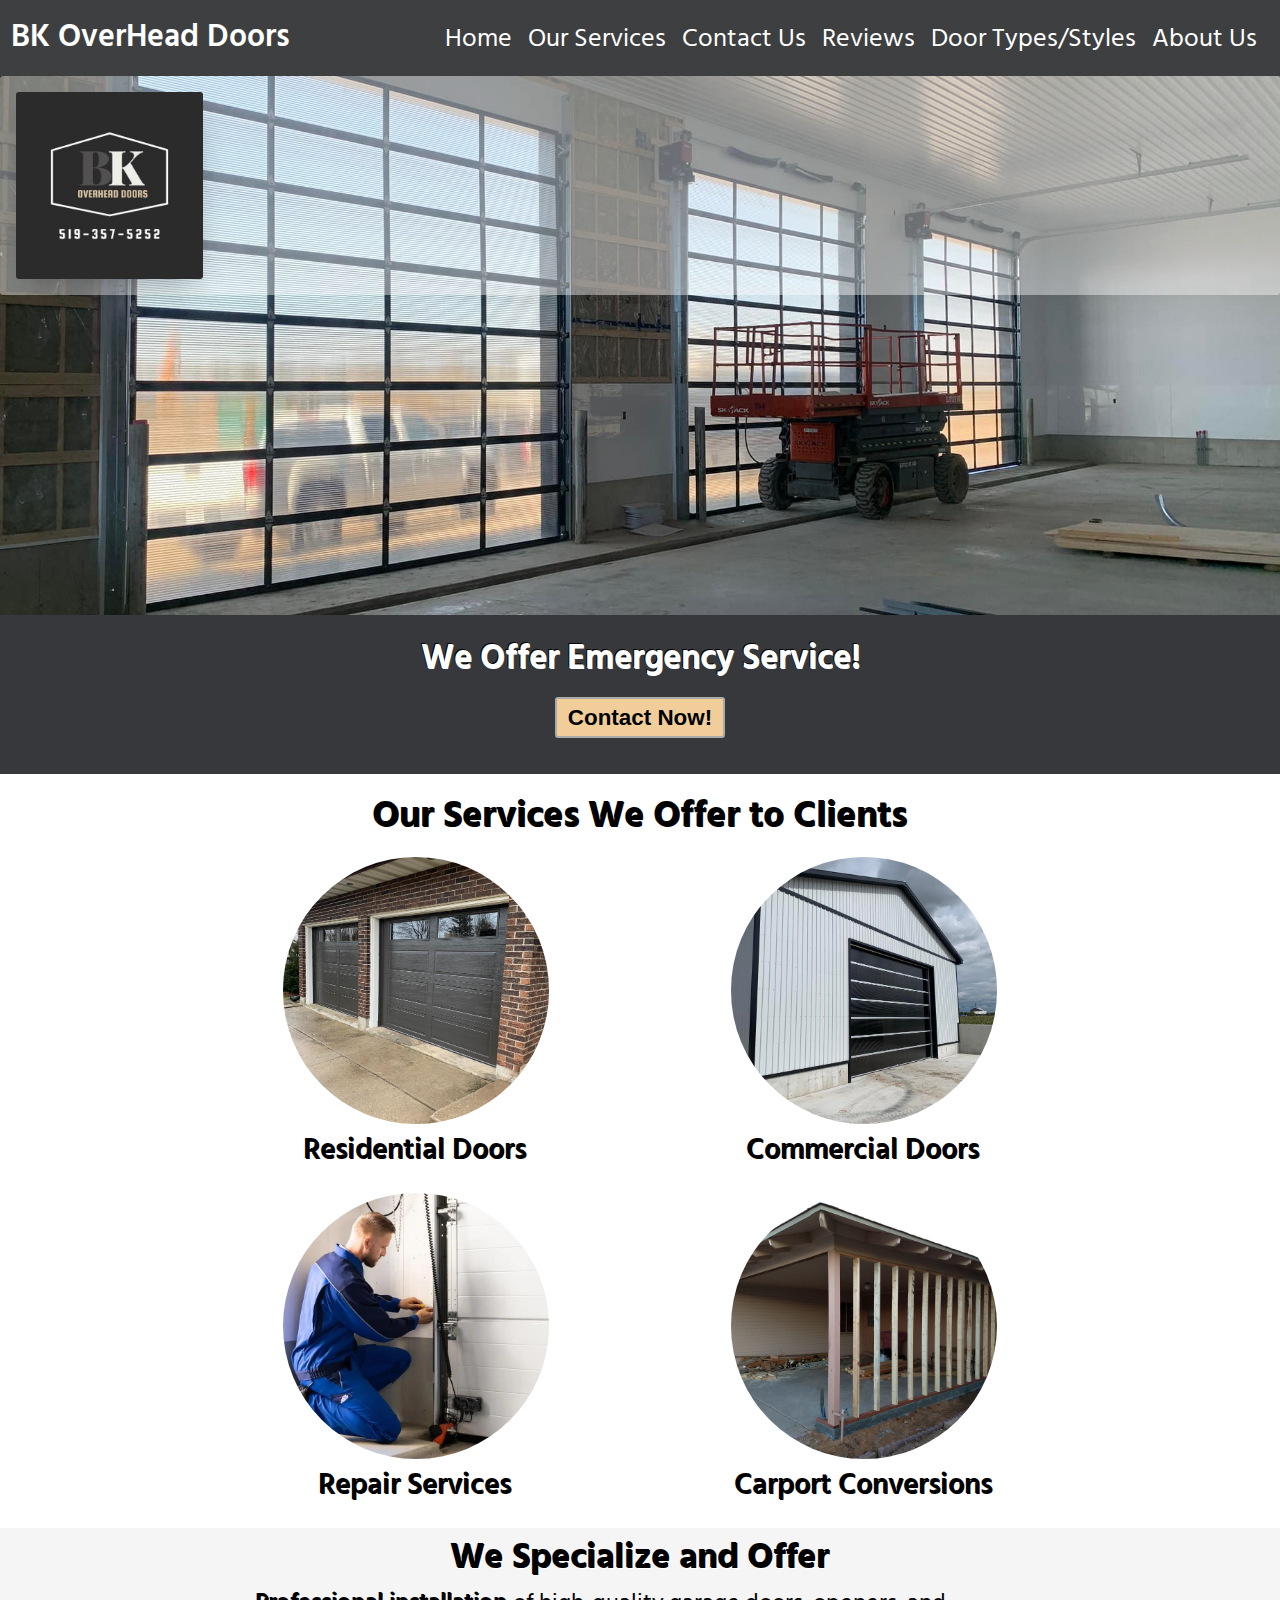
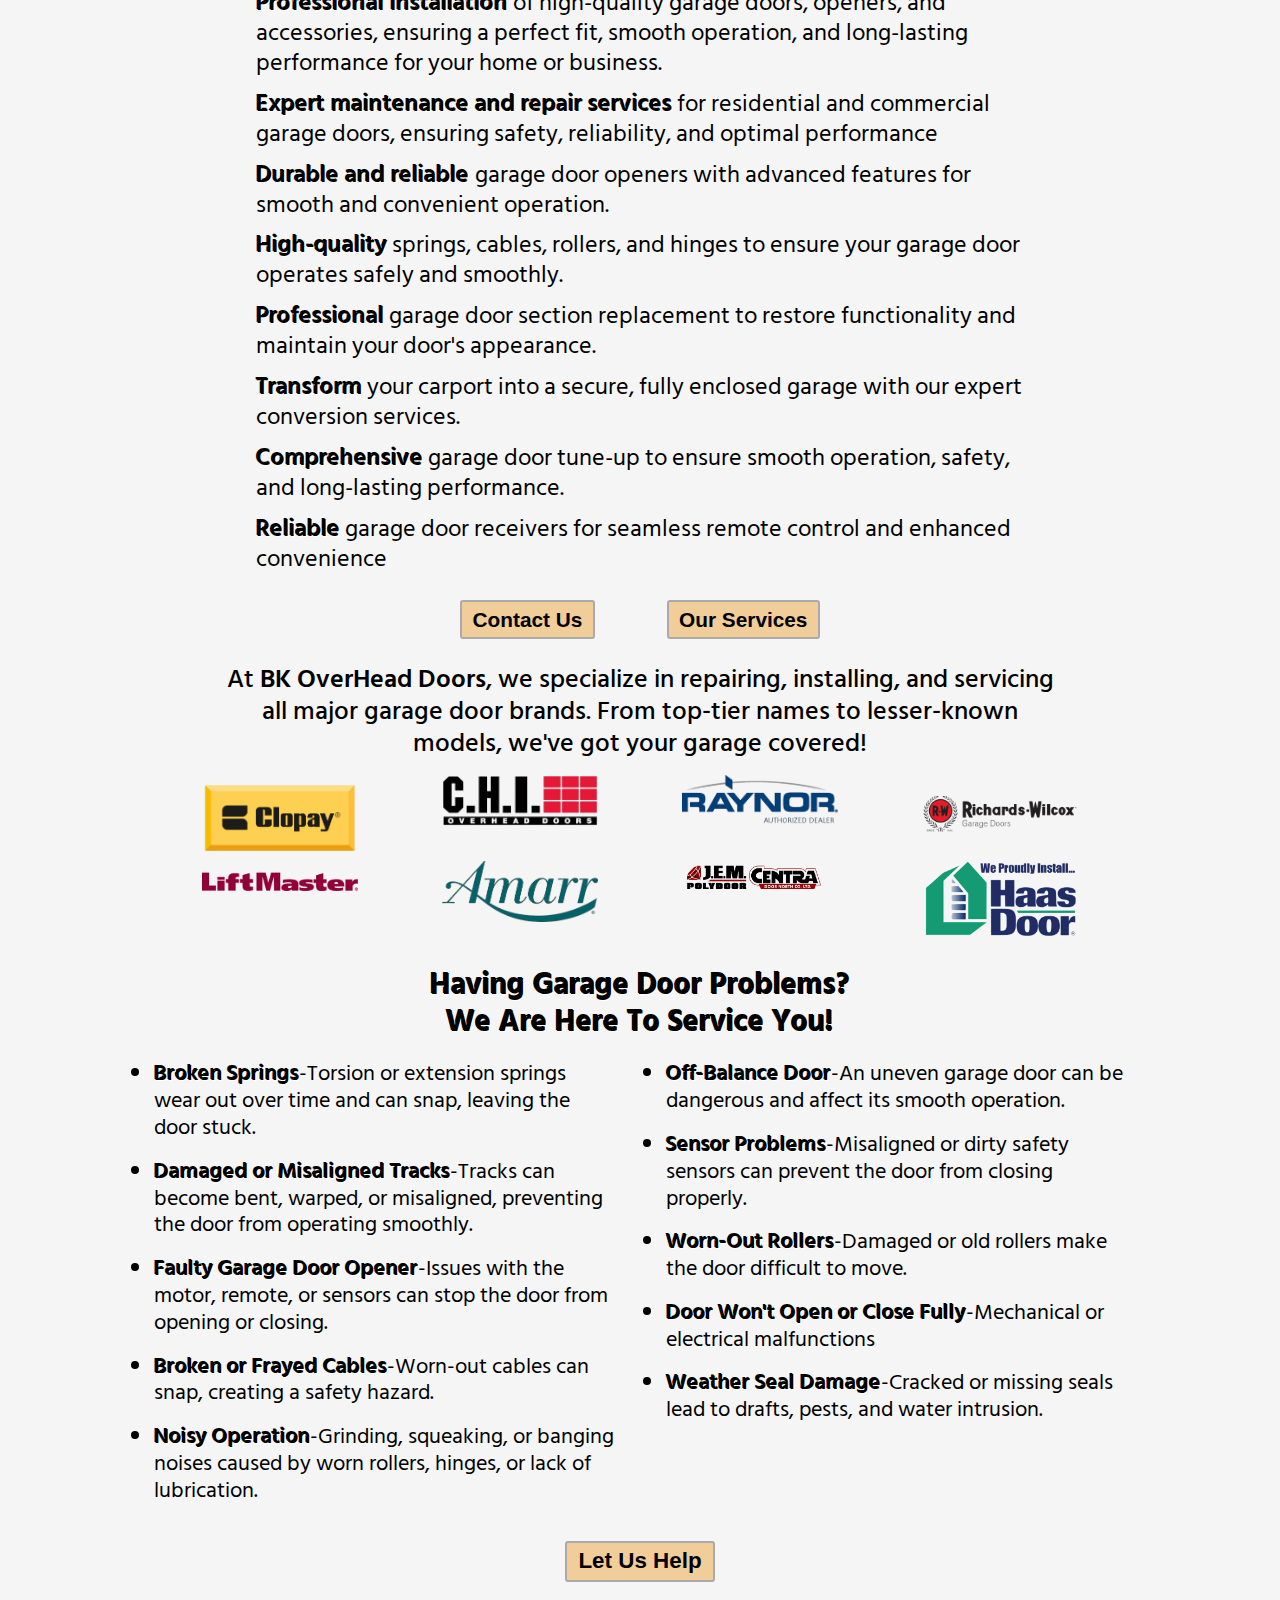
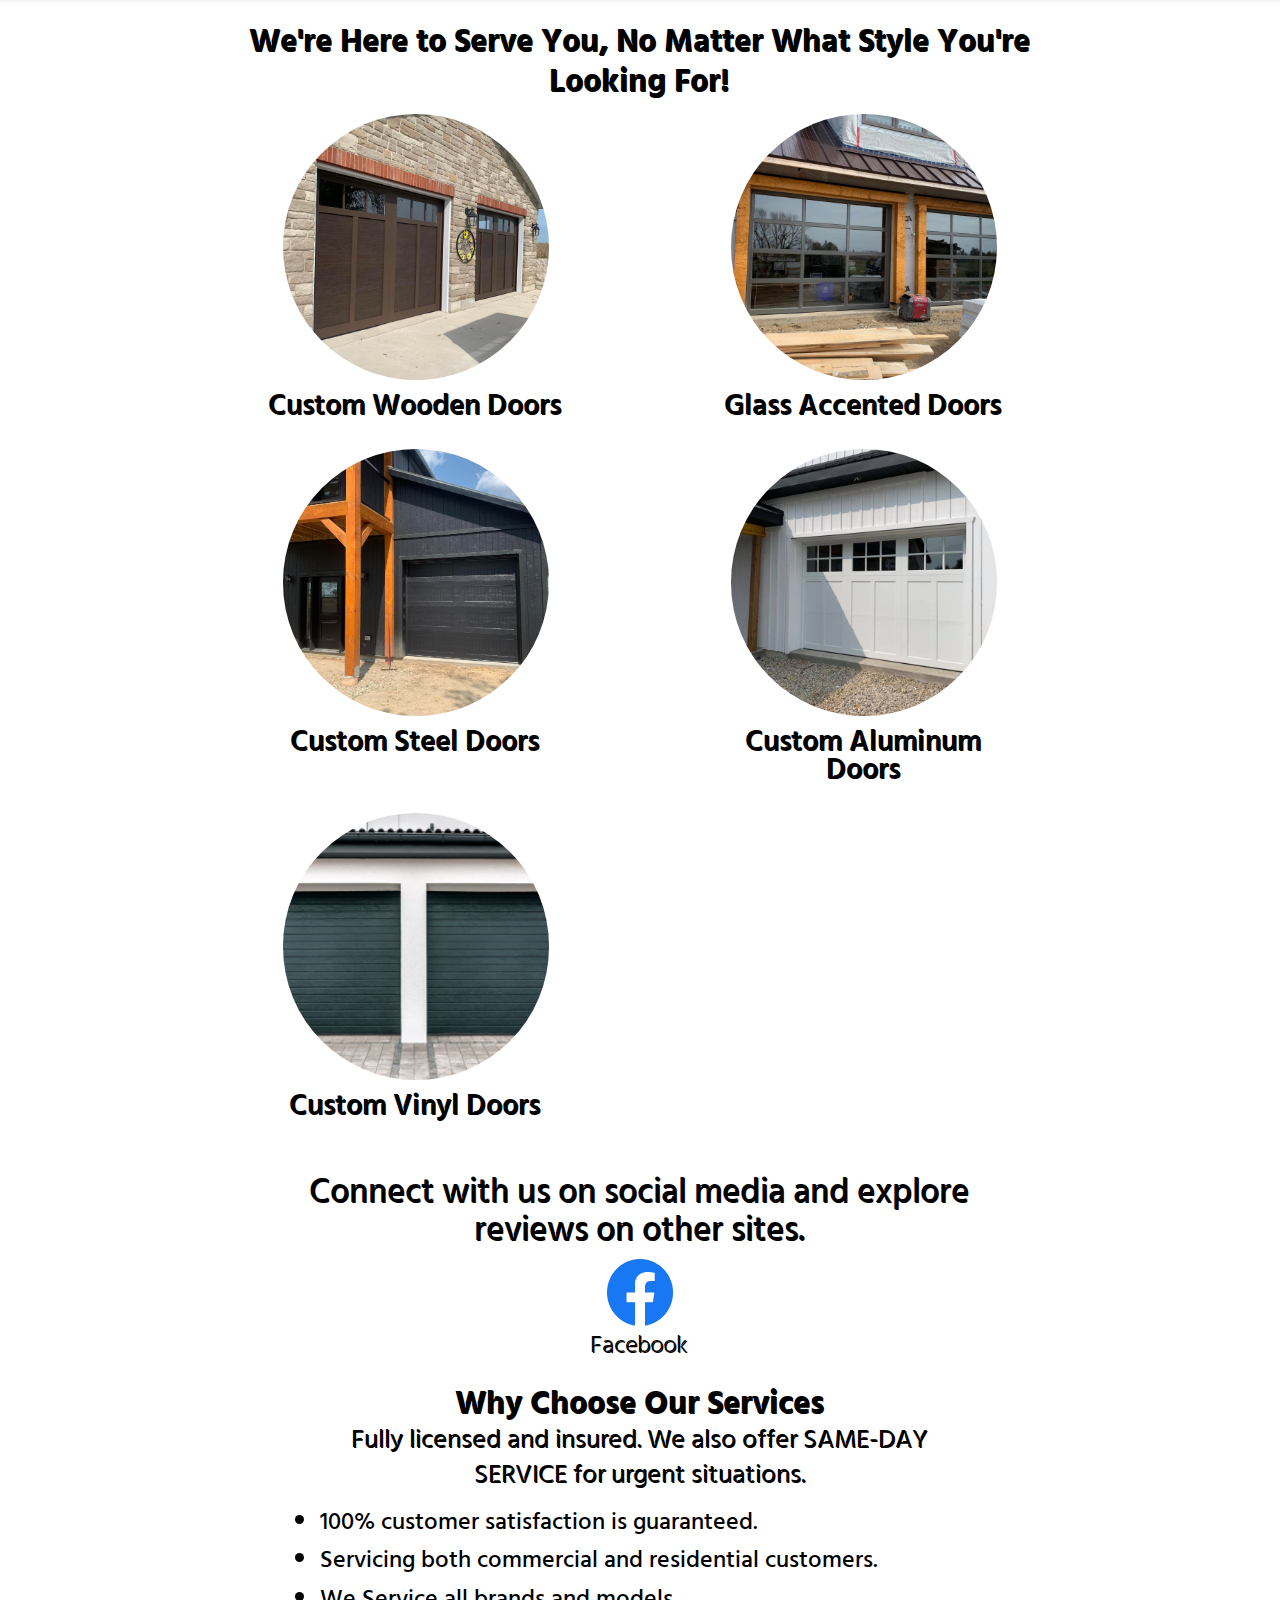
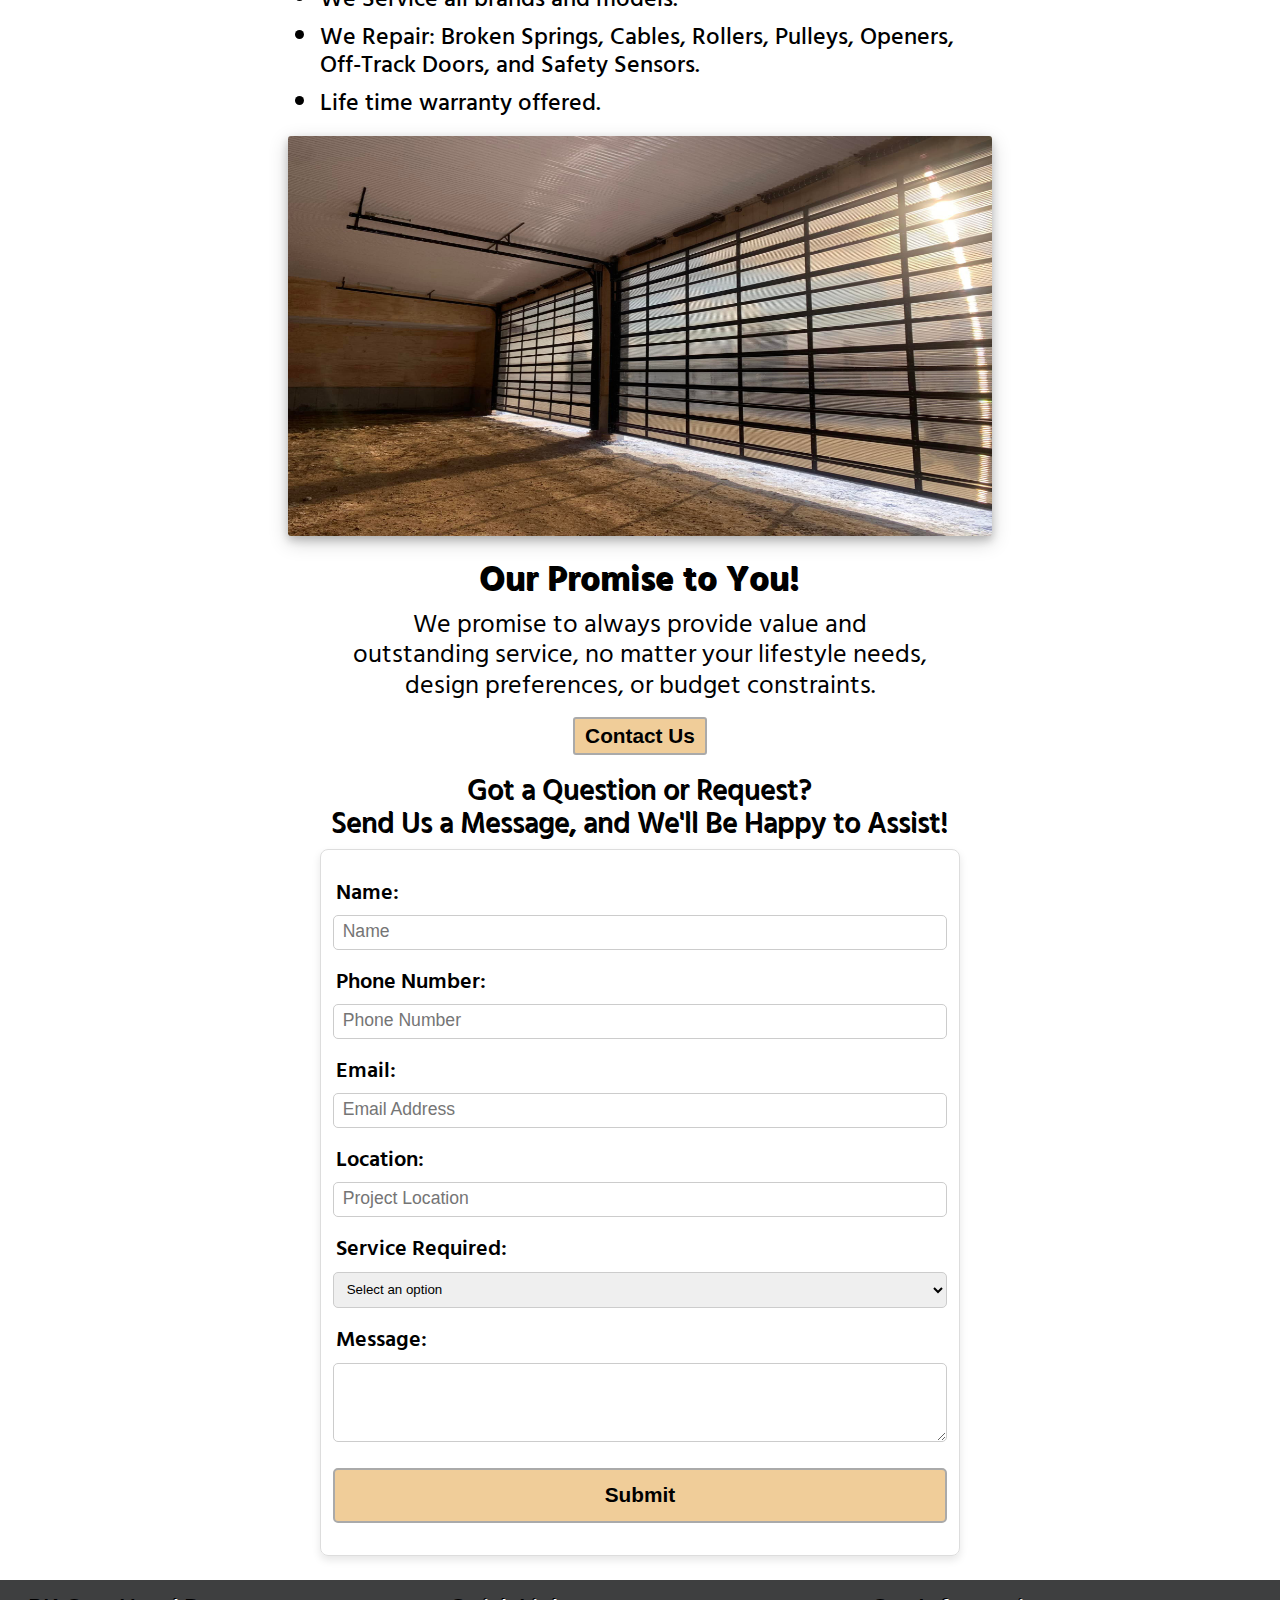
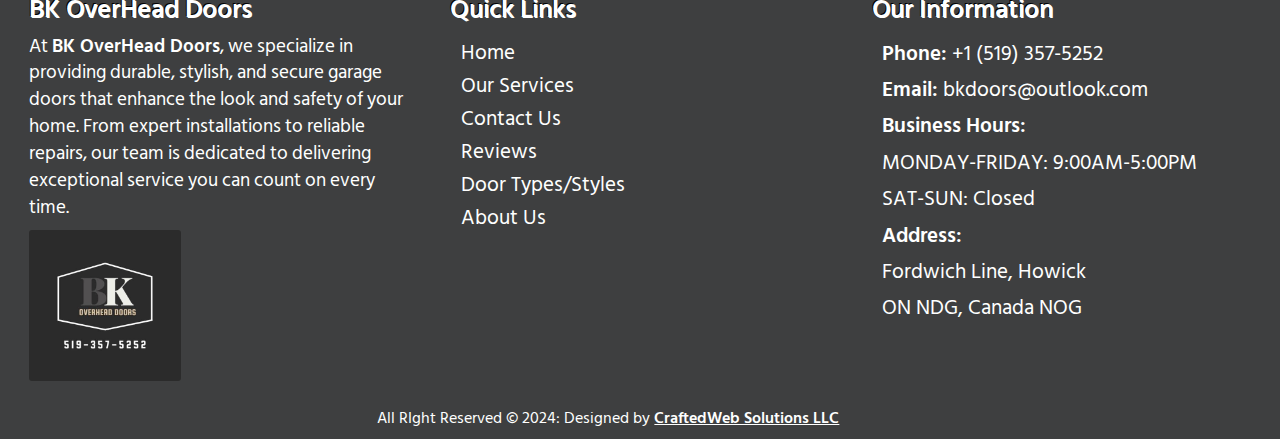
==== commit a34bdd08: "final" ====
--- a/index.html
+++ b/index.html
@@ -148,19 +148,25 @@
                 <img src="img/specialize-in-column-02-img-01-removebg-preview.png" alt="Supplying-Cloplay">
               </div>
               <div class="specialize-in-column-02-tile">
-                <img src="img/specialize-in-column-02-img-02-removebg-preview.png" alt="Supplying-">
-              </div>
-              <div class="specialize-in-column-02-tile">
-                <img src="img/specialize-in-column-03-img-removebg-preview.png" alt="Supplying-">
-              </div>
-              <div class="specialize-in-column-02-tile">
-                <img src="" alt="Supplying-">
-              </div>
-              <div class="specialize-in-column-02-tile">
-                <img src="" alt="Supplying-">
-              </div>
-              <div class="specialize-in-column-02-tile">
-                <img src="" alt="Supplying-">
+                <img src="img/specialize-in-column-02-img-02-removebg-preview.png" alt="Supplying-CHI">
+              </div>
+              <div class="specialize-in-column-02-tile">
+                <img src="img/specialize-in-column-03-img-removebg-preview.png" alt="Supplying-Raynor">
+              </div>
+              <div class="specialize-in-column-02-tile">
+                <img src="img/specialize-in-column-04-img.png" alt="Supplying-Richards-Wilcox">
+              </div>
+              <div class="specialize-in-column-02-tile">
+                <img src="img/specialize-in-column-05-img.png" alt="Supplying-LiftMaster">
+              </div>
+              <div class="specialize-in-column-02-tile">
+                <img src="img/specialize-in-column-06-img-removebg-preview.png" alt="Supplying-Amarr">
+              </div>
+              <div class="specialize-in-column-02-tile">
+                <img src="img/specialize-in-column-07-removebg-preview.png" alt="Supplying-Poly-Doors">
+              </div>
+              <div class="specialize-in-column-02-tile">
+                <img src="img/specialize-in-column-07-img.png" alt="Supplying-Haas-Doors">
               </div>
             </div>
           </div>
@@ -265,7 +271,7 @@
     </h4>
     <div class="shared-social-bar-grid">
       <div class="shared-social-bar-tile">
-        <a href="#"><img src="img/facebook (1).png" alt="Facebook-Social-Account"></a>
+        <a href="https://www.facebook.com/profile.php?id=100076253670899"><img src="img/facebook (1).png" alt="Facebook-Social-Account"></a>
         <p class="shared-social-bar-subheader">
           Facebook
         </p>
--- a/style.css
+++ b/style.css
@@ -214,7 +214,7 @@
 
   .specialize-in-header-02 {
     text-align: center;
-    width: 90%;
+    width: 95%;
     font-weight: 500;
     margin-top: 1.5rem;
     margin-inline: auto;
@@ -226,14 +226,24 @@
     font-weight: 600;
   }
 
-  .specialize-in-column-02-img img {
+  .specialize-in-column-02-grid {
+    width: 95%;
+    margin-top: 1rem;
+    margin-inline: auto;
+    display: grid;
+    grid-template-columns: 1fr 1fr 1fr 1fr;
+  }
+
+  .specialize-in-column-02-tile {
+    width: 100%;
+    display: block;
+    margin-inline: auto;
+  }
+
+  .specialize-in-column-02-tile img {
     width: 80%;
-    height: auto;
-    margin-top: 0.25rem;
-    display: block;
-    margin-inline: auto;
-    box-shadow: 0 2px 4px rgba(0, 0, 0, 0.1), 0 4px 8px rgba(0, 0, 0, 0.1);
-    border-radius: 3px;
+    display: block;
+    margin-inline: auto;
   }
 
   .problems-body-bottom {
@@ -601,20 +611,36 @@
     text-align: center;
     width: 85%;
     margin-top: 1.5rem;
+    font-weight: 500;
     margin-inline: auto;
     font-size: 1.4rem;
     line-height: 1.25em;
   }
 
-  .specialize-in-column-02-img img {
-    width: 65%;
-    height: auto;
-    margin-top: 0.25rem;
-    display: block;
-    margin-inline: auto;
-    box-shadow: 0 2px 4px rgba(0, 0, 0, 0.1), 0 4px 8px rgba(0, 0, 0, 0.1);
-    border-radius: 3px;
-  }
+  .specialize-in-header-02 span {
+    font-weight: 600;
+  }
+
+  .specialize-in-column-02-grid {
+    width: 90%;
+    margin-top: 1rem;
+    margin-inline: auto;
+    display: grid;
+    grid-template-columns: 1fr 1fr 1fr 1fr;
+  }
+
+  .specialize-in-column-02-tile {
+    width: 100%;
+    display: block;
+    margin-inline: auto;
+  }
+
+  .specialize-in-column-02-tile img {
+    width: 75%;
+    display: block;
+    margin-inline: auto;
+  }
+
 
   .problems-body-bottom {
     width: 100%;
@@ -980,20 +1006,35 @@
   .specialize-in-header-02 {
     text-align: center;
     width: 65%;
+    font-weight: 500;
     margin-top: 1.5rem;
     margin-inline: auto;
     font-size: 1.6rem;
     line-height: 1.25em;
   }
 
-  .specialize-in-column-02-img img {
-    width: 60%;
-    height: auto;
-    margin-top: 0.25rem;
-    display: block;
-    margin-inline: auto;
-    box-shadow: 0 2px 4px rgba(0, 0, 0, 0.1), 0 4px 8px rgba(0, 0, 0, 0.1);
-    border-radius: 3px;
+  .specialize-in-header-02 span {
+    font-weight: 600;
+  }
+
+  .specialize-in-column-02-grid {
+    width: 90%;
+    margin-top: 1rem;
+    margin-inline: auto;
+    display: grid;
+    grid-template-columns: 1fr 1fr 1fr 1fr;
+  }
+
+  .specialize-in-column-02-tile {
+    width: 100%;
+    display: block;
+    margin-inline: auto;
+  }
+
+  .specialize-in-column-02-tile img {
+    width: 70%;
+    display: block;
+    margin-inline: auto;
   }
 
   .problems-body-bottom {
@@ -1097,7 +1138,7 @@
   .choose-us-tile-body {
     text-align: center;
     font-size: 1.5rem;
-    width: 50%;
+    width: 60%;
     text-shadow: 1px 1px 0 #fff, -1px -1px 0 #000;
     line-height: 1.35em;
     font-weight: 400;
@@ -1106,13 +1147,13 @@
 
   .choose-us-tile-body-list {
     text-align: left;
-    width: 45%;
+    width: 55%;
     margin-top: 1rem;
     margin-inline: auto;
   }
 
   .choose-us-tile-body-list li {
-    font-size: 1.5rem;
+    font-size: 1.4rem;
     font-weight: 500;
     padding: 0 0 0.45em;
     line-height: 1.15em;
@@ -1359,21 +1400,43 @@
   .specialize-in-header-02 {
     text-align: center;
     width: 65%;
+    font-weight: 500;
     margin-top: 1.5rem;
     margin-inline: auto;
     font-size: 1.6rem;
     line-height: 1.25em;
   }
 
-  .specialize-in-column-02-img img {
-    width: 60%;
-    height: auto;
-    margin-top: 0.25rem;
-    display: block;
-    margin-inline: auto;
-    box-shadow: 0 2px 4px rgba(0, 0, 0, 0.1), 0 4px 8px rgba(0, 0, 0, 0.1);
-    border-radius: 3px;
-  }
+  .specialize-in-header-02 span {
+    font-weight: 600;
+  }
+
+  .specialize-in-column-02-grid {
+    width: 75%;
+    margin-top: 1rem;
+    margin-inline: auto;
+    display: grid;
+    grid-template-columns: 1fr 1fr 1fr 1fr;
+  }
+
+  .specialize-in-column-02-tile {
+    width: 100%;
+    display: block;
+    margin-inline: auto;
+  }
+
+  .specialize-in-column-02-tile img {
+    width: 65%;
+    display: block;
+    margin-inline: auto;
+  }
+
+  .problems-body-bottom {
+    width: 100%;
+    margin-inline: auto;
+    display: block;
+  }
+
 
   .problems-body-bottom {
     width: 100%;
@@ -1476,7 +1539,7 @@
   .choose-us-tile-body {
     text-align: center;
     font-size: 1.5rem;
-    width: 50%;
+    width: 60%;
     text-shadow: 1px 1px 0 #fff, -1px -1px 0 #000;
     line-height: 1.35em;
     font-weight: 400;
@@ -1485,13 +1548,13 @@
 
   .choose-us-tile-body-list {
     text-align: left;
-    width: 45%;
+    width: 55%;
     margin-top: 1rem;
     margin-inline: auto;
   }
 
   .choose-us-tile-body-list li {
-    font-size: 1.5rem;
+    font-size: 1.4rem;
     font-weight: 500;
     padding: 0 0 0.45em;
     line-height: 1.15em;
@@ -1739,20 +1802,35 @@
   .specialize-in-header-02 {
     text-align: center;
     width: 65%;
+    font-weight: 500;
     margin-top: 1.5rem;
     margin-inline: auto;
     font-size: 1.6rem;
     line-height: 1.25em;
   }
 
-  .specialize-in-column-02-img img {
-    width: 60%;
-    height: auto;
-    margin-top: 0.25rem;
-    display: block;
-    margin-inline: auto;
-    box-shadow: 0 2px 4px rgba(0, 0, 0, 0.1), 0 4px 8px rgba(0, 0, 0, 0.1);
-    border-radius: 3px;
+  .specialize-in-header-02 span {
+    font-weight: 600;
+  }
+
+  .specialize-in-column-02-grid {
+    width: 75%;
+    margin-top: 1rem;
+    margin-inline: auto;
+    display: grid;
+    grid-template-columns: 1fr 1fr 1fr 1fr;
+  }
+
+  .specialize-in-column-02-tile {
+    width: 100%;
+    display: block;
+    margin-inline: auto;
+  }
+
+  .specialize-in-column-02-tile img {
+    width: 65%;
+    display: block;
+    margin-inline: auto;
   }
 
   .problems-body-bottom {
@@ -1865,7 +1943,7 @@
 
   .choose-us-tile-body-list {
     text-align: left;
-    width: 40%;
+    width: 50%;
     margin-top: 1rem;
     margin-inline: auto;
   }
@@ -2127,17 +2205,33 @@
     width: 65%;
     margin-top: 1.5rem;
     margin-inline: auto;
-    font-size: 1.6rem;
+    font-weight: 500;
+    font-size: 1.7rem;
     line-height: 1.25em;
   }
 
-  .specialize-in-column-02-img img {
-    width: 60%;
-    height: auto;
-    display: block;
-    margin-inline: auto;
-    box-shadow: 0 2px 4px rgba(0, 0, 0, 0.1), 0 4px 8px rgba(0, 0, 0, 0.1);
-    border-radius: 3px;
+  .specialize-in-header-02 span {
+    font-weight: 600;
+  }
+
+  .specialize-in-column-02-grid {
+    width: 75%;
+    margin-top: 1.5rem;
+    margin-inline: auto;
+    display: grid;
+    grid-template-columns: 1fr 1fr 1fr 1fr;
+  }
+
+  .specialize-in-column-02-tile {
+    width: 100%;
+    display: block;
+    margin-inline: auto;
+  }
+
+  .specialize-in-column-02-tile img {
+    width: 65%;
+    display: block;
+    margin-inline: auto;
   }
 
   .problems-body-bottom {
@@ -2231,7 +2325,7 @@
 
   .choose-us-tile-header {
     text-align: center;
-    font-size: 2.2rem;
+    font-size: 2.3rem;
     width: 80%;
     text-shadow: 1px 1px 0 #fff, -1px -1px 0 #000;
     line-height: 1.20em;
@@ -2250,7 +2344,7 @@
 
   .choose-us-tile-body-list {
     text-align: left;
-    width: 40%;
+    width: 45%;
     margin-top: 1rem;
     margin-inline: auto;
   }
@@ -2597,13 +2691,23 @@
     line-height: 1.15em;
     margin-inline: auto;
     text-align: center;
-    font-size: 1.3rem;
-  }
-
-  .best-brands img {
-    width: 98%;
-    height: auto;
-    min-height: 5rem;
+    font-size: 1.4rem;
+  }
+
+  .best-brands-grid {
+    display: grid;
+    width: 95%;
+    margin-inline: auto;
+    margin-top: 0.75rem;
+    margin-bottom: 1rem;
+    grid-template-columns: 1fr 1fr 1fr 1fr;
+  }
+  .best-brands-tile {
+    width: 100%;
+    margin-inline: auto;
+  }
+  .best-brands-tile img {
+    width: 80%;
     display: block;
     margin-inline: auto;
   }
@@ -2611,7 +2715,7 @@
 
 @media only screen and (320px <=width <=768px) and (orientation:landscape) {
   .hero-services-img {
-    background-image: url(img/our-services-hero.jpg  );
+    background-image: url(img/our-services-hero.jpg);
     background-position: center;
     background-repeat: no-repeat;
     background-size: cover;
@@ -2847,13 +2951,23 @@
     line-height: 1.15em;
     margin-inline: auto;
     text-align: center;
-    font-size: 1.5rem;
-  }
-
-  .best-brands img {
-    width: 98%;
-    height: auto;
-    min-height: 6rem;
+    font-size: 1.6rem;
+  }
+
+  .best-brands-grid {
+    display: grid;
+    width: 85%;
+    margin-inline: auto;
+    margin-top: 1rem;
+    margin-bottom: 1rem;
+    grid-template-columns: 1fr 1fr 1fr 1fr;
+  }
+  .best-brands-tile {
+    width: 100%;
+    margin-inline: auto;
+  }
+  .best-brands-tile img {
+    width: 65%;
     display: block;
     margin-inline: auto;
   }
@@ -3096,13 +3210,22 @@
     line-height: 1.15em;
     margin-inline: auto;
     text-align: center;
-    font-size: 1.7rem;
-  }
-
-  .best-brands img {
-    width: 98%;
-    height: auto;
-    min-height: 7rem;
+    font-size: 1.8rem;
+  }
+  .best-brands-grid {
+    display: grid;
+    width: 85%;
+    margin-inline: auto;
+    margin-top: 1rem;
+    margin-bottom: 1rem;
+    grid-template-columns:  1fr 1fr 1fr 1fr;
+  }
+  .best-brands-tile {
+    width: 95%;
+    margin-inline: auto;
+  }
+  .best-brands-tile img {
+    width: 60%;
     display: block;
     margin-inline: auto;
   }
@@ -3342,18 +3465,28 @@
   }
 
   .best-brands-header {
+    width: 75%;
+    text-shadow: 1px 1px 0 #fff, -1px -1px 0 #000;
+    line-height: 1.15em;
+    margin-inline: auto;
+    text-align: center;
+    font-size: 1.9rem;
+  }
+
+  .best-brands-grid {
+    display: grid;
+    width: 95%;
+    margin-inline: auto;
+    margin-top: 1rem;
+    margin-bottom: 1rem;
+    grid-template-columns: 1fr 1fr 1fr 1fr 1fr 1fr 1fr 1fr;
+  }
+  .best-brands-tile {
     width: 90%;
-    text-shadow: 1px 1px 0 #fff, -1px -1px 0 #000;
-    line-height: 1.15em;
-    margin-inline: auto;
-    text-align: center;
-    font-size: 1.7rem;
-  }
-
-  .best-brands img {
-    width: 98%;
-    height: auto;
-    min-height: 7rem;
+    margin-inline: auto;
+  }
+  .best-brands-tile img {
+    width: 100%;
     display: block;
     margin-inline: auto;
   }
@@ -3593,18 +3726,28 @@
   }
 
   .best-brands-header {
+    width: 70%;
+    text-shadow: 1px 1px 0 #fff, -1px -1px 0 #000;
+    line-height: 1.15em;
+    margin-inline: auto;
+    text-align: center;
+    font-size: 1.9rem;
+  }
+
+  .best-brands-grid {
+    display: grid;
     width: 90%;
-    text-shadow: 1px 1px 0 #fff, -1px -1px 0 #000;
-    line-height: 1.15em;
-    margin-inline: auto;
-    text-align: center;
-    font-size: 1.7rem;
-  }
-
-  .best-brands img {
-    width: 98%;
-    height: auto;
-    min-height: 7rem;
+    margin-inline: auto;
+    margin-top: 1rem;
+    margin-bottom: 1rem;
+    grid-template-columns: 1fr 1fr 1fr 1fr 1fr 1fr 1fr 1fr;
+  }
+  .best-brands-tile {
+    width: 100%;
+    margin-inline: auto;
+  }
+  .best-brands-tile img {
+    width: 90%;
     display: block;
     margin-inline: auto;
   }
@@ -3844,18 +3987,28 @@
   }
 
   .best-brands-header {
-    width: 75%;
+    width: 70%;
     text-shadow: 1px 1px 0 #fff, -1px -1px 0 #000;
     line-height: 1.15em;
     margin-inline: auto;
     text-align: center;
-    font-size: 1.9rem;
-  }
-
-  .best-brands img {
-    width: 90%;
-    height: auto;
-    min-height: 7.5rem;
+    font-size: 2rem;
+  }
+
+  .best-brands-grid {
+    display: grid;
+    width: 85%;
+    margin-inline: auto;
+    margin-top: 1rem;
+    margin-bottom: 1rem;
+    grid-template-columns: 1fr 1fr 1fr 1fr 1fr 1fr 1fr 1fr;
+  }
+  .best-brands-tile {
+    width: 100%;
+    margin-inline: auto;
+  }
+  .best-brands-tile img {
+    width: 85%;
     display: block;
     margin-inline: auto;
   }
@@ -4569,7 +4722,7 @@
     margin-inline: auto;
     margin-top: 0.75rem;
     display: grid;
-    grid-template-columns: auto auto;
+    grid-template-columns: 1fr 1fr;
   }
 
   .why-us-tile {
@@ -4784,7 +4937,7 @@
 
 @media only screen and (769px <=width <=1024px) and (orientation:landscape) {
   .hero-contact-img {
-    background-image: url(img/our-services-hero.jpg);
+    background-image: url(img/contact-us-hero.jpg);
     background-position: center;
     background-repeat: no-repeat;
     background-size: cover;
@@ -4869,7 +5022,7 @@
     margin-inline: auto;
     margin-top: 0.75rem;
     display: grid;
-    grid-template-columns: auto auto;
+    grid-template-columns: 1fr 1fr;
   }
 
   .why-us-tile {
@@ -4928,7 +5081,7 @@
 
   .our-location-review-grid {
     display: grid;
-    grid-template-columns: auto auto;
+    grid-template-columns: 1fr 1fr;
     width: 95%;
     margin-inline: auto;
   }
@@ -5386,7 +5539,7 @@
 
 @media only screen and (1400px <=width) {
   .hero-contact-img {
-    background-image: url(img/our-services-hero.jpg);
+    background-image: url(img/contact-us-hero.jpg);
     background-position: center;
     background-repeat: no-repeat;
     background-size: cover;
@@ -6157,7 +6310,7 @@
   }
 
   .why-us-tile-column-02-img img {
-    width: 80%;
+    width: 70%;
     aspect-ratio: 1/0.60;
     display: block;
     margin-inline: auto;
@@ -6289,9 +6442,9 @@
 
   .reviews-section-grid {
     display: grid;
-    grid-template-columns: 1fr 1fr;
+    grid-template-columns: 1fr;
     width: 95%;
-    margin-top: 0.25rem;
+    margin-top: 1.25rem;
     margin-inline: auto;
     gap: 0.75em;
   }
@@ -6301,7 +6454,7 @@
     border: 1px solid #ddd;
     border-radius: 4px;
     padding: 0.75em;
-    width: 100%;
+    width: 60%;
     box-shadow: 5px 5px 10px rgba(0, 0, 0, 0.3), -5px -5px 10px rgba(255, 255, 255, 0.5);
     margin-inline: auto;
     margin-bottom: 1.25rem;
@@ -6312,12 +6465,12 @@
   }
 
   .reviews-section-tile-top img {
-    width: 14%;
+    width: 12%;
   }
 
   .reviews-section-tile-top-name {
     line-height: 1.25em;
-    font-size: 1.1rem;
+    font-size: 1.2rem;
     margin: 1.5% 2.5% 0;
   }
 
@@ -6334,7 +6487,7 @@
   .reviews-section-tile-body {
     font-weight: 500;
     width: 95%;
-    font-size: 1.1rem;
+    font-size: 1.2rem;
     line-height: 1.20em;
     margin: 0.25em 0.25em 0;
   }
@@ -6513,8 +6666,8 @@
   }
 
   .reviews-intro-column-02-img img {
-    width: 65%;
-    aspect-ratio: 1/0.50;
+    width: 60%;
+    aspect-ratio: 1/0.55;
     display: block;
     border-radius: 3px;
     margin-inline: auto;
@@ -6791,8 +6944,7 @@
   }
 
   .reviews-section-grid {
-    display: grid;
-    grid-template-columns: 1fr 1fr;
+    display: block;
     width: 95%;
     margin-top: 0.25rem;
     margin-inline: auto;
@@ -6804,7 +6956,7 @@
     border: 1px solid #ddd;
     border-radius: 4px;
     padding: 0.75em;
-    width: 100%;
+    width: 55%;
     box-shadow: 5px 5px 10px rgba(0, 0, 0, 0.3), -5px -5px 10px rgba(255, 255, 255, 0.5);
     margin-inline: auto;
     margin-bottom: 1.25rem;
@@ -6815,12 +6967,12 @@
   }
 
   .reviews-section-tile-top img {
-    width: 14%;
+    width: 10%;
   }
 
   .reviews-section-tile-top-name {
     line-height: 1.25em;
-    font-size: 1.2rem;
+    font-size: 1.3rem;
     margin: 1.5% 2.5% 0;
   }
 
@@ -6837,7 +6989,7 @@
   .reviews-section-tile-body {
     font-weight: 500;
     width: 90%;
-    font-size: 1.1rem;
+    font-size: 1.2rem;
     line-height: 1.20em;
     margin: 0.25em 0.25em 0;
   }
@@ -7044,9 +7196,8 @@
   }
 
   .reviews-section-grid {
-    display: grid;
-    grid-template-columns: 1fr 1fr;
-    width: 75%;
+    display: block;
+    width: 43%;
     margin-top: 1rem;
     margin-inline: auto;
     gap: 0.75em;
@@ -7068,7 +7219,7 @@
   }
 
   .reviews-section-tile-top img {
-    width: 11%;
+    width: 9%;
   }
 
   .reviews-section-tile-top-name {
@@ -7090,9 +7241,9 @@
   .reviews-section-tile-body {
     font-weight: 500;
     width: 90%;
-    font-size: 1.2rem;
+    font-size: 1.4rem;
     line-height: 1.20em;
-    margin: 0.5em 0.25em 0;
+    margin: 0.25em 0.25em 0;
   }
 
   .why-us {
@@ -9865,6 +10016,7 @@
   border: 2px solid #aaa;
   background-color: var(--base-gray);
 }
+
 /*==================
  SHARED-SOCIAL-BAR
 ==================== */
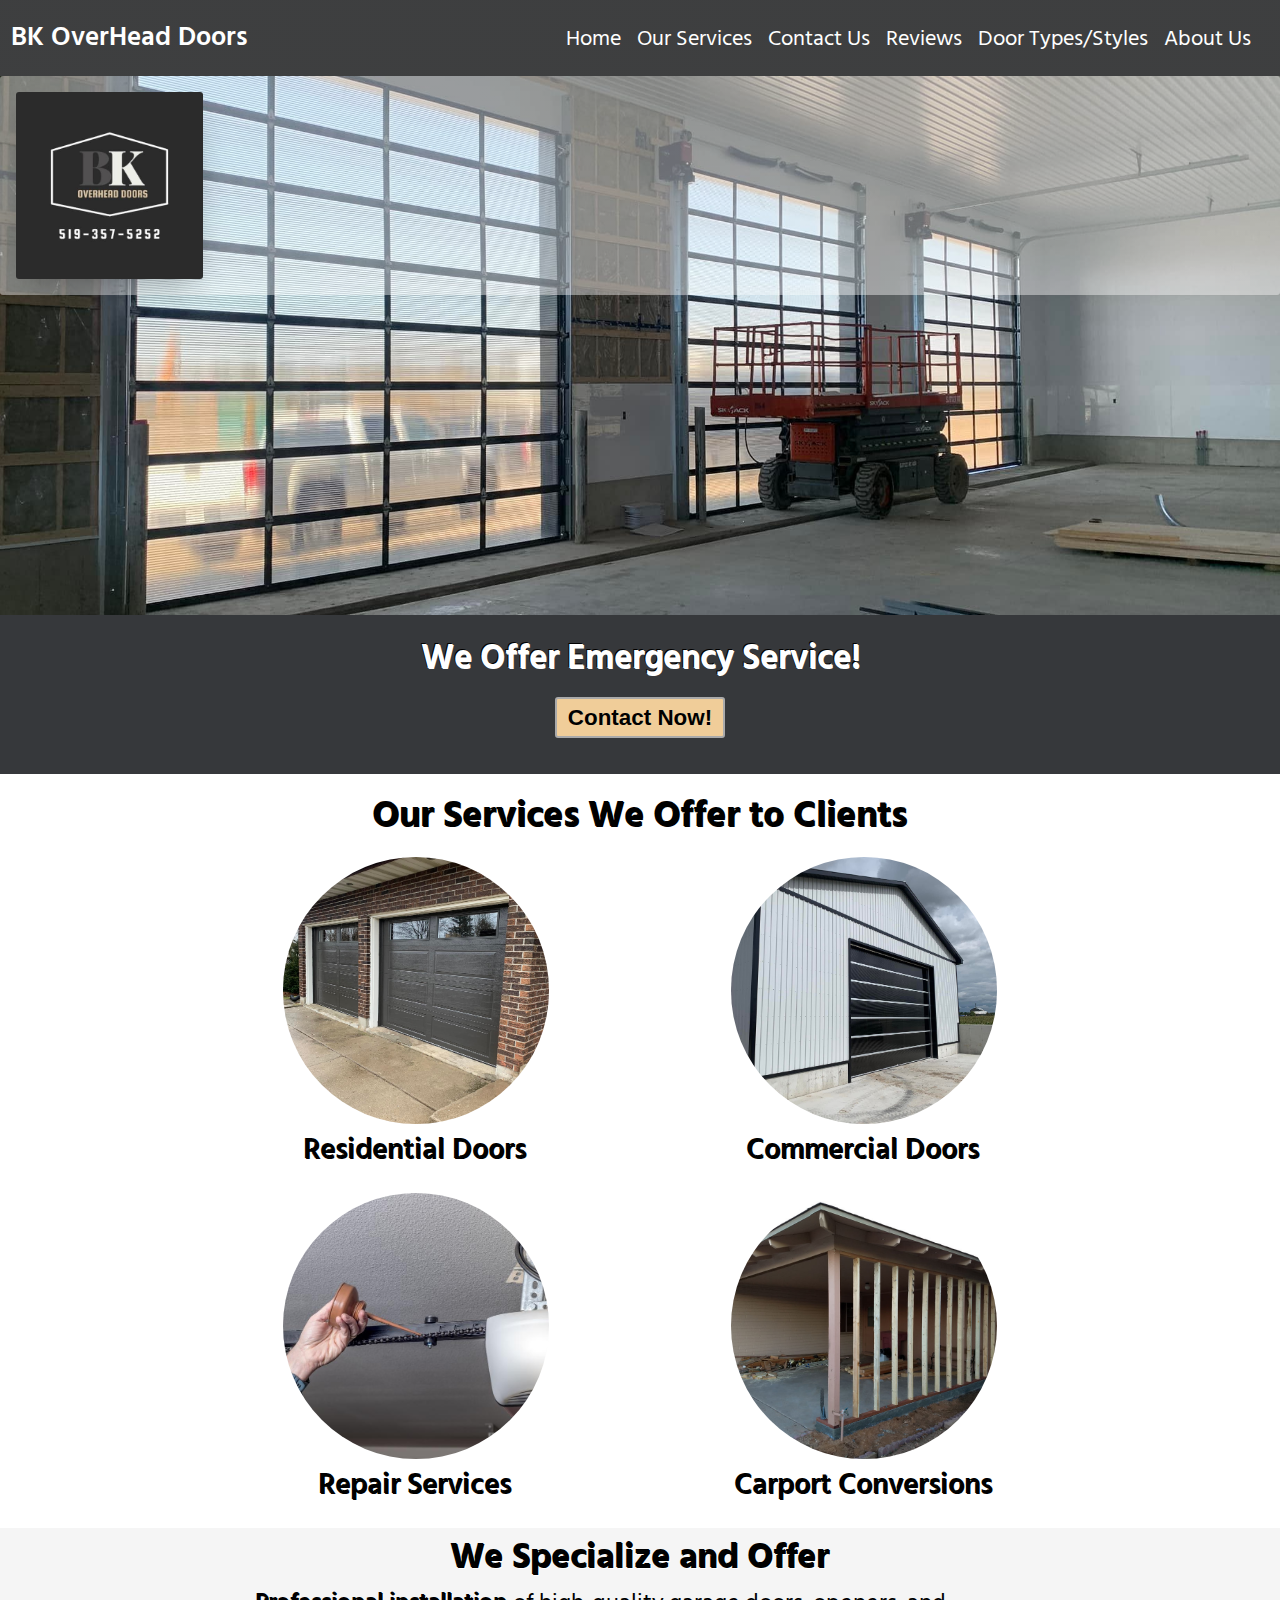
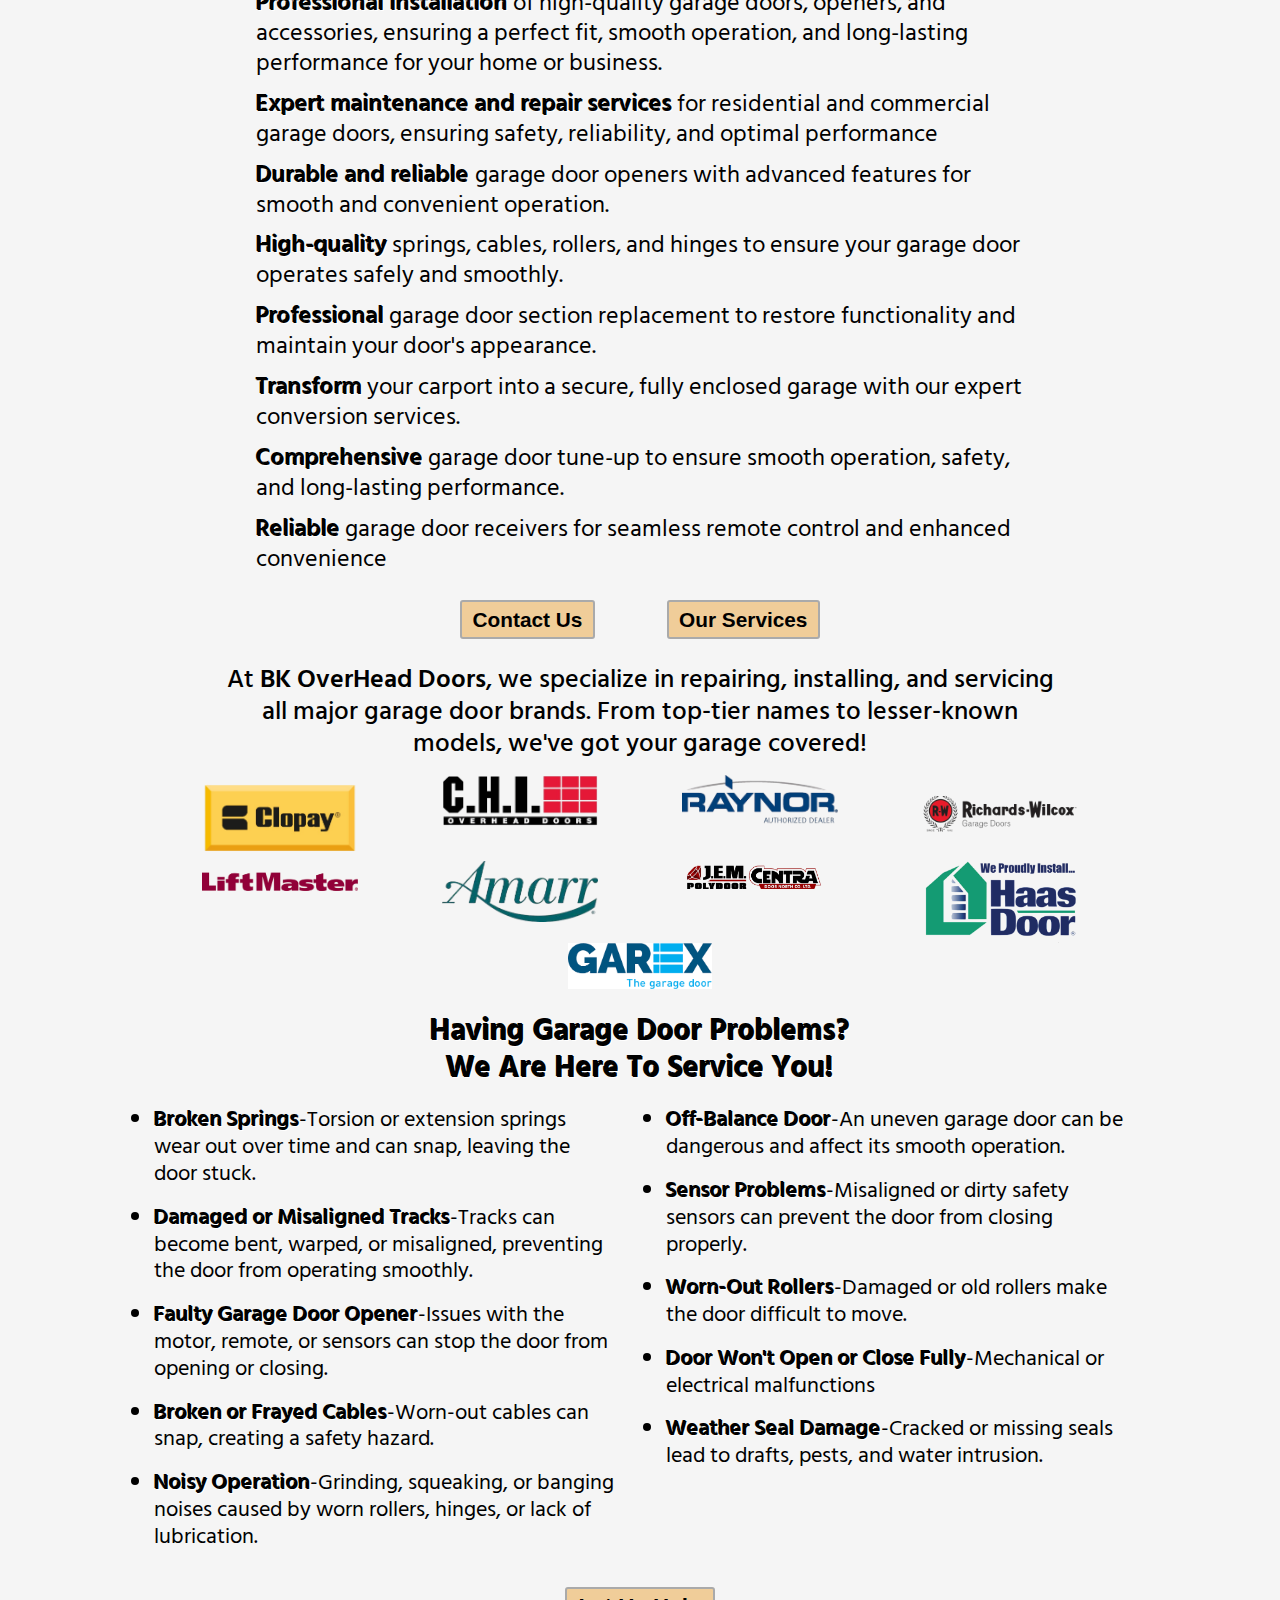
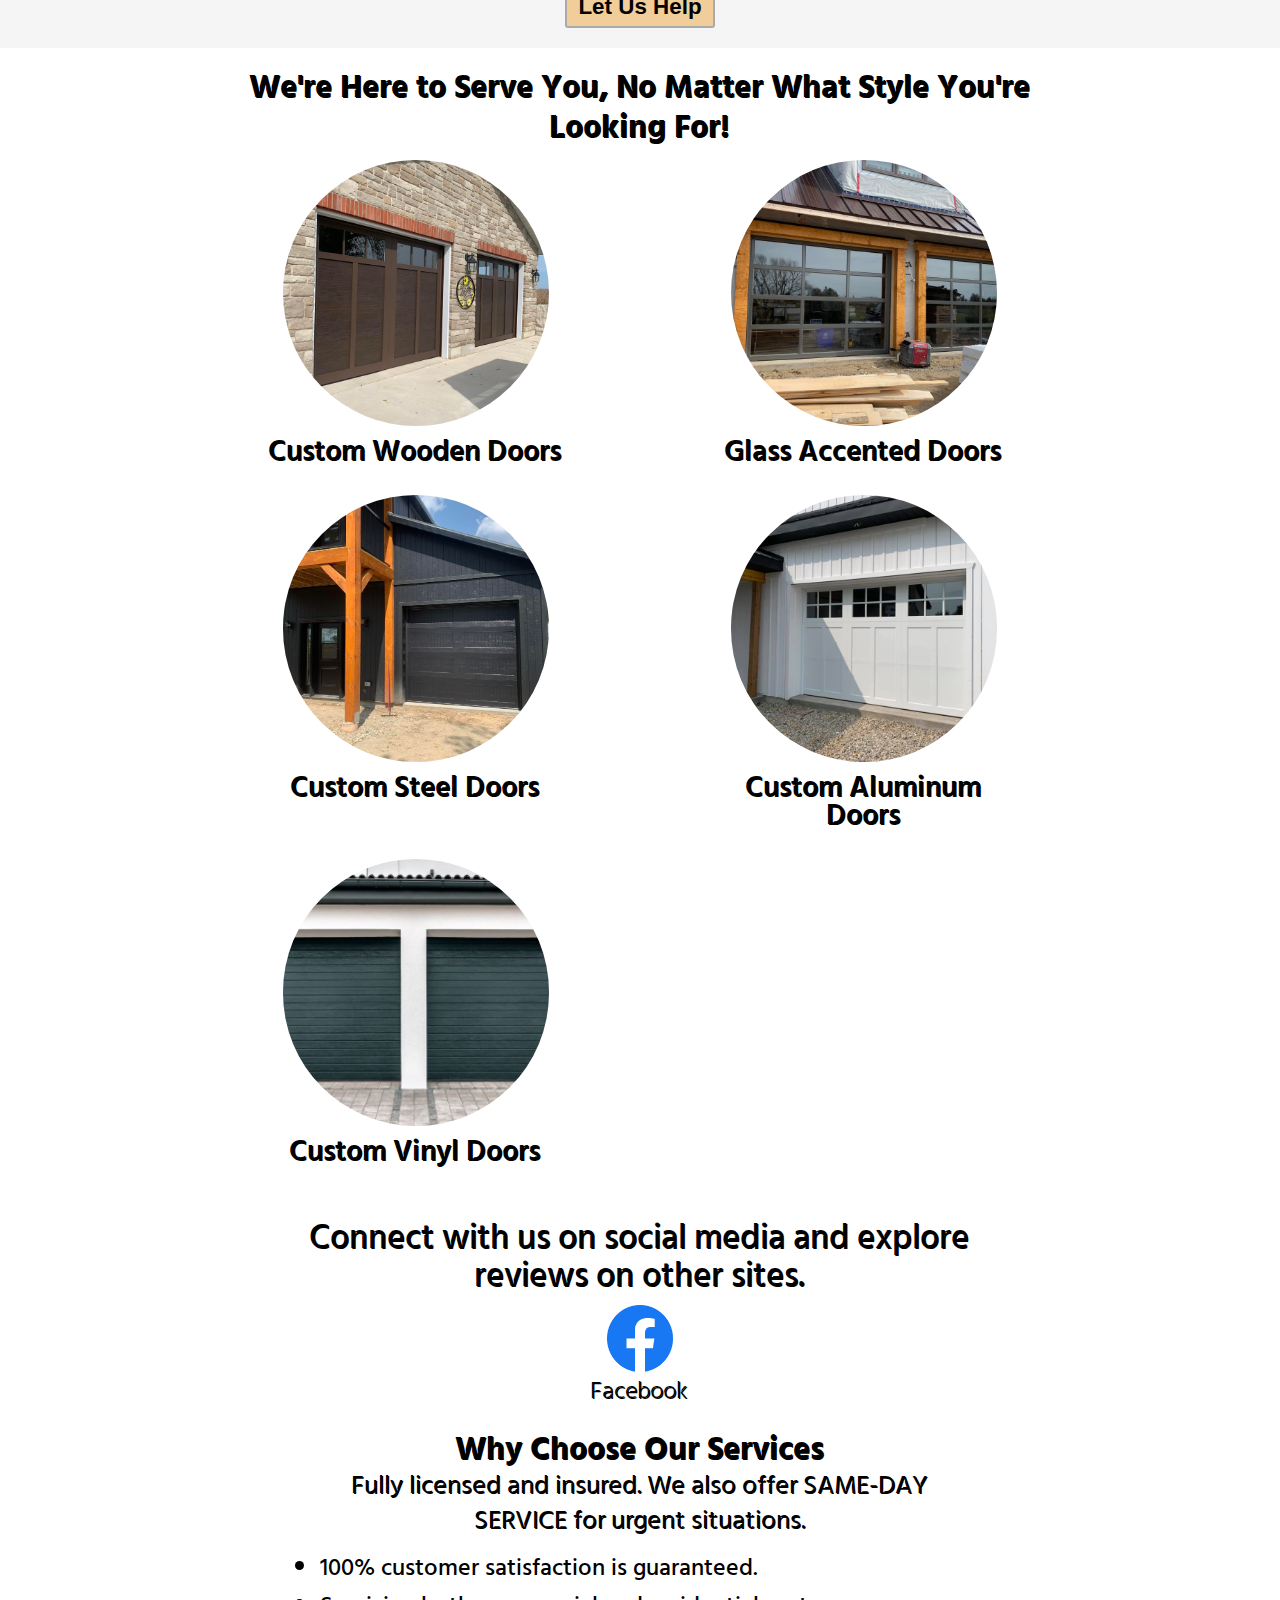
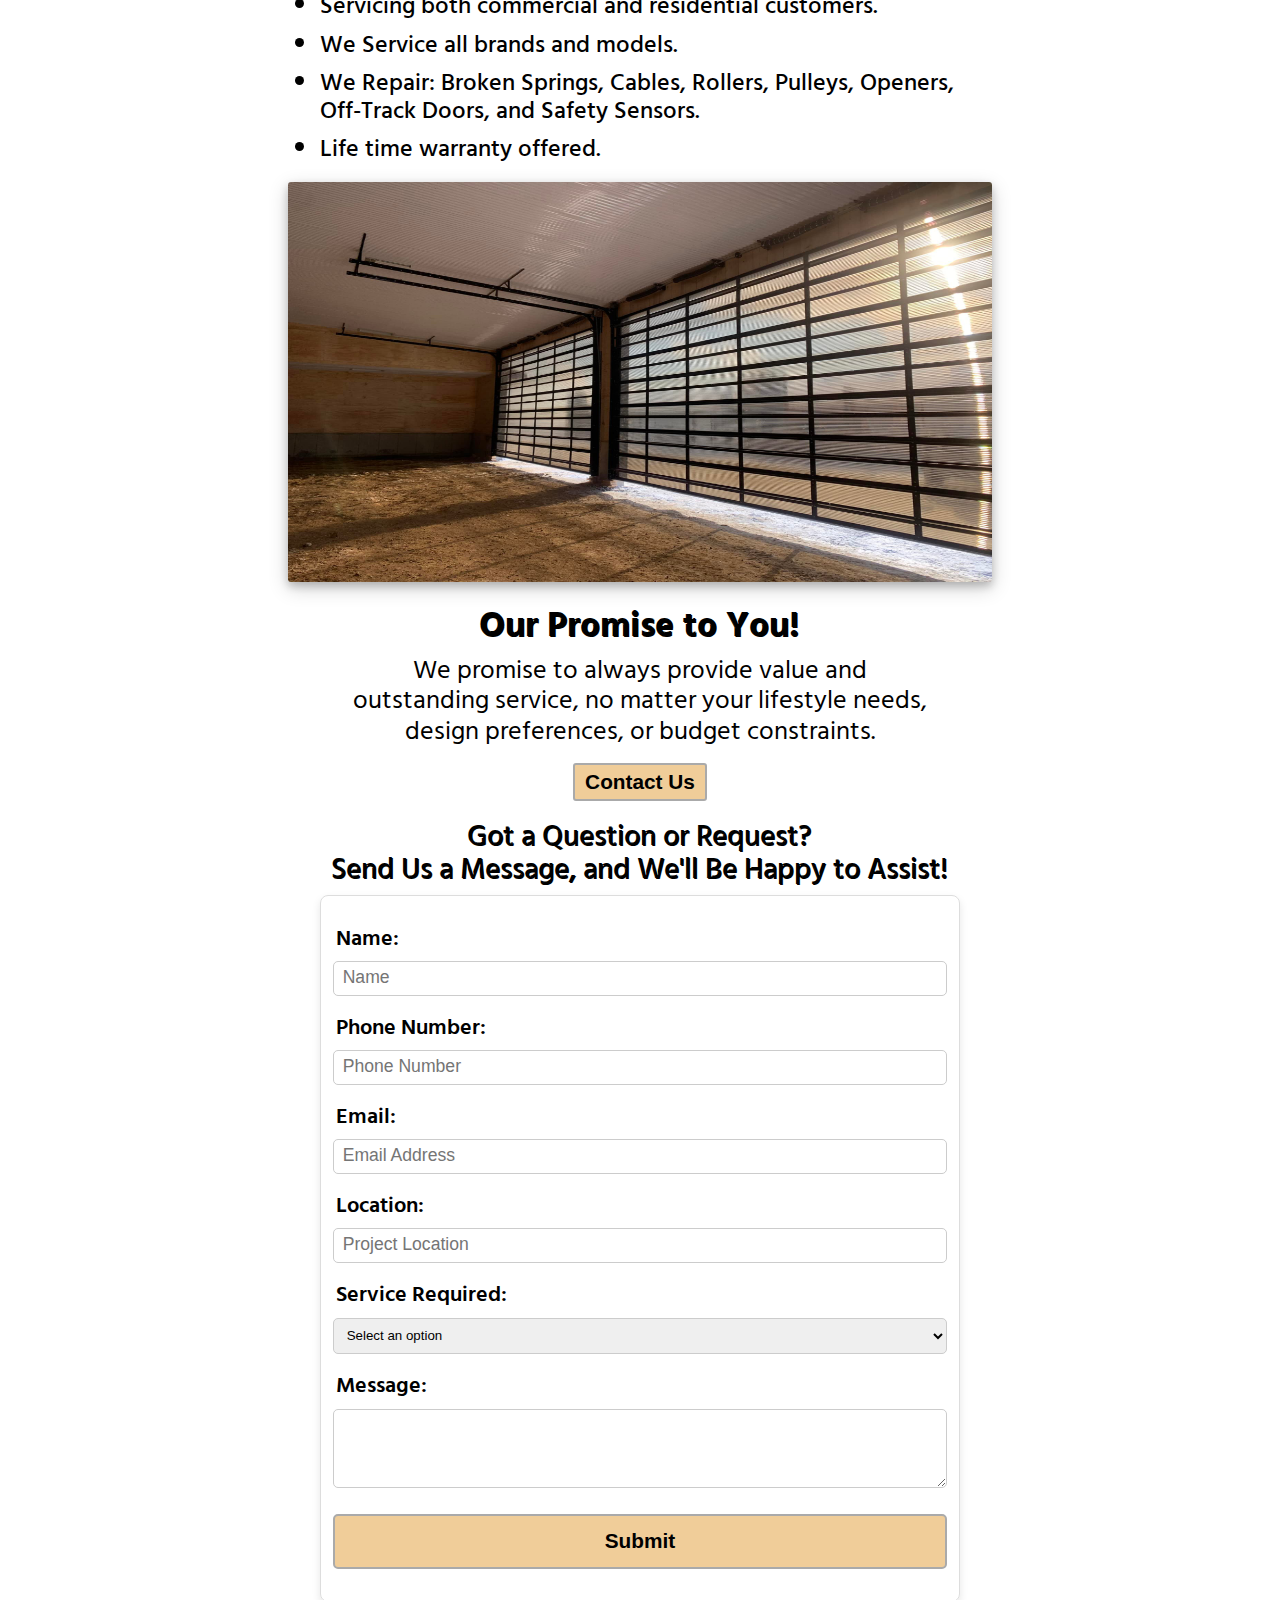
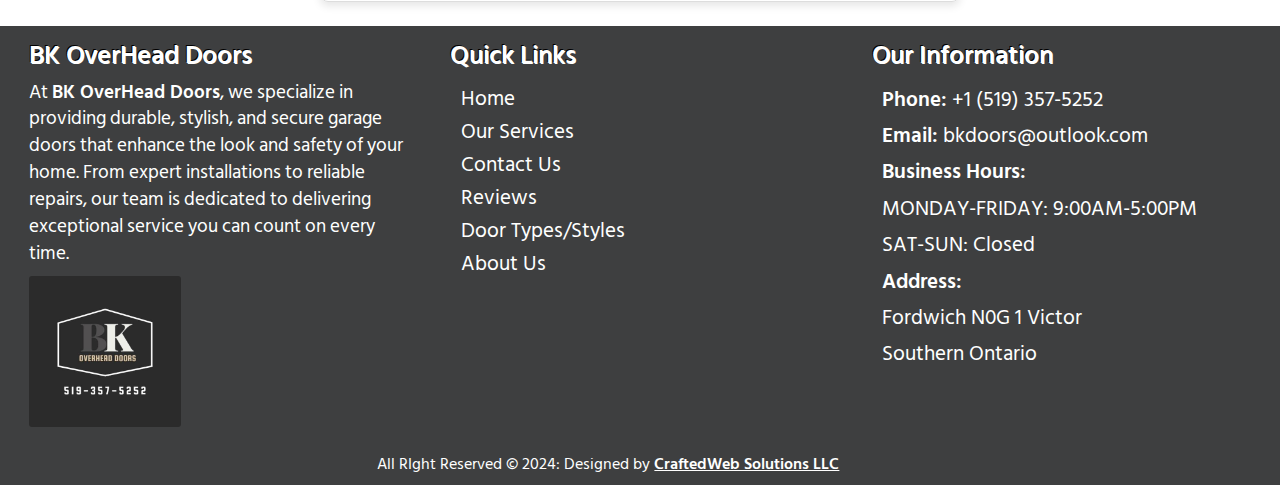
==== commit ccdbbaed: "added new dist and address change" ====
--- a/index.html
+++ b/index.html
@@ -167,6 +167,9 @@
               </div>
               <div class="specialize-in-column-02-tile">
                 <img src="img/specialize-in-column-07-img.png" alt="Supplying-Haas-Doors">
+              </div>
+              <div class="specialize-in-column-02-tile">
+                <img src="img/GarexGarageDoors.png" alt="Supplying-Haas-Doors">
               </div>
             </div>
           </div>
@@ -375,7 +378,7 @@
               'Content-Type': 'application/json'
             },
             body: JSON.stringify({
-              access_key: 'YOUR_ACCESS_KEY', // Replace with your Web3Forms access key
+              access_key: '6bd1677a-d726-4757-9ef9-a10f4b37d587', // Replace with your Web3Forms access key
               subject: 'New Customer Message', // Subject line for the email
               ...jsonData
             })
@@ -432,7 +435,7 @@
           <li><span>Phone:</span> <a href="tel:+15193575252"> +1 (519) 357-5252</a></li>
           <li><span>Email:</span> <a href="mailto:bkdoors@outlook.com">bkdoors@outlook.com</a></li>
           <li><span>Business Hours:</span> <br>MONDAY-FRIDAY: 9:00AM-5:00PM <br> SAT-SUN: Closed</li>
-          <li><span>Address:</span> <br> Fordwich Line, Howick<br> ON NDG, Canada NOG </li>
+          <li><span>Address:</span> <br> Fordwich N0G 1 Victor<br> Southern Ontario </li>
         </ul>
       </div>
     </div>
--- a/style.css
+++ b/style.css
@@ -240,6 +240,17 @@
     margin-inline: auto;
   }
 
+  .specialize-in-column-02-tile:last-child {
+    grid-column: 1/-1;
+    width: 23%;
+  }
+
+  .specialize-in-column-02-tile {
+    width: 100%;
+    display: block;
+    margin-inline: auto;
+  }
+
   .specialize-in-column-02-tile img {
     width: 80%;
     display: block;
@@ -635,6 +646,17 @@
     margin-inline: auto;
   }
 
+  .specialize-in-column-02-tile:last-child {
+    grid-column: 1/-1;
+    width: 23%;
+  }
+
+  .specialize-in-column-02-tile {
+    width: 100%;
+    display: block;
+    margin-inline: auto;
+  }
+
   .specialize-in-column-02-tile img {
     width: 75%;
     display: block;
@@ -1023,6 +1045,17 @@
     margin-inline: auto;
     display: grid;
     grid-template-columns: 1fr 1fr 1fr 1fr;
+  }
+
+  .specialize-in-column-02-tile {
+    width: 100%;
+    display: block;
+    margin-inline: auto;
+  }
+
+  .specialize-in-column-02-tile:last-child {
+    grid-column: 1/-1;
+    width: 23%;
   }
 
   .specialize-in-column-02-tile {
@@ -1425,6 +1458,17 @@
     margin-inline: auto;
   }
 
+  .specialize-in-column-02-tile:last-child {
+    grid-column: 1/-1;
+    width: 23%;
+  }
+
+  .specialize-in-column-02-tile {
+    width: 100%;
+    display: block;
+    margin-inline: auto;
+  }
+
   .specialize-in-column-02-tile img {
     width: 65%;
     display: block;
@@ -1489,7 +1533,7 @@
   .problem-body-bottom-btn {
     font-size: 1.4rem;
     font-weight: 600;
-    color: white;
+    color: black;
     border: 2px solid #aaa;
     background-color: var(--base-gold);
     padding: 0.25em 0.5em;
@@ -1827,6 +1871,17 @@
     margin-inline: auto;
   }
 
+  .specialize-in-column-02-tile {
+    width: 100%;
+    display: block;
+    margin-inline: auto;
+  }
+
+  .specialize-in-column-02-tile:last-child {
+    grid-column: 1/-1;
+    width: 23%;
+  }
+
   .specialize-in-column-02-tile img {
     width: 65%;
     display: block;
@@ -2226,6 +2281,11 @@
     width: 100%;
     display: block;
     margin-inline: auto;
+  }
+
+  .specialize-in-column-02-tile:last-child {
+    grid-column: 1/-1;
+    width: 23%;
   }
 
   .specialize-in-column-02-tile img {
@@ -2702,10 +2762,12 @@
     margin-bottom: 1rem;
     grid-template-columns: 1fr 1fr 1fr 1fr;
   }
+
   .best-brands-tile {
     width: 100%;
     margin-inline: auto;
   }
+
   .best-brands-tile img {
     width: 80%;
     display: block;
@@ -2962,10 +3024,12 @@
     margin-bottom: 1rem;
     grid-template-columns: 1fr 1fr 1fr 1fr;
   }
+
   .best-brands-tile {
     width: 100%;
     margin-inline: auto;
   }
+
   .best-brands-tile img {
     width: 65%;
     display: block;
@@ -3212,18 +3276,21 @@
     text-align: center;
     font-size: 1.8rem;
   }
+
   .best-brands-grid {
     display: grid;
     width: 85%;
     margin-inline: auto;
     margin-top: 1rem;
     margin-bottom: 1rem;
-    grid-template-columns:  1fr 1fr 1fr 1fr;
-  }
+    grid-template-columns: 1fr 1fr 1fr 1fr;
+  }
+
   .best-brands-tile {
     width: 95%;
     margin-inline: auto;
   }
+
   .best-brands-tile img {
     width: 60%;
     display: block;
@@ -3328,6 +3395,13 @@
     margin-bottom: 1.25rem;
   }
 
+  .type-of-services-tile:last-child {
+    justify-content: center;
+    grid-column: span 2;
+    align-items: center;
+    width: 50%;
+  }
+
   .type-of-services-tile-header {
     background-color: var(--base-gray);
     color: white;
@@ -3481,10 +3555,12 @@
     margin-bottom: 1rem;
     grid-template-columns: 1fr 1fr 1fr 1fr 1fr 1fr 1fr 1fr;
   }
+
   .best-brands-tile {
     width: 90%;
     margin-inline: auto;
   }
+
   .best-brands-tile img {
     width: 100%;
     display: block;
@@ -3589,6 +3665,13 @@
     margin-bottom: 1.25rem;
   }
 
+  .type-of-services-tile:last-child {
+    justify-content: center;
+    grid-column: span 2;
+    align-items: center;
+    width: 50%;
+  }
+
   .type-of-services-tile-header {
     background-color: var(--base-gray);
     color: white;
@@ -3742,10 +3825,12 @@
     margin-bottom: 1rem;
     grid-template-columns: 1fr 1fr 1fr 1fr 1fr 1fr 1fr 1fr;
   }
+
   .best-brands-tile {
     width: 100%;
     margin-inline: auto;
   }
+
   .best-brands-tile img {
     width: 90%;
     display: block;
@@ -3850,6 +3935,13 @@
     margin-bottom: 1.25rem;
   }
 
+  .type-of-services-tile:last-child {
+    justify-content: center;
+    grid-column: span 2;
+    align-items: center;
+    width: 50%;
+  }
+
   .type-of-services-tile-header {
     background-color: var(--base-gray);
     color: white;
@@ -4003,10 +4095,12 @@
     margin-bottom: 1rem;
     grid-template-columns: 1fr 1fr 1fr 1fr 1fr 1fr 1fr 1fr;
   }
+
   .best-brands-tile {
     width: 100%;
     margin-inline: auto;
   }
+
   .best-brands-tile img {
     width: 85%;
     display: block;
@@ -8724,11 +8818,6 @@
     margin-bottom: 1.75rem;
   }
 
-  .different-door-style-tile:last-child {
-    justify-content: center;
-    grid-column: 1/-1;
-    width: 50%;
-  }
 
   /*====================================
   THIS IS A SHARED ASSET
@@ -9040,12 +9129,6 @@
     display: block;
     margin-inline: auto;
     margin-bottom: 1.75rem;
-  }
-
-  .different-door-style-tile:last-child {
-    justify-content: center;
-    grid-column: 1/-1;
-    width: 50%;
   }
 
   /*====================================
@@ -10652,6 +10735,7 @@
     width: 80%;
     margin: 1em auto;
     overflow: hidden;
+    height: auto;
     border: 2px solid #ddd;
     border-radius: 3px;
     box-shadow: 0 4px 10px rgba(0, 0, 0, 0.2);
@@ -10662,11 +10746,16 @@
     display: flex;
     transition: transform 0.5s ease-in-out;
     width: 100%;
+    height: 18rem;
   }
 
   .carousel-container img {
     width: 100%;
-    height: auto;
+    height: 100%;
+    aspect-ratio: 1/1;
+    display: block;
+    margin: auto;
+    object-fit: cover;
     flex-shrink: 0;
   }
 
@@ -10722,7 +10811,11 @@
 
   .carousel-container img {
     width: 100%;
-    height: auto;
+    height: 100%;
+    display: block;
+    aspect-ratio: 1/1;
+    margin: auto;
+    object-fit: cover;
     flex-shrink: 0;
   }
 
@@ -10760,7 +10853,7 @@
   .carousel {
     position: relative;
     width: 85%;
-    max-height: 19rem;
+    max-height: 29rem;
     height: 100%;
     margin: 1em auto;
     overflow: hidden;
@@ -10772,13 +10865,20 @@
   /* Images */
   .carousel-container {
     display: flex;
+    flex: 0 0 auto;
+    max-width: 100%;
     transition: transform 0.5s ease-in-out;
-    width: 100%;
+    width: auto;
+    height: auto;
   }
 
   .carousel-container img {
     width: 100%;
-    height: auto;
+    height: 100%;
+    display: block;
+    margin: auto;
+    aspect-ratio: 1/1;
+    object-fit: cover;
     flex-shrink: 0;
   }
 
@@ -10816,7 +10916,7 @@
   .carousel {
     position: relative;
     width: 85%;
-    max-height: 19rem;
+    max-height: 23rem;
     height: 100%;
     margin: 1em auto;
     overflow: hidden;
@@ -10834,7 +10934,11 @@
 
   .carousel-container img {
     width: 100%;
-    height: auto;
+    height: 100%;
+    display: block;
+    aspect-ratio: 1/1;
+    margin: auto;
+    object-fit: cover;
     flex-shrink: 0;
   }
 
@@ -10872,7 +10976,7 @@
   .carousel {
     position: relative;
     width: 85%;
-    max-height: 24rem;
+    max-height: 26rem;
     height: 100%;
     margin: 1em auto;
     overflow: hidden;
@@ -10890,7 +10994,11 @@
 
   .carousel-container img {
     width: 100%;
-    height: auto;
+    height: 100%;
+    display: block;
+    margin: auto;
+    aspect-ratio: 1/1;
+    object-fit: cover;
     flex-shrink: 0;
   }
 
@@ -10946,7 +11054,11 @@
 
   .carousel-container img {
     width: 100%;
-    height: auto;
+    height: 100%;
+    display: block;
+    margin: auto;
+    object-fit: cover;
+    aspect-ratio: 1/1;
     flex-shrink: 0;
   }
 
@@ -11162,14 +11274,15 @@
   .nav>.nav-header {
     flex: 0.95;
     height: 4.75rem;
-    padding: 1.05rem 0.5em 0;
+    padding: 1.20rem 0.5em 0;
   }
 
   .nav>.nav-header>.nav-title {
-    font-size: 1.4rem;
+    font-size: 1.3rem;
     color: white;
     font-weight: 600;
     text-wrap: nowrap;
+
     padding: 0.1em;
   }
 
@@ -11181,6 +11294,63 @@
   .nav>.nav-list {
     display: flex;
     gap: 0.75em;
+  }
+
+  .nav>.nav-list>li {
+    list-style-type: none;
+  }
+
+  .nav>.nav-list>li a {
+    text-decoration: none;
+    color: white;
+    text-wrap: nowrap;
+    font-size: 1.1rem;
+    cursor: pointer;
+    transition: all 0.3s ease;
+  }
+
+  .nav>.nav-list>li a:hover {
+    text-decoration: underline;
+  }
+
+
+  .nav>#nav-check {
+    display: none;
+  }
+}
+
+@media only screen and (769px <=width <=1024px) and (orientation:landscape) {
+  .nav {
+    width: 100%;
+    background: rgb(255, 255, 255);
+    background: linear-gradient(0deg, rgba(255, 255, 255, 1) 0%, rgba(48, 49, 50, 0.935064935064935) 0%);
+    display: flex;
+    align-items: center;
+  }
+
+  .nav>.nav-header {
+    flex: 0.95;
+    height: 4.75rem;
+    padding: 0.75rem 0.5em 0;
+  }
+
+  .nav>.nav-header>.nav-title {
+    font-size: 1.3rem;
+    text-wrap: nowrap;
+    text-wrap: nowrap;
+    color: white;
+    font-weight: 600;
+    padding: 0.45rem 0 0;
+  }
+
+  .nav-title a {
+    color: white;
+    text-decoration: none;
+  }
+
+  .nav>.nav-list {
+    display: flex;
+    gap: 0.75rem;
   }
 
   .nav>.nav-list>li {
@@ -11205,7 +11375,7 @@
   }
 }
 
-@media only screen and (769px <=width <=1024px) and (orientation:landscape) {
+@media only screen and (1025px <=width <=1399px) {
   .nav {
     width: 100%;
     background: rgb(255, 255, 255);
@@ -11217,16 +11387,15 @@
   .nav>.nav-header {
     flex: 0.95;
     height: 4.75rem;
-    padding: 0.75rem 0.5em 0;
+    padding: 0.75em 0.5em 0;
   }
 
   .nav>.nav-header>.nav-title {
-    font-size: 1.5rem;
+    font-size: 1.7rem;
+    color: white;
     text-wrap: nowrap;
-    text-wrap: nowrap;
-    color: white;
-    font-weight: 600;
-    padding: 0.45rem 0 0;
+    font-weight: 600;
+    padding: 0.1em;
   }
 
   .nav-title a {
@@ -11236,7 +11405,7 @@
 
   .nav>.nav-list {
     display: flex;
-    gap: 0.75rem;
+    gap: 1em;
   }
 
   .nav>.nav-list>li {
@@ -11246,63 +11415,9 @@
   .nav>.nav-list>li a {
     text-decoration: none;
     color: white;
-    font-size: 1.25rem;
+    font-size: 1.4rem;
     cursor: pointer;
-    transition: all 0.3s ease;
-  }
-
-  .nav>.nav-list>li a:hover {
-    text-decoration: underline;
-  }
-
-
-  .nav>#nav-check {
-    display: none;
-  }
-}
-
-@media only screen and (1025px <=width <=1399px) {
-  .nav {
-    width: 100%;
-    background: rgb(255, 255, 255);
-    background: linear-gradient(0deg, rgba(255, 255, 255, 1) 0%, rgba(48, 49, 50, 0.935064935064935) 0%);
-    display: flex;
-    align-items: center;
-  }
-
-  .nav>.nav-header {
-    flex: 0.95;
-    height: 4.75rem;
-    padding: 0.40em 0.5em 0;
-  }
-
-  .nav>.nav-header>.nav-title {
-    font-size: 2rem;
-    color: white;
     text-wrap: nowrap;
-    font-weight: 600;
-    padding: 0.1em;
-  }
-
-  .nav-title a {
-    color: white;
-    text-decoration: none;
-  }
-
-  .nav>.nav-list {
-    display: flex;
-    gap: 1em;
-  }
-
-  .nav>.nav-list>li {
-    list-style-type: none;
-  }
-
-  .nav>.nav-list>li a {
-    text-decoration: none;
-    color: white;
-    font-size: 1.6rem;
-    cursor: pointer;
     transition: all 0.3s ease;
   }
 
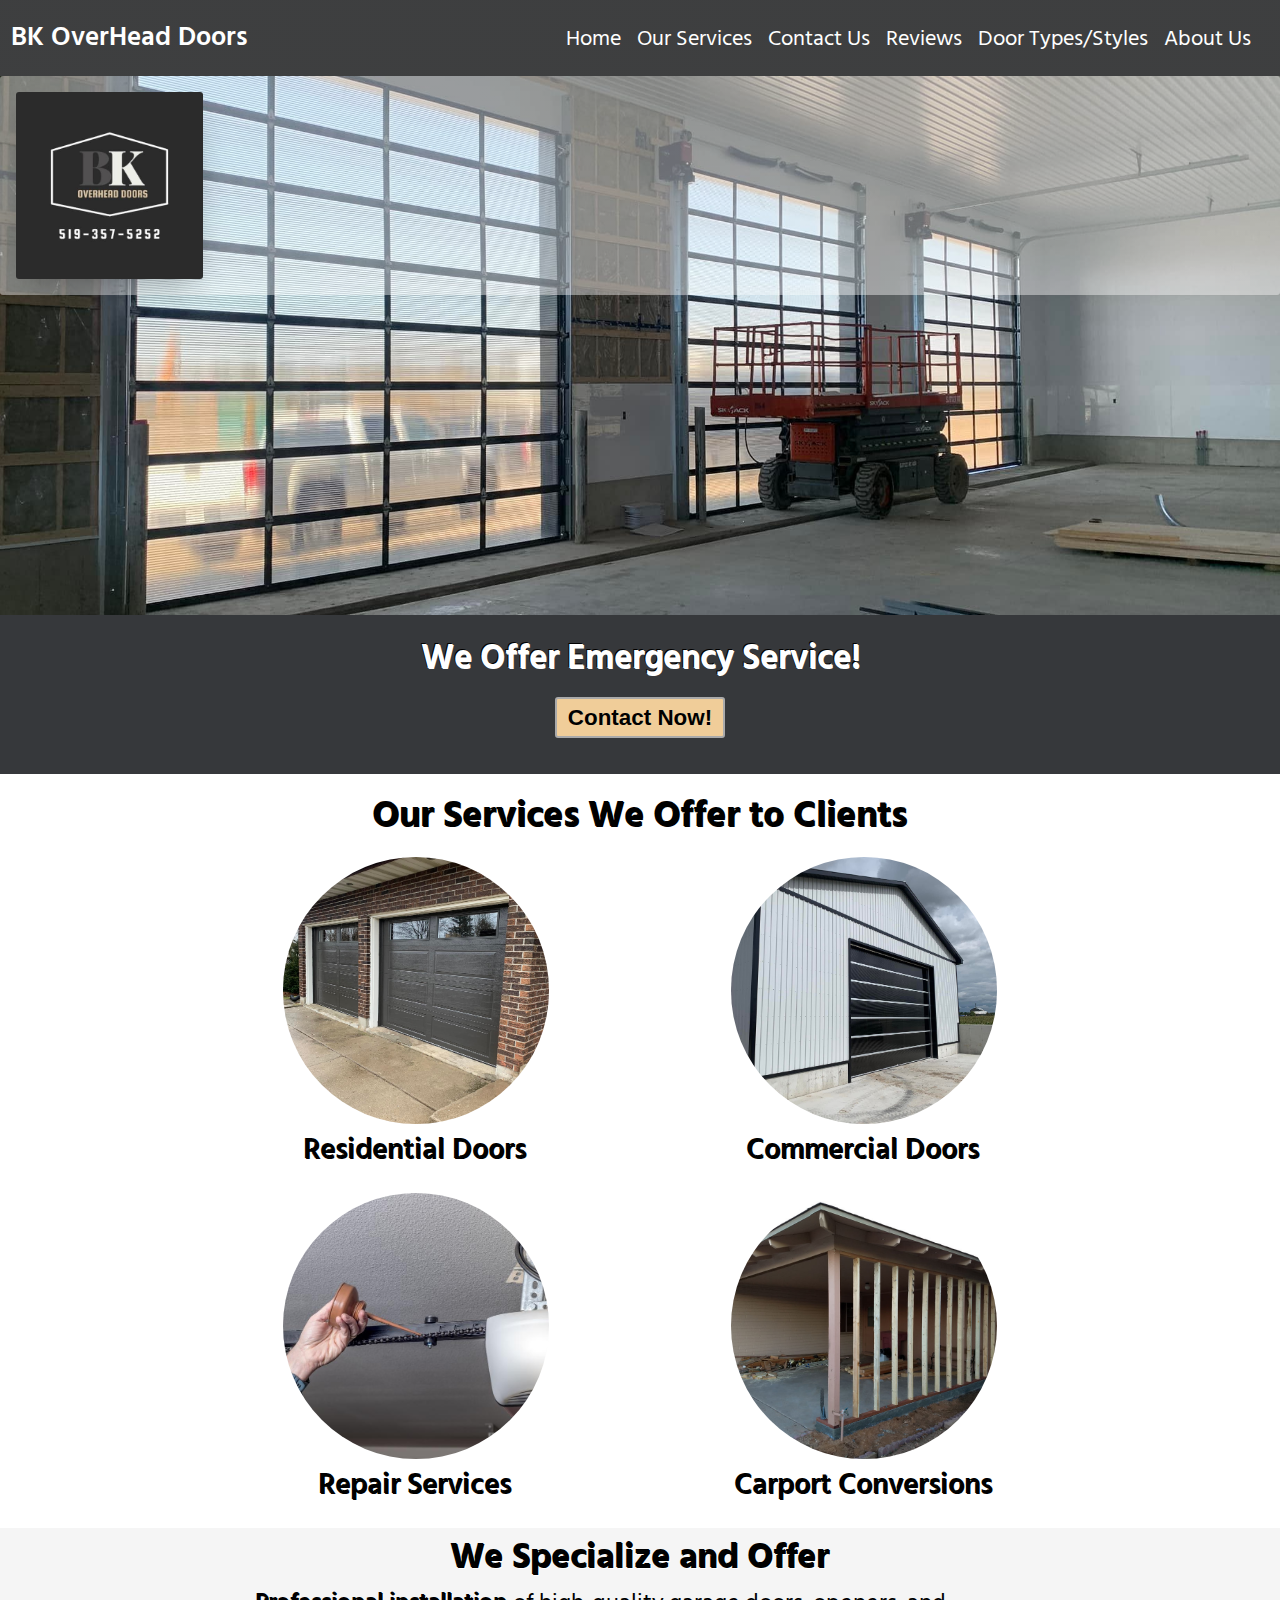
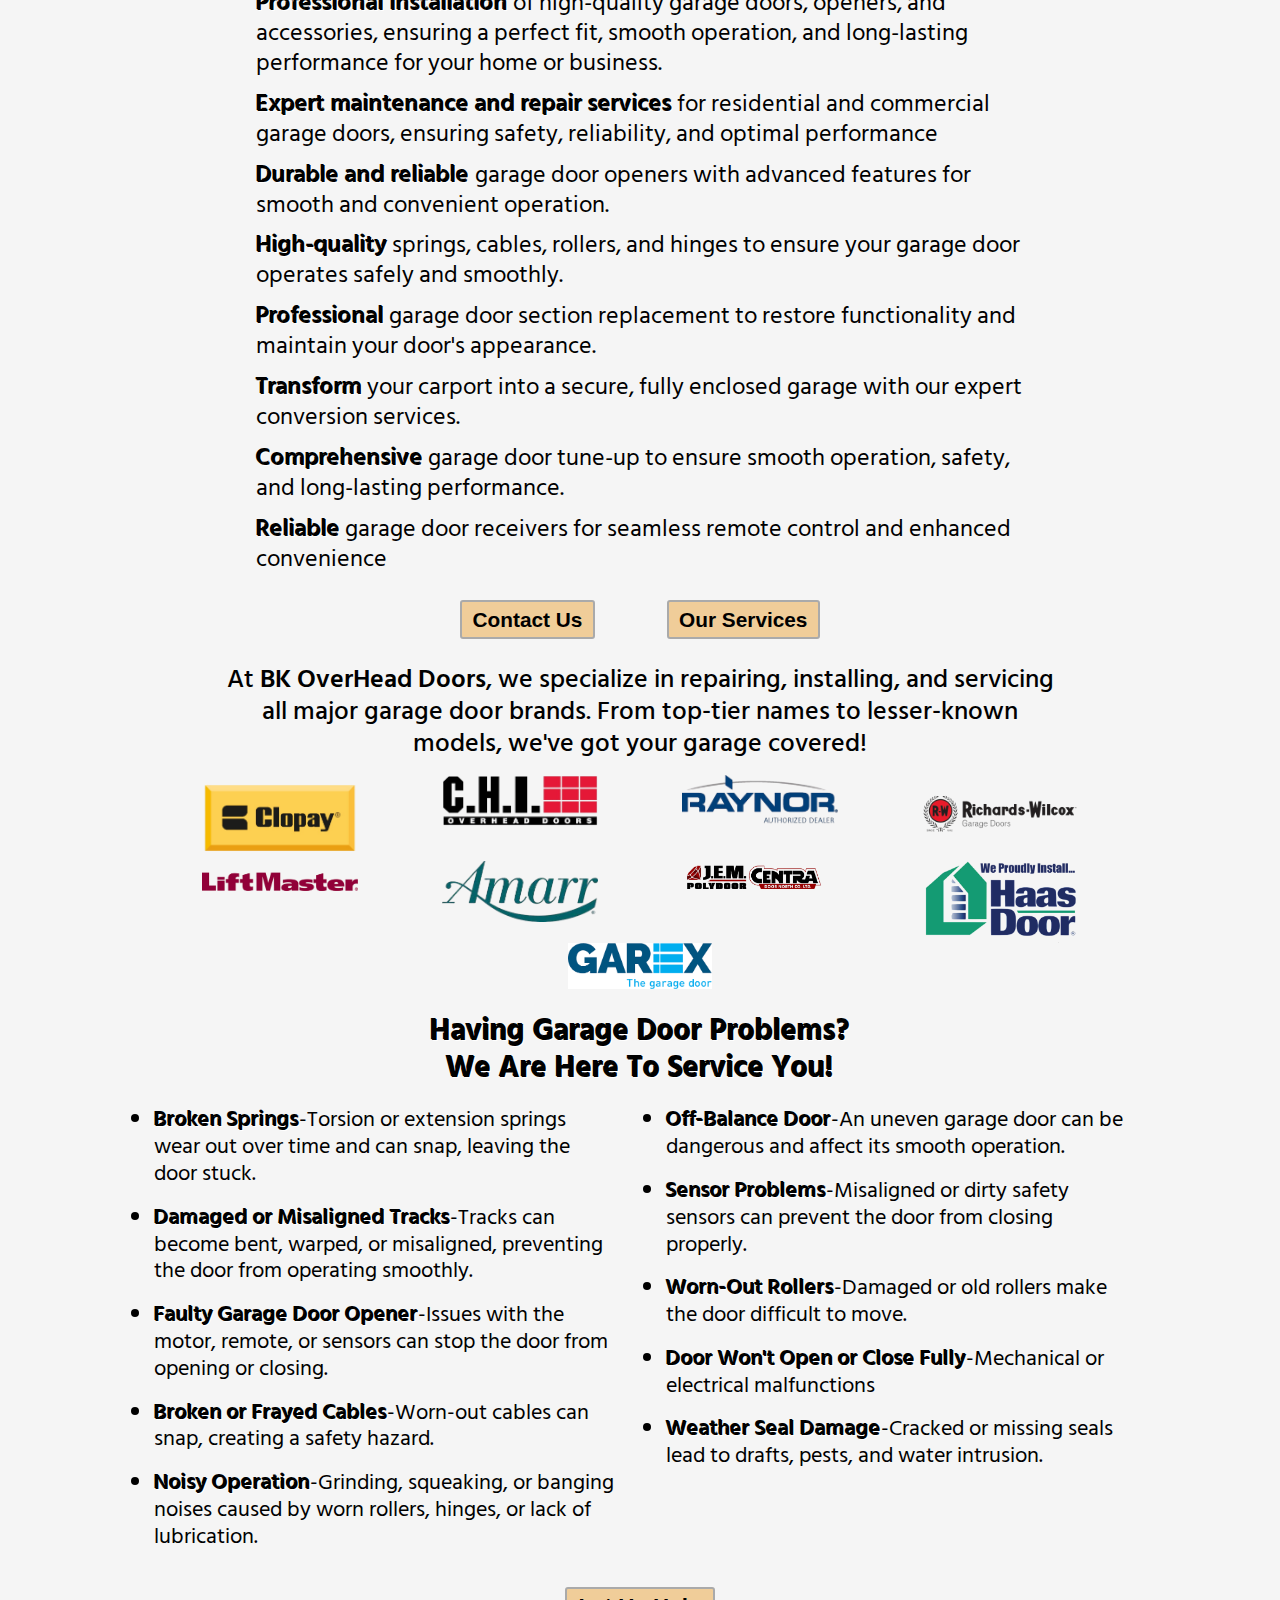
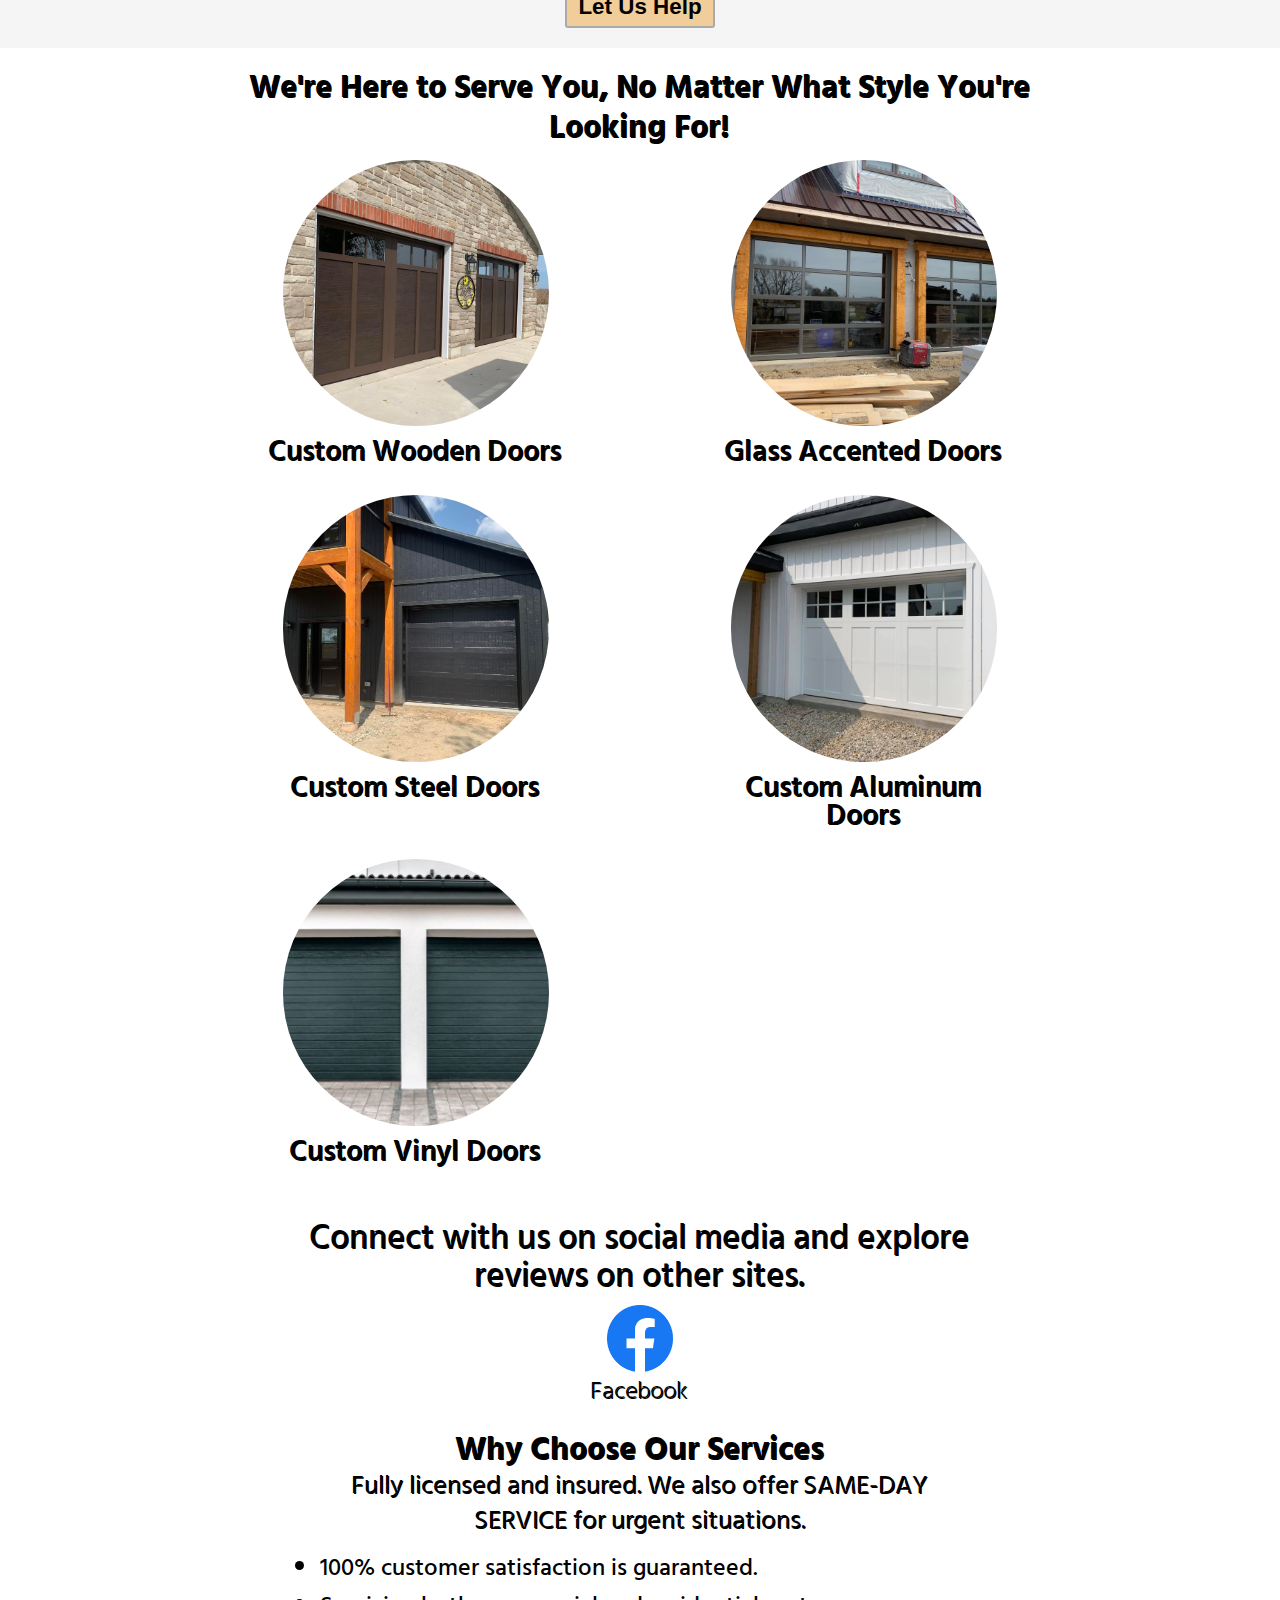
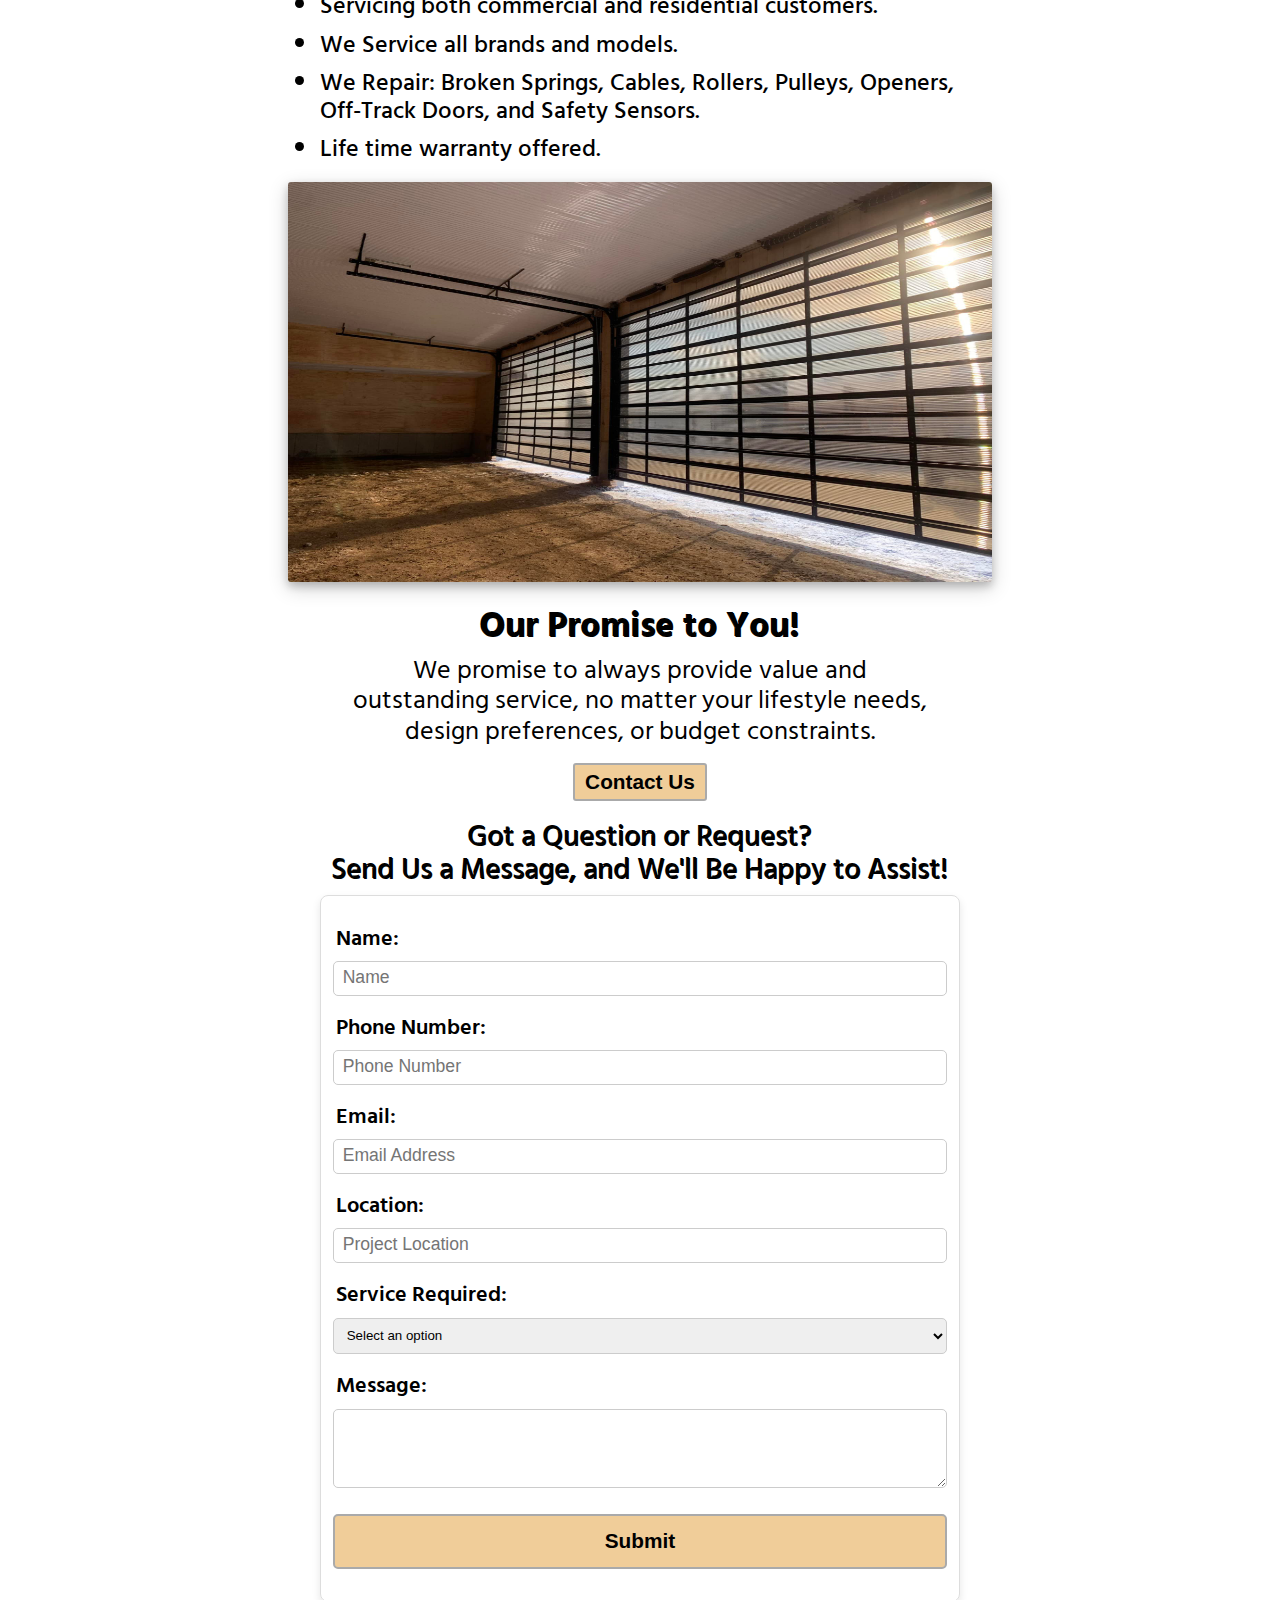
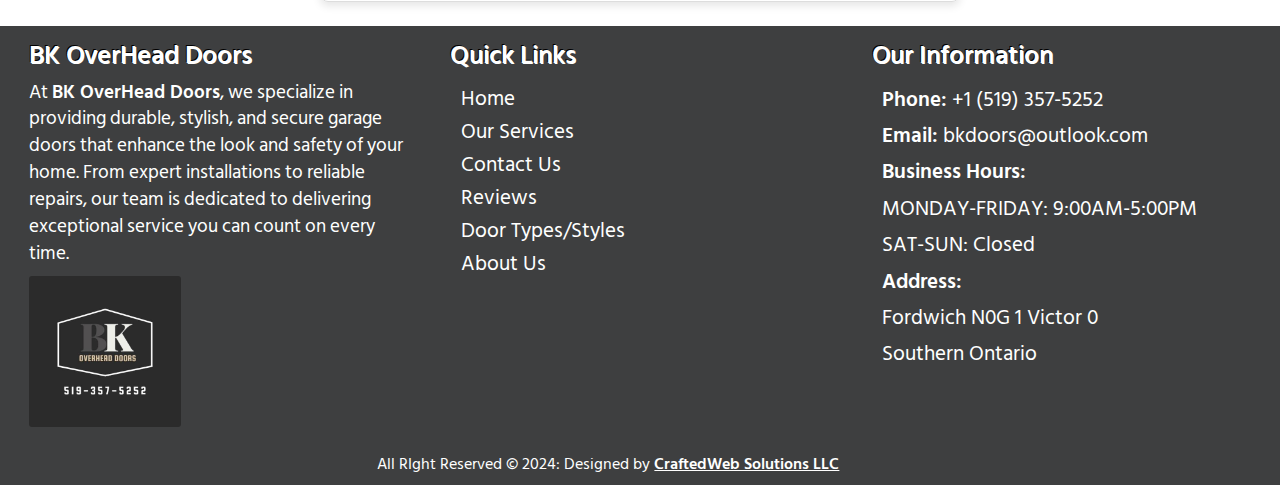
==== commit 48b6e55b: "update" ====
--- a/index.html
+++ b/index.html
@@ -435,7 +435,7 @@
           <li><span>Phone:</span> <a href="tel:+15193575252"> +1 (519) 357-5252</a></li>
           <li><span>Email:</span> <a href="mailto:bkdoors@outlook.com">bkdoors@outlook.com</a></li>
           <li><span>Business Hours:</span> <br>MONDAY-FRIDAY: 9:00AM-5:00PM <br> SAT-SUN: Closed</li>
-          <li><span>Address:</span> <br> Fordwich N0G 1 Victor<br> Southern Ontario </li>
+          <li><span>Address:</span> <br> Fordwich N0G 1 Victor 0<br> Southern Ontario </li>
         </ul>
       </div>
     </div>
